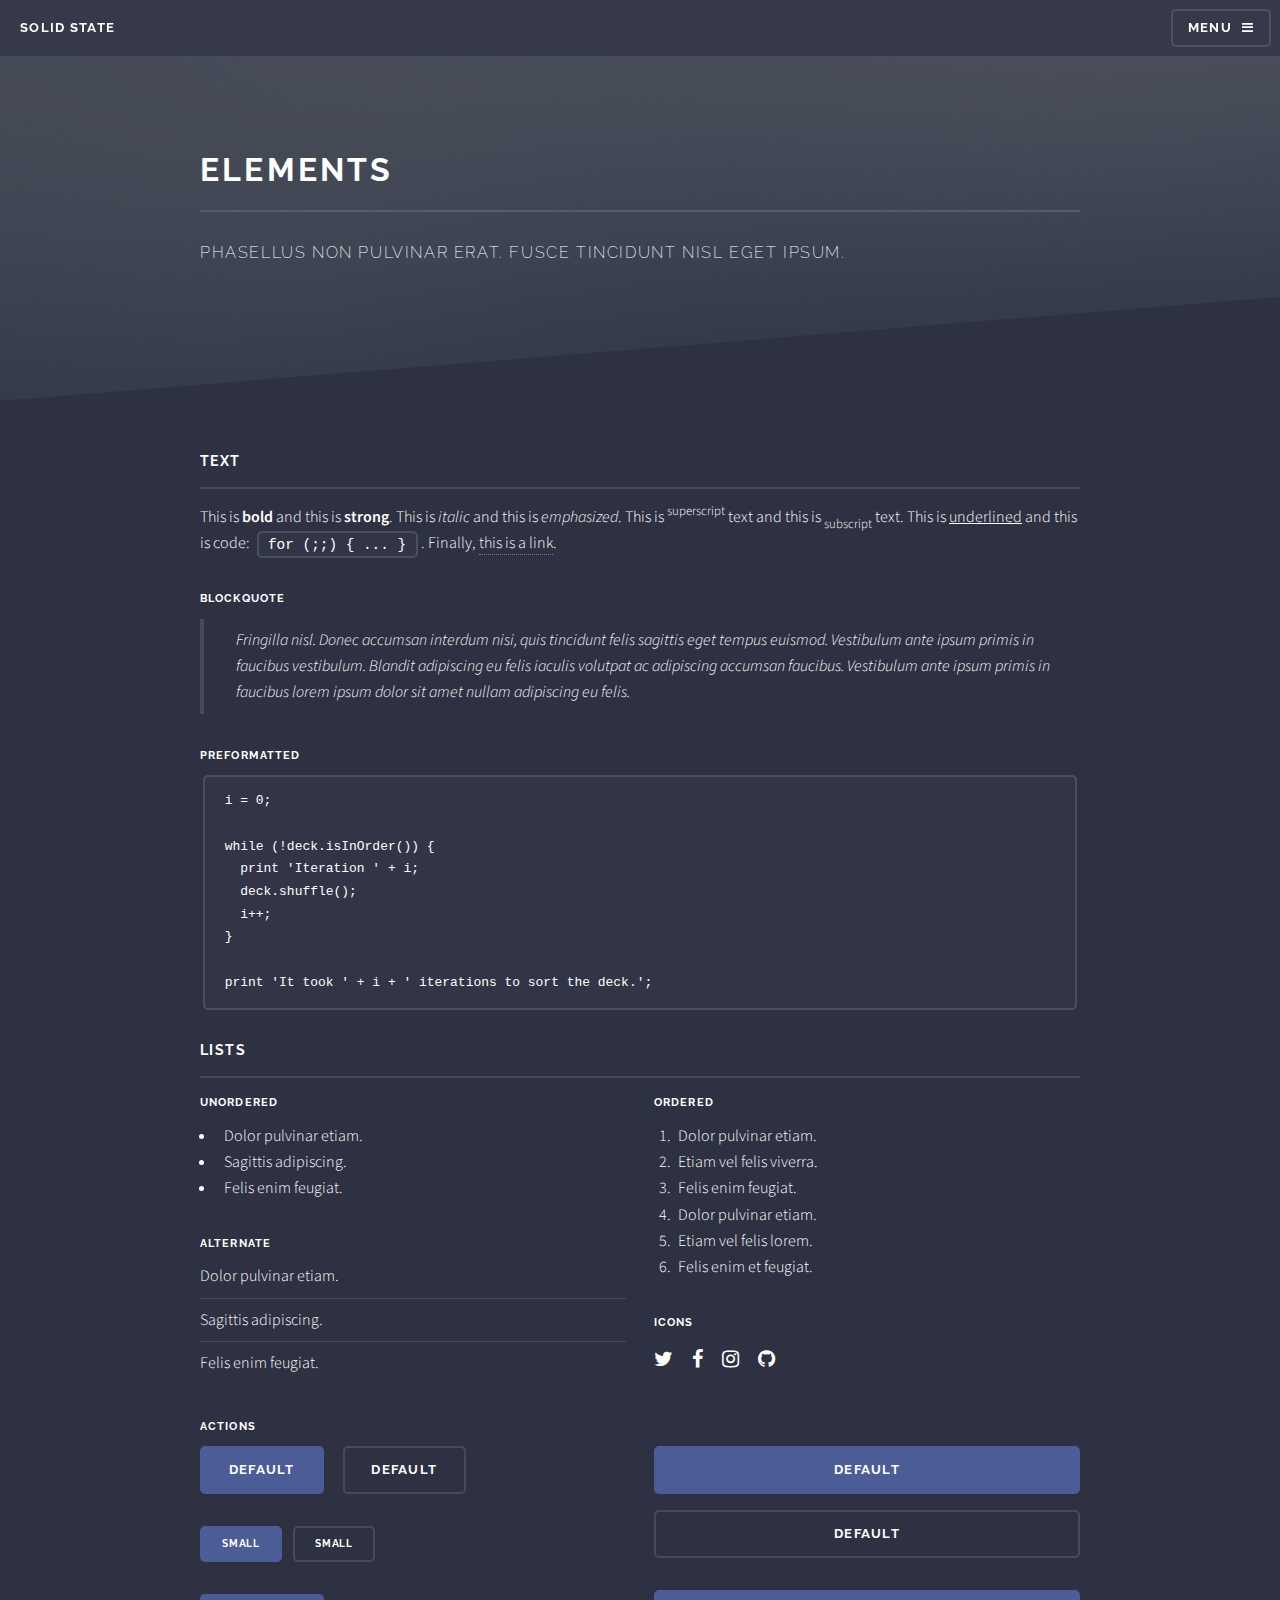
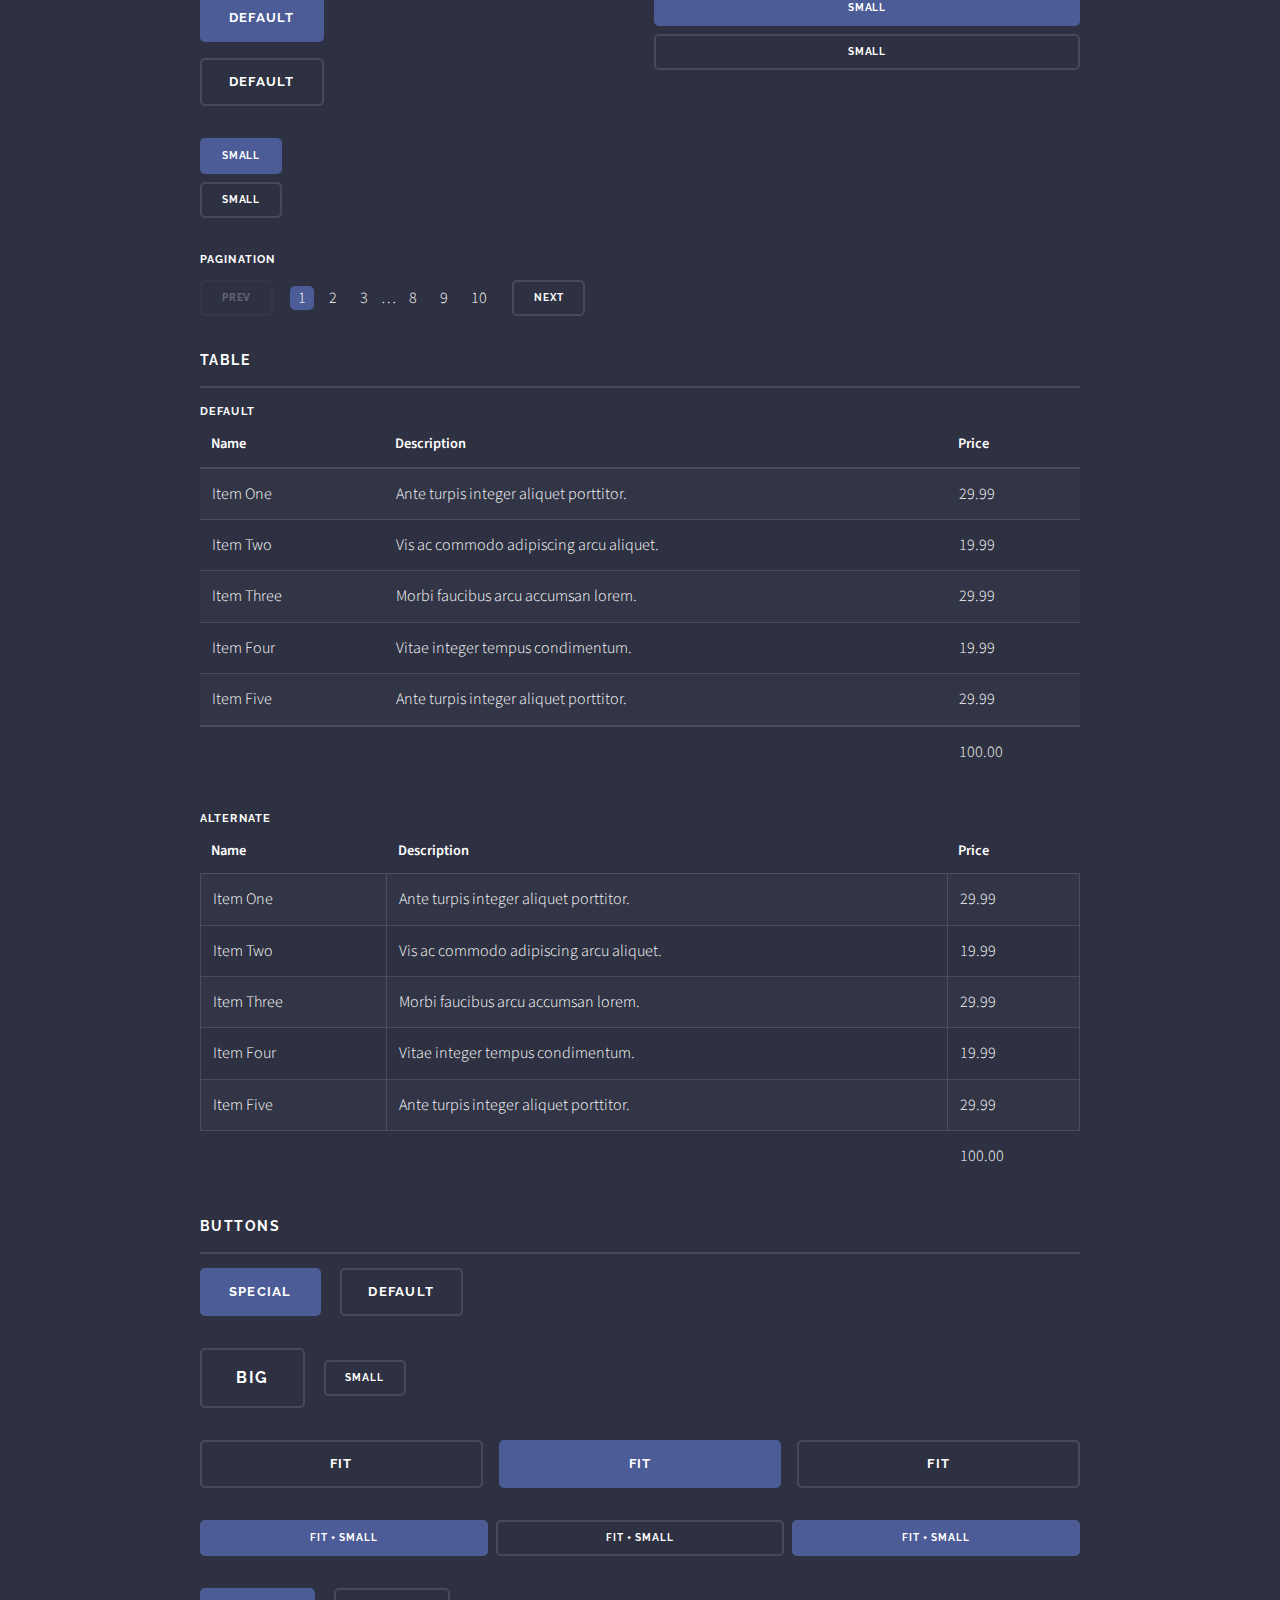
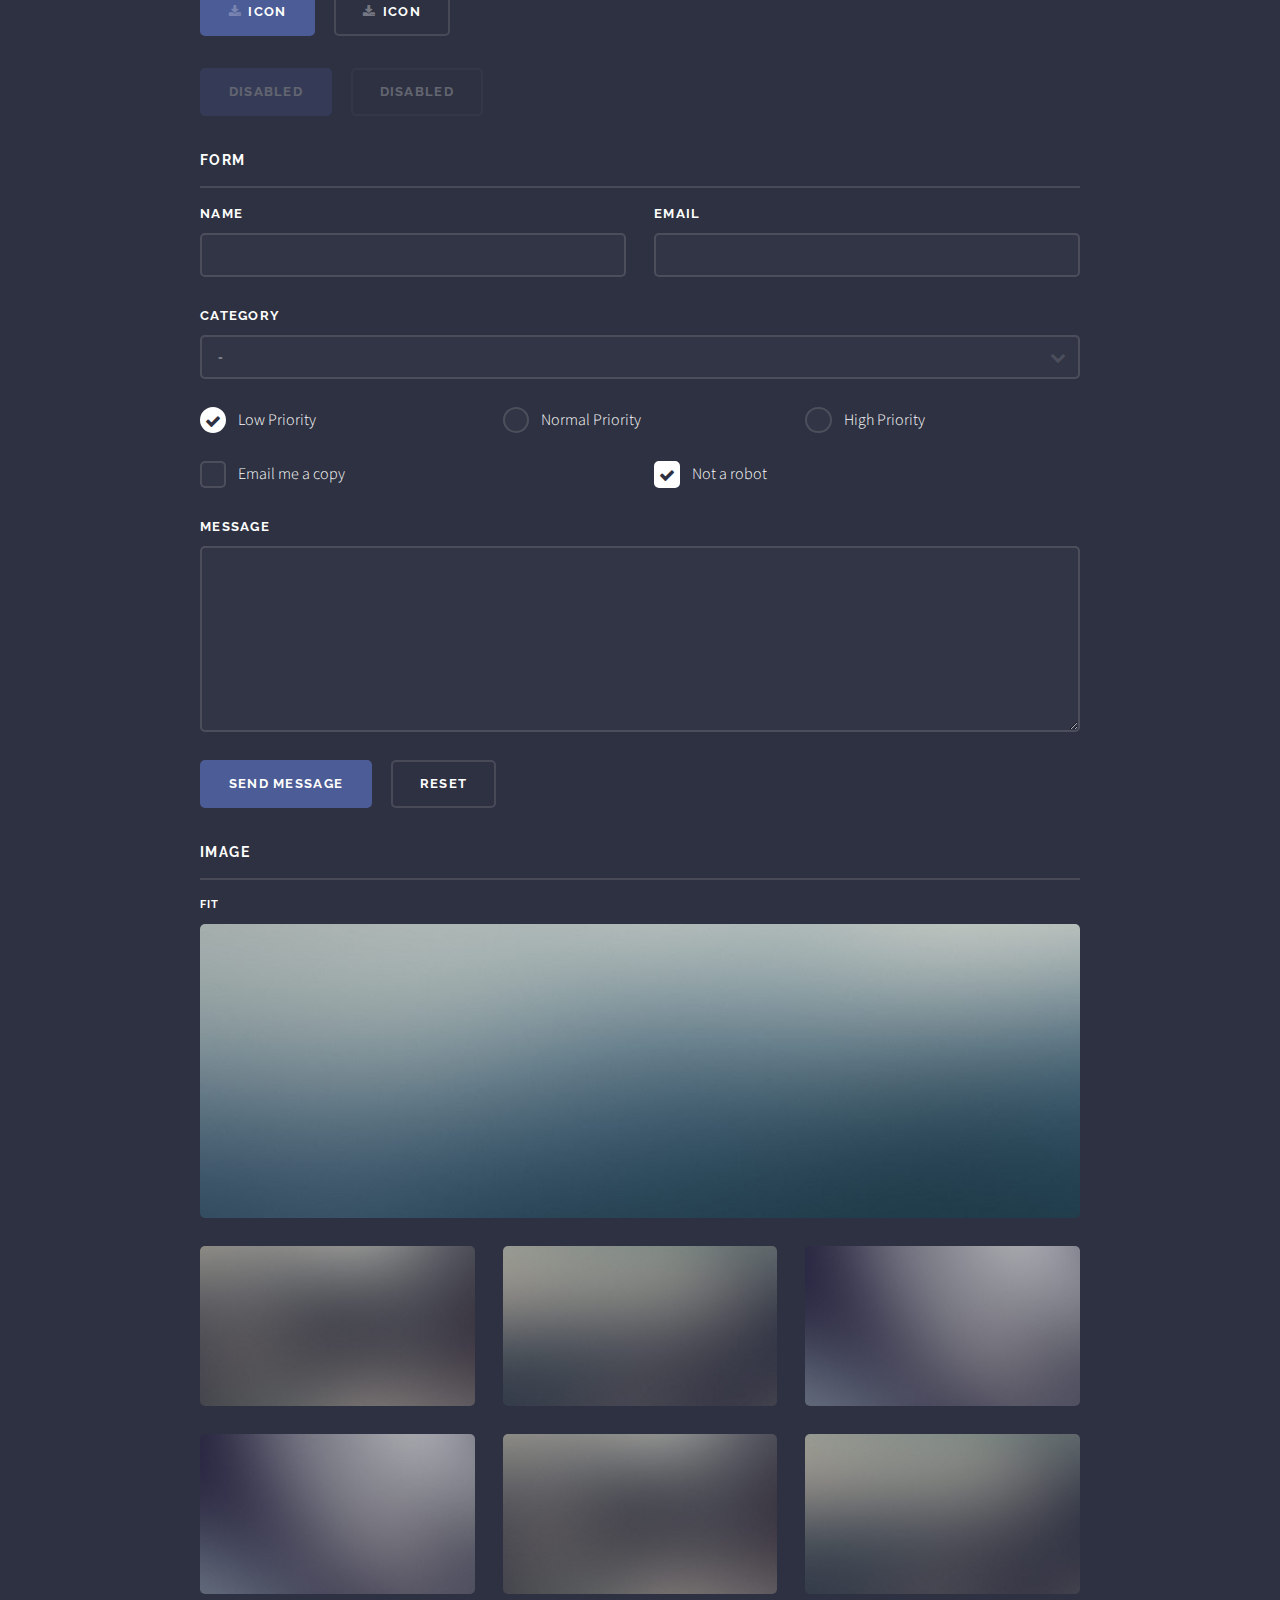
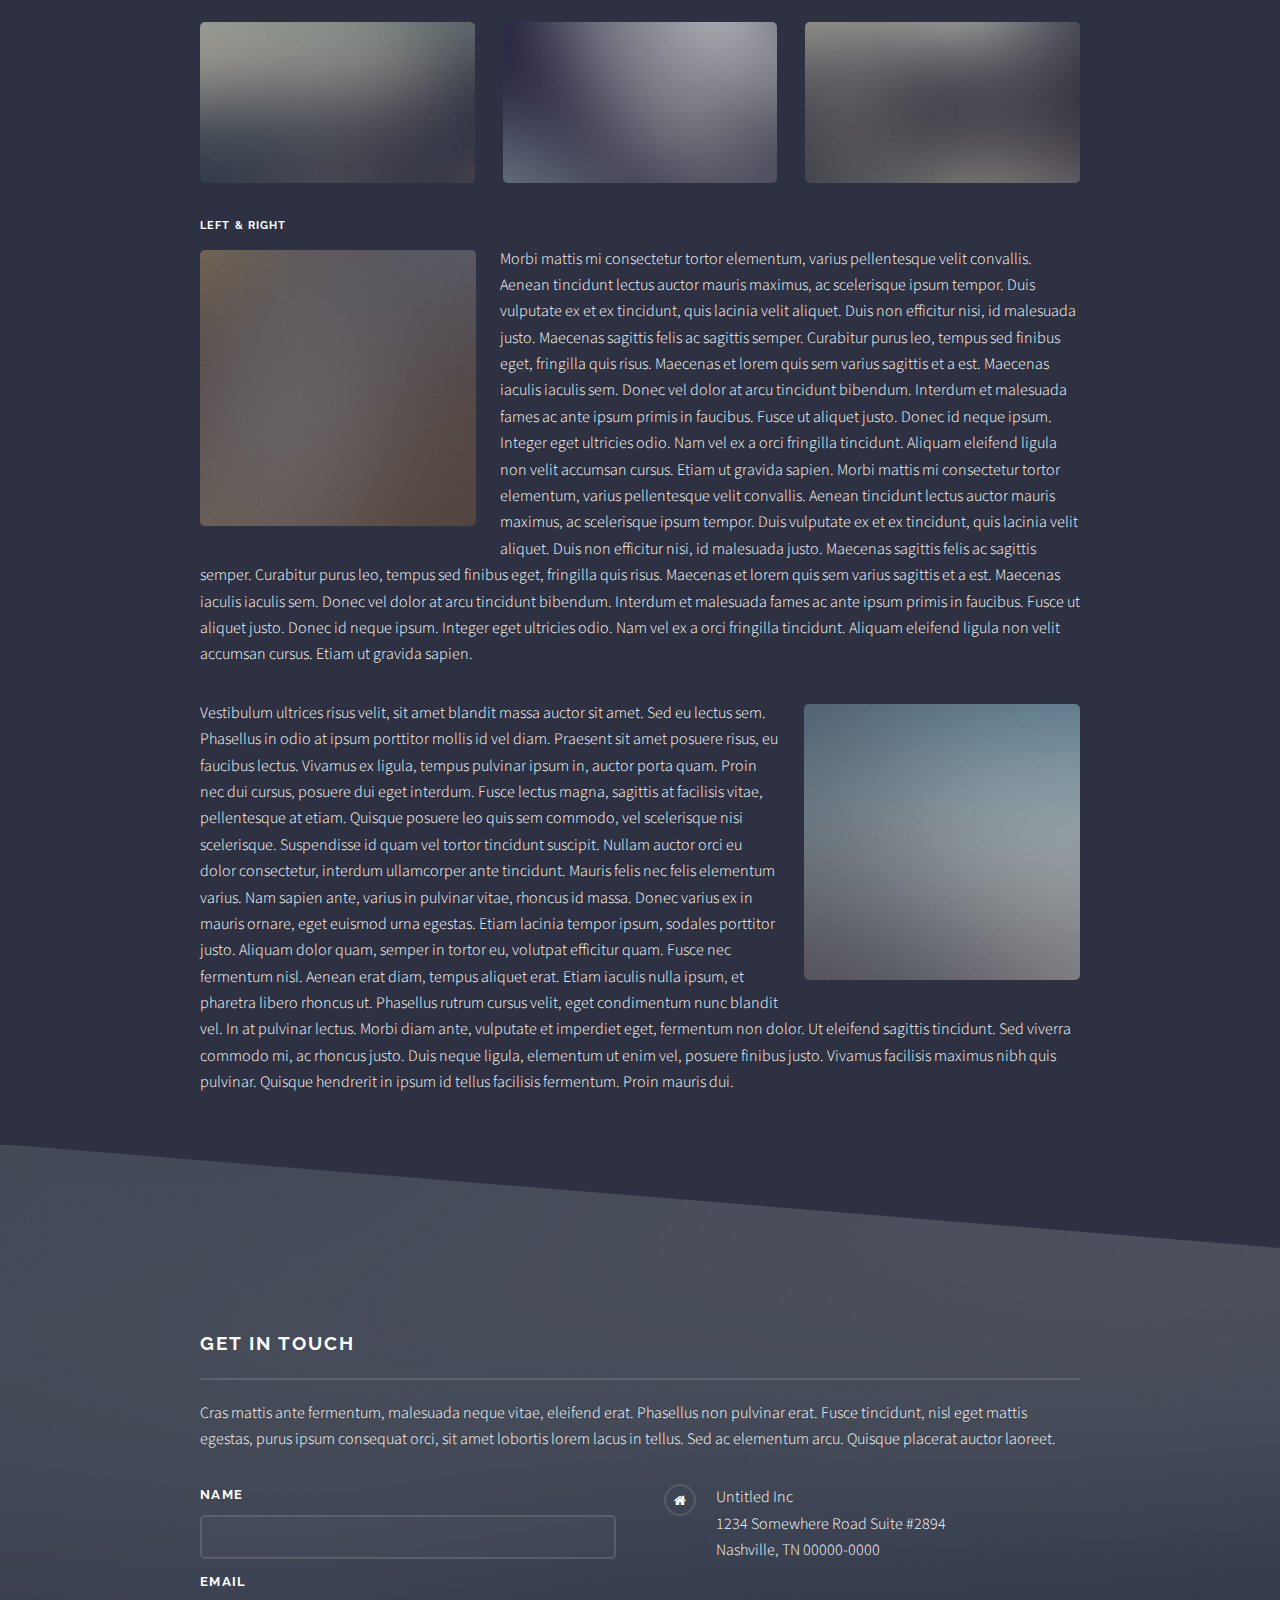
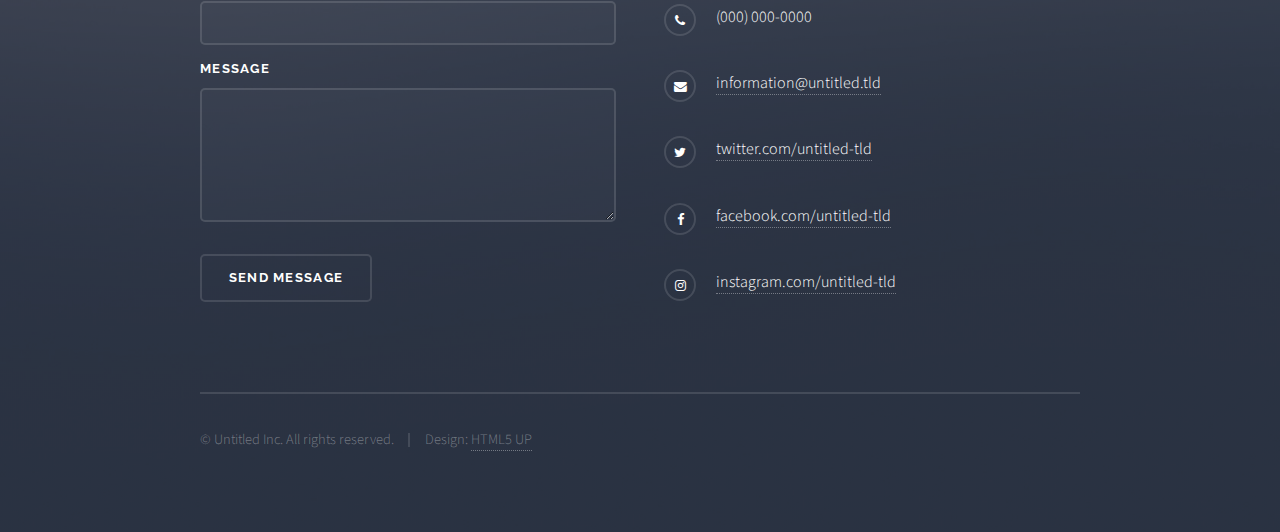
==== elements.html @ aaf45cbf "init repo" ====
<!DOCTYPE HTML>
<!--
	Solid State by HTML5 UP
	html5up.net | @ajlkn
	Free for personal and commercial use under the CCA 3.0 license (html5up.net/license)
-->
<html>
	<head>
		<title>Elements - Solid State by HTML5 UP</title>
		<meta charset="utf-8" />
		<meta name="viewport" content="width=device-width, initial-scale=1" />
		<!--[if lte IE 8]><script src="assets/js/ie/html5shiv.js"></script><![endif]-->
		<link rel="stylesheet" href="assets/css/main.css" />
		<!--[if lte IE 9]><link rel="stylesheet" href="assets/css/ie9.css" /><![endif]-->
		<!--[if lte IE 8]><link rel="stylesheet" href="assets/css/ie8.css" /><![endif]-->
	</head>
	<body>

		<!-- Page Wrapper -->
			<div id="page-wrapper">

				<!-- Header -->
					<header id="header">
						<h1><a href="index.html">Solid State</a></h1>
						<nav>
							<a href="#menu">Menu</a>
						</nav>
					</header>

				<!-- Menu -->
					<nav id="menu">
						<div class="inner">
							<h2>Menu</h2>
							<ul class="links">
								<li><a href="index.html">Home</a></li>
								<li><a href="generic.html">Generic</a></li>
								<li><a href="elements.html">Elements</a></li>
								<li><a href="#">Log In</a></li>
								<li><a href="#">Sign Up</a></li>
							</ul>
							<a href="#" class="close">Close</a>
						</div>
					</nav>

				<!-- Wrapper -->
					<section id="wrapper">
						<header>
							<div class="inner">
								<h2>Elements</h2>
								<p>Phasellus non pulvinar erat. Fusce tincidunt nisl eget ipsum.</p>
							</div>
						</header>

						<!-- Content -->
							<div class="wrapper">
								<div class="inner">

									<section>
										<h3 class="major">Text</h3>
										<p>This is <b>bold</b> and this is <strong>strong</strong>. This is <i>italic</i> and this is <em>emphasized</em>.
										This is <sup>superscript</sup> text and this is <sub>subscript</sub> text.
										This is <u>underlined</u> and this is code: <code>for (;;) { ... }</code>. Finally, <a href="#">this is a link</a>.</p>
										<h4>Blockquote</h4>
										<blockquote>Fringilla nisl. Donec accumsan interdum nisi, quis tincidunt felis sagittis eget tempus euismod. Vestibulum ante ipsum primis in faucibus vestibulum. Blandit adipiscing eu felis iaculis volutpat ac adipiscing accumsan faucibus. Vestibulum ante ipsum primis in faucibus lorem ipsum dolor sit amet nullam adipiscing eu felis.</blockquote>
										<h4>Preformatted</h4>
										<pre><code>i = 0;

while (!deck.isInOrder()) {
  print 'Iteration ' + i;
  deck.shuffle();
  i++;
}

print 'It took ' + i + ' iterations to sort the deck.';</code></pre>
									</section>

									<section>
										<h3 class="major">Lists</h3>
										<div class="row">
											<div class="6u 12u$(medium)">
												<h4>Unordered</h4>
												<ul>
													<li>Dolor pulvinar etiam.</li>
													<li>Sagittis adipiscing.</li>
													<li>Felis enim feugiat.</li>
												</ul>
												<h4>Alternate</h4>
												<ul class="alt">
													<li>Dolor pulvinar etiam.</li>
													<li>Sagittis adipiscing.</li>
													<li>Felis enim feugiat.</li>
												</ul>
											</div>
											<div class="6u$ 12u$(medium)">
												<h4>Ordered</h4>
												<ol>
													<li>Dolor pulvinar etiam.</li>
													<li>Etiam vel felis viverra.</li>
													<li>Felis enim feugiat.</li>
													<li>Dolor pulvinar etiam.</li>
													<li>Etiam vel felis lorem.</li>
													<li>Felis enim et feugiat.</li>
												</ol>
												<h4>Icons</h4>
												<ul class="icons">
													<li><a href="#" class="icon fa-twitter"><span class="label">Twitter</span></a></li>
													<li><a href="#" class="icon fa-facebook"><span class="label">Facebook</span></a></li>
													<li><a href="#" class="icon fa-instagram"><span class="label">Instagram</span></a></li>
													<li><a href="#" class="icon fa-github"><span class="label">Github</span></a></li>
												</ul>
											</div>
										</div>
										<h4>Actions</h4>
										<div class="row">
											<div class="6u 12u$(medium)">
												<ul class="actions">
													<li><a href="#" class="button special">Default</a></li>
													<li><a href="#" class="button">Default</a></li>
												</ul>
												<ul class="actions small">
													<li><a href="#" class="button special small">Small</a></li>
													<li><a href="#" class="button small">Small</a></li>
												</ul>
												<ul class="actions vertical">
													<li><a href="#" class="button special">Default</a></li>
													<li><a href="#" class="button">Default</a></li>
												</ul>
												<ul class="actions vertical small">
													<li><a href="#" class="button special small">Small</a></li>
													<li><a href="#" class="button small">Small</a></li>
												</ul>
											</div>
											<div class="6u 12u$(medium)">
												<ul class="actions vertical">
													<li><a href="#" class="button special fit">Default</a></li>
													<li><a href="#" class="button fit">Default</a></li>
												</ul>
												<ul class="actions vertical small">
													<li><a href="#" class="button special small fit">Small</a></li>
													<li><a href="#" class="button small fit">Small</a></li>
												</ul>
											</div>
										</div>
										<h4>Pagination</h4>
										<ul class="pagination">
											<li><span class="button small disabled">Prev</span></li>
											<li><a href="#" class="page active">1</a></li>
											<li><a href="#" class="page">2</a></li>
											<li><a href="#" class="page">3</a></li>
											<li><span>&hellip;</span></li>
											<li><a href="#" class="page">8</a></li>
											<li><a href="#" class="page">9</a></li>
											<li><a href="#" class="page">10</a></li>
											<li><a href="#" class="button small">Next</a></li>
										</ul>
									</section>

									<section>
										<h3 class="major">Table</h3>
										<h4>Default</h4>
										<div class="table-wrapper">
											<table>
												<thead>
													<tr>
														<th>Name</th>
														<th>Description</th>
														<th>Price</th>
													</tr>
												</thead>
												<tbody>
													<tr>
														<td>Item One</td>
														<td>Ante turpis integer aliquet porttitor.</td>
														<td>29.99</td>
													</tr>
													<tr>
														<td>Item Two</td>
														<td>Vis ac commodo adipiscing arcu aliquet.</td>
														<td>19.99</td>
													</tr>
													<tr>
														<td>Item Three</td>
														<td> Morbi faucibus arcu accumsan lorem.</td>
														<td>29.99</td>
													</tr>
													<tr>
														<td>Item Four</td>
														<td>Vitae integer tempus condimentum.</td>
														<td>19.99</td>
													</tr>
													<tr>
														<td>Item Five</td>
														<td>Ante turpis integer aliquet porttitor.</td>
														<td>29.99</td>
													</tr>
												</tbody>
												<tfoot>
													<tr>
														<td colspan="2"></td>
														<td>100.00</td>
													</tr>
												</tfoot>
											</table>
										</div>

										<h4>Alternate</h4>
										<div class="table-wrapper">
											<table class="alt">
												<thead>
													<tr>
														<th>Name</th>
														<th>Description</th>
														<th>Price</th>
													</tr>
												</thead>
												<tbody>
													<tr>
														<td>Item One</td>
														<td>Ante turpis integer aliquet porttitor.</td>
														<td>29.99</td>
													</tr>
													<tr>
														<td>Item Two</td>
														<td>Vis ac commodo adipiscing arcu aliquet.</td>
														<td>19.99</td>
													</tr>
													<tr>
														<td>Item Three</td>
														<td> Morbi faucibus arcu accumsan lorem.</td>
														<td>29.99</td>
													</tr>
													<tr>
														<td>Item Four</td>
														<td>Vitae integer tempus condimentum.</td>
														<td>19.99</td>
													</tr>
													<tr>
														<td>Item Five</td>
														<td>Ante turpis integer aliquet porttitor.</td>
														<td>29.99</td>
													</tr>
												</tbody>
												<tfoot>
													<tr>
														<td colspan="2"></td>
														<td>100.00</td>
													</tr>
												</tfoot>
											</table>
										</div>
									</section>

									<section>
										<h3 class="major">Buttons</h3>
										<ul class="actions">
											<li><a href="#" class="button special">Special</a></li>
											<li><a href="#" class="button">Default</a></li>
										</ul>
										<ul class="actions">
											<li><a href="#" class="button big">Big</a></li>
											<li><a href="#" class="button small">Small</a></li>
										</ul>
										<ul class="actions fit">
											<li><a href="#" class="button fit">Fit</a></li>
											<li><a href="#" class="button special fit">Fit</a></li>
											<li><a href="#" class="button fit">Fit</a></li>
										</ul>
										<ul class="actions fit small">
											<li><a href="#" class="button special fit small">Fit + Small</a></li>
											<li><a href="#" class="button fit small">Fit + Small</a></li>
											<li><a href="#" class="button special fit small">Fit + Small</a></li>
										</ul>
										<ul class="actions">
											<li><a href="#" class="button special icon fa-download">Icon</a></li>
											<li><a href="#" class="button icon fa-download">Icon</a></li>
										</ul>
										<ul class="actions">
											<li><span class="button special disabled">Disabled</span></li>
											<li><span class="button disabled">Disabled</span></li>
										</ul>
									</section>

									<section>
										<h3 class="major">Form</h3>
										<form method="post" action="#">
											<div class="row uniform">
												<div class="6u 12u$(xsmall)">
													<label for="demo-name">Name</label>
													<input type="text" name="demo-name" id="demo-name" value="" />
												</div>
												<div class="6u$ 12u$(xsmall)">
													<label for="demo-email">Email</label>
													<input type="email" name="demo-email" id="demo-email" value="" />
												</div>
												<div class="12u$">
													<label for="demo-category">Category</label>
													<div class="select-wrapper">
														<select name="demo-category" id="demo-category">
															<option value="">-</option>
															<option value="1">Manufacturing</option>
															<option value="1">Shipping</option>
															<option value="1">Administration</option>
															<option value="1">Human Resources</option>
														</select>
													</div>
												</div>
												<div class="4u 12u$(small)">
													<input type="radio" id="demo-priority-low" name="demo-priority" checked>
													<label for="demo-priority-low">Low Priority</label>
												</div>
												<div class="4u 12u$(small)">
													<input type="radio" id="demo-priority-normal" name="demo-priority">
													<label for="demo-priority-normal">Normal Priority</label>
												</div>
												<div class="4u$ 12u$(small)">
													<input type="radio" id="demo-priority-high" name="demo-priority">
													<label for="demo-priority-high">High Priority</label>
												</div>
												<div class="6u 12u$(small)">
													<input type="checkbox" id="demo-copy" name="demo-copy">
													<label for="demo-copy">Email me a copy</label>
												</div>
												<div class="6u$ 12u$(small)">
													<input type="checkbox" id="demo-human" name="demo-human" checked>
													<label for="demo-human">Not a robot</label>
												</div>
												<div class="12u$">
													<label for="demo-message">Message</label>
													<textarea name="demo-message" id="demo-message" rows="6"></textarea>
												</div>
												<div class="12u$">
													<ul class="actions">
														<li><input type="submit" value="Send Message" class="special" /></li>
														<li><input type="reset" value="Reset" /></li>
													</ul>
												</div>
											</div>
										</form>
									</section>

									<section>
										<h3 class="major">Image</h3>
										<h4>Fit</h4>
										<div class="box alt">
											<div class="row uniform">
												<div class="12u$"><span class="image fit"><img src="images/pic08.jpg" alt="" /></span></div>
												<div class="4u"><span class="image fit"><img src="images/pic05.jpg" alt="" /></span></div>
												<div class="4u"><span class="image fit"><img src="images/pic06.jpg" alt="" /></span></div>
												<div class="4u$"><span class="image fit"><img src="images/pic07.jpg" alt="" /></span></div>
												<div class="4u"><span class="image fit"><img src="images/pic07.jpg" alt="" /></span></div>
												<div class="4u"><span class="image fit"><img src="images/pic05.jpg" alt="" /></span></div>
												<div class="4u$"><span class="image fit"><img src="images/pic06.jpg" alt="" /></span></div>
												<div class="4u"><span class="image fit"><img src="images/pic06.jpg" alt="" /></span></div>
												<div class="4u"><span class="image fit"><img src="images/pic07.jpg" alt="" /></span></div>
												<div class="4u$"><span class="image fit"><img src="images/pic05.jpg" alt="" /></span></div>
											</div>
										</div>
										<h4>Left &amp; Right</h4>
										<p><span class="image left"><img src="images/pic01.jpg" alt="" /></span>Morbi mattis mi consectetur tortor elementum, varius pellentesque velit convallis. Aenean tincidunt lectus auctor mauris maximus, ac scelerisque ipsum tempor. Duis vulputate ex et ex tincidunt, quis lacinia velit aliquet. Duis non efficitur nisi, id malesuada justo. Maecenas sagittis felis ac sagittis semper. Curabitur purus leo, tempus sed finibus eget, fringilla quis risus. Maecenas et lorem quis sem varius sagittis et a est. Maecenas iaculis iaculis sem. Donec vel dolor at arcu tincidunt bibendum. Interdum et malesuada fames ac ante ipsum primis in faucibus. Fusce ut aliquet justo. Donec id neque ipsum. Integer eget ultricies odio. Nam vel ex a orci fringilla tincidunt. Aliquam eleifend ligula non velit accumsan cursus. Etiam ut gravida sapien. Morbi mattis mi consectetur tortor elementum, varius pellentesque velit convallis. Aenean tincidunt lectus auctor mauris maximus, ac scelerisque ipsum tempor. Duis vulputate ex et ex tincidunt, quis lacinia velit aliquet. Duis non efficitur nisi, id malesuada justo. Maecenas sagittis felis ac sagittis semper. Curabitur purus leo, tempus sed finibus eget, fringilla quis risus. Maecenas et lorem quis sem varius sagittis et a est. Maecenas iaculis iaculis sem. Donec vel dolor at arcu tincidunt bibendum. Interdum et malesuada fames ac ante ipsum primis in faucibus. Fusce ut aliquet justo. Donec id neque ipsum. Integer eget ultricies odio. Nam vel ex a orci fringilla tincidunt. Aliquam eleifend ligula non velit accumsan cursus. Etiam ut gravida sapien.</p>
										<p><span class="image right"><img src="images/pic02.jpg" alt="" /></span>Vestibulum ultrices risus velit, sit amet blandit massa auctor sit amet. Sed eu lectus sem. Phasellus in odio at ipsum porttitor mollis id vel diam. Praesent sit amet posuere risus, eu faucibus lectus. Vivamus ex ligula, tempus pulvinar ipsum in, auctor porta quam. Proin nec dui cursus, posuere dui eget interdum. Fusce lectus magna, sagittis at facilisis vitae, pellentesque at etiam. Quisque posuere leo quis sem commodo, vel scelerisque nisi scelerisque. Suspendisse id quam vel tortor tincidunt suscipit. Nullam auctor orci eu dolor consectetur, interdum ullamcorper ante tincidunt. Mauris felis nec felis elementum varius. Nam sapien ante, varius in pulvinar vitae, rhoncus id massa. Donec varius ex in mauris ornare, eget euismod urna egestas. Etiam lacinia tempor ipsum, sodales porttitor justo. Aliquam dolor quam, semper in tortor eu, volutpat efficitur quam. Fusce nec fermentum nisl. Aenean erat diam, tempus aliquet erat. Etiam iaculis nulla ipsum, et pharetra libero rhoncus ut. Phasellus rutrum cursus velit, eget condimentum nunc blandit vel. In at pulvinar lectus. Morbi diam ante, vulputate et imperdiet eget, fermentum non dolor. Ut eleifend sagittis tincidunt. Sed viverra commodo mi, ac rhoncus justo. Duis neque ligula, elementum ut enim vel, posuere finibus justo. Vivamus facilisis maximus nibh quis pulvinar. Quisque hendrerit in ipsum id tellus facilisis fermentum. Proin mauris dui.</p>
									</section>

								</div>
							</div>

					</section>

				<!-- Footer -->
					<section id="footer">
						<div class="inner">
							<h2 class="major">Get in touch</h2>
							<p>Cras mattis ante fermentum, malesuada neque vitae, eleifend erat. Phasellus non pulvinar erat. Fusce tincidunt, nisl eget mattis egestas, purus ipsum consequat orci, sit amet lobortis lorem lacus in tellus. Sed ac elementum arcu. Quisque placerat auctor laoreet.</p>
							<form method="post" action="#">
								<div class="field">
									<label for="name">Name</label>
									<input type="text" name="name" id="name" />
								</div>
								<div class="field">
									<label for="email">Email</label>
									<input type="email" name="email" id="email" />
								</div>
								<div class="field">
									<label for="message">Message</label>
									<textarea name="message" id="message" rows="4"></textarea>
								</div>
								<ul class="actions">
									<li><input type="submit" value="Send Message" /></li>
								</ul>
							</form>
							<ul class="contact">
								<li class="fa-home">
									Untitled Inc<br />
									1234 Somewhere Road Suite #2894<br />
									Nashville, TN 00000-0000
								</li>
								<li class="fa-phone">(000) 000-0000</li>
								<li class="fa-envelope"><a href="#">information@untitled.tld</a></li>
								<li class="fa-twitter"><a href="#">twitter.com/untitled-tld</a></li>
								<li class="fa-facebook"><a href="#">facebook.com/untitled-tld</a></li>
								<li class="fa-instagram"><a href="#">instagram.com/untitled-tld</a></li>
							</ul>
							<ul class="copyright">
								<li>&copy; Untitled Inc. All rights reserved.</li><li>Design: <a href="http://html5up.net">HTML5 UP</a></li>
							</ul>
						</div>
					</section>

			</div>

		<!-- Scripts -->
			<script src="assets/js/skel.min.js"></script>
			<script src="assets/js/jquery.min.js"></script>
			<script src="assets/js/jquery.scrollex.min.js"></script>
			<script src="assets/js/util.js"></script>
			<!--[if lte IE 8]><script src="assets/js/ie/respond.min.js"></script><![endif]-->
			<script src="assets/js/main.js"></script>

	</body>
</html>
---- assets/css/main.css ----
@import url(font-awesome.min.css);
@import url("https://fonts.googleapis.com/css?family=Raleway:200,700|Source+Sans+Pro:300,600,300italic,600italic");

/*
	Solid State by HTML5 UP
	html5up.net | @ajlkn
	Free for personal and commercial use under the CCA 3.0 license (html5up.net/license)
*/

/* Reset */

	html, body, div, span, applet, object, iframe, h1, h2, h3, h4, h5, h6, p, blockquote, pre, a, abbr, acronym, address, big, cite, code, del, dfn, em, img, ins, kbd, q, s, samp, small, strike, strong, sub, sup, tt, var, b, u, i, center, dl, dt, dd, ol, ul, li, fieldset, form, label, legend, table, caption, tbody, tfoot, thead, tr, th, td, article, aside, canvas, details, embed, figure, figcaption, footer, header, hgroup, menu, nav, output, ruby, section, summary, time, mark, audio, video {
		margin: 0;
		padding: 0;
		border: 0;
		font-size: 100%;
		font: inherit;
		vertical-align: baseline;
	}

	article, aside, details, figcaption, figure, footer, header, hgroup, menu, nav, section {
		display: block;
	}

	body {
		line-height: 1;
	}

	ol, ul {
		list-style: none;
	}

	blockquote, q {
		quotes: none;
	}

	blockquote:before, blockquote:after, q:before, q:after {
		content: '';
		content: none;
	}

	table {
		border-collapse: collapse;
		border-spacing: 0;
	}

	body {
		-webkit-text-size-adjust: none;
	}

/* Box Model */

	*, *:before, *:after {
		-moz-box-sizing: border-box;
		-webkit-box-sizing: border-box;
		box-sizing: border-box;
	}

/* Grid */

	.row {
		border-bottom: solid 1px transparent;
		-moz-box-sizing: border-box;
		-webkit-box-sizing: border-box;
		box-sizing: border-box;
	}

	.row > * {
		float: left;
		-moz-box-sizing: border-box;
		-webkit-box-sizing: border-box;
		box-sizing: border-box;
	}

	.row:after, .row:before {
		content: '';
		display: block;
		clear: both;
		height: 0;
	}

	.row.uniform > * > :first-child {
		margin-top: 0;
	}

	.row.uniform > * > :last-child {
		margin-bottom: 0;
	}

	.row.\30 \25 > * {
		padding: 0 0 0 0em;
	}

	.row.\30 \25 {
		margin: 0 0 -1px 0em;
	}

	.row.uniform.\30 \25 > * {
		padding: 0em 0 0 0em;
	}

	.row.uniform.\30 \25 {
		margin: 0em 0 -1px 0em;
	}

	.row > * {
		padding: 0 0 0 1.75em;
	}

	.row {
		margin: 0 0 -1px -1.75em;
	}

	.row.uniform > * {
		padding: 1.75em 0 0 1.75em;
	}

	.row.uniform {
		margin: -1.75em 0 -1px -1.75em;
	}

	.row.\32 00\25 > * {
		padding: 0 0 0 3.5em;
	}

	.row.\32 00\25 {
		margin: 0 0 -1px -3.5em;
	}

	.row.uniform.\32 00\25 > * {
		padding: 3.5em 0 0 3.5em;
	}

	.row.uniform.\32 00\25 {
		margin: -3.5em 0 -1px -3.5em;
	}

	.row.\31 50\25 > * {
		padding: 0 0 0 2.625em;
	}

	.row.\31 50\25 {
		margin: 0 0 -1px -2.625em;
	}

	.row.uniform.\31 50\25 > * {
		padding: 2.625em 0 0 2.625em;
	}

	.row.uniform.\31 50\25 {
		margin: -2.625em 0 -1px -2.625em;
	}

	.row.\35 0\25 > * {
		padding: 0 0 0 0.875em;
	}

	.row.\35 0\25 {
		margin: 0 0 -1px -0.875em;
	}

	.row.uniform.\35 0\25 > * {
		padding: 0.875em 0 0 0.875em;
	}

	.row.uniform.\35 0\25 {
		margin: -0.875em 0 -1px -0.875em;
	}

	.row.\32 5\25 > * {
		padding: 0 0 0 0.4375em;
	}

	.row.\32 5\25 {
		margin: 0 0 -1px -0.4375em;
	}

	.row.uniform.\32 5\25 > * {
		padding: 0.4375em 0 0 0.4375em;
	}

	.row.uniform.\32 5\25 {
		margin: -0.4375em 0 -1px -0.4375em;
	}

	.\31 2u, .\31 2u\24 {
		width: 100%;
		clear: none;
		margin-left: 0;
	}

	.\31 1u, .\31 1u\24 {
		width: 91.6666666667%;
		clear: none;
		margin-left: 0;
	}

	.\31 0u, .\31 0u\24 {
		width: 83.3333333333%;
		clear: none;
		margin-left: 0;
	}

	.\39 u, .\39 u\24 {
		width: 75%;
		clear: none;
		margin-left: 0;
	}

	.\38 u, .\38 u\24 {
		width: 66.6666666667%;
		clear: none;
		margin-left: 0;
	}

	.\37 u, .\37 u\24 {
		width: 58.3333333333%;
		clear: none;
		margin-left: 0;
	}

	.\36 u, .\36 u\24 {
		width: 50%;
		clear: none;
		margin-left: 0;
	}

	.\35 u, .\35 u\24 {
		width: 41.6666666667%;
		clear: none;
		margin-left: 0;
	}

	.\34 u, .\34 u\24 {
		width: 33.3333333333%;
		clear: none;
		margin-left: 0;
	}

	.\33 u, .\33 u\24 {
		width: 25%;
		clear: none;
		margin-left: 0;
	}

	.\32 u, .\32 u\24 {
		width: 16.6666666667%;
		clear: none;
		margin-left: 0;
	}

	.\31 u, .\31 u\24 {
		width: 8.3333333333%;
		clear: none;
		margin-left: 0;
	}

	.\31 2u\24 + *,
	.\31 1u\24 + *,
	.\31 0u\24 + *,
	.\39 u\24 + *,
	.\38 u\24 + *,
	.\37 u\24 + *,
	.\36 u\24 + *,
	.\35 u\24 + *,
	.\34 u\24 + *,
	.\33 u\24 + *,
	.\32 u\24 + *,
	.\31 u\24 + * {
		clear: left;
	}

	.\-11u {
		margin-left: 91.66667%;
	}

	.\-10u {
		margin-left: 83.33333%;
	}

	.\-9u {
		margin-left: 75%;
	}

	.\-8u {
		margin-left: 66.66667%;
	}

	.\-7u {
		margin-left: 58.33333%;
	}

	.\-6u {
		margin-left: 50%;
	}

	.\-5u {
		margin-left: 41.66667%;
	}

	.\-4u {
		margin-left: 33.33333%;
	}

	.\-3u {
		margin-left: 25%;
	}

	.\-2u {
		margin-left: 16.66667%;
	}

	.\-1u {
		margin-left: 8.33333%;
	}

	@media screen and (max-width: 1680px) {

		.row > * {
			padding: 0 0 0 1.75em;
		}

		.row {
			margin: 0 0 -1px -1.75em;
		}

		.row.uniform > * {
			padding: 1.75em 0 0 1.75em;
		}

		.row.uniform {
			margin: -1.75em 0 -1px -1.75em;
		}

		.row.\32 00\25 > * {
			padding: 0 0 0 3.5em;
		}

		.row.\32 00\25 {
			margin: 0 0 -1px -3.5em;
		}

		.row.uniform.\32 00\25 > * {
			padding: 3.5em 0 0 3.5em;
		}

		.row.uniform.\32 00\25 {
			margin: -3.5em 0 -1px -3.5em;
		}

		.row.\31 50\25 > * {
			padding: 0 0 0 2.625em;
		}

		.row.\31 50\25 {
			margin: 0 0 -1px -2.625em;
		}

		.row.uniform.\31 50\25 > * {
			padding: 2.625em 0 0 2.625em;
		}

		.row.uniform.\31 50\25 {
			margin: -2.625em 0 -1px -2.625em;
		}

		.row.\35 0\25 > * {
			padding: 0 0 0 0.875em;
		}

		.row.\35 0\25 {
			margin: 0 0 -1px -0.875em;
		}

		.row.uniform.\35 0\25 > * {
			padding: 0.875em 0 0 0.875em;
		}

		.row.uniform.\35 0\25 {
			margin: -0.875em 0 -1px -0.875em;
		}

		.row.\32 5\25 > * {
			padding: 0 0 0 0.4375em;
		}

		.row.\32 5\25 {
			margin: 0 0 -1px -0.4375em;
		}

		.row.uniform.\32 5\25 > * {
			padding: 0.4375em 0 0 0.4375em;
		}

		.row.uniform.\32 5\25 {
			margin: -0.4375em 0 -1px -0.4375em;
		}

		.\31 2u\28xlarge\29, .\31 2u\24\28xlarge\29 {
			width: 100%;
			clear: none;
			margin-left: 0;
		}

		.\31 1u\28xlarge\29, .\31 1u\24\28xlarge\29 {
			width: 91.6666666667%;
			clear: none;
			margin-left: 0;
		}

		.\31 0u\28xlarge\29, .\31 0u\24\28xlarge\29 {
			width: 83.3333333333%;
			clear: none;
			margin-left: 0;
		}

		.\39 u\28xlarge\29, .\39 u\24\28xlarge\29 {
			width: 75%;
			clear: none;
			margin-left: 0;
		}

		.\38 u\28xlarge\29, .\38 u\24\28xlarge\29 {
			width: 66.6666666667%;
			clear: none;
			margin-left: 0;
		}

		.\37 u\28xlarge\29, .\37 u\24\28xlarge\29 {
			width: 58.3333333333%;
			clear: none;
			margin-left: 0;
		}

		.\36 u\28xlarge\29, .\36 u\24\28xlarge\29 {
			width: 50%;
			clear: none;
			margin-left: 0;
		}

		.\35 u\28xlarge\29, .\35 u\24\28xlarge\29 {
			width: 41.6666666667%;
			clear: none;
			margin-left: 0;
		}

		.\34 u\28xlarge\29, .\34 u\24\28xlarge\29 {
			width: 33.3333333333%;
			clear: none;
			margin-left: 0;
		}

		.\33 u\28xlarge\29, .\33 u\24\28xlarge\29 {
			width: 25%;
			clear: none;
			margin-left: 0;
		}

		.\32 u\28xlarge\29, .\32 u\24\28xlarge\29 {
			width: 16.6666666667%;
			clear: none;
			margin-left: 0;
		}

		.\31 u\28xlarge\29, .\31 u\24\28xlarge\29 {
			width: 8.3333333333%;
			clear: none;
			margin-left: 0;
		}

		.\31 2u\24\28xlarge\29 + *,
		.\31 1u\24\28xlarge\29 + *,
		.\31 0u\24\28xlarge\29 + *,
		.\39 u\24\28xlarge\29 + *,
		.\38 u\24\28xlarge\29 + *,
		.\37 u\24\28xlarge\29 + *,
		.\36 u\24\28xlarge\29 + *,
		.\35 u\24\28xlarge\29 + *,
		.\34 u\24\28xlarge\29 + *,
		.\33 u\24\28xlarge\29 + *,
		.\32 u\24\28xlarge\29 + *,
		.\31 u\24\28xlarge\29 + * {
			clear: left;
		}

		.\-11u\28xlarge\29 {
			margin-left: 91.66667%;
		}

		.\-10u\28xlarge\29 {
			margin-left: 83.33333%;
		}

		.\-9u\28xlarge\29 {
			margin-left: 75%;
		}

		.\-8u\28xlarge\29 {
			margin-left: 66.66667%;
		}

		.\-7u\28xlarge\29 {
			margin-left: 58.33333%;
		}

		.\-6u\28xlarge\29 {
			margin-left: 50%;
		}

		.\-5u\28xlarge\29 {
			margin-left: 41.66667%;
		}

		.\-4u\28xlarge\29 {
			margin-left: 33.33333%;
		}

		.\-3u\28xlarge\29 {
			margin-left: 25%;
		}

		.\-2u\28xlarge\29 {
			margin-left: 16.66667%;
		}

		.\-1u\28xlarge\29 {
			margin-left: 8.33333%;
		}

	}

	@media screen and (max-width: 1280px) {

		.row > * {
			padding: 0 0 0 1.75em;
		}

		.row {
			margin: 0 0 -1px -1.75em;
		}

		.row.uniform > * {
			padding: 1.75em 0 0 1.75em;
		}

		.row.uniform {
			margin: -1.75em 0 -1px -1.75em;
		}

		.row.\32 00\25 > * {
			padding: 0 0 0 3.5em;
		}

		.row.\32 00\25 {
			margin: 0 0 -1px -3.5em;
		}

		.row.uniform.\32 00\25 > * {
			padding: 3.5em 0 0 3.5em;
		}

		.row.uniform.\32 00\25 {
			margin: -3.5em 0 -1px -3.5em;
		}

		.row.\31 50\25 > * {
			padding: 0 0 0 2.625em;
		}

		.row.\31 50\25 {
			margin: 0 0 -1px -2.625em;
		}

		.row.uniform.\31 50\25 > * {
			padding: 2.625em 0 0 2.625em;
		}

		.row.uniform.\31 50\25 {
			margin: -2.625em 0 -1px -2.625em;
		}

		.row.\35 0\25 > * {
			padding: 0 0 0 0.875em;
		}

		.row.\35 0\25 {
			margin: 0 0 -1px -0.875em;
		}

		.row.uniform.\35 0\25 > * {
			padding: 0.875em 0 0 0.875em;
		}

		.row.uniform.\35 0\25 {
			margin: -0.875em 0 -1px -0.875em;
		}

		.row.\32 5\25 > * {
			padding: 0 0 0 0.4375em;
		}

		.row.\32 5\25 {
			margin: 0 0 -1px -0.4375em;
		}

		.row.uniform.\32 5\25 > * {
			padding: 0.4375em 0 0 0.4375em;
		}

		.row.uniform.\32 5\25 {
			margin: -0.4375em 0 -1px -0.4375em;
		}

		.\31 2u\28large\29, .\31 2u\24\28large\29 {
			width: 100%;
			clear: none;
			margin-left: 0;
		}

		.\31 1u\28large\29, .\31 1u\24\28large\29 {
			width: 91.6666666667%;
			clear: none;
			margin-left: 0;
		}

		.\31 0u\28large\29, .\31 0u\24\28large\29 {
			width: 83.3333333333%;
			clear: none;
			margin-left: 0;
		}

		.\39 u\28large\29, .\39 u\24\28large\29 {
			width: 75%;
			clear: none;
			margin-left: 0;
		}

		.\38 u\28large\29, .\38 u\24\28large\29 {
			width: 66.6666666667%;
			clear: none;
			margin-left: 0;
		}

		.\37 u\28large\29, .\37 u\24\28large\29 {
			width: 58.3333333333%;
			clear: none;
			margin-left: 0;
		}

		.\36 u\28large\29, .\36 u\24\28large\29 {
			width: 50%;
			clear: none;
			margin-left: 0;
		}

		.\35 u\28large\29, .\35 u\24\28large\29 {
			width: 41.6666666667%;
			clear: none;
			margin-left: 0;
		}

		.\34 u\28large\29, .\34 u\24\28large\29 {
			width: 33.3333333333%;
			clear: none;
			margin-left: 0;
		}

		.\33 u\28large\29, .\33 u\24\28large\29 {
			width: 25%;
			clear: none;
			margin-left: 0;
		}

		.\32 u\28large\29, .\32 u\24\28large\29 {
			width: 16.6666666667%;
			clear: none;
			margin-left: 0;
		}

		.\31 u\28large\29, .\31 u\24\28large\29 {
			width: 8.3333333333%;
			clear: none;
			margin-left: 0;
		}

		.\31 2u\24\28large\29 + *,
		.\31 1u\24\28large\29 + *,
		.\31 0u\24\28large\29 + *,
		.\39 u\24\28large\29 + *,
		.\38 u\24\28large\29 + *,
		.\37 u\24\28large\29 + *,
		.\36 u\24\28large\29 + *,
		.\35 u\24\28large\29 + *,
		.\34 u\24\28large\29 + *,
		.\33 u\24\28large\29 + *,
		.\32 u\24\28large\29 + *,
		.\31 u\24\28large\29 + * {
			clear: left;
		}

		.\-11u\28large\29 {
			margin-left: 91.66667%;
		}

		.\-10u\28large\29 {
			margin-left: 83.33333%;
		}

		.\-9u\28large\29 {
			margin-left: 75%;
		}

		.\-8u\28large\29 {
			margin-left: 66.66667%;
		}

		.\-7u\28large\29 {
			margin-left: 58.33333%;
		}

		.\-6u\28large\29 {
			margin-left: 50%;
		}

		.\-5u\28large\29 {
			margin-left: 41.66667%;
		}

		.\-4u\28large\29 {
			margin-left: 33.33333%;
		}

		.\-3u\28large\29 {
			margin-left: 25%;
		}

		.\-2u\28large\29 {
			margin-left: 16.66667%;
		}

		.\-1u\28large\29 {
			margin-left: 8.33333%;
		}

	}

	@media screen and (max-width: 980px) {

		.row > * {
			padding: 0 0 0 1.75em;
		}

		.row {
			margin: 0 0 -1px -1.75em;
		}

		.row.uniform > * {
			padding: 1.75em 0 0 1.75em;
		}

		.row.uniform {
			margin: -1.75em 0 -1px -1.75em;
		}

		.row.\32 00\25 > * {
			padding: 0 0 0 3.5em;
		}

		.row.\32 00\25 {
			margin: 0 0 -1px -3.5em;
		}

		.row.uniform.\32 00\25 > * {
			padding: 3.5em 0 0 3.5em;
		}

		.row.uniform.\32 00\25 {
			margin: -3.5em 0 -1px -3.5em;
		}

		.row.\31 50\25 > * {
			padding: 0 0 0 2.625em;
		}

		.row.\31 50\25 {
			margin: 0 0 -1px -2.625em;
		}

		.row.uniform.\31 50\25 > * {
			padding: 2.625em 0 0 2.625em;
		}

		.row.uniform.\31 50\25 {
			margin: -2.625em 0 -1px -2.625em;
		}

		.row.\35 0\25 > * {
			padding: 0 0 0 0.875em;
		}

		.row.\35 0\25 {
			margin: 0 0 -1px -0.875em;
		}

		.row.uniform.\35 0\25 > * {
			padding: 0.875em 0 0 0.875em;
		}

		.row.uniform.\35 0\25 {
			margin: -0.875em 0 -1px -0.875em;
		}

		.row.\32 5\25 > * {
			padding: 0 0 0 0.4375em;
		}

		.row.\32 5\25 {
			margin: 0 0 -1px -0.4375em;
		}

		.row.uniform.\32 5\25 > * {
			padding: 0.4375em 0 0 0.4375em;
		}

		.row.uniform.\32 5\25 {
			margin: -0.4375em 0 -1px -0.4375em;
		}

		.\31 2u\28medium\29, .\31 2u\24\28medium\29 {
			width: 100%;
			clear: none;
			margin-left: 0;
		}

		.\31 1u\28medium\29, .\31 1u\24\28medium\29 {
			width: 91.6666666667%;
			clear: none;
			margin-left: 0;
		}

		.\31 0u\28medium\29, .\31 0u\24\28medium\29 {
			width: 83.3333333333%;
			clear: none;
			margin-left: 0;
		}

		.\39 u\28medium\29, .\39 u\24\28medium\29 {
			width: 75%;
			clear: none;
			margin-left: 0;
		}

		.\38 u\28medium\29, .\38 u\24\28medium\29 {
			width: 66.6666666667%;
			clear: none;
			margin-left: 0;
		}

		.\37 u\28medium\29, .\37 u\24\28medium\29 {
			width: 58.3333333333%;
			clear: none;
			margin-left: 0;
		}

		.\36 u\28medium\29, .\36 u\24\28medium\29 {
			width: 50%;
			clear: none;
			margin-left: 0;
		}

		.\35 u\28medium\29, .\35 u\24\28medium\29 {
			width: 41.6666666667%;
			clear: none;
			margin-left: 0;
		}

		.\34 u\28medium\29, .\34 u\24\28medium\29 {
			width: 33.3333333333%;
			clear: none;
			margin-left: 0;
		}

		.\33 u\28medium\29, .\33 u\24\28medium\29 {
			width: 25%;
			clear: none;
			margin-left: 0;
		}

		.\32 u\28medium\29, .\32 u\24\28medium\29 {
			width: 16.6666666667%;
			clear: none;
			margin-left: 0;
		}

		.\31 u\28medium\29, .\31 u\24\28medium\29 {
			width: 8.3333333333%;
			clear: none;
			margin-left: 0;
		}

		.\31 2u\24\28medium\29 + *,
		.\31 1u\24\28medium\29 + *,
		.\31 0u\24\28medium\29 + *,
		.\39 u\24\28medium\29 + *,
		.\38 u\24\28medium\29 + *,
		.\37 u\24\28medium\29 + *,
		.\36 u\24\28medium\29 + *,
		.\35 u\24\28medium\29 + *,
		.\34 u\24\28medium\29 + *,
		.\33 u\24\28medium\29 + *,
		.\32 u\24\28medium\29 + *,
		.\31 u\24\28medium\29 + * {
			clear: left;
		}

		.\-11u\28medium\29 {
			margin-left: 91.66667%;
		}

		.\-10u\28medium\29 {
			margin-left: 83.33333%;
		}

		.\-9u\28medium\29 {
			margin-left: 75%;
		}

		.\-8u\28medium\29 {
			margin-left: 66.66667%;
		}

		.\-7u\28medium\29 {
			margin-left: 58.33333%;
		}

		.\-6u\28medium\29 {
			margin-left: 50%;
		}

		.\-5u\28medium\29 {
			margin-left: 41.66667%;
		}

		.\-4u\28medium\29 {
			margin-left: 33.33333%;
		}

		.\-3u\28medium\29 {
			margin-left: 25%;
		}

		.\-2u\28medium\29 {
			margin-left: 16.66667%;
		}

		.\-1u\28medium\29 {
			margin-left: 8.33333%;
		}

	}

	@media screen and (max-width: 736px) {

		.row > * {
			padding: 0 0 0 1.25em;
		}

		.row {
			margin: 0 0 -1px -1.25em;
		}

		.row.uniform > * {
			padding: 1.25em 0 0 1.25em;
		}

		.row.uniform {
			margin: -1.25em 0 -1px -1.25em;
		}

		.row.\32 00\25 > * {
			padding: 0 0 0 2.5em;
		}

		.row.\32 00\25 {
			margin: 0 0 -1px -2.5em;
		}

		.row.uniform.\32 00\25 > * {
			padding: 2.5em 0 0 2.5em;
		}

		.row.uniform.\32 00\25 {
			margin: -2.5em 0 -1px -2.5em;
		}

		.row.\31 50\25 > * {
			padding: 0 0 0 1.875em;
		}

		.row.\31 50\25 {
			margin: 0 0 -1px -1.875em;
		}

		.row.uniform.\31 50\25 > * {
			padding: 1.875em 0 0 1.875em;
		}

		.row.uniform.\31 50\25 {
			margin: -1.875em 0 -1px -1.875em;
		}

		.row.\35 0\25 > * {
			padding: 0 0 0 0.625em;
		}

		.row.\35 0\25 {
			margin: 0 0 -1px -0.625em;
		}

		.row.uniform.\35 0\25 > * {
			padding: 0.625em 0 0 0.625em;
		}

		.row.uniform.\35 0\25 {
			margin: -0.625em 0 -1px -0.625em;
		}

		.row.\32 5\25 > * {
			padding: 0 0 0 0.3125em;
		}

		.row.\32 5\25 {
			margin: 0 0 -1px -0.3125em;
		}

		.row.uniform.\32 5\25 > * {
			padding: 0.3125em 0 0 0.3125em;
		}

		.row.uniform.\32 5\25 {
			margin: -0.3125em 0 -1px -0.3125em;
		}

		.\31 2u\28small\29, .\31 2u\24\28small\29 {
			width: 100%;
			clear: none;
			margin-left: 0;
		}

		.\31 1u\28small\29, .\31 1u\24\28small\29 {
			width: 91.6666666667%;
			clear: none;
			margin-left: 0;
		}

		.\31 0u\28small\29, .\31 0u\24\28small\29 {
			width: 83.3333333333%;
			clear: none;
			margin-left: 0;
		}

		.\39 u\28small\29, .\39 u\24\28small\29 {
			width: 75%;
			clear: none;
			margin-left: 0;
		}

		.\38 u\28small\29, .\38 u\24\28small\29 {
			width: 66.6666666667%;
			clear: none;
			margin-left: 0;
		}

		.\37 u\28small\29, .\37 u\24\28small\29 {
			width: 58.3333333333%;
			clear: none;
			margin-left: 0;
		}

		.\36 u\28small\29, .\36 u\24\28small\29 {
			width: 50%;
			clear: none;
			margin-left: 0;
		}

		.\35 u\28small\29, .\35 u\24\28small\29 {
			width: 41.6666666667%;
			clear: none;
			margin-left: 0;
		}

		.\34 u\28small\29, .\34 u\24\28small\29 {
			width: 33.3333333333%;
			clear: none;
			margin-left: 0;
		}

		.\33 u\28small\29, .\33 u\24\28small\29 {
			width: 25%;
			clear: none;
			margin-left: 0;
		}

		.\32 u\28small\29, .\32 u\24\28small\29 {
			width: 16.6666666667%;
			clear: none;
			margin-left: 0;
		}

		.\31 u\28small\29, .\31 u\24\28small\29 {
			width: 8.3333333333%;
			clear: none;
			margin-left: 0;
		}

		.\31 2u\24\28small\29 + *,
		.\31 1u\24\28small\29 + *,
		.\31 0u\24\28small\29 + *,
		.\39 u\24\28small\29 + *,
		.\38 u\24\28small\29 + *,
		.\37 u\24\28small\29 + *,
		.\36 u\24\28small\29 + *,
		.\35 u\24\28small\29 + *,
		.\34 u\24\28small\29 + *,
		.\33 u\24\28small\29 + *,
		.\32 u\24\28small\29 + *,
		.\31 u\24\28small\29 + * {
			clear: left;
		}

		.\-11u\28small\29 {
			margin-left: 91.66667%;
		}

		.\-10u\28small\29 {
			margin-left: 83.33333%;
		}

		.\-9u\28small\29 {
			margin-left: 75%;
		}

		.\-8u\28small\29 {
			margin-left: 66.66667%;
		}

		.\-7u\28small\29 {
			margin-left: 58.33333%;
		}

		.\-6u\28small\29 {
			margin-left: 50%;
		}

		.\-5u\28small\29 {
			margin-left: 41.66667%;
		}

		.\-4u\28small\29 {
			margin-left: 33.33333%;
		}

		.\-3u\28small\29 {
			margin-left: 25%;
		}

		.\-2u\28small\29 {
			margin-left: 16.66667%;
		}

		.\-1u\28small\29 {
			margin-left: 8.33333%;
		}

	}

	@media screen and (max-width: 640px) {

		.row > * {
			padding: 0 0 0 1.25em;
		}

		.row {
			margin: 0 0 -1px -1.25em;
		}

		.row.uniform > * {
			padding: 1.25em 0 0 1.25em;
		}

		.row.uniform {
			margin: -1.25em 0 -1px -1.25em;
		}

		.row.\32 00\25 > * {
			padding: 0 0 0 2.5em;
		}

		.row.\32 00\25 {
			margin: 0 0 -1px -2.5em;
		}

		.row.uniform.\32 00\25 > * {
			padding: 2.5em 0 0 2.5em;
		}

		.row.uniform.\32 00\25 {
			margin: -2.5em 0 -1px -2.5em;
		}

		.row.\31 50\25 > * {
			padding: 0 0 0 1.875em;
		}

		.row.\31 50\25 {
			margin: 0 0 -1px -1.875em;
		}

		.row.uniform.\31 50\25 > * {
			padding: 1.875em 0 0 1.875em;
		}

		.row.uniform.\31 50\25 {
			margin: -1.875em 0 -1px -1.875em;
		}

		.row.\35 0\25 > * {
			padding: 0 0 0 0.625em;
		}

		.row.\35 0\25 {
			margin: 0 0 -1px -0.625em;
		}

		.row.uniform.\35 0\25 > * {
			padding: 0.625em 0 0 0.625em;
		}

		.row.uniform.\35 0\25 {
			margin: -0.625em 0 -1px -0.625em;
		}

		.row.\32 5\25 > * {
			padding: 0 0 0 0.3125em;
		}

		.row.\32 5\25 {
			margin: 0 0 -1px -0.3125em;
		}

		.row.uniform.\32 5\25 > * {
			padding: 0.3125em 0 0 0.3125em;
		}

		.row.uniform.\32 5\25 {
			margin: -0.3125em 0 -1px -0.3125em;
		}

		.\31 2u\28xsmall\29, .\31 2u\24\28xsmall\29 {
			width: 100%;
			clear: none;
			margin-left: 0;
		}

		.\31 1u\28xsmall\29, .\31 1u\24\28xsmall\29 {
			width: 91.6666666667%;
			clear: none;
			margin-left: 0;
		}

		.\31 0u\28xsmall\29, .\31 0u\24\28xsmall\29 {
			width: 83.3333333333%;
			clear: none;
			margin-left: 0;
		}

		.\39 u\28xsmall\29, .\39 u\24\28xsmall\29 {
			width: 75%;
			clear: none;
			margin-left: 0;
		}

		.\38 u\28xsmall\29, .\38 u\24\28xsmall\29 {
			width: 66.6666666667%;
			clear: none;
			margin-left: 0;
		}

		.\37 u\28xsmall\29, .\37 u\24\28xsmall\29 {
			width: 58.3333333333%;
			clear: none;
			margin-left: 0;
		}

		.\36 u\28xsmall\29, .\36 u\24\28xsmall\29 {
			width: 50%;
			clear: none;
			margin-left: 0;
		}

		.\35 u\28xsmall\29, .\35 u\24\28xsmall\29 {
			width: 41.6666666667%;
			clear: none;
			margin-left: 0;
		}

		.\34 u\28xsmall\29, .\34 u\24\28xsmall\29 {
			width: 33.3333333333%;
			clear: none;
			margin-left: 0;
		}

		.\33 u\28xsmall\29, .\33 u\24\28xsmall\29 {
			width: 25%;
			clear: none;
			margin-left: 0;
		}

		.\32 u\28xsmall\29, .\32 u\24\28xsmall\29 {
			width: 16.6666666667%;
			clear: none;
			margin-left: 0;
		}

		.\31 u\28xsmall\29, .\31 u\24\28xsmall\29 {
			width: 8.3333333333%;
			clear: none;
			margin-left: 0;
		}

		.\31 2u\24\28xsmall\29 + *,
		.\31 1u\24\28xsmall\29 + *,
		.\31 0u\24\28xsmall\29 + *,
		.\39 u\24\28xsmall\29 + *,
		.\38 u\24\28xsmall\29 + *,
		.\37 u\24\28xsmall\29 + *,
		.\36 u\24\28xsmall\29 + *,
		.\35 u\24\28xsmall\29 + *,
		.\34 u\24\28xsmall\29 + *,
		.\33 u\24\28xsmall\29 + *,
		.\32 u\24\28xsmall\29 + *,
		.\31 u\24\28xsmall\29 + * {
			clear: left;
		}

		.\-11u\28xsmall\29 {
			margin-left: 91.66667%;
		}

		.\-10u\28xsmall\29 {
			margin-left: 83.33333%;
		}

		.\-9u\28xsmall\29 {
			margin-left: 75%;
		}

		.\-8u\28xsmall\29 {
			margin-left: 66.66667%;
		}

		.\-7u\28xsmall\29 {
			margin-left: 58.33333%;
		}

		.\-6u\28xsmall\29 {
			margin-left: 50%;
		}

		.\-5u\28xsmall\29 {
			margin-left: 41.66667%;
		}

		.\-4u\28xsmall\29 {
			margin-left: 33.33333%;
		}

		.\-3u\28xsmall\29 {
			margin-left: 25%;
		}

		.\-2u\28xsmall\29 {
			margin-left: 16.66667%;
		}

		.\-1u\28xsmall\29 {
			margin-left: 8.33333%;
		}

	}

	@media screen and (max-width: 360px) {

		.row > * {
			padding: 0 0 0 1.25em;
		}

		.row {
			margin: 0 0 -1px -1.25em;
		}

		.row.uniform > * {
			padding: 1.25em 0 0 1.25em;
		}

		.row.uniform {
			margin: -1.25em 0 -1px -1.25em;
		}

		.row.\32 00\25 > * {
			padding: 0 0 0 2.5em;
		}

		.row.\32 00\25 {
			margin: 0 0 -1px -2.5em;
		}

		.row.uniform.\32 00\25 > * {
			padding: 2.5em 0 0 2.5em;
		}

		.row.uniform.\32 00\25 {
			margin: -2.5em 0 -1px -2.5em;
		}

		.row.\31 50\25 > * {
			padding: 0 0 0 1.875em;
		}

		.row.\31 50\25 {
			margin: 0 0 -1px -1.875em;
		}

		.row.uniform.\31 50\25 > * {
			padding: 1.875em 0 0 1.875em;
		}

		.row.uniform.\31 50\25 {
			margin: -1.875em 0 -1px -1.875em;
		}

		.row.\35 0\25 > * {
			padding: 0 0 0 0.625em;
		}

		.row.\35 0\25 {
			margin: 0 0 -1px -0.625em;
		}

		.row.uniform.\35 0\25 > * {
			padding: 0.625em 0 0 0.625em;
		}

		.row.uniform.\35 0\25 {
			margin: -0.625em 0 -1px -0.625em;
		}

		.row.\32 5\25 > * {
			padding: 0 0 0 0.3125em;
		}

		.row.\32 5\25 {
			margin: 0 0 -1px -0.3125em;
		}

		.row.uniform.\32 5\25 > * {
			padding: 0.3125em 0 0 0.3125em;
		}

		.row.uniform.\32 5\25 {
			margin: -0.3125em 0 -1px -0.3125em;
		}

		.\31 2u\28xxsmall\29, .\31 2u\24\28xxsmall\29 {
			width: 100%;
			clear: none;
			margin-left: 0;
		}

		.\31 1u\28xxsmall\29, .\31 1u\24\28xxsmall\29 {
			width: 91.6666666667%;
			clear: none;
			margin-left: 0;
		}

		.\31 0u\28xxsmall\29, .\31 0u\24\28xxsmall\29 {
			width: 83.3333333333%;
			clear: none;
			margin-left: 0;
		}

		.\39 u\28xxsmall\29, .\39 u\24\28xxsmall\29 {
			width: 75%;
			clear: none;
			margin-left: 0;
		}

		.\38 u\28xxsmall\29, .\38 u\24\28xxsmall\29 {
			width: 66.6666666667%;
			clear: none;
			margin-left: 0;
		}

		.\37 u\28xxsmall\29, .\37 u\24\28xxsmall\29 {
			width: 58.3333333333%;
			clear: none;
			margin-left: 0;
		}

		.\36 u\28xxsmall\29, .\36 u\24\28xxsmall\29 {
			width: 50%;
			clear: none;
			margin-left: 0;
		}

		.\35 u\28xxsmall\29, .\35 u\24\28xxsmall\29 {
			width: 41.6666666667%;
			clear: none;
			margin-left: 0;
		}

		.\34 u\28xxsmall\29, .\34 u\24\28xxsmall\29 {
			width: 33.3333333333%;
			clear: none;
			margin-left: 0;
		}

		.\33 u\28xxsmall\29, .\33 u\24\28xxsmall\29 {
			width: 25%;
			clear: none;
			margin-left: 0;
		}

		.\32 u\28xxsmall\29, .\32 u\24\28xxsmall\29 {
			width: 16.6666666667%;
			clear: none;
			margin-left: 0;
		}

		.\31 u\28xxsmall\29, .\31 u\24\28xxsmall\29 {
			width: 8.3333333333%;
			clear: none;
			margin-left: 0;
		}

		.\31 2u\24\28xxsmall\29 + *,
		.\31 1u\24\28xxsmall\29 + *,
		.\31 0u\24\28xxsmall\29 + *,
		.\39 u\24\28xxsmall\29 + *,
		.\38 u\24\28xxsmall\29 + *,
		.\37 u\24\28xxsmall\29 + *,
		.\36 u\24\28xxsmall\29 + *,
		.\35 u\24\28xxsmall\29 + *,
		.\34 u\24\28xxsmall\29 + *,
		.\33 u\24\28xxsmall\29 + *,
		.\32 u\24\28xxsmall\29 + *,
		.\31 u\24\28xxsmall\29 + * {
			clear: left;
		}

		.\-11u\28xxsmall\29 {
			margin-left: 91.66667%;
		}

		.\-10u\28xxsmall\29 {
			margin-left: 83.33333%;
		}

		.\-9u\28xxsmall\29 {
			margin-left: 75%;
		}

		.\-8u\28xxsmall\29 {
			margin-left: 66.66667%;
		}

		.\-7u\28xxsmall\29 {
			margin-left: 58.33333%;
		}

		.\-6u\28xxsmall\29 {
			margin-left: 50%;
		}

		.\-5u\28xxsmall\29 {
			margin-left: 41.66667%;
		}

		.\-4u\28xxsmall\29 {
			margin-left: 33.33333%;
		}

		.\-3u\28xxsmall\29 {
			margin-left: 25%;
		}

		.\-2u\28xxsmall\29 {
			margin-left: 16.66667%;
		}

		.\-1u\28xxsmall\29 {
			margin-left: 8.33333%;
		}

	}

/* Basic */

	@-ms-viewport {
		width: device-width;
	}

	body {
		-ms-overflow-style: scrollbar;
	}

	@media screen and (max-width: 640px) {

		html, body {
			min-width: 320px;
		}

	}

	body {
		background-color: #2e3141;
		background-image: linear-gradient(to top, rgba(46, 49, 65, 0.8), rgba(46, 49, 65, 0.8)), url("../../images/bg.jpg");
		background-size: auto, cover;
		background-attachment: fixed, fixed;
		background-position: center, center;
	}

		body.is-loading *, body.is-loading *:before, body.is-loading *:after {
			-moz-animation: none !important;
			-webkit-animation: none !important;
			-ms-animation: none !important;
			animation: none !important;
			-moz-transition: none !important;
			-webkit-transition: none !important;
			-ms-transition: none !important;
			transition: none !important;
		}

/* Type */

	body, input, select, textarea {
		color: #ffffff;
		font-family: "Source Sans Pro", Helvetica, sans-serif;
		font-size: 16.5pt;
		font-weight: 300;
		line-height: 1.65;
	}

		@media screen and (max-width: 1680px) {

			body, input, select, textarea {
				font-size: 13pt;
			}

		}

		@media screen and (max-width: 1280px) {

			body, input, select, textarea {
				font-size: 12pt;
			}

		}

		@media screen and (max-width: 980px) {

			body, input, select, textarea {
				font-size: 12pt;
			}

		}

		@media screen and (max-width: 736px) {

			body, input, select, textarea {
				font-size: 12pt;
			}

		}

		@media screen and (max-width: 640px) {

			body, input, select, textarea {
				font-size: 12pt;
			}

		}

	a {
		-moz-transition: color 0.2s ease-in-out, border-bottom-color 0.2s ease-in-out;
		-webkit-transition: color 0.2s ease-in-out, border-bottom-color 0.2s ease-in-out;
		-ms-transition: color 0.2s ease-in-out, border-bottom-color 0.2s ease-in-out;
		transition: color 0.2s ease-in-out, border-bottom-color 0.2s ease-in-out;
		border-bottom: dotted 1px rgba(255, 255, 255, 0.35);
		color: #ffffff;
		text-decoration: none;
	}

		a:hover {
			border-bottom-color: transparent;
			color: #ffffff !important;
		}

		a.special:not(.button) {
			text-decoration: none;
			border-bottom: 0;
			display: block;
			font-family: Raleway, Helvetica, sans-serif;
			font-size: 0.8em;
			font-weight: 700;
			letter-spacing: 0.1em;
			margin: 0 0 2em 0;
			text-transform: uppercase;
		}

			a.special:not(.button):before {
				-moz-osx-font-smoothing: grayscale;
				-webkit-font-smoothing: antialiased;
				font-family: FontAwesome;
				font-style: normal;
				font-weight: normal;
				text-transform: none !important;
			}

			a.special:not(.button):before {
				-moz-transition: background-color 0.2s ease-in-out;
				-webkit-transition: background-color 0.2s ease-in-out;
				-ms-transition: background-color 0.2s ease-in-out;
				transition: background-color 0.2s ease-in-out;
				border-radius: 100%;
				border: solid 2px rgba(255, 255, 255, 0.125);
				content: '\f105';
				display: inline-block;
				font-size: 1.25em;
				height: 2em;
				line-height: 1.65em;
				margin-right: 0.85em;
				text-align: center;
				text-indent: 0.15em;
				vertical-align: middle;
				width: 2em;
			}

			a.special:not(.button):hover:before {
				background-color: rgba(255, 255, 255, 0.025);
			}

			a.special:not(.button):active:before {
				background-color: rgba(255, 255, 255, 0.075);
			}

	strong, b {
		color: #ffffff;
		font-weight: 600;
	}

	em, i {
		font-style: italic;
	}

	p {
		margin: 0 0 2em 0;
	}

	h1, h2, h3, h4, h5, h6 {
		color: #ffffff;
		font-family: Raleway, Helvetica, sans-serif;
		font-weight: 700;
		letter-spacing: 0.1em;
		margin: 0 0 1em 0;
		text-transform: uppercase;
	}

		h1 a, h2 a, h3 a, h4 a, h5 a, h6 a {
			color: inherit;
			text-decoration: none;
		}

		h1 span, h2 span, h3 span, h4 span, h5 span, h6 span {
			font-weight: 200;
		}

		h1.major, h2.major, h3.major, h4.major, h5.major, h6.major {
			padding-bottom: 1em;
			border-bottom: solid 2px rgba(255, 255, 255, 0.125);
		}

	h2 {
		font-size: 1.2em;
	}

	h3 {
		font-size: 0.9em;
	}

	h4 {
		font-size: 0.7em;
	}

	h5 {
		font-size: 0.7em;
	}

	h6 {
		font-size: 0.7em;
	}

	@media screen and (max-width: 736px) {

		h2 {
			font-size: 1em;
		}

		h3 {
			font-size: 0.8em;
		}

	}

	sub {
		font-size: 0.8em;
		position: relative;
		top: 0.5em;
	}

	sup {
		font-size: 0.8em;
		position: relative;
		top: -0.5em;
	}

	blockquote {
		border-left: solid 4px rgba(255, 255, 255, 0.125);
		font-style: italic;
		margin: 0 0 2em 0;
		padding: 0.5em 0 0.5em 2em;
	}

	code {
		background: rgba(255, 255, 255, 0.025);
		border-radius: 5px;
		border: solid 2px rgba(255, 255, 255, 0.125);
		font-family: "Courier New", monospace;
		font-size: 0.9em;
		margin: 0 0.25em;
		padding: 0.25em 0.65em;
	}

	pre {
		-webkit-overflow-scrolling: touch;
		font-family: "Courier New", monospace;
		font-size: 0.9em;
		margin: 0 0 2em 0;
	}

		pre code {
			display: block;
			line-height: 1.75em;
			padding: 1em 1.5em;
			overflow-x: auto;
		}

	hr {
		border: 0;
		border-bottom: solid 2px rgba(255, 255, 255, 0.125);
		margin: 2.5em 0;
	}

		hr.major {
			margin: 4em 0;
		}

	.align-left {
		text-align: left;
	}

	.align-center {
		text-align: center;
	}

	.align-right {
		text-align: right;
	}

/* Section/Article */

	section.special, article.special {
		text-align: center;
	}

/* Form */

	form {
		margin: 0 0 2em 0;
	}

		form .field {
			margin: 0 0 2em 0;
		}

			form .field label {
				margin-top: -1.5em;
			}

			form .field:first-child label {
				margin-top: 0;
			}

		form > :last-child {
			margin-bottom: 0;
		}

	label {
		color: #ffffff;
		display: block;
		font-family: Raleway, Helvetica, sans-serif;
		font-size: 0.8em;
		font-weight: 700;
		letter-spacing: 0.1em;
		margin: 0 0 0.7em 0;
		text-transform: uppercase;
	}

	input[type="text"],
	input[type="password"],
	input[type="email"],
	input[type="tel"],
	select,
	textarea {
		-moz-appearance: none;
		-webkit-appearance: none;
		-ms-appearance: none;
		appearance: none;
		background: rgba(255, 255, 255, 0.025);
		border-radius: 5px;
		border: none;
		border: solid 2px rgba(255, 255, 255, 0.125);
		color: inherit;
		display: block;
		outline: 0;
		padding: 0 1em;
		text-decoration: none;
		width: 100%;
	}

		input[type="text"]:invalid,
		input[type="password"]:invalid,
		input[type="email"]:invalid,
		input[type="tel"]:invalid,
		select:invalid,
		textarea:invalid {
			box-shadow: none;
		}

		input[type="text"]:focus,
		input[type="password"]:focus,
		input[type="email"]:focus,
		input[type="tel"]:focus,
		select:focus,
		textarea:focus {
			border-color: #5b6ba6;
		}

	.select-wrapper {
		text-decoration: none;
		display: block;
		position: relative;
	}

		.select-wrapper:before {
			-moz-osx-font-smoothing: grayscale;
			-webkit-font-smoothing: antialiased;
			font-family: FontAwesome;
			font-style: normal;
			font-weight: normal;
			text-transform: none !important;
		}

		.select-wrapper:before {
			color: rgba(255, 255, 255, 0.125);
			content: '\f078';
			display: block;
			height: 2.75em;
			line-height: 2.75em;
			pointer-events: none;
			position: absolute;
			right: 0;
			text-align: center;
			top: 0;
			width: 2.75em;
		}

		.select-wrapper select::-ms-expand {
			display: none;
		}

	select option {
		color: #ffffff;
		background: #2e3141;
	}

	input[type="text"],
	input[type="password"],
	input[type="email"],
	select {
		height: 2.75em;
	}

	textarea {
		padding: 0.75em 1em;
	}

	input[type="checkbox"],
	input[type="radio"] {
		-moz-appearance: none;
		-webkit-appearance: none;
		-ms-appearance: none;
		appearance: none;
		display: block;
		float: left;
		margin-right: -2em;
		opacity: 0;
		width: 1em;
		z-index: -1;
	}

		input[type="checkbox"] + label,
		input[type="radio"] + label {
			text-decoration: none;
			color: #ffffff;
			cursor: pointer;
			display: inline-block;
			font-size: 1em;
			font-family: "Source Sans Pro", Helvetica, sans-serif;
			text-transform: none;
			letter-spacing: 0;
			font-weight: 300;
			padding-left: 2.4em;
			padding-right: 0.75em;
			position: relative;
		}

			input[type="checkbox"] + label:before,
			input[type="radio"] + label:before {
				-moz-osx-font-smoothing: grayscale;
				-webkit-font-smoothing: antialiased;
				font-family: FontAwesome;
				font-style: normal;
				font-weight: normal;
				text-transform: none !important;
			}

			input[type="checkbox"] + label:before,
			input[type="radio"] + label:before {
				background: rgba(255, 255, 255, 0.025);
				border-radius: 5px;
				border: solid 2px rgba(255, 255, 255, 0.125);
				content: '';
				display: inline-block;
				height: 1.65em;
				left: 0;
				line-height: 1.58125em;
				position: absolute;
				text-align: center;
				top: 0;
				width: 1.65em;
			}

		input[type="checkbox"]:checked + label:before,
		input[type="radio"]:checked + label:before {
			background: #ffffff;
			border-color: #ffffff;
			content: '\f00c';
			color: #2e3141;
		}

		input[type="checkbox"]:focus + label:before,
		input[type="radio"]:focus + label:before {
			border-color: #4c5c96;
		}

	input[type="checkbox"] + label:before {
		border-radius: 5px;
	}

	input[type="radio"] + label:before {
		border-radius: 100%;
	}

	::-webkit-input-placeholder {
		color: rgba(255, 255, 255, 0.35) !important;
		opacity: 1.0;
	}

	:-moz-placeholder {
		color: rgba(255, 255, 255, 0.35) !important;
		opacity: 1.0;
	}

	::-moz-placeholder {
		color: rgba(255, 255, 255, 0.35) !important;
		opacity: 1.0;
	}

	:-ms-input-placeholder {
		color: rgba(255, 255, 255, 0.35) !important;
		opacity: 1.0;
	}

	.polyfill-placeholder {
		color: rgba(255, 255, 255, 0.35) !important;
		opacity: 1.0;
	}

/* Box */

	.box {
		border-radius: 5px;
		border: solid 2px rgba(255, 255, 255, 0.125);
		margin-bottom: 2em;
		padding: 1.5em;
	}

		.box > :last-child,
		.box > :last-child > :last-child,
		.box > :last-child > :last-child > :last-child {
			margin-bottom: 0;
		}

		.box.alt {
			border: 0;
			border-radius: 0;
			padding: 0;
		}

/* Icon */

	.icon {
		text-decoration: none;
		border-bottom: none;
		position: relative;
	}

		.icon:before {
			-moz-osx-font-smoothing: grayscale;
			-webkit-font-smoothing: antialiased;
			font-family: FontAwesome;
			font-style: normal;
			font-weight: normal;
			text-transform: none !important;
		}

		.icon > .label {
			display: none;
		}

/* Image */

	.image {
		border-radius: 5px;
		border: 0;
		display: inline-block;
		position: relative;
	}

		.image img {
			border-radius: 5px;
			display: block;
		}

		.image.left, .image.right {
			max-width: 40%;
		}

			.image.left img, .image.right img {
				width: 100%;
			}

		.image.left {
			float: left;
			padding: 0 1.5em 1em 0;
			top: 0.25em;
		}

		.image.right {
			float: right;
			padding: 0 0 1em 1.5em;
			top: 0.25em;
		}

		.image.fit {
			display: block;
			margin: 0 0 2em 0;
			width: 100%;
		}

			.image.fit img {
				width: 100%;
			}

		.image.main {
			display: block;
			margin: 0 0 3em 0;
			width: 100%;
		}

			.image.main img {
				width: 100%;
			}

/* List */

	ol {
		list-style: decimal;
		margin: 0 0 2em 0;
		padding-left: 1.25em;
	}

		ol li {
			padding-left: 0.25em;
		}

	ul {
		list-style: disc;
		margin: 0 0 2em 0;
		padding-left: 1em;
	}

		ul li {
			padding-left: 0.5em;
		}

		ul.alt {
			list-style: none;
			padding-left: 0;
		}

			ul.alt li {
				border-top: solid 1px rgba(255, 255, 255, 0.125);
				padding: 0.5em 0;
			}

				ul.alt li:first-child {
					border-top: 0;
					padding-top: 0;
				}

		ul.icons {
			cursor: default;
			list-style: none;
			padding-left: 0;
		}

			ul.icons li {
				display: inline-block;
				padding: 0 1em 0 0;
			}

				ul.icons li:last-child {
					padding-right: 0;
				}

				ul.icons li .icon:before {
					font-size: 1.25em;
				}

		ul.actions {
			cursor: default;
			list-style: none;
			padding-left: 0;
		}

			ul.actions li {
				display: inline-block;
				padding: 0 1em 0 0;
				vertical-align: middle;
			}

				ul.actions li:last-child {
					padding-right: 0;
				}

			ul.actions.small li {
				padding: 0 0.5em 0 0;
			}

			ul.actions.vertical li {
				display: block;
				padding: 1em 0 0 0;
			}

				ul.actions.vertical li:first-child {
					padding-top: 0;
				}

				ul.actions.vertical li > * {
					margin-bottom: 0;
				}

			ul.actions.vertical.small li {
				padding: 0.5em 0 0 0;
			}

				ul.actions.vertical.small li:first-child {
					padding-top: 0;
				}

			ul.actions.fit {
				display: table;
				margin-left: -1em;
				padding: 0;
				table-layout: fixed;
				width: calc(100% + 1em);
			}

				ul.actions.fit li {
					display: table-cell;
					padding: 0 0 0 1em;
				}

					ul.actions.fit li > * {
						margin-bottom: 0;
					}

				ul.actions.fit.small {
					margin-left: -0.5em;
					width: calc(100% + 0.5em);
				}

					ul.actions.fit.small li {
						padding: 0 0 0 0.5em;
					}

			@media screen and (max-width: 640px) {

				ul.actions {
					margin: 0 0 2em 0;
				}

					ul.actions li {
						padding: 1em 0 0 0;
						display: block;
						text-align: center;
						width: 100%;
					}

						ul.actions li:first-child {
							padding-top: 0;
						}

						ul.actions li > * {
							width: 100%;
							margin: 0 !important;
						}

					ul.actions.small li {
						padding: 0.5em 0 0 0;
					}

						ul.actions.small li:first-child {
							padding-top: 0;
						}

			}

		ul.contact {
			list-style: none;
			padding: 0;
		}

			ul.contact li {
				text-decoration: none;
				margin: 2.5em 0 0 0;
				padding: 0 0 0 3.25em;
				position: relative;
			}

				ul.contact li:before {
					-moz-osx-font-smoothing: grayscale;
					-webkit-font-smoothing: antialiased;
					font-family: FontAwesome;
					font-style: normal;
					font-weight: normal;
					text-transform: none !important;
				}

				ul.contact li:before {
					border-radius: 100%;
					border: solid 2px rgba(255, 255, 255, 0.125);
					display: inline-block;
					font-size: 0.8em;
					height: 2.5em;
					left: 0;
					line-height: 2.35em;
					position: absolute;
					text-align: center;
					top: 0;
					width: 2.5em;
				}

				ul.contact li:first-child {
					margin-top: 0;
				}

			@media screen and (max-width: 736px) {

				ul.contact li {
					margin: 1.5em 0 0 0;
				}

			}

		ul.pagination {
			cursor: default;
			list-style: none;
			padding-left: 0;
		}

			ul.pagination li {
				display: inline-block;
				padding-left: 0;
				vertical-align: middle;
			}

				ul.pagination li > .page {
					-moz-transition: background-color 0.2s ease-in-out, color 0.2s ease-in-out;
					-webkit-transition: background-color 0.2s ease-in-out, color 0.2s ease-in-out;
					-ms-transition: background-color 0.2s ease-in-out, color 0.2s ease-in-out;
					transition: background-color 0.2s ease-in-out, color 0.2s ease-in-out;
					border-bottom: 0;
					border-radius: 5px;
					display: inline-block;
					height: 1.5em;
					line-height: 1.5em;
					margin: 0 0.125em;
					min-width: 1.5em;
					padding: 0 0.5em;
					text-align: center;
				}

					ul.pagination li > .page:hover {
						background-color: rgba(255, 255, 255, 0.025);
					}

					ul.pagination li > .page.active {
						background-color: #4c5c96;
					}

				ul.pagination li:first-child {
					padding-right: 0.75em;
				}

				ul.pagination li:last-child {
					padding-left: 0.75em;
				}

			@media screen and (max-width: 640px) {

				ul.pagination li:nth-child(n+2):nth-last-child(n+2) {
					display: none;
				}

				ul.pagination li .button {
					width: 100%;
				}

				ul.pagination li:first-child {
					width: calc(50% - 2px);
					text-align: left;
					padding-right: 0.325em;
				}

				ul.pagination li:last-child {
					width: calc(50% - 2px);
					text-align: right;
					padding-left: 0.325em;
				}

			}

	dl {
		margin: 0 0 2em 0;
	}

		dl dt {
			display: block;
			font-weight: 600;
			margin: 0 0 1em 0;
		}

		dl dd {
			margin-left: 2em;
		}

/* Table */

	.table-wrapper {
		-webkit-overflow-scrolling: touch;
		overflow-x: auto;
	}

	table {
		margin: 0 0 2em 0;
		width: 100%;
	}

		table tbody tr {
			border: solid 1px rgba(255, 255, 255, 0.125);
			border-left: 0;
			border-right: 0;
		}

			table tbody tr:nth-child(2n + 1) {
				background-color: rgba(255, 255, 255, 0.025);
			}

		table td {
			padding: 0.75em 0.75em;
		}

		table th {
			color: #ffffff;
			font-size: 0.9em;
			font-weight: 600;
			padding: 0 0.75em 0.75em 0.75em;
			text-align: left;
		}

		table thead {
			border-bottom: solid 2px rgba(255, 255, 255, 0.125);
		}

		table tfoot {
			border-top: solid 2px rgba(255, 255, 255, 0.125);
		}

		table.alt {
			border-collapse: separate;
		}

			table.alt tbody tr td {
				border: solid 1px rgba(255, 255, 255, 0.125);
				border-left-width: 0;
				border-top-width: 0;
			}

				table.alt tbody tr td:first-child {
					border-left-width: 1px;
				}

			table.alt tbody tr:first-child td {
				border-top-width: 1px;
			}

			table.alt thead {
				border-bottom: 0;
			}

			table.alt tfoot {
				border-top: 0;
			}

/* Button */

	input[type="submit"],
	input[type="reset"],
	input[type="button"],
	button,
	.button {
		-moz-appearance: none;
		-webkit-appearance: none;
		-ms-appearance: none;
		appearance: none;
		-moz-transition: background-color 0.2s ease-in-out;
		-webkit-transition: background-color 0.2s ease-in-out;
		-ms-transition: background-color 0.2s ease-in-out;
		transition: background-color 0.2s ease-in-out;
		background-color: transparent;
		border-radius: 5px;
		border: 0;
		box-shadow: inset 0 0 0 2px rgba(255, 255, 255, 0.125);
		color: #ffffff !important;
		cursor: pointer;
		display: inline-block;
		font-family: Raleway, Helvetica, sans-serif;
		font-size: 0.8em;
		font-weight: 700;
		height: 3.75em;
		letter-spacing: 0.1em;
		line-height: 3.75em;
		padding: 0 2.25em;
		text-align: center;
		text-decoration: none;
		text-transform: uppercase;
		white-space: nowrap;
	}

		input[type="submit"]:hover,
		input[type="reset"]:hover,
		input[type="button"]:hover,
		button:hover,
		.button:hover {
			background-color: rgba(255, 255, 255, 0.025);
		}

		input[type="submit"]:active,
		input[type="reset"]:active,
		input[type="button"]:active,
		button:active,
		.button:active {
			background-color: rgba(255, 255, 255, 0.075);
		}

		input[type="submit"].icon:before,
		input[type="reset"].icon:before,
		input[type="button"].icon:before,
		button.icon:before,
		.button.icon:before {
			margin-right: 0.5em;
			color: rgba(255, 255, 255, 0.35);
		}

		input[type="submit"].special,
		input[type="reset"].special,
		input[type="button"].special,
		button.special,
		.button.special {
			background-color: #4c5c96;
			box-shadow: none;
		}

			input[type="submit"].special:hover,
			input[type="reset"].special:hover,
			input[type="button"].special:hover,
			button.special:hover,
			.button.special:hover {
				background-color: #53639e;
			}

			input[type="submit"].special:active,
			input[type="reset"].special:active,
			input[type="button"].special:active,
			button.special:active,
			.button.special:active {
				background-color: #45558d;
			}

			input[type="submit"].special.icon:before,
			input[type="reset"].special.icon:before,
			input[type="button"].special.icon:before,
			button.special.icon:before,
			.button.special.icon:before {
				color: #7985b0;
			}

		input[type="submit"].fit,
		input[type="reset"].fit,
		input[type="button"].fit,
		button.fit,
		.button.fit {
			display: block;
			margin: 0 0 1em 0;
			width: 100%;
		}

		input[type="submit"].small,
		input[type="reset"].small,
		input[type="button"].small,
		button.small,
		.button.small {
			font-size: 0.6em;
		}

		input[type="submit"].big,
		input[type="reset"].big,
		input[type="button"].big,
		button.big,
		.button.big {
			font-size: 1em;
		}

		input[type="submit"].disabled, input[type="submit"]:disabled,
		input[type="reset"].disabled,
		input[type="reset"]:disabled,
		input[type="button"].disabled,
		input[type="button"]:disabled,
		button.disabled,
		button:disabled,
		.button.disabled,
		.button:disabled {
			opacity: 0.25;
		}

		@media screen and (max-width: 640px) {

			input[type="submit"],
			input[type="reset"],
			input[type="button"],
			button,
			.button {
				padding: 0;
			}

		}

/* Features */

	.features {
		display: -moz-flex;
		display: -webkit-flex;
		display: -ms-flex;
		display: flex;
		-moz-flex-wrap: wrap;
		-webkit-flex-wrap: wrap;
		-ms-flex-wrap: wrap;
		flex-wrap: wrap;
		margin: 0 0 2em 0;
	}

		.features article {
			padding: 1.75em 1.75em 0.1em 1.75em ;
			background-color: #353849;
			border-radius: 5px;
			margin: 1.5em 3em 1.5em 0;
			width: calc(50% - 1.5em);
		}

			.features article:nth-child(2n) {
				margin-right: 0;
			}

			.features article .image {
				border-radius: 5px 5px 0 0;
				display: block;
				margin-bottom: 1.75em;
				margin-left: -1.75em;
				margin-top: -1.75em;
				position: relative;
				width: calc(100% + 3.5em);
			}

				.features article .image img {
					border-radius: 5px 5px 0 0;
					width: 100%;
				}

		@media screen and (max-width: 980px) {

			.features article {
				margin: 1em 2em 1em 0;
				width: calc(50% - 1em);
			}

		}

		@media screen and (max-width: 736px) {

			.features article {
				padding: 1.5em 1.5em 0.1em 1.5em ;
				margin: 0.875em 1.75em 0.875em 0;
				width: calc(50% - 0.875em - 1px);
			}

				.features article .image {
					margin-bottom: 1.5em;
					margin-left: -1.5em;
					margin-top: -1.5em;
					width: calc(100% + 3em);
				}

		}

		@media screen and (max-width: 640px) {

			.features {
				display: block;
			}

				.features article {
					width: 100%;
					margin: 0 0 2em 0 !important;
				}

		}

/* Header */

	#header {
		-moz-transition: background-color 0.2s ease-in-out;
		-webkit-transition: background-color 0.2s ease-in-out;
		-ms-transition: background-color 0.2s ease-in-out;
		transition: background-color 0.2s ease-in-out;
		background-color: rgba(53, 56, 73, 0.95);
		height: 3.5em;
		left: 0;
		line-height: 3.5em;
		padding: 0 1.25em;
		position: fixed;
		top: 0;
		width: 100%;
		z-index: 10000;
	}

		#header h1 {
			-moz-transition: opacity 0.2s ease-in-out, visibility 0.2s;
			-webkit-transition: opacity 0.2s ease-in-out, visibility 0.2s;
			-ms-transition: opacity 0.2s ease-in-out, visibility 0.2s;
			transition: opacity 0.2s ease-in-out, visibility 0.2s;
			border-bottom: 0;
			font-size: 0.8em;
			margin-bottom: 0;
			opacity: 1;
			visibility: visible;
		}

			#header h1 a {
				border: 0;
			}

		#header nav {
			font-family: Raleway, Helvetica, sans-serif;
			font-size: 0.8em;
			font-weight: 700;
			height: 3em;
			letter-spacing: 0.1em;
			line-height: 3em;
			position: absolute;
			right: 0.7em;
			text-transform: uppercase;
			top: 0.7em;
		}

			#header nav a {
				border: 0;
				display: inline-block;
				padding: 0 1em;
			}

				#header nav a:before {
					float: right;
					margin-left: 0.75em;
				}

				#header nav a[href="#menu"] {
					text-decoration: none;
					-moz-transition: background-color 0.2s ease-in-out;
					-webkit-transition: background-color 0.2s ease-in-out;
					-ms-transition: background-color 0.2s ease-in-out;
					transition: background-color 0.2s ease-in-out;
					border-radius: 5px;
					box-shadow: inset 0 0 0 2px rgba(255, 255, 255, 0.125);
					padding: 0 1.35em;
				}

					#header nav a[href="#menu"]:before {
						-moz-osx-font-smoothing: grayscale;
						-webkit-font-smoothing: antialiased;
						font-family: FontAwesome;
						font-style: normal;
						font-weight: normal;
						text-transform: none !important;
					}

					#header nav a[href="#menu"]:before {
						content: '\f0c9';
					}

					#header nav a[href="#menu"]:hover {
						background-color: rgba(255, 255, 255, 0.025);
					}

					#header nav a[href="#menu"]:active {
						background-color: rgba(255, 255, 255, 0.075);
					}

		#header.alt {
			background-color: transparent;
		}

			#header.alt h1 {
				opacity: 0;
				visibility: hidden;
			}

		@media screen and (max-width: 736px) {

			#header {
				height: 2.75em;
				line-height: 2.75em;
			}

				#header nav {
					top: 0;
					right: 0;
					height: inherit;
					line-height: inherit;
				}

					#header nav a {
						height: inherit;
						line-height: inherit;
					}

						#header nav a[href="#menu"] {
							box-shadow: none;
							padding: 0 1em;
							border-radius: 0;
						}

							#header nav a[href="#menu"]:hover, #header nav a[href="#menu"]:active {
								background-color: inherit;
							}

		}

		@media screen and (max-width: 640px) {

			#header nav a[href="#menu"] {
				width: 4em;
				white-space: nowrap;
				text-indent: 4em;
				position: relative;
			}

				#header nav a[href="#menu"]:before {
					width: inherit;
					position: absolute;
					top: 0;
					left: 0;
					text-indent: 0;
					text-align: right;
					margin-left: 0;
					padding-right: 1.25em;
				}

		}

/* Menu */

	#page-wrapper {
		-moz-transition: -moz-filter 0.25s ease;
		-webkit-transition: -webkit-filter 0.25s ease;
		-ms-transition: -ms-filter 0.25s ease;
		transition: filter 0.25s ease;
	}

	#menu {
		-moz-align-items: center;
		-webkit-align-items: center;
		-ms-align-items: center;
		align-items: center;
		display: -moz-flex;
		display: -webkit-flex;
		display: -ms-flex;
		display: flex;
		-moz-justify-content: center;
		-webkit-justify-content: center;
		-ms-justify-content: center;
		justify-content: center;
		-moz-pointer-events: none;
		-webkit-pointer-events: none;
		-ms-pointer-events: none;
		pointer-events: none;
		-moz-transition: opacity 0.35s ease, visibility 0.35s;
		-webkit-transition: opacity 0.35s ease, visibility 0.35s;
		-ms-transition: opacity 0.35s ease, visibility 0.35s;
		transition: opacity 0.35s ease, visibility 0.35s;
		-moz-user-select: none;
		-webkit-user-select: none;
		-ms-user-select: none;
		user-select: none;
		-webkit-tap-highlight-color: transparent;
		background: rgba(46, 49, 65, 0.8);
		cursor: default;
		height: 100%;
		left: 0;
		opacity: 0;
		position: fixed;
		text-align: center;
		top: 0;
		visibility: hidden;
		width: 100%;
	}

		#menu .inner {
			padding: 2.5em 1.5em 0.5em 1.5em ;
			-moz-transform: translateY(0.5em);
			-webkit-transform: translateY(0.5em);
			-ms-transform: translateY(0.5em);
			transform: translateY(0.5em);
			-moz-transition: opacity 0.35s ease, -moz-transform 0.35s ease;
			-webkit-transition: opacity 0.35s ease, -webkit-transform 0.35s ease;
			-ms-transition: opacity 0.35s ease, -ms-transform 0.35s ease;
			transition: opacity 0.35s ease, transform 0.35s ease;
			-webkit-overflow-scrolling: touch;
			background: #4c5c96;
			border-radius: 5px;
			display: block;
			max-width: 100%;
			opacity: 0;
			position: relative;
			width: 18em;
		}

		#menu h2 {
			border-bottom: solid 2px rgba(255, 255, 255, 0.125);
			padding-bottom: 1em;
		}

		#menu .close {
			background-image: url("images/close.svg");
			background-position: 75% 25%;
			background-repeat: no-repeat;
			background-size: 2em 2em;
			border: 0;
			content: '';
			display: block;
			height: 4em;
			overflow: hidden;
			position: absolute;
			right: 0;
			text-align: center;
			text-indent: 4em;
			top: 0;
			width: 4em;
		}

		#menu .links {
			list-style: none;
			margin-bottom: 1.5em;
			padding: 0;
		}

			#menu .links li {
				padding: 0;
			}

				#menu .links li a {
					border-radius: 5px;
					border: 0;
					display: block;
					font-family: Raleway, Helvetica, sans-serif;
					font-size: 0.8em;
					font-weight: 200;
					letter-spacing: 0.1em;
					line-height: 1.85em;
					padding: 0.75em 0;
					text-transform: uppercase;
				}

					#menu .links li a:hover {
						background: #45558d;
					}

		@media screen and (max-width: 736px) {

			#menu .inner {
				max-height: 100%;
				overflow-y: auto;
				overflow-x: hidden;
			}

				#menu .inner .close {
					background-size: 1.5em 1.5em;
				}

		}

	body.is-menu-visible #page-wrapper {
		-moz-filter: blur(1.5px);
		-webkit-filter: blur(1.5px);
		-ms-filter: blur(1.5px);
		filter: blur(1.5px);
	}

	body.is-menu-visible #menu {
		-moz-pointer-events: auto;
		-webkit-pointer-events: auto;
		-ms-pointer-events: auto;
		pointer-events: auto;
		opacity: 1;
		visibility: visible;
	}

		body.is-menu-visible #menu .inner {
			-moz-transform: translateY(0);
			-webkit-transform: translateY(0);
			-ms-transform: translateY(0);
			transform: translateY(0);
			opacity: 1;
		}

/* Banner */

	#banner {
		padding: 10em 0 4.75em 0 ;
	}

		#banner .inner {
			margin: 0 auto;
			width: 55em;
		}

		#banner .logo {
			-moz-transition: opacity 2s ease, -moz-transform 1s ease;
			-webkit-transition: opacity 2s ease, -webkit-transform 1s ease;
			-ms-transition: opacity 2s ease, -ms-transform 1s ease;
			transition: opacity 2s ease, transform 1s ease;
			-moz-transform: translateY(0);
			-webkit-transform: translateY(0);
			-ms-transform: translateY(0);
			transform: translateY(0);
			opacity: 1;
			margin: 0 0 1.3em 0;
		}

			#banner .logo .icon {
				border-radius: 100%;
				border: solid 2px rgba(255, 255, 255, 0.125);
				cursor: default;
				display: inline-block;
				font-size: 2em;
				height: 2.25em;
				line-height: 2.25em;
				text-align: center;
				width: 2.25em;
			}

		#banner h2 {
			-moz-transition: opacity 0.5s ease, -moz-transform 0.5s ease, -moz-filter 0.25s ease;
			-webkit-transition: opacity 0.5s ease, -webkit-transform 0.5s ease, -webkit-filter 0.25s ease;
			-ms-transition: opacity 0.5s ease, -ms-transform 0.5s ease, -ms-filter 0.25s ease;
			transition: opacity 0.5s ease, transform 0.5s ease, filter 0.25s ease;
			-moz-transform: translateX(0);
			-webkit-transform: translateX(0);
			-ms-transform: translateX(0);
			transform: translateX(0);
			-moz-transition-delay: 0.65s;
			-webkit-transition-delay: 0.65s;
			-ms-transition-delay: 0.65s;
			transition-delay: 0.65s;
			-moz-filter: blur(0);
			-webkit-filter: blur(0);
			-ms-filter: blur(0);
			filter: blur(0);
			opacity: 1;
			border-bottom: solid 2px rgba(255, 255, 255, 0.125);
			font-size: 2.25em;
			margin-bottom: 0.8em;
			padding-bottom: 0.4em;
		}

		#banner p {
			-moz-transition: opacity 0.5s ease, -moz-transform 0.5s ease, -moz-filter 0.25s ease;
			-webkit-transition: opacity 0.5s ease, -webkit-transform 0.5s ease, -webkit-filter 0.25s ease;
			-ms-transition: opacity 0.5s ease, -ms-transform 0.5s ease, -ms-filter 0.25s ease;
			transition: opacity 0.5s ease, transform 0.5s ease, filter 0.25s ease;
			-moz-transform: translateX(0);
			-webkit-transform: translateX(0);
			-ms-transform: translateX(0);
			transform: translateX(0);
			-moz-transition-delay: 0.8s;
			-webkit-transition-delay: 0.8s;
			-ms-transition-delay: 0.8s;
			transition-delay: 0.8s;
			-moz-filter: blur(0);
			-webkit-filter: blur(0);
			-ms-filter: blur(0);
			filter: blur(0);
			opacity: 1;
			font-family: Raleway, Helvetica, sans-serif;
			font-size: 1em;
			font-weight: 200;
			letter-spacing: 0.1em;
			line-height: 2;
			text-transform: uppercase;
		}

		@media screen and (max-width: 1280px) {

			#banner {
				padding: 7em 0 8.25em 0 ;
				background-color: #2e3141;
				background-image: linear-gradient(to top, rgba(46, 49, 65, 0.8), rgba(46, 49, 65, 0.8)), url("../../images/bg.jpg");
				background-size: auto, cover;
				background-position: center, center;
				margin-bottom: -6.5em;
			}

		}

		@media screen and (max-width: 980px) {

			#banner {
				padding: 12em 3em 12.375em 3em ;
				margin-bottom: -4.75em;
			}

				#banner .inner {
					width: 100%;
				}

		}

		@media screen and (max-width: 736px) {

			#banner {
				padding: 5em 2em 4.25em 2em ;
				margin-bottom: -2.5em;
			}

				#banner .logo {
					margin: 0 0 1em 0;
				}

					#banner .logo .icon {
						font-size: 1.5em;
					}

				#banner h2 {
					font-size: 1.5em;
				}

				#banner p {
					font-size: 0.8em;
				}

		}

		body.is-loading #banner .logo {
			-moz-transform: translateY(0.5em);
			-webkit-transform: translateY(0.5em);
			-ms-transform: translateY(0.5em);
			transform: translateY(0.5em);
			opacity: 0;
		}

		body.is-loading #banner h2 {
			opacity: 0;
			-moz-transform: translateX(0.25em);
			-webkit-transform: translateX(0.25em);
			-ms-transform: translateX(0.25em);
			transform: translateX(0.25em);
			-moz-filter: blur(2px);
			-webkit-filter: blur(2px);
			-ms-filter: blur(2px);
			filter: blur(2px);
		}

		body.is-loading #banner p {
			opacity: 0;
			-moz-transform: translateX(0.5em);
			-webkit-transform: translateX(0.5em);
			-ms-transform: translateX(0.5em);
			transform: translateX(0.5em);
			-moz-filter: blur(2px);
			-webkit-filter: blur(2px);
			-ms-filter: blur(2px);
			filter: blur(2px);
		}

/* Wrapper */

	#wrapper > header {
		padding: 11em 0 2.25em 0 ;
	}

		#wrapper > header .inner {
			margin: 0 auto;
			width: 55em;
		}

		#wrapper > header h2 {
			border-bottom: solid 2px rgba(255, 255, 255, 0.125);
			font-size: 2em;
			margin-bottom: 0.8em;
			padding-bottom: 0.4em;
		}

		#wrapper > header p {
			font-family: Raleway, Helvetica, sans-serif;
			font-size: 1em;
			font-weight: 200;
			letter-spacing: 0.1em;
			line-height: 2;
			text-transform: uppercase;
		}

	@media screen and (max-width: 1280px) {

		#wrapper > header {
			padding: 9em 0 6.25em 0 ;
			background-color: #2e3141;
			background-image: linear-gradient(to top, rgba(46, 49, 65, 0.8), rgba(46, 49, 65, 0.8)), url("../../images/bg.jpg");
			background-size: auto, cover;
			background-position: center, 0% 30%;
			margin-bottom: -6.5em;
		}

	}

	@media screen and (max-width: 980px) {

		#wrapper > header {
			padding: 11em 3em 7.375em 3em ;
			background-size: auto, cover;
			background-position: center, 0% 0%;
			margin-bottom: -4.75em;
		}

			#wrapper > header .inner {
				width: 100%;
			}

	}

	@media screen and (max-width: 736px) {

		#wrapper > header {
			padding: 6.5em 2em 3em 2em ;
			background-size: auto, 125%;
			margin-bottom: -2.5em;
		}

			#wrapper > header h2 {
				font-size: 1.25em;
			}

			#wrapper > header p {
				font-size: 0.8em;
			}

	}

	.wrapper {
		background-color: #2e3141;
		margin: 6.5em 0;
		position: relative;
	}

		.wrapper:before, .wrapper:after {
			background-image: url("data:image/svg+xml;charset=utf8,%3Csvg xmlns='http://www.w3.org/2000/svg' width='100' height='100' viewBox='0 0 100 100' preserveAspectRatio='none'%3E%3Cpolygon points='0,100 100,0 100,100' style='fill:%232e3141%3B' /%3E%3C/svg%3E");
		}

		.wrapper:before {
			box-shadow: inset 0 -1px 0 0 #2e3141, 0 1px 0 0 #2e3141;
		}

		.wrapper:after {
			box-shadow: inset 0 -1px 0 0 #2e3141, 0 1px 0 0 #2e3141;
		}

		.wrapper:before, .wrapper:after {
			background-repeat: no-repeat;
			background-size: 100% 100%;
			content: '';
			display: block;
			height: 6.5em;
			position: absolute;
			width: 100%;
		}

		.wrapper:before {
			left: 0;
			top: -6.5em;
		}

		.wrapper:after {
			-moz-transform: scaleY(-1);
			-webkit-transform: scaleY(-1);
			-ms-transform: scaleY(-1);
			transform: scaleY(-1);
			bottom: -6.5em;
			left: 0;
		}

		.wrapper.alt:before {
			-moz-transform: scaleX(-1);
			-webkit-transform: scaleX(-1);
			-ms-transform: scaleX(-1);
			transform: scaleX(-1);
		}

		.wrapper.alt:after {
			-moz-transform: scaleY(-1) scaleX(-1);
			-webkit-transform: scaleY(-1) scaleX(-1);
			-ms-transform: scaleY(-1) scaleX(-1);
			transform: scaleY(-1) scaleX(-1);
		}

		.wrapper .inner {
			padding: 3em 0 1em 0 ;
			margin: 0 auto;
			width: 55em;
		}

		.wrapper.style2 {
			background-color: #353849;
		}

			.wrapper.style2:before, .wrapper.style2:after {
				background-image: url("data:image/svg+xml;charset=utf8,%3Csvg xmlns='http://www.w3.org/2000/svg' width='100' height='100' viewBox='0 0 100 100' preserveAspectRatio='none'%3E%3Cpolygon points='0,100 100,0 100,100' style='fill:%23353849%3B' /%3E%3C/svg%3E");
			}

			.wrapper.style2:before {
				box-shadow: inset 0 -1px 0 0 #353849, 0 1px 0 0 #353849;
			}

			.wrapper.style2:after {
				box-shadow: inset 0 -1px 0 0 #353849, 0 1px 0 0 #353849;
			}

		.wrapper.style3 {
			background-color: #3d4051;
		}

			.wrapper.style3:before, .wrapper.style3:after {
				background-image: url("data:image/svg+xml;charset=utf8,%3Csvg xmlns='http://www.w3.org/2000/svg' width='100' height='100' viewBox='0 0 100 100' preserveAspectRatio='none'%3E%3Cpolygon points='0,100 100,0 100,100' style='fill:%233d4051%3B' /%3E%3C/svg%3E");
			}

			.wrapper.style3:before {
				box-shadow: inset 0 -1px 0 0 #3d4051, 0 1px 0 0 #3d4051;
			}

			.wrapper.style3:after {
				box-shadow: inset 0 -1px 0 0 #3d4051, 0 1px 0 0 #3d4051;
			}

		.wrapper.style4 {
			background-color: #454858;
		}

			.wrapper.style4:before, .wrapper.style4:after {
				background-image: url("data:image/svg+xml;charset=utf8,%3Csvg xmlns='http://www.w3.org/2000/svg' width='100' height='100' viewBox='0 0 100 100' preserveAspectRatio='none'%3E%3Cpolygon points='0,100 100,0 100,100' style='fill:%23454858%3B' /%3E%3C/svg%3E");
			}

			.wrapper.style4:before {
				box-shadow: inset 0 -1px 0 0 #454858, 0 1px 0 0 #454858;
			}

			.wrapper.style4:after {
				box-shadow: inset 0 -1px 0 0 #454858, 0 1px 0 0 #454858;
			}

		.wrapper.style5 {
			background-color: #4d5060;
		}

			.wrapper.style5:before, .wrapper.style5:after {
				background-image: url("data:image/svg+xml;charset=utf8,%3Csvg xmlns='http://www.w3.org/2000/svg' width='100' height='100' viewBox='0 0 100 100' preserveAspectRatio='none'%3E%3Cpolygon points='0,100 100,0 100,100' style='fill:%234d5060%3B' /%3E%3C/svg%3E");
			}

			.wrapper.style5:before {
				box-shadow: inset 0 -1px 0 0 #4d5060, 0 1px 0 0 #4d5060;
			}

			.wrapper.style5:after {
				box-shadow: inset 0 -1px 0 0 #4d5060, 0 1px 0 0 #4d5060;
			}

		.wrapper.style6 {
			background-color: #555867;
		}

			.wrapper.style6:before, .wrapper.style6:after {
				background-image: url("data:image/svg+xml;charset=utf8,%3Csvg xmlns='http://www.w3.org/2000/svg' width='100' height='100' viewBox='0 0 100 100' preserveAspectRatio='none'%3E%3Cpolygon points='0,100 100,0 100,100' style='fill:%23555867%3B' /%3E%3C/svg%3E");
			}

			.wrapper.style6:before {
				box-shadow: inset 0 -1px 0 0 #555867, 0 1px 0 0 #555867;
			}

			.wrapper.style6:after {
				box-shadow: inset 0 -1px 0 0 #555867, 0 1px 0 0 #555867;
			}

		.wrapper.spotlight {
			background-color: #4c5c96;
		}

			.wrapper.spotlight:before, .wrapper.spotlight:after {
				background-image: url("data:image/svg+xml;charset=utf8,%3Csvg xmlns='http://www.w3.org/2000/svg' width='100' height='100' viewBox='0 0 100 100' preserveAspectRatio='none'%3E%3Cpolygon points='0,100 100,0 100,100' style='fill:%234c5c96%3B' /%3E%3C/svg%3E");
			}

			.wrapper.spotlight:before {
				box-shadow: inset 0 -1px 0 0 #4c5c96, 0 1px 0 0 #4c5c96;
			}

			.wrapper.spotlight:after {
				box-shadow: inset 0 -1px 0 0 #4c5c96, 0 1px 0 0 #4c5c96;
			}

			.wrapper.spotlight .inner {
				display: -moz-flex;
				display: -webkit-flex;
				display: -ms-flex;
				display: flex;
				-moz-align-items: center;
				-webkit-align-items: center;
				-ms-align-items: center;
				align-items: center;
				-moz-flex-direction: row;
				-webkit-flex-direction: row;
				-ms-flex-direction: row;
				flex-direction: row;
			}

			.wrapper.spotlight .image {
				border-radius: 100%;
				margin: 0 3em 2em 0;
				width: 22em;
				overflow: hidden;
				-ms-flex: 1;
			}

				.wrapper.spotlight .image img {
					border-radius: 100%;
					width: 100%;
				}

			.wrapper.spotlight .content {
				width: 100%;
				-ms-flex: 2;
			}

			.wrapper.spotlight:nth-child(2n - 1) .inner {
				-moz-flex-direction: row-reverse;
				-webkit-flex-direction: row-reverse;
				-ms-flex-direction: row-reverse;
				flex-direction: row-reverse;
				text-align: right;
			}

			.wrapper.spotlight:nth-child(2n - 1) .image {
				margin: 0 0 2em 3em;
			}

			.wrapper.spotlight.style2 {
				background-color: #45558d;
			}

				.wrapper.spotlight.style2:before, .wrapper.spotlight.style2:after {
					background-image: url("data:image/svg+xml;charset=utf8,%3Csvg xmlns='http://www.w3.org/2000/svg' width='100' height='100' viewBox='0 0 100 100' preserveAspectRatio='none'%3E%3Cpolygon points='0,100 100,0 100,100' style='fill:%2345558d%3B' /%3E%3C/svg%3E");
				}

				.wrapper.spotlight.style2:before {
					box-shadow: inset 0 -1px 0 0 #45558d, 0 1px 0 0 #45558d;
				}

				.wrapper.spotlight.style2:after {
					box-shadow: inset 0 -1px 0 0 #45558d, 0 1px 0 0 #45558d;
				}

			.wrapper.spotlight.style3 {
				background-color: #3f4e85;
			}

				.wrapper.spotlight.style3:before, .wrapper.spotlight.style3:after {
					background-image: url("data:image/svg+xml;charset=utf8,%3Csvg xmlns='http://www.w3.org/2000/svg' width='100' height='100' viewBox='0 0 100 100' preserveAspectRatio='none'%3E%3Cpolygon points='0,100 100,0 100,100' style='fill:%233f4e85%3B' /%3E%3C/svg%3E");
				}

				.wrapper.spotlight.style3:before {
					box-shadow: inset 0 -1px 0 0 #3f4e85, 0 1px 0 0 #3f4e85;
				}

				.wrapper.spotlight.style3:after {
					box-shadow: inset 0 -1px 0 0 #3f4e85, 0 1px 0 0 #3f4e85;
				}

			.wrapper.spotlight.style4 {
				background-color: #39477c;
			}

				.wrapper.spotlight.style4:before, .wrapper.spotlight.style4:after {
					background-image: url("data:image/svg+xml;charset=utf8,%3Csvg xmlns='http://www.w3.org/2000/svg' width='100' height='100' viewBox='0 0 100 100' preserveAspectRatio='none'%3E%3Cpolygon points='0,100 100,0 100,100' style='fill:%2339477c%3B' /%3E%3C/svg%3E");
				}

				.wrapper.spotlight.style4:before {
					box-shadow: inset 0 -1px 0 0 #39477c, 0 1px 0 0 #39477c;
				}

				.wrapper.spotlight.style4:after {
					box-shadow: inset 0 -1px 0 0 #39477c, 0 1px 0 0 #39477c;
				}

			.wrapper.spotlight.style5 {
				background-color: #324072;
			}

				.wrapper.spotlight.style5:before, .wrapper.spotlight.style5:after {
					background-image: url("data:image/svg+xml;charset=utf8,%3Csvg xmlns='http://www.w3.org/2000/svg' width='100' height='100' viewBox='0 0 100 100' preserveAspectRatio='none'%3E%3Cpolygon points='0,100 100,0 100,100' style='fill:%23324072%3B' /%3E%3C/svg%3E");
				}

				.wrapper.spotlight.style5:before {
					box-shadow: inset 0 -1px 0 0 #324072, 0 1px 0 0 #324072;
				}

				.wrapper.spotlight.style5:after {
					box-shadow: inset 0 -1px 0 0 #324072, 0 1px 0 0 #324072;
				}

			.wrapper.spotlight.style6 {
				background-color: #2d3a69;
			}

				.wrapper.spotlight.style6:before, .wrapper.spotlight.style6:after {
					background-image: url("data:image/svg+xml;charset=utf8,%3Csvg xmlns='http://www.w3.org/2000/svg' width='100' height='100' viewBox='0 0 100 100' preserveAspectRatio='none'%3E%3Cpolygon points='0,100 100,0 100,100' style='fill:%232d3a69%3B' /%3E%3C/svg%3E");
				}

				.wrapper.spotlight.style6:before {
					box-shadow: inset 0 -1px 0 0 #2d3a69, 0 1px 0 0 #2d3a69;
				}

				.wrapper.spotlight.style6:after {
					box-shadow: inset 0 -1px 0 0 #2d3a69, 0 1px 0 0 #2d3a69;
				}

		@media screen and (max-width: 980px) {

			.wrapper {
				margin: 4.75em 0;
			}

				.wrapper:before, .wrapper:after {
					height: 4.75em;
				}

				.wrapper:before {
					top: -4.75em;
				}

				.wrapper:after {
					bottom: -4.75em;
					left: 0;
				}

				.wrapper .inner {
					padding: 3em 3em 1em 3em ;
					width: 100%;
				}

				.wrapper.spotlight .image {
					margin: 0 2em 2em 0;
					width: 32em;
				}

				.wrapper.spotlight:nth-child(2n - 1) .image {
					margin: 0 0 2em 2em;
				}

		}

		@media screen and (max-width: 736px) {

			.wrapper {
				margin: 2.5em 0;
			}

				.wrapper:before, .wrapper:after {
					height: 2.5em;
				}

				.wrapper:before {
					top: -2.5em;
				}

				.wrapper:after {
					bottom: -2.5em;
					left: 0;
				}

				.wrapper .inner {
					padding: 2em 2em 0.1em 2em ;
				}

				.wrapper.spotlight .inner {
					-moz-align-items: -moz-flex-start;
					-webkit-align-items: -webkit-flex-start;
					-ms-align-items: -ms-flex-start;
					align-items: flex-start;
				}

				.wrapper.spotlight .image {
					width: 19em;
					margin: 0 1.75em 2em 0;
				}

				.wrapper.spotlight:nth-child(2n - 1) .image {
					margin: 0 0 2em 1.75em;
				}

		}

		@media screen and (max-width: 640px) {

			.wrapper.spotlight .inner {
				display: block;
			}

			.wrapper.spotlight .image {
				margin: 0 0 1em 0 !important;
				max-width: 85%;
				width: 12em;
			}

		}

		@media screen and (max-width: 360px) {

			.wrapper .inner {
				padding: 2em 1.5em 0.1em 1.5em ;
			}

		}

/* Footer */

	#footer .inner {
		padding: 5em 0 3em 0 ;
		display: -moz-flex;
		display: -webkit-flex;
		display: -ms-flex;
		display: flex;
		-moz-flex-direction: row;
		-webkit-flex-direction: row;
		-ms-flex-direction: row;
		flex-direction: row;
		-moz-flex-wrap: wrap;
		-webkit-flex-wrap: wrap;
		-ms-flex-wrap: wrap;
		flex-wrap: wrap;
		margin: 0 auto;
		width: 55em;
	}

		#footer .inner > * {
			width: 100%;
		}

		#footer .inner form {
			margin: 0 3em 0 0;
			width: calc(50% - 1.5em);
		}

		#footer .inner .contact {
			width: calc(50% - 1.5em);
		}

		#footer .inner .copyright {
			border-top: solid 2px rgba(255, 255, 255, 0.125);
			list-style: none;
			margin: 4em 0 2em 0;
			padding: 2em 0 0 0;
			width: 100%;
		}

			#footer .inner .copyright li {
				border-left: solid 2px rgba(255, 255, 255, 0.125);
				color: rgba(255, 255, 255, 0.35);
				display: inline-block;
				font-size: 0.9em;
				line-height: 1;
				margin-left: 1em;
				padding: 0;
				padding-left: 1em;
			}

				#footer .inner .copyright li:first-child {
					border-left: 0;
					margin-left: 0;
					padding-left: 0;
				}

				#footer .inner .copyright li a {
					color: inherit;
				}

	@media screen and (max-width: 1280px) {

		#footer {
			background-color: #2e3141;
			background-image: linear-gradient(to top, rgba(46, 49, 65, 0.8), rgba(46, 49, 65, 0.8)), url("../../images/bg.jpg");
			background-size: auto, cover;
			background-position: center, center;
			margin-top: -6.5em;
			padding-top: 6.5em;
		}

	}

	@media screen and (max-width: 980px) {

		#footer {
			margin-top: -4.75em;
			padding-top: 4.75em;
		}

			#footer .inner {
				padding: 3em 3em 1em 3em ;
				display: block;
				width: 100%;
			}

				#footer .inner form {
					width: 100%;
					margin: 0 0 4em 0;
				}

				#footer .inner .contact {
					width: 100%;
					margin: 0 0 4em 0;
				}

				#footer .inner .copyright {
					margin: 4em 0 2em 0;
				}

	}

	@media screen and (max-width: 736px) {

		#footer {
			margin-top: -2.5em;
			padding-top: 2.5em;
		}

			#footer .inner {
				padding: 2em 2em 0.1em 2em ;
			}

				#footer .inner form {
					margin: 0 0 3em 0;
				}

				#footer .inner .contact {
					margin: 0 0 3em 0;
				}

	}

	@media screen and (max-width: 640px) {

		#footer .inner .copyright li {
			border-left: 0;
			display: block;
			margin: 1em 0 0 0;
			padding-left: 0;
		}

			#footer .inner .copyright li:first-child {
				margin-top: 0;
			}

	}

	@media screen and (max-width: 360px) {

		#footer .inner {
			padding: 2em 1.5em 0.1em 1.5em ;
		}

	}
---- assets/css/ie9.css ----
/*
	Solid State by HTML5 UP
	html5up.net | @ajlkn
	Free for personal and commercial use under the CCA 3.0 license (html5up.net/license)
*/

/* Basic */

	body {
		background-color: #2e3141;
		background-image: url("../../images/bg.jpg");
		background-size: cover;
		background-attachment: fixed;
		background-position: center;
	}

		body:before {
			background: rgba(46, 49, 65, 0.8);
			content: '';
			display: block;
			height: 100%;
			left: 0;
			position: fixed;
			top: 0;
			width: 100%;
		}

		body > * {
			position: relative;
			z-index: 1;
		}

/* Features */

	.features article {
		display: inline-block;
		width: 45%;
	}

/* Menu */

	#menu .inner {
		margin: 4em auto;
	}

/* Wrapper */

	#wrapper > header {
		background: none !important;
	}

	.wrapper.spotlight .inner {
		text-align: left !important;
	}

	.wrapper.spotlight .image {
		display: inline-block;
		margin: 0 3em 2em 0 !important;
		vertical-align: middle;
		width: 24%;
	}

	.wrapper.spotlight .content {
		display: inline-block;
		vertical-align: middle;
		width: 70%;
	}

/* Banner */

	#banner {
		background: none !important;
	}

/* Footer */

	#footer {
		background: none !important;
	}

		#footer .inner form {
			display: inline-block;
			width: 45%;
		}

		#footer .inner .contact {
			display: inline-block;
			width: 45%;
		}
---- assets/css/ie8.css ----
/*
	Solid State by HTML5 UP
	html5up.net | @ajlkn
	Free for personal and commercial use under the CCA 3.0 license (html5up.net/license)
*/

/* Basic */

	body {
		-ms-behavior: url("assets/js/backgroundsize.min.htc");
	}

/* Type */

	h1.major, h2.major, h3.major, h4.major, h5.major, h6.major {
		border-bottom: solid 2px #ffffff;
	}

	blockquote {
		border-left: solid 4px #ffffff;
	}

	code {
		border: solid 2px #ffffff;
	}

	hr {
		border-bottom: solid 2px #ffffff;
	}

/* Button */

	input[type="submit"],
	input[type="reset"],
	input[type="button"],
	button,
	.button {
		position: relative;
		-ms-behavior: url("assets/js/ie/PIE.htc");
		border: solid 2px #ffffff;
	}

		input[type="submit"].special,
		input[type="reset"].special,
		input[type="button"].special,
		button.special,
		.button.special {
			border: 0;
		}

/* Form */

	input[type="text"],
	input[type="password"],
	input[type="email"],
	input[type="tel"],
	select,
	textarea {
		position: relative;
		-ms-behavior: url("assets/js/ie/PIE.htc");
		background: transparent;
		border: solid 2px #ffffff;
	}

/* Table */

	table tbody tr {
		border: solid 1px #ffffff;
		border-left: 0;
		border-right: 0;
	}

	table.alt tbody tr td {
		border: solid 1px #ffffff;
		border-left-width: 0;
		border-top-width: 0;
	}

		table.alt tbody tr td:first-child {
			border-left-width: 1px;
		}

	table.alt tbody tr:first-child td {
		border-top-width: 1px;
	}

	table.alt thead {
		border-bottom: 0;
	}

	table.alt tfoot {
		border-top: 0;
	}

/* Features */

	.features article {
		-ms-behavior: url("assets/js/ie/PIE.htc");
		position: relative;
		width: 44%;
	}

		.features article .image {
			margin-top: 0;
			margin-left: 0;
			width: 100%;
		}

/* Menu */

	#menu {
		background: #2e3141;
	}

		#menu h2 {
			border-bottom: solid 2px #ffffff;
		}

/* Header */

	#header {
		background-color: #353849;
	}

/* Wrapper */

	.wrapper {
		margin: 0;
	}

		.wrapper:before, .wrapper:after {
			display: none;
		}

		.wrapper.spotlight .image {
			-ms-behavior: url("assets/js/ie/PIE.htc");
		}

			.wrapper.spotlight .image img {
				position: relative;
				-ms-behavior: url("assets/js/ie/PIE.htc");
			}

/* Banner */

	#banner .logo .icon {
		border: solid 2px #ffffff;
		-ms-behavior: url("assets/js/ie/PIE.htc");
	}

	#banner h2 {
		border-bottom: solid 2px #ffffff;
	}

/* Footer */

	#footer .inner .copyright {
		border-top: solid 2px #ffffff;
	}

		#footer .inner .copyright li {
			border-left: solid 2px #ffffff;
		}
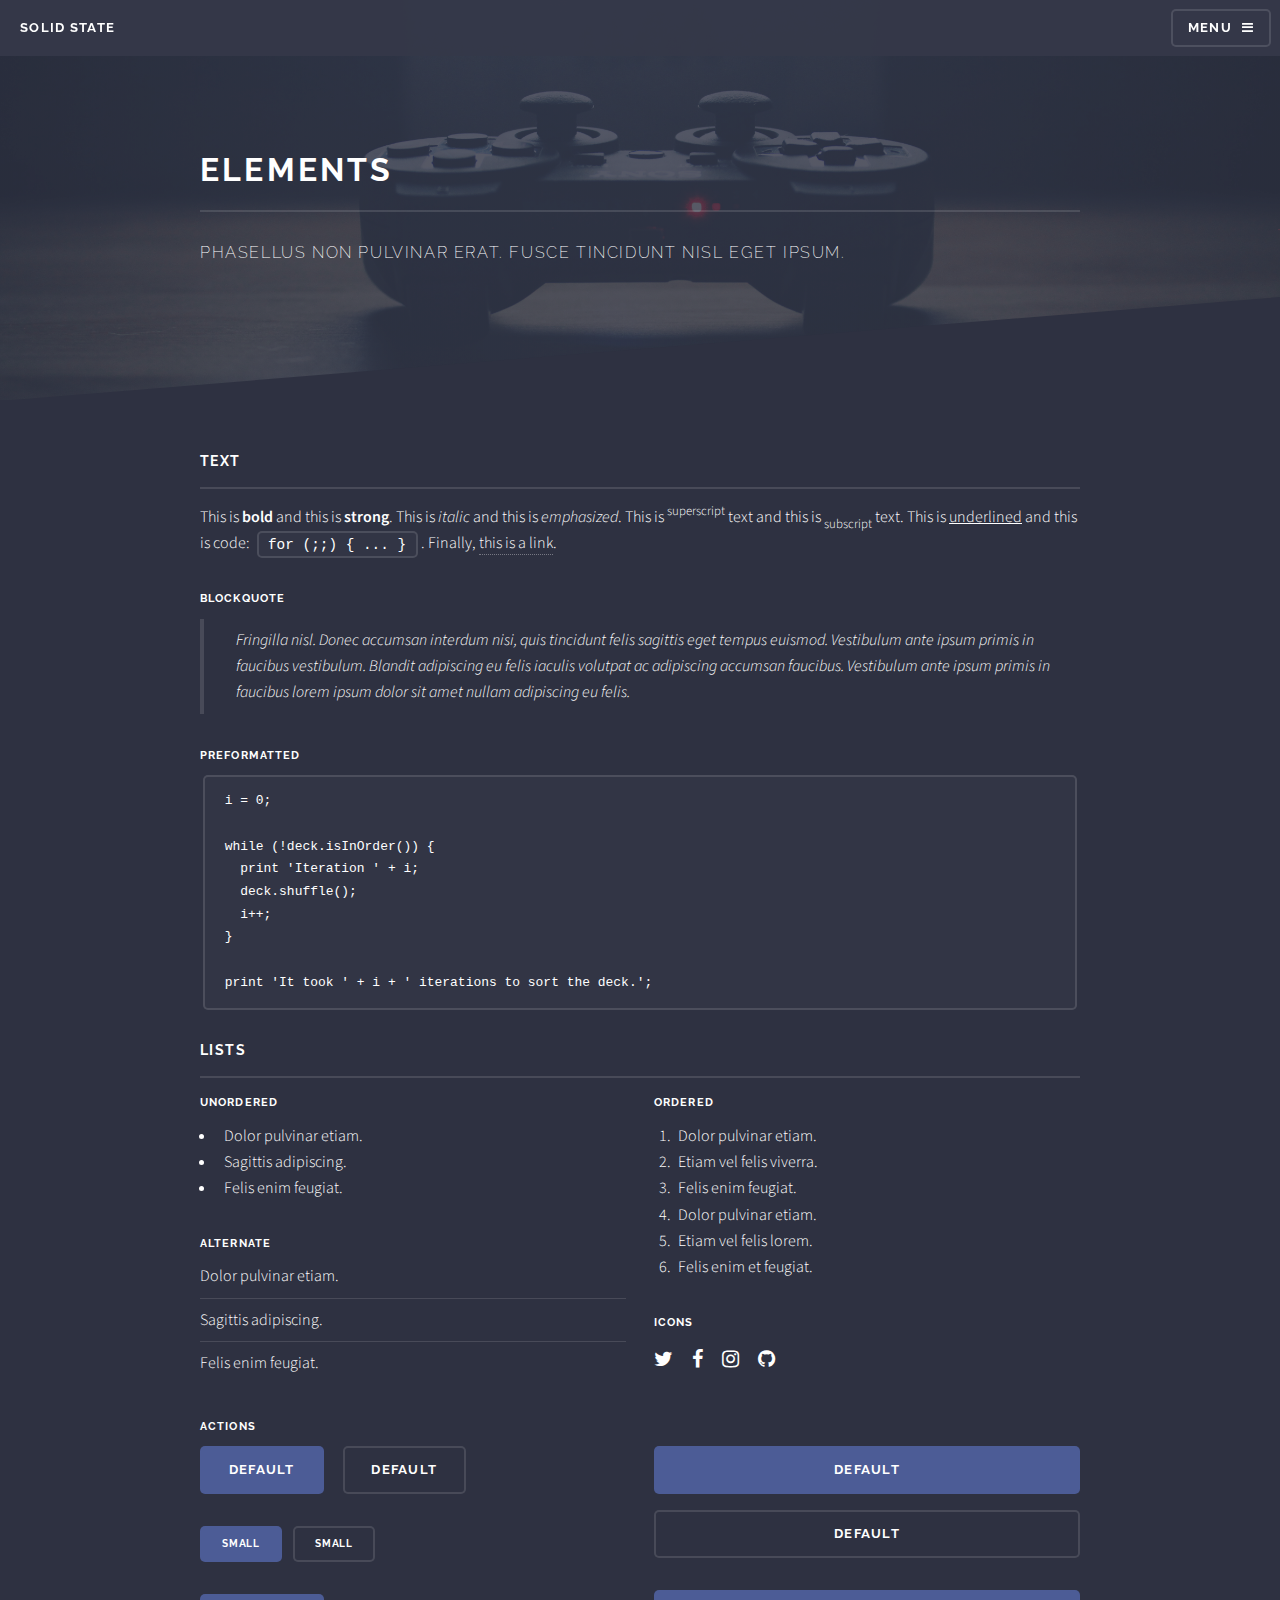
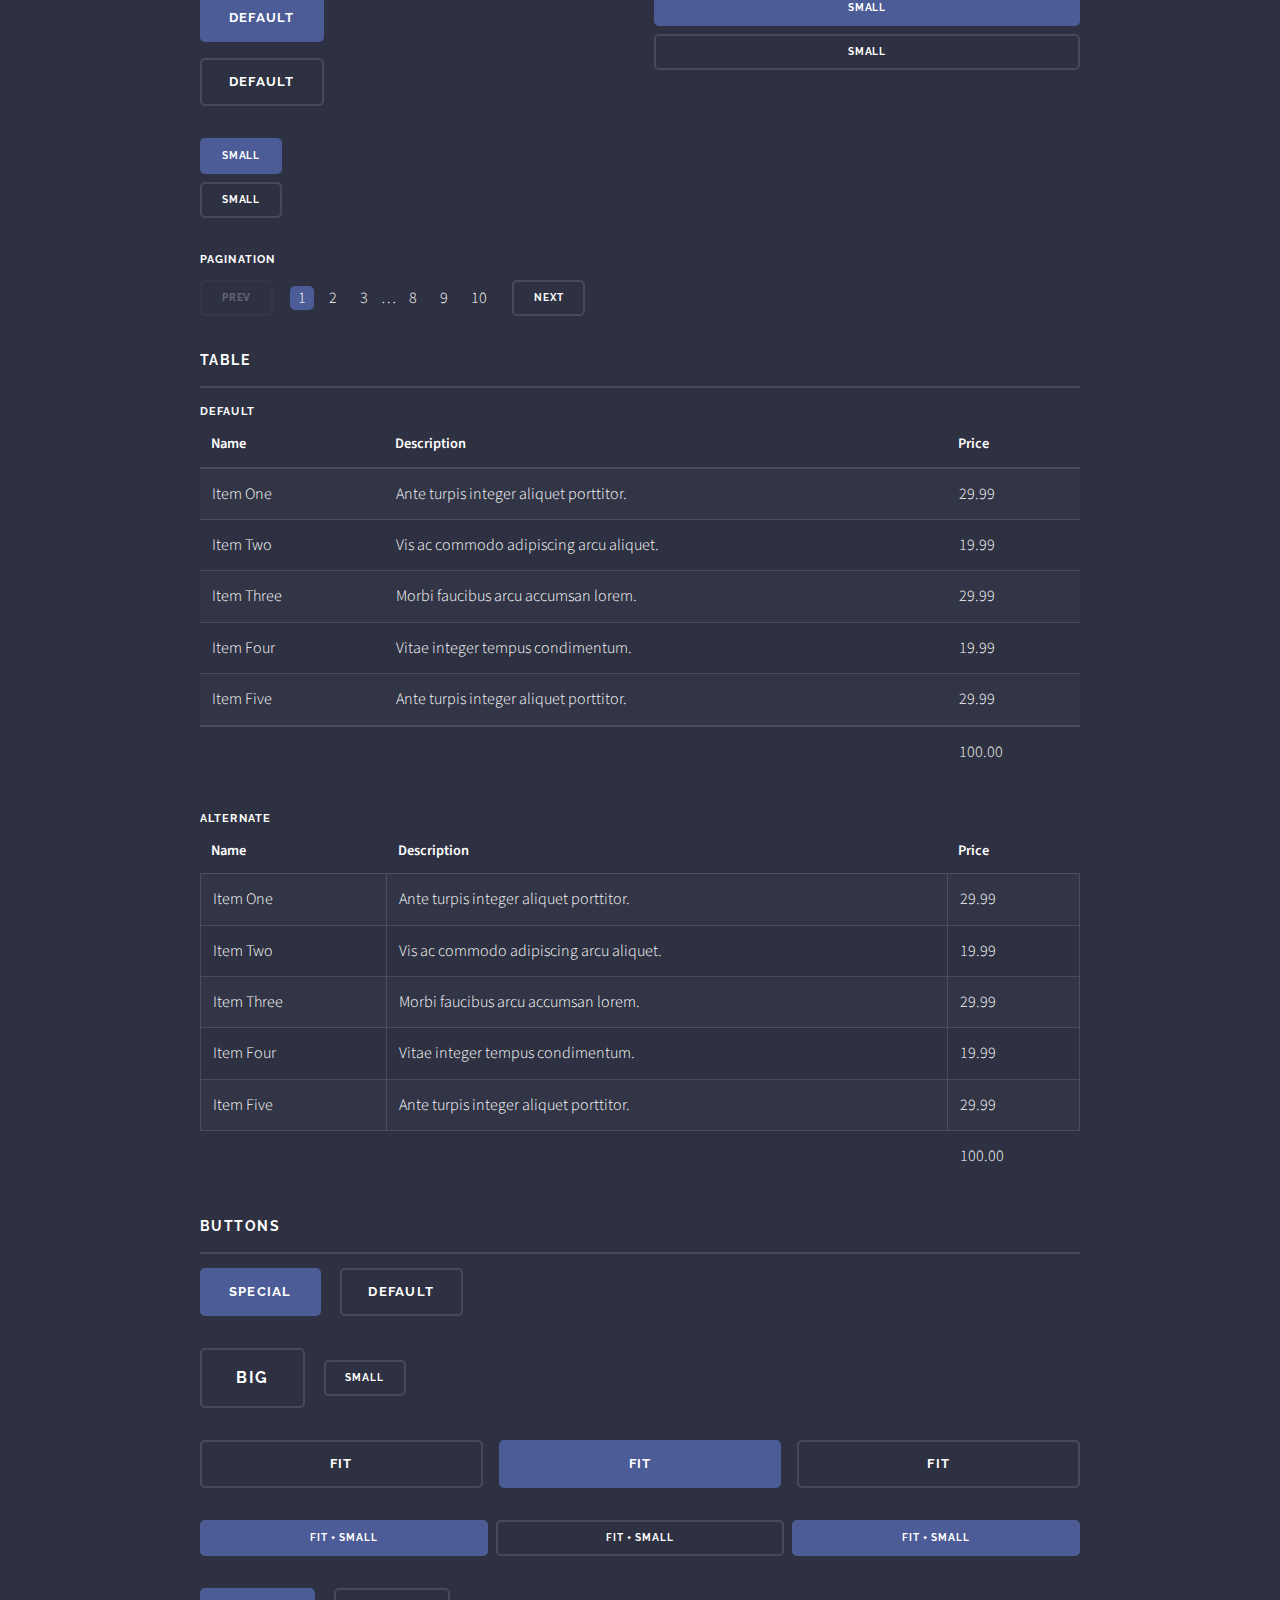
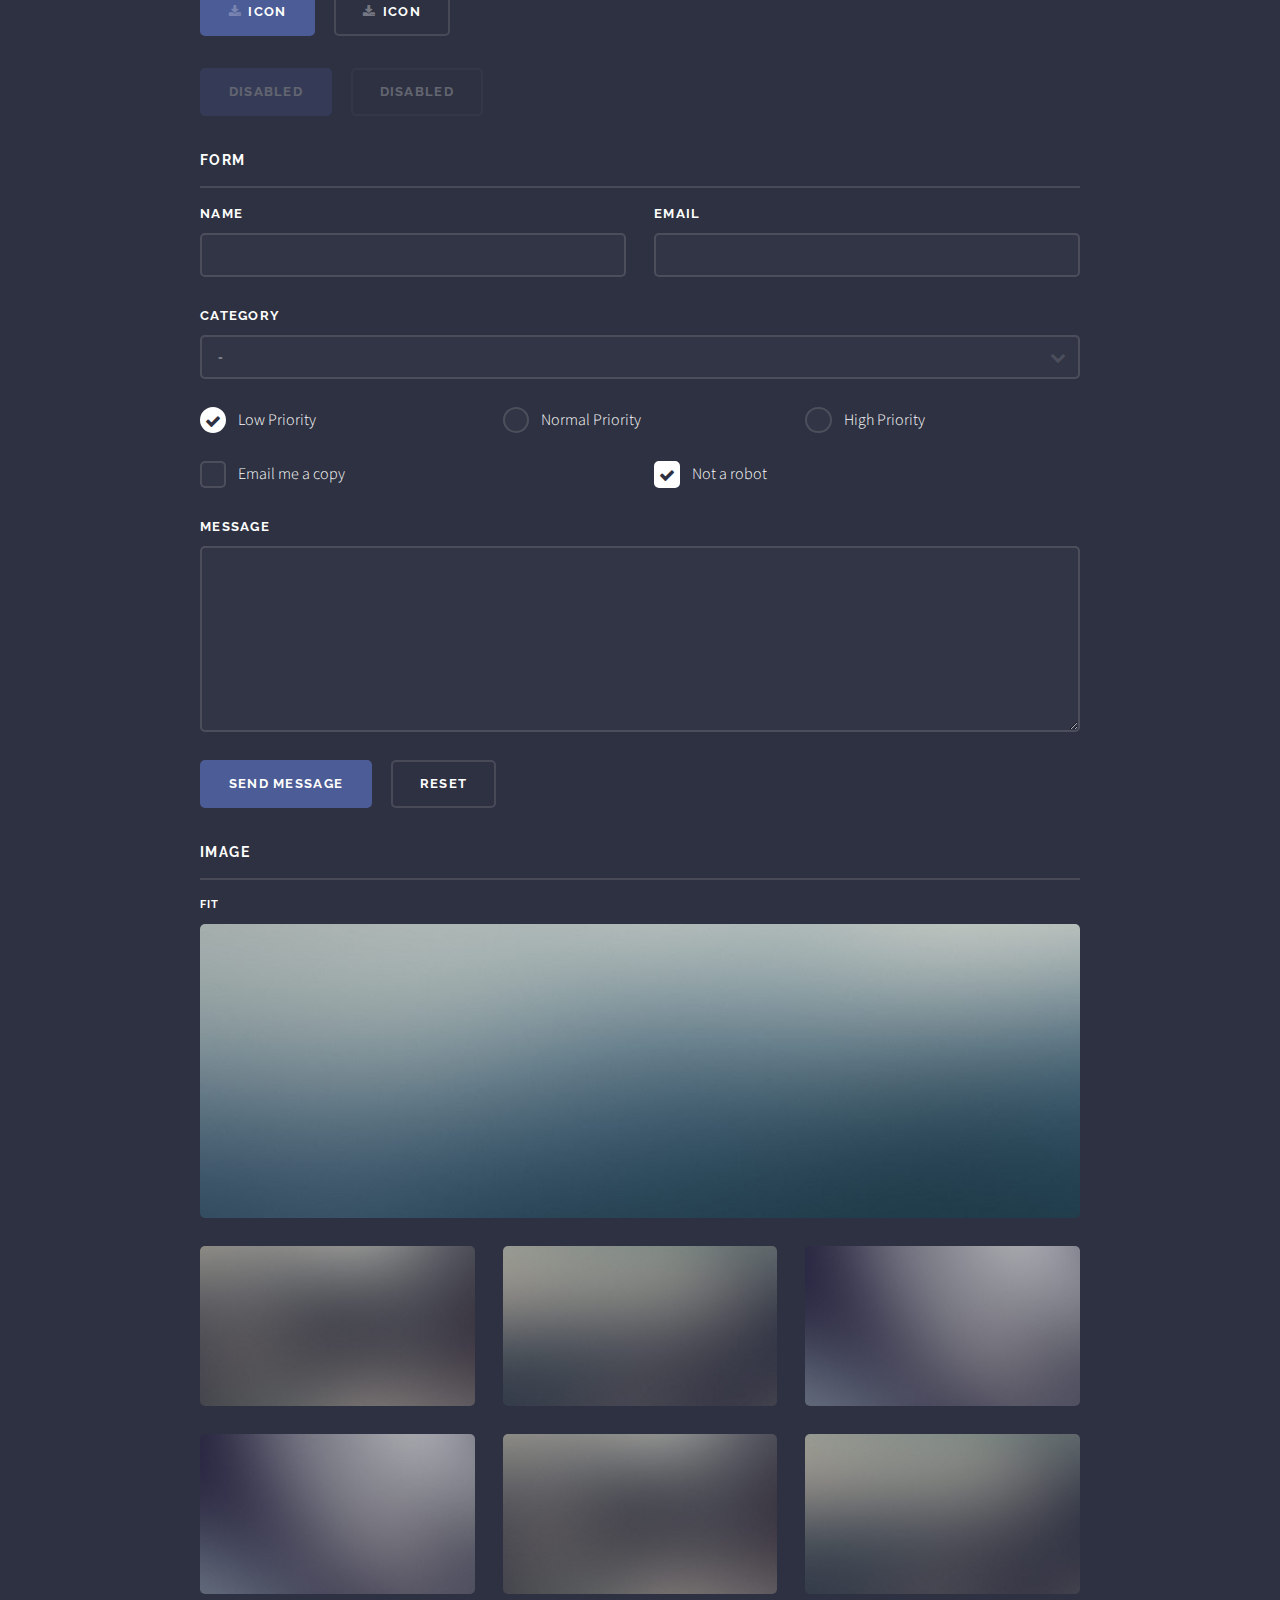
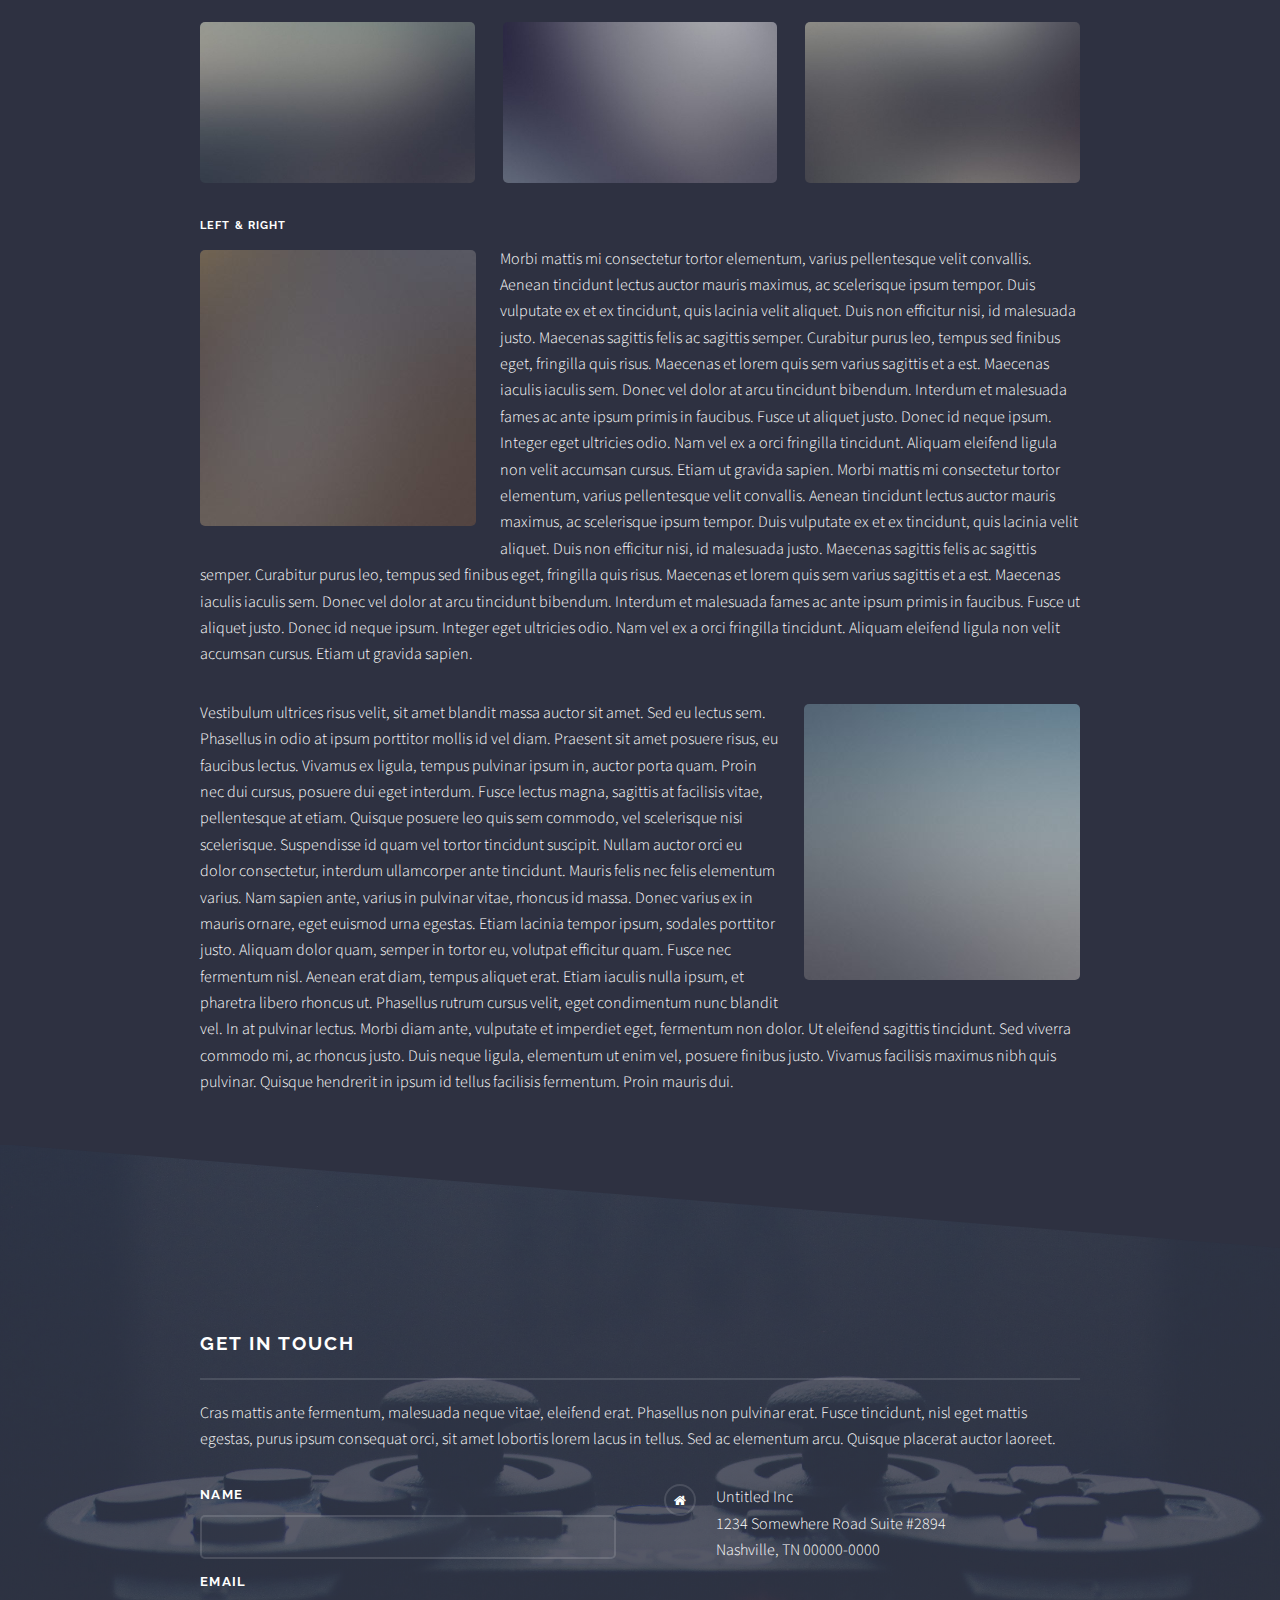
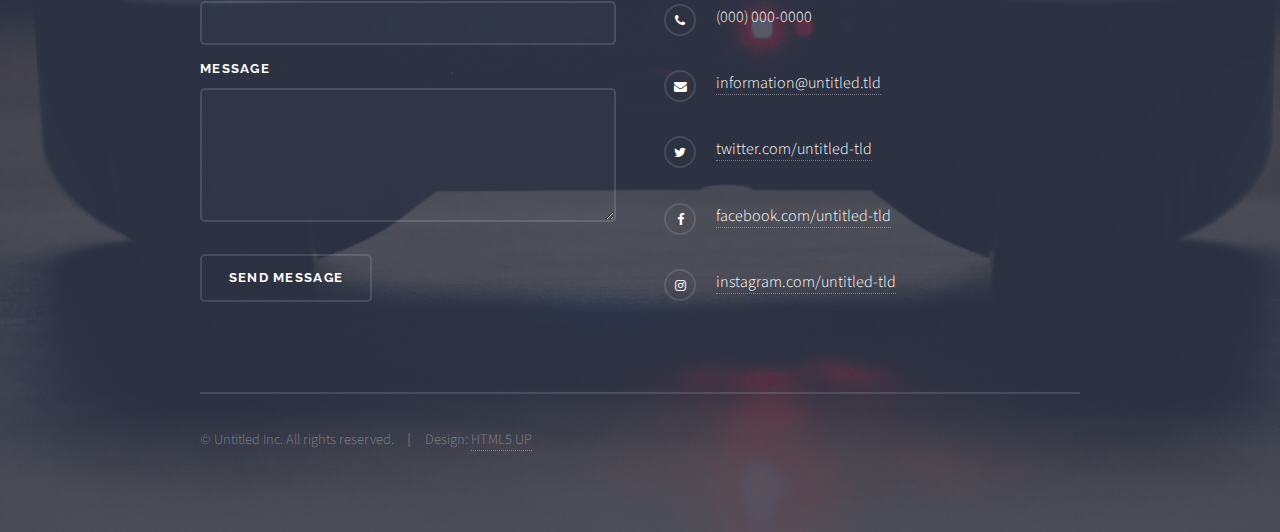
==== commit 3e93a7b5: "major cleanup" ====
--- a/elements.html
+++ b/elements.html
@@ -1,69 +1,69 @@
 <!DOCTYPE HTML>
 <!--
-	Solid State by HTML5 UP
-	html5up.net | @ajlkn
-	Free for personal and commercial use under the CCA 3.0 license (html5up.net/license)
+  Solid State by HTML5 UP
+  html5up.net | @ajlkn
+  Free for personal and commercial use under the CCA 3.0 license (html5up.net/license)
 -->
 <html>
-	<head>
-		<title>Elements - Solid State by HTML5 UP</title>
-		<meta charset="utf-8" />
-		<meta name="viewport" content="width=device-width, initial-scale=1" />
-		<!--[if lte IE 8]><script src="assets/js/ie/html5shiv.js"></script><![endif]-->
-		<link rel="stylesheet" href="assets/css/main.css" />
-		<!--[if lte IE 9]><link rel="stylesheet" href="assets/css/ie9.css" /><![endif]-->
-		<!--[if lte IE 8]><link rel="stylesheet" href="assets/css/ie8.css" /><![endif]-->
-	</head>
-	<body>
-
-		<!-- Page Wrapper -->
-			<div id="page-wrapper">
-
-				<!-- Header -->
-					<header id="header">
-						<h1><a href="index.html">Solid State</a></h1>
-						<nav>
-							<a href="#menu">Menu</a>
-						</nav>
-					</header>
-
-				<!-- Menu -->
-					<nav id="menu">
-						<div class="inner">
-							<h2>Menu</h2>
-							<ul class="links">
-								<li><a href="index.html">Home</a></li>
-								<li><a href="generic.html">Generic</a></li>
-								<li><a href="elements.html">Elements</a></li>
-								<li><a href="#">Log In</a></li>
-								<li><a href="#">Sign Up</a></li>
-							</ul>
-							<a href="#" class="close">Close</a>
-						</div>
-					</nav>
-
-				<!-- Wrapper -->
-					<section id="wrapper">
-						<header>
-							<div class="inner">
-								<h2>Elements</h2>
-								<p>Phasellus non pulvinar erat. Fusce tincidunt nisl eget ipsum.</p>
-							</div>
-						</header>
-
-						<!-- Content -->
-							<div class="wrapper">
-								<div class="inner">
-
-									<section>
-										<h3 class="major">Text</h3>
-										<p>This is <b>bold</b> and this is <strong>strong</strong>. This is <i>italic</i> and this is <em>emphasized</em>.
-										This is <sup>superscript</sup> text and this is <sub>subscript</sub> text.
-										This is <u>underlined</u> and this is code: <code>for (;;) { ... }</code>. Finally, <a href="#">this is a link</a>.</p>
-										<h4>Blockquote</h4>
-										<blockquote>Fringilla nisl. Donec accumsan interdum nisi, quis tincidunt felis sagittis eget tempus euismod. Vestibulum ante ipsum primis in faucibus vestibulum. Blandit adipiscing eu felis iaculis volutpat ac adipiscing accumsan faucibus. Vestibulum ante ipsum primis in faucibus lorem ipsum dolor sit amet nullam adipiscing eu felis.</blockquote>
-										<h4>Preformatted</h4>
-										<pre><code>i = 0;
+  <head>
+    <title>Elements - Solid State by HTML5 UP</title>
+    <meta charset="utf-8" />
+    <meta name="viewport" content="width=device-width, initial-scale=1" />
+    <!--[if lte IE 8]><script src="assets/js/ie/html5shiv.js"></script><![endif]-->
+    <link rel="stylesheet" href="assets/css/main.css" />
+    <!--[if lte IE 9]><link rel="stylesheet" href="assets/css/ie9.css" /><![endif]-->
+    <!--[if lte IE 8]><link rel="stylesheet" href="assets/css/ie8.css" /><![endif]-->
+  </head>
+  <body>
+
+    <!-- Page Wrapper -->
+    <div id="page-wrapper">
+
+      <!-- Header -->
+      <header id="header">
+        <h1><a href="index.html">Solid State</a></h1>
+        <nav>
+          <a href="#menu">Menu</a>
+        </nav>
+      </header>
+
+      <!-- Menu -->
+      <nav id="menu">
+        <div class="inner">
+          <h2>Menu</h2>
+          <ul class="links">
+            <li><a href="index.html">Home</a></li>
+            <li><a href="generic.html">Generic</a></li>
+            <li><a href="elements.html">Elements</a></li>
+            <li><a href="#">Log In</a></li>
+            <li><a href="#">Sign Up</a></li>
+          </ul>
+          <a href="#" class="close">Close</a>
+        </div>
+      </nav>
+
+      <!-- Wrapper -->
+      <section id="wrapper">
+        <header>
+          <div class="inner">
+            <h2>Elements</h2>
+            <p>Phasellus non pulvinar erat. Fusce tincidunt nisl eget ipsum.</p>
+          </div>
+        </header>
+
+        <!-- Content -->
+        <div class="wrapper">
+          <div class="inner">
+
+            <section>
+              <h3 class="major">Text</h3>
+              <p>This is <b>bold</b> and this is <strong>strong</strong>. This is <i>italic</i> and this is <em>emphasized</em>.
+                This is <sup>superscript</sup> text and this is <sub>subscript</sub> text.
+                This is <u>underlined</u> and this is code: <code>for (;;) { ... }</code>. Finally, <a href="#">this is a link</a>.</p>
+              <h4>Blockquote</h4>
+              <blockquote>Fringilla nisl. Donec accumsan interdum nisi, quis tincidunt felis sagittis eget tempus euismod. Vestibulum ante ipsum primis in faucibus vestibulum. Blandit adipiscing eu felis iaculis volutpat ac adipiscing accumsan faucibus. Vestibulum ante ipsum primis in faucibus lorem ipsum dolor sit amet nullam adipiscing eu felis.</blockquote>
+              <h4>Preformatted</h4>
+              <pre><code>i = 0;
 
 while (!deck.isInOrder()) {
   print 'Iteration ' + i;
@@ -72,348 +72,348 @@
 }
 
 print 'It took ' + i + ' iterations to sort the deck.';</code></pre>
-									</section>
-
-									<section>
-										<h3 class="major">Lists</h3>
-										<div class="row">
-											<div class="6u 12u$(medium)">
-												<h4>Unordered</h4>
-												<ul>
-													<li>Dolor pulvinar etiam.</li>
-													<li>Sagittis adipiscing.</li>
-													<li>Felis enim feugiat.</li>
-												</ul>
-												<h4>Alternate</h4>
-												<ul class="alt">
-													<li>Dolor pulvinar etiam.</li>
-													<li>Sagittis adipiscing.</li>
-													<li>Felis enim feugiat.</li>
-												</ul>
-											</div>
-											<div class="6u$ 12u$(medium)">
-												<h4>Ordered</h4>
-												<ol>
-													<li>Dolor pulvinar etiam.</li>
-													<li>Etiam vel felis viverra.</li>
-													<li>Felis enim feugiat.</li>
-													<li>Dolor pulvinar etiam.</li>
-													<li>Etiam vel felis lorem.</li>
-													<li>Felis enim et feugiat.</li>
-												</ol>
-												<h4>Icons</h4>
-												<ul class="icons">
-													<li><a href="#" class="icon fa-twitter"><span class="label">Twitter</span></a></li>
-													<li><a href="#" class="icon fa-facebook"><span class="label">Facebook</span></a></li>
-													<li><a href="#" class="icon fa-instagram"><span class="label">Instagram</span></a></li>
-													<li><a href="#" class="icon fa-github"><span class="label">Github</span></a></li>
-												</ul>
-											</div>
-										</div>
-										<h4>Actions</h4>
-										<div class="row">
-											<div class="6u 12u$(medium)">
-												<ul class="actions">
-													<li><a href="#" class="button special">Default</a></li>
-													<li><a href="#" class="button">Default</a></li>
-												</ul>
-												<ul class="actions small">
-													<li><a href="#" class="button special small">Small</a></li>
-													<li><a href="#" class="button small">Small</a></li>
-												</ul>
-												<ul class="actions vertical">
-													<li><a href="#" class="button special">Default</a></li>
-													<li><a href="#" class="button">Default</a></li>
-												</ul>
-												<ul class="actions vertical small">
-													<li><a href="#" class="button special small">Small</a></li>
-													<li><a href="#" class="button small">Small</a></li>
-												</ul>
-											</div>
-											<div class="6u 12u$(medium)">
-												<ul class="actions vertical">
-													<li><a href="#" class="button special fit">Default</a></li>
-													<li><a href="#" class="button fit">Default</a></li>
-												</ul>
-												<ul class="actions vertical small">
-													<li><a href="#" class="button special small fit">Small</a></li>
-													<li><a href="#" class="button small fit">Small</a></li>
-												</ul>
-											</div>
-										</div>
-										<h4>Pagination</h4>
-										<ul class="pagination">
-											<li><span class="button small disabled">Prev</span></li>
-											<li><a href="#" class="page active">1</a></li>
-											<li><a href="#" class="page">2</a></li>
-											<li><a href="#" class="page">3</a></li>
-											<li><span>&hellip;</span></li>
-											<li><a href="#" class="page">8</a></li>
-											<li><a href="#" class="page">9</a></li>
-											<li><a href="#" class="page">10</a></li>
-											<li><a href="#" class="button small">Next</a></li>
-										</ul>
-									</section>
-
-									<section>
-										<h3 class="major">Table</h3>
-										<h4>Default</h4>
-										<div class="table-wrapper">
-											<table>
-												<thead>
-													<tr>
-														<th>Name</th>
-														<th>Description</th>
-														<th>Price</th>
-													</tr>
-												</thead>
-												<tbody>
-													<tr>
-														<td>Item One</td>
-														<td>Ante turpis integer aliquet porttitor.</td>
-														<td>29.99</td>
-													</tr>
-													<tr>
-														<td>Item Two</td>
-														<td>Vis ac commodo adipiscing arcu aliquet.</td>
-														<td>19.99</td>
-													</tr>
-													<tr>
-														<td>Item Three</td>
-														<td> Morbi faucibus arcu accumsan lorem.</td>
-														<td>29.99</td>
-													</tr>
-													<tr>
-														<td>Item Four</td>
-														<td>Vitae integer tempus condimentum.</td>
-														<td>19.99</td>
-													</tr>
-													<tr>
-														<td>Item Five</td>
-														<td>Ante turpis integer aliquet porttitor.</td>
-														<td>29.99</td>
-													</tr>
-												</tbody>
-												<tfoot>
-													<tr>
-														<td colspan="2"></td>
-														<td>100.00</td>
-													</tr>
-												</tfoot>
-											</table>
-										</div>
-
-										<h4>Alternate</h4>
-										<div class="table-wrapper">
-											<table class="alt">
-												<thead>
-													<tr>
-														<th>Name</th>
-														<th>Description</th>
-														<th>Price</th>
-													</tr>
-												</thead>
-												<tbody>
-													<tr>
-														<td>Item One</td>
-														<td>Ante turpis integer aliquet porttitor.</td>
-														<td>29.99</td>
-													</tr>
-													<tr>
-														<td>Item Two</td>
-														<td>Vis ac commodo adipiscing arcu aliquet.</td>
-														<td>19.99</td>
-													</tr>
-													<tr>
-														<td>Item Three</td>
-														<td> Morbi faucibus arcu accumsan lorem.</td>
-														<td>29.99</td>
-													</tr>
-													<tr>
-														<td>Item Four</td>
-														<td>Vitae integer tempus condimentum.</td>
-														<td>19.99</td>
-													</tr>
-													<tr>
-														<td>Item Five</td>
-														<td>Ante turpis integer aliquet porttitor.</td>
-														<td>29.99</td>
-													</tr>
-												</tbody>
-												<tfoot>
-													<tr>
-														<td colspan="2"></td>
-														<td>100.00</td>
-													</tr>
-												</tfoot>
-											</table>
-										</div>
-									</section>
-
-									<section>
-										<h3 class="major">Buttons</h3>
-										<ul class="actions">
-											<li><a href="#" class="button special">Special</a></li>
-											<li><a href="#" class="button">Default</a></li>
-										</ul>
-										<ul class="actions">
-											<li><a href="#" class="button big">Big</a></li>
-											<li><a href="#" class="button small">Small</a></li>
-										</ul>
-										<ul class="actions fit">
-											<li><a href="#" class="button fit">Fit</a></li>
-											<li><a href="#" class="button special fit">Fit</a></li>
-											<li><a href="#" class="button fit">Fit</a></li>
-										</ul>
-										<ul class="actions fit small">
-											<li><a href="#" class="button special fit small">Fit + Small</a></li>
-											<li><a href="#" class="button fit small">Fit + Small</a></li>
-											<li><a href="#" class="button special fit small">Fit + Small</a></li>
-										</ul>
-										<ul class="actions">
-											<li><a href="#" class="button special icon fa-download">Icon</a></li>
-											<li><a href="#" class="button icon fa-download">Icon</a></li>
-										</ul>
-										<ul class="actions">
-											<li><span class="button special disabled">Disabled</span></li>
-											<li><span class="button disabled">Disabled</span></li>
-										</ul>
-									</section>
-
-									<section>
-										<h3 class="major">Form</h3>
-										<form method="post" action="#">
-											<div class="row uniform">
-												<div class="6u 12u$(xsmall)">
-													<label for="demo-name">Name</label>
-													<input type="text" name="demo-name" id="demo-name" value="" />
-												</div>
-												<div class="6u$ 12u$(xsmall)">
-													<label for="demo-email">Email</label>
-													<input type="email" name="demo-email" id="demo-email" value="" />
-												</div>
-												<div class="12u$">
-													<label for="demo-category">Category</label>
-													<div class="select-wrapper">
-														<select name="demo-category" id="demo-category">
-															<option value="">-</option>
-															<option value="1">Manufacturing</option>
-															<option value="1">Shipping</option>
-															<option value="1">Administration</option>
-															<option value="1">Human Resources</option>
-														</select>
-													</div>
-												</div>
-												<div class="4u 12u$(small)">
-													<input type="radio" id="demo-priority-low" name="demo-priority" checked>
-													<label for="demo-priority-low">Low Priority</label>
-												</div>
-												<div class="4u 12u$(small)">
-													<input type="radio" id="demo-priority-normal" name="demo-priority">
-													<label for="demo-priority-normal">Normal Priority</label>
-												</div>
-												<div class="4u$ 12u$(small)">
-													<input type="radio" id="demo-priority-high" name="demo-priority">
-													<label for="demo-priority-high">High Priority</label>
-												</div>
-												<div class="6u 12u$(small)">
-													<input type="checkbox" id="demo-copy" name="demo-copy">
-													<label for="demo-copy">Email me a copy</label>
-												</div>
-												<div class="6u$ 12u$(small)">
-													<input type="checkbox" id="demo-human" name="demo-human" checked>
-													<label for="demo-human">Not a robot</label>
-												</div>
-												<div class="12u$">
-													<label for="demo-message">Message</label>
-													<textarea name="demo-message" id="demo-message" rows="6"></textarea>
-												</div>
-												<div class="12u$">
-													<ul class="actions">
-														<li><input type="submit" value="Send Message" class="special" /></li>
-														<li><input type="reset" value="Reset" /></li>
-													</ul>
-												</div>
-											</div>
-										</form>
-									</section>
-
-									<section>
-										<h3 class="major">Image</h3>
-										<h4>Fit</h4>
-										<div class="box alt">
-											<div class="row uniform">
-												<div class="12u$"><span class="image fit"><img src="images/pic08.jpg" alt="" /></span></div>
-												<div class="4u"><span class="image fit"><img src="images/pic05.jpg" alt="" /></span></div>
-												<div class="4u"><span class="image fit"><img src="images/pic06.jpg" alt="" /></span></div>
-												<div class="4u$"><span class="image fit"><img src="images/pic07.jpg" alt="" /></span></div>
-												<div class="4u"><span class="image fit"><img src="images/pic07.jpg" alt="" /></span></div>
-												<div class="4u"><span class="image fit"><img src="images/pic05.jpg" alt="" /></span></div>
-												<div class="4u$"><span class="image fit"><img src="images/pic06.jpg" alt="" /></span></div>
-												<div class="4u"><span class="image fit"><img src="images/pic06.jpg" alt="" /></span></div>
-												<div class="4u"><span class="image fit"><img src="images/pic07.jpg" alt="" /></span></div>
-												<div class="4u$"><span class="image fit"><img src="images/pic05.jpg" alt="" /></span></div>
-											</div>
-										</div>
-										<h4>Left &amp; Right</h4>
-										<p><span class="image left"><img src="images/pic01.jpg" alt="" /></span>Morbi mattis mi consectetur tortor elementum, varius pellentesque velit convallis. Aenean tincidunt lectus auctor mauris maximus, ac scelerisque ipsum tempor. Duis vulputate ex et ex tincidunt, quis lacinia velit aliquet. Duis non efficitur nisi, id malesuada justo. Maecenas sagittis felis ac sagittis semper. Curabitur purus leo, tempus sed finibus eget, fringilla quis risus. Maecenas et lorem quis sem varius sagittis et a est. Maecenas iaculis iaculis sem. Donec vel dolor at arcu tincidunt bibendum. Interdum et malesuada fames ac ante ipsum primis in faucibus. Fusce ut aliquet justo. Donec id neque ipsum. Integer eget ultricies odio. Nam vel ex a orci fringilla tincidunt. Aliquam eleifend ligula non velit accumsan cursus. Etiam ut gravida sapien. Morbi mattis mi consectetur tortor elementum, varius pellentesque velit convallis. Aenean tincidunt lectus auctor mauris maximus, ac scelerisque ipsum tempor. Duis vulputate ex et ex tincidunt, quis lacinia velit aliquet. Duis non efficitur nisi, id malesuada justo. Maecenas sagittis felis ac sagittis semper. Curabitur purus leo, tempus sed finibus eget, fringilla quis risus. Maecenas et lorem quis sem varius sagittis et a est. Maecenas iaculis iaculis sem. Donec vel dolor at arcu tincidunt bibendum. Interdum et malesuada fames ac ante ipsum primis in faucibus. Fusce ut aliquet justo. Donec id neque ipsum. Integer eget ultricies odio. Nam vel ex a orci fringilla tincidunt. Aliquam eleifend ligula non velit accumsan cursus. Etiam ut gravida sapien.</p>
-										<p><span class="image right"><img src="images/pic02.jpg" alt="" /></span>Vestibulum ultrices risus velit, sit amet blandit massa auctor sit amet. Sed eu lectus sem. Phasellus in odio at ipsum porttitor mollis id vel diam. Praesent sit amet posuere risus, eu faucibus lectus. Vivamus ex ligula, tempus pulvinar ipsum in, auctor porta quam. Proin nec dui cursus, posuere dui eget interdum. Fusce lectus magna, sagittis at facilisis vitae, pellentesque at etiam. Quisque posuere leo quis sem commodo, vel scelerisque nisi scelerisque. Suspendisse id quam vel tortor tincidunt suscipit. Nullam auctor orci eu dolor consectetur, interdum ullamcorper ante tincidunt. Mauris felis nec felis elementum varius. Nam sapien ante, varius in pulvinar vitae, rhoncus id massa. Donec varius ex in mauris ornare, eget euismod urna egestas. Etiam lacinia tempor ipsum, sodales porttitor justo. Aliquam dolor quam, semper in tortor eu, volutpat efficitur quam. Fusce nec fermentum nisl. Aenean erat diam, tempus aliquet erat. Etiam iaculis nulla ipsum, et pharetra libero rhoncus ut. Phasellus rutrum cursus velit, eget condimentum nunc blandit vel. In at pulvinar lectus. Morbi diam ante, vulputate et imperdiet eget, fermentum non dolor. Ut eleifend sagittis tincidunt. Sed viverra commodo mi, ac rhoncus justo. Duis neque ligula, elementum ut enim vel, posuere finibus justo. Vivamus facilisis maximus nibh quis pulvinar. Quisque hendrerit in ipsum id tellus facilisis fermentum. Proin mauris dui.</p>
-									</section>
-
-								</div>
-							</div>
-
-					</section>
-
-				<!-- Footer -->
-					<section id="footer">
-						<div class="inner">
-							<h2 class="major">Get in touch</h2>
-							<p>Cras mattis ante fermentum, malesuada neque vitae, eleifend erat. Phasellus non pulvinar erat. Fusce tincidunt, nisl eget mattis egestas, purus ipsum consequat orci, sit amet lobortis lorem lacus in tellus. Sed ac elementum arcu. Quisque placerat auctor laoreet.</p>
-							<form method="post" action="#">
-								<div class="field">
-									<label for="name">Name</label>
-									<input type="text" name="name" id="name" />
-								</div>
-								<div class="field">
-									<label for="email">Email</label>
-									<input type="email" name="email" id="email" />
-								</div>
-								<div class="field">
-									<label for="message">Message</label>
-									<textarea name="message" id="message" rows="4"></textarea>
-								</div>
-								<ul class="actions">
-									<li><input type="submit" value="Send Message" /></li>
-								</ul>
-							</form>
-							<ul class="contact">
-								<li class="fa-home">
-									Untitled Inc<br />
-									1234 Somewhere Road Suite #2894<br />
-									Nashville, TN 00000-0000
-								</li>
-								<li class="fa-phone">(000) 000-0000</li>
-								<li class="fa-envelope"><a href="#">information@untitled.tld</a></li>
-								<li class="fa-twitter"><a href="#">twitter.com/untitled-tld</a></li>
-								<li class="fa-facebook"><a href="#">facebook.com/untitled-tld</a></li>
-								<li class="fa-instagram"><a href="#">instagram.com/untitled-tld</a></li>
-							</ul>
-							<ul class="copyright">
-								<li>&copy; Untitled Inc. All rights reserved.</li><li>Design: <a href="http://html5up.net">HTML5 UP</a></li>
-							</ul>
-						</div>
-					</section>
-
-			</div>
-
-		<!-- Scripts -->
-			<script src="assets/js/skel.min.js"></script>
-			<script src="assets/js/jquery.min.js"></script>
-			<script src="assets/js/jquery.scrollex.min.js"></script>
-			<script src="assets/js/util.js"></script>
-			<!--[if lte IE 8]><script src="assets/js/ie/respond.min.js"></script><![endif]-->
-			<script src="assets/js/main.js"></script>
-
-	</body>
-</html>+            </section>
+
+            <section>
+              <h3 class="major">Lists</h3>
+              <div class="row">
+                <div class="6u 12u$(medium)">
+                  <h4>Unordered</h4>
+                  <ul>
+                    <li>Dolor pulvinar etiam.</li>
+                    <li>Sagittis adipiscing.</li>
+                    <li>Felis enim feugiat.</li>
+                  </ul>
+                  <h4>Alternate</h4>
+                  <ul class="alt">
+                    <li>Dolor pulvinar etiam.</li>
+                    <li>Sagittis adipiscing.</li>
+                    <li>Felis enim feugiat.</li>
+                  </ul>
+                </div>
+                <div class="6u$ 12u$(medium)">
+                  <h4>Ordered</h4>
+                  <ol>
+                    <li>Dolor pulvinar etiam.</li>
+                    <li>Etiam vel felis viverra.</li>
+                    <li>Felis enim feugiat.</li>
+                    <li>Dolor pulvinar etiam.</li>
+                    <li>Etiam vel felis lorem.</li>
+                    <li>Felis enim et feugiat.</li>
+                  </ol>
+                  <h4>Icons</h4>
+                  <ul class="icons">
+                    <li><a href="#" class="icon fa-twitter"><span class="label">Twitter</span></a></li>
+                    <li><a href="#" class="icon fa-facebook"><span class="label">Facebook</span></a></li>
+                    <li><a href="#" class="icon fa-instagram"><span class="label">Instagram</span></a></li>
+                    <li><a href="#" class="icon fa-github"><span class="label">Github</span></a></li>
+                  </ul>
+                </div>
+              </div>
+              <h4>Actions</h4>
+              <div class="row">
+                <div class="6u 12u$(medium)">
+                  <ul class="actions">
+                    <li><a href="#" class="button special">Default</a></li>
+                    <li><a href="#" class="button">Default</a></li>
+                  </ul>
+                  <ul class="actions small">
+                    <li><a href="#" class="button special small">Small</a></li>
+                    <li><a href="#" class="button small">Small</a></li>
+                  </ul>
+                  <ul class="actions vertical">
+                    <li><a href="#" class="button special">Default</a></li>
+                    <li><a href="#" class="button">Default</a></li>
+                  </ul>
+                  <ul class="actions vertical small">
+                    <li><a href="#" class="button special small">Small</a></li>
+                    <li><a href="#" class="button small">Small</a></li>
+                  </ul>
+                </div>
+                <div class="6u 12u$(medium)">
+                  <ul class="actions vertical">
+                    <li><a href="#" class="button special fit">Default</a></li>
+                    <li><a href="#" class="button fit">Default</a></li>
+                  </ul>
+                  <ul class="actions vertical small">
+                    <li><a href="#" class="button special small fit">Small</a></li>
+                    <li><a href="#" class="button small fit">Small</a></li>
+                  </ul>
+                </div>
+              </div>
+              <h4>Pagination</h4>
+              <ul class="pagination">
+                <li><span class="button small disabled">Prev</span></li>
+                <li><a href="#" class="page active">1</a></li>
+                <li><a href="#" class="page">2</a></li>
+                <li><a href="#" class="page">3</a></li>
+                <li><span>&hellip;</span></li>
+                <li><a href="#" class="page">8</a></li>
+                <li><a href="#" class="page">9</a></li>
+                <li><a href="#" class="page">10</a></li>
+                <li><a href="#" class="button small">Next</a></li>
+              </ul>
+            </section>
+
+            <section>
+              <h3 class="major">Table</h3>
+              <h4>Default</h4>
+              <div class="table-wrapper">
+                <table>
+                  <thead>
+                    <tr>
+                      <th>Name</th>
+                      <th>Description</th>
+                      <th>Price</th>
+                    </tr>
+                  </thead>
+                  <tbody>
+                    <tr>
+                      <td>Item One</td>
+                      <td>Ante turpis integer aliquet porttitor.</td>
+                      <td>29.99</td>
+                    </tr>
+                    <tr>
+                      <td>Item Two</td>
+                      <td>Vis ac commodo adipiscing arcu aliquet.</td>
+                      <td>19.99</td>
+                    </tr>
+                    <tr>
+                      <td>Item Three</td>
+                      <td> Morbi faucibus arcu accumsan lorem.</td>
+                      <td>29.99</td>
+                    </tr>
+                    <tr>
+                      <td>Item Four</td>
+                      <td>Vitae integer tempus condimentum.</td>
+                      <td>19.99</td>
+                    </tr>
+                    <tr>
+                      <td>Item Five</td>
+                      <td>Ante turpis integer aliquet porttitor.</td>
+                      <td>29.99</td>
+                    </tr>
+                  </tbody>
+                  <tfoot>
+                    <tr>
+                      <td colspan="2"></td>
+                      <td>100.00</td>
+                    </tr>
+                  </tfoot>
+                </table>
+              </div>
+
+              <h4>Alternate</h4>
+              <div class="table-wrapper">
+                <table class="alt">
+                  <thead>
+                    <tr>
+                      <th>Name</th>
+                      <th>Description</th>
+                      <th>Price</th>
+                    </tr>
+                  </thead>
+                  <tbody>
+                    <tr>
+                      <td>Item One</td>
+                      <td>Ante turpis integer aliquet porttitor.</td>
+                      <td>29.99</td>
+                    </tr>
+                    <tr>
+                      <td>Item Two</td>
+                      <td>Vis ac commodo adipiscing arcu aliquet.</td>
+                      <td>19.99</td>
+                    </tr>
+                    <tr>
+                      <td>Item Three</td>
+                      <td> Morbi faucibus arcu accumsan lorem.</td>
+                      <td>29.99</td>
+                    </tr>
+                    <tr>
+                      <td>Item Four</td>
+                      <td>Vitae integer tempus condimentum.</td>
+                      <td>19.99</td>
+                    </tr>
+                    <tr>
+                      <td>Item Five</td>
+                      <td>Ante turpis integer aliquet porttitor.</td>
+                      <td>29.99</td>
+                    </tr>
+                  </tbody>
+                  <tfoot>
+                    <tr>
+                      <td colspan="2"></td>
+                      <td>100.00</td>
+                    </tr>
+                  </tfoot>
+                </table>
+              </div>
+            </section>
+
+            <section>
+              <h3 class="major">Buttons</h3>
+              <ul class="actions">
+                <li><a href="#" class="button special">Special</a></li>
+                <li><a href="#" class="button">Default</a></li>
+              </ul>
+              <ul class="actions">
+                <li><a href="#" class="button big">Big</a></li>
+                <li><a href="#" class="button small">Small</a></li>
+              </ul>
+              <ul class="actions fit">
+                <li><a href="#" class="button fit">Fit</a></li>
+                <li><a href="#" class="button special fit">Fit</a></li>
+                <li><a href="#" class="button fit">Fit</a></li>
+              </ul>
+              <ul class="actions fit small">
+                <li><a href="#" class="button special fit small">Fit + Small</a></li>
+                <li><a href="#" class="button fit small">Fit + Small</a></li>
+                <li><a href="#" class="button special fit small">Fit + Small</a></li>
+              </ul>
+              <ul class="actions">
+                <li><a href="#" class="button special icon fa-download">Icon</a></li>
+                <li><a href="#" class="button icon fa-download">Icon</a></li>
+              </ul>
+              <ul class="actions">
+                <li><span class="button special disabled">Disabled</span></li>
+                <li><span class="button disabled">Disabled</span></li>
+              </ul>
+            </section>
+
+            <section>
+              <h3 class="major">Form</h3>
+              <form method="post" action="#">
+                <div class="row uniform">
+                  <div class="6u 12u$(xsmall)">
+                    <label for="demo-name">Name</label>
+                    <input type="text" name="demo-name" id="demo-name" value="" />
+                  </div>
+                  <div class="6u$ 12u$(xsmall)">
+                    <label for="demo-email">Email</label>
+                    <input type="email" name="demo-email" id="demo-email" value="" />
+                  </div>
+                  <div class="12u$">
+                    <label for="demo-category">Category</label>
+                    <div class="select-wrapper">
+                      <select name="demo-category" id="demo-category">
+                        <option value="">-</option>
+                        <option value="1">Manufacturing</option>
+                        <option value="1">Shipping</option>
+                        <option value="1">Administration</option>
+                        <option value="1">Human Resources</option>
+                      </select>
+                    </div>
+                  </div>
+                  <div class="4u 12u$(small)">
+                    <input type="radio" id="demo-priority-low" name="demo-priority" checked>
+                    <label for="demo-priority-low">Low Priority</label>
+                  </div>
+                  <div class="4u 12u$(small)">
+                    <input type="radio" id="demo-priority-normal" name="demo-priority">
+                    <label for="demo-priority-normal">Normal Priority</label>
+                  </div>
+                  <div class="4u$ 12u$(small)">
+                    <input type="radio" id="demo-priority-high" name="demo-priority">
+                    <label for="demo-priority-high">High Priority</label>
+                  </div>
+                  <div class="6u 12u$(small)">
+                    <input type="checkbox" id="demo-copy" name="demo-copy">
+                    <label for="demo-copy">Email me a copy</label>
+                  </div>
+                  <div class="6u$ 12u$(small)">
+                    <input type="checkbox" id="demo-human" name="demo-human" checked>
+                    <label for="demo-human">Not a robot</label>
+                  </div>
+                  <div class="12u$">
+                    <label for="demo-message">Message</label>
+                    <textarea name="demo-message" id="demo-message" rows="6"></textarea>
+                  </div>
+                  <div class="12u$">
+                    <ul class="actions">
+                      <li><input type="submit" value="Send Message" class="special" /></li>
+                      <li><input type="reset" value="Reset" /></li>
+                    </ul>
+                  </div>
+                </div>
+              </form>
+            </section>
+
+            <section>
+              <h3 class="major">Image</h3>
+              <h4>Fit</h4>
+              <div class="box alt">
+                <div class="row uniform">
+                  <div class="12u$"><span class="image fit"><img src="images/pic08.jpg" alt="" /></span></div>
+                  <div class="4u"><span class="image fit"><img src="images/pic05.jpg" alt="" /></span></div>
+                  <div class="4u"><span class="image fit"><img src="images/pic06.jpg" alt="" /></span></div>
+                  <div class="4u$"><span class="image fit"><img src="images/pic07.jpg" alt="" /></span></div>
+                  <div class="4u"><span class="image fit"><img src="images/pic07.jpg" alt="" /></span></div>
+                  <div class="4u"><span class="image fit"><img src="images/pic05.jpg" alt="" /></span></div>
+                  <div class="4u$"><span class="image fit"><img src="images/pic06.jpg" alt="" /></span></div>
+                  <div class="4u"><span class="image fit"><img src="images/pic06.jpg" alt="" /></span></div>
+                  <div class="4u"><span class="image fit"><img src="images/pic07.jpg" alt="" /></span></div>
+                  <div class="4u$"><span class="image fit"><img src="images/pic05.jpg" alt="" /></span></div>
+                </div>
+              </div>
+              <h4>Left &amp; Right</h4>
+              <p><span class="image left"><img src="images/pic01.jpg" alt="" /></span>Morbi mattis mi consectetur tortor elementum, varius pellentesque velit convallis. Aenean tincidunt lectus auctor mauris maximus, ac scelerisque ipsum tempor. Duis vulputate ex et ex tincidunt, quis lacinia velit aliquet. Duis non efficitur nisi, id malesuada justo. Maecenas sagittis felis ac sagittis semper. Curabitur purus leo, tempus sed finibus eget, fringilla quis risus. Maecenas et lorem quis sem varius sagittis et a est. Maecenas iaculis iaculis sem. Donec vel dolor at arcu tincidunt bibendum. Interdum et malesuada fames ac ante ipsum primis in faucibus. Fusce ut aliquet justo. Donec id neque ipsum. Integer eget ultricies odio. Nam vel ex a orci fringilla tincidunt. Aliquam eleifend ligula non velit accumsan cursus. Etiam ut gravida sapien. Morbi mattis mi consectetur tortor elementum, varius pellentesque velit convallis. Aenean tincidunt lectus auctor mauris maximus, ac scelerisque ipsum tempor. Duis vulputate ex et ex tincidunt, quis lacinia velit aliquet. Duis non efficitur nisi, id malesuada justo. Maecenas sagittis felis ac sagittis semper. Curabitur purus leo, tempus sed finibus eget, fringilla quis risus. Maecenas et lorem quis sem varius sagittis et a est. Maecenas iaculis iaculis sem. Donec vel dolor at arcu tincidunt bibendum. Interdum et malesuada fames ac ante ipsum primis in faucibus. Fusce ut aliquet justo. Donec id neque ipsum. Integer eget ultricies odio. Nam vel ex a orci fringilla tincidunt. Aliquam eleifend ligula non velit accumsan cursus. Etiam ut gravida sapien.</p>
+              <p><span class="image right"><img src="images/pic02.jpg" alt="" /></span>Vestibulum ultrices risus velit, sit amet blandit massa auctor sit amet. Sed eu lectus sem. Phasellus in odio at ipsum porttitor mollis id vel diam. Praesent sit amet posuere risus, eu faucibus lectus. Vivamus ex ligula, tempus pulvinar ipsum in, auctor porta quam. Proin nec dui cursus, posuere dui eget interdum. Fusce lectus magna, sagittis at facilisis vitae, pellentesque at etiam. Quisque posuere leo quis sem commodo, vel scelerisque nisi scelerisque. Suspendisse id quam vel tortor tincidunt suscipit. Nullam auctor orci eu dolor consectetur, interdum ullamcorper ante tincidunt. Mauris felis nec felis elementum varius. Nam sapien ante, varius in pulvinar vitae, rhoncus id massa. Donec varius ex in mauris ornare, eget euismod urna egestas. Etiam lacinia tempor ipsum, sodales porttitor justo. Aliquam dolor quam, semper in tortor eu, volutpat efficitur quam. Fusce nec fermentum nisl. Aenean erat diam, tempus aliquet erat. Etiam iaculis nulla ipsum, et pharetra libero rhoncus ut. Phasellus rutrum cursus velit, eget condimentum nunc blandit vel. In at pulvinar lectus. Morbi diam ante, vulputate et imperdiet eget, fermentum non dolor. Ut eleifend sagittis tincidunt. Sed viverra commodo mi, ac rhoncus justo. Duis neque ligula, elementum ut enim vel, posuere finibus justo. Vivamus facilisis maximus nibh quis pulvinar. Quisque hendrerit in ipsum id tellus facilisis fermentum. Proin mauris dui.</p>
+            </section>
+
+          </div>
+        </div>
+
+      </section>
+
+      <!-- Footer -->
+      <section id="footer">
+        <div class="inner">
+          <h2 class="major">Get in touch</h2>
+          <p>Cras mattis ante fermentum, malesuada neque vitae, eleifend erat. Phasellus non pulvinar erat. Fusce tincidunt, nisl eget mattis egestas, purus ipsum consequat orci, sit amet lobortis lorem lacus in tellus. Sed ac elementum arcu. Quisque placerat auctor laoreet.</p>
+          <form method="post" action="#">
+            <div class="field">
+              <label for="name">Name</label>
+              <input type="text" name="name" id="name" />
+            </div>
+            <div class="field">
+              <label for="email">Email</label>
+              <input type="email" name="email" id="email" />
+            </div>
+            <div class="field">
+              <label for="message">Message</label>
+              <textarea name="message" id="message" rows="4"></textarea>
+            </div>
+            <ul class="actions">
+              <li><input type="submit" value="Send Message" /></li>
+            </ul>
+          </form>
+          <ul class="contact">
+            <li class="fa-home">
+              Untitled Inc<br />
+              1234 Somewhere Road Suite #2894<br />
+              Nashville, TN 00000-0000
+            </li>
+            <li class="fa-phone">(000) 000-0000</li>
+            <li class="fa-envelope"><a href="#">information@untitled.tld</a></li>
+            <li class="fa-twitter"><a href="#">twitter.com/untitled-tld</a></li>
+            <li class="fa-facebook"><a href="#">facebook.com/untitled-tld</a></li>
+            <li class="fa-instagram"><a href="#">instagram.com/untitled-tld</a></li>
+          </ul>
+          <ul class="copyright">
+            <li>&copy; Untitled Inc. All rights reserved.</li><li>Design: <a href="http://html5up.net">HTML5 UP</a></li>
+          </ul>
+        </div>
+      </section>
+
+    </div>
+
+    <!-- Scripts -->
+    <script src="assets/js/skel.min.js"></script>
+    <script src="assets/js/jquery.min.js"></script>
+    <script src="assets/js/jquery.scrollex.min.js"></script>
+    <script src="assets/js/util.js"></script>
+    <!--[if lte IE 8]><script src="assets/js/ie/respond.min.js"></script><![endif]-->
+    <script src="assets/js/main.js"></script>
+
+  </body>
+</html>
--- a/assets/css/main.css
+++ b/assets/css/main.css
@@ -2,3866 +2,3866 @@
 @import url("https://fonts.googleapis.com/css?family=Raleway:200,700|Source+Sans+Pro:300,600,300italic,600italic");
 
 /*
-	Solid State by HTML5 UP
-	html5up.net | @ajlkn
-	Free for personal and commercial use under the CCA 3.0 license (html5up.net/license)
-*/
+Solid State by HTML5 UP
+html5up.net | @ajlkn
+Free for personal and commercial use under the CCA 3.0 license (html5up.net/license)
+ */
 
 /* Reset */
 
-	html, body, div, span, applet, object, iframe, h1, h2, h3, h4, h5, h6, p, blockquote, pre, a, abbr, acronym, address, big, cite, code, del, dfn, em, img, ins, kbd, q, s, samp, small, strike, strong, sub, sup, tt, var, b, u, i, center, dl, dt, dd, ol, ul, li, fieldset, form, label, legend, table, caption, tbody, tfoot, thead, tr, th, td, article, aside, canvas, details, embed, figure, figcaption, footer, header, hgroup, menu, nav, output, ruby, section, summary, time, mark, audio, video {
-		margin: 0;
-		padding: 0;
-		border: 0;
-		font-size: 100%;
-		font: inherit;
-		vertical-align: baseline;
-	}
-
-	article, aside, details, figcaption, figure, footer, header, hgroup, menu, nav, section {
-		display: block;
-	}
-
-	body {
-		line-height: 1;
-	}
-
-	ol, ul {
-		list-style: none;
-	}
-
-	blockquote, q {
-		quotes: none;
-	}
-
-	blockquote:before, blockquote:after, q:before, q:after {
-		content: '';
-		content: none;
-	}
-
-	table {
-		border-collapse: collapse;
-		border-spacing: 0;
-	}
-
-	body {
-		-webkit-text-size-adjust: none;
-	}
+html, body, div, span, applet, object, iframe, h1, h2, h3, h4, h5, h6, p, blockquote, pre, a, abbr, acronym, address, big, cite, code, del, dfn, em, img, ins, kbd, q, s, samp, small, strike, strong, sub, sup, tt, var, b, u, i, center, dl, dt, dd, ol, ul, li, fieldset, form, label, legend, table, caption, tbody, tfoot, thead, tr, th, td, article, aside, canvas, details, embed, figure, figcaption, footer, header, hgroup, menu, nav, output, ruby, section, summary, time, mark, audio, video {
+  margin: 0;
+  padding: 0;
+  border: 0;
+  font-size: 100%;
+  font: inherit;
+  vertical-align: baseline;
+}
+
+article, aside, details, figcaption, figure, footer, header, hgroup, menu, nav, section {
+  display: block;
+}
+
+body {
+  line-height: 1;
+}
+
+ol, ul {
+  list-style: none;
+}
+
+blockquote, q {
+  quotes: none;
+}
+
+blockquote:before, blockquote:after, q:before, q:after {
+  content: '';
+  content: none;
+}
+
+table {
+  border-collapse: collapse;
+  border-spacing: 0;
+}
+
+body {
+  -webkit-text-size-adjust: none;
+}
 
 /* Box Model */
 
-	*, *:before, *:after {
-		-moz-box-sizing: border-box;
-		-webkit-box-sizing: border-box;
-		box-sizing: border-box;
-	}
+*, *:before, *:after {
+  -moz-box-sizing: border-box;
+  -webkit-box-sizing: border-box;
+  box-sizing: border-box;
+}
 
 /* Grid */
 
-	.row {
-		border-bottom: solid 1px transparent;
-		-moz-box-sizing: border-box;
-		-webkit-box-sizing: border-box;
-		box-sizing: border-box;
-	}
-
-	.row > * {
-		float: left;
-		-moz-box-sizing: border-box;
-		-webkit-box-sizing: border-box;
-		box-sizing: border-box;
-	}
-
-	.row:after, .row:before {
-		content: '';
-		display: block;
-		clear: both;
-		height: 0;
-	}
-
-	.row.uniform > * > :first-child {
-		margin-top: 0;
-	}
-
-	.row.uniform > * > :last-child {
-		margin-bottom: 0;
-	}
-
-	.row.\30 \25 > * {
-		padding: 0 0 0 0em;
-	}
-
-	.row.\30 \25 {
-		margin: 0 0 -1px 0em;
-	}
-
-	.row.uniform.\30 \25 > * {
-		padding: 0em 0 0 0em;
-	}
-
-	.row.uniform.\30 \25 {
-		margin: 0em 0 -1px 0em;
-	}
-
-	.row > * {
-		padding: 0 0 0 1.75em;
-	}
-
-	.row {
-		margin: 0 0 -1px -1.75em;
-	}
-
-	.row.uniform > * {
-		padding: 1.75em 0 0 1.75em;
-	}
-
-	.row.uniform {
-		margin: -1.75em 0 -1px -1.75em;
-	}
-
-	.row.\32 00\25 > * {
-		padding: 0 0 0 3.5em;
-	}
-
-	.row.\32 00\25 {
-		margin: 0 0 -1px -3.5em;
-	}
-
-	.row.uniform.\32 00\25 > * {
-		padding: 3.5em 0 0 3.5em;
-	}
-
-	.row.uniform.\32 00\25 {
-		margin: -3.5em 0 -1px -3.5em;
-	}
-
-	.row.\31 50\25 > * {
-		padding: 0 0 0 2.625em;
-	}
-
-	.row.\31 50\25 {
-		margin: 0 0 -1px -2.625em;
-	}
-
-	.row.uniform.\31 50\25 > * {
-		padding: 2.625em 0 0 2.625em;
-	}
-
-	.row.uniform.\31 50\25 {
-		margin: -2.625em 0 -1px -2.625em;
-	}
-
-	.row.\35 0\25 > * {
-		padding: 0 0 0 0.875em;
-	}
-
-	.row.\35 0\25 {
-		margin: 0 0 -1px -0.875em;
-	}
-
-	.row.uniform.\35 0\25 > * {
-		padding: 0.875em 0 0 0.875em;
-	}
-
-	.row.uniform.\35 0\25 {
-		margin: -0.875em 0 -1px -0.875em;
-	}
-
-	.row.\32 5\25 > * {
-		padding: 0 0 0 0.4375em;
-	}
-
-	.row.\32 5\25 {
-		margin: 0 0 -1px -0.4375em;
-	}
-
-	.row.uniform.\32 5\25 > * {
-		padding: 0.4375em 0 0 0.4375em;
-	}
-
-	.row.uniform.\32 5\25 {
-		margin: -0.4375em 0 -1px -0.4375em;
-	}
-
-	.\31 2u, .\31 2u\24 {
-		width: 100%;
-		clear: none;
-		margin-left: 0;
-	}
-
-	.\31 1u, .\31 1u\24 {
-		width: 91.6666666667%;
-		clear: none;
-		margin-left: 0;
-	}
-
-	.\31 0u, .\31 0u\24 {
-		width: 83.3333333333%;
-		clear: none;
-		margin-left: 0;
-	}
-
-	.\39 u, .\39 u\24 {
-		width: 75%;
-		clear: none;
-		margin-left: 0;
-	}
-
-	.\38 u, .\38 u\24 {
-		width: 66.6666666667%;
-		clear: none;
-		margin-left: 0;
-	}
-
-	.\37 u, .\37 u\24 {
-		width: 58.3333333333%;
-		clear: none;
-		margin-left: 0;
-	}
-
-	.\36 u, .\36 u\24 {
-		width: 50%;
-		clear: none;
-		margin-left: 0;
-	}
-
-	.\35 u, .\35 u\24 {
-		width: 41.6666666667%;
-		clear: none;
-		margin-left: 0;
-	}
-
-	.\34 u, .\34 u\24 {
-		width: 33.3333333333%;
-		clear: none;
-		margin-left: 0;
-	}
-
-	.\33 u, .\33 u\24 {
-		width: 25%;
-		clear: none;
-		margin-left: 0;
-	}
-
-	.\32 u, .\32 u\24 {
-		width: 16.6666666667%;
-		clear: none;
-		margin-left: 0;
-	}
-
-	.\31 u, .\31 u\24 {
-		width: 8.3333333333%;
-		clear: none;
-		margin-left: 0;
-	}
-
-	.\31 2u\24 + *,
-	.\31 1u\24 + *,
-	.\31 0u\24 + *,
-	.\39 u\24 + *,
-	.\38 u\24 + *,
-	.\37 u\24 + *,
-	.\36 u\24 + *,
-	.\35 u\24 + *,
-	.\34 u\24 + *,
-	.\33 u\24 + *,
-	.\32 u\24 + *,
-	.\31 u\24 + * {
-		clear: left;
-	}
-
-	.\-11u {
-		margin-left: 91.66667%;
-	}
-
-	.\-10u {
-		margin-left: 83.33333%;
-	}
-
-	.\-9u {
-		margin-left: 75%;
-	}
-
-	.\-8u {
-		margin-left: 66.66667%;
-	}
-
-	.\-7u {
-		margin-left: 58.33333%;
-	}
-
-	.\-6u {
-		margin-left: 50%;
-	}
-
-	.\-5u {
-		margin-left: 41.66667%;
-	}
-
-	.\-4u {
-		margin-left: 33.33333%;
-	}
-
-	.\-3u {
-		margin-left: 25%;
-	}
-
-	.\-2u {
-		margin-left: 16.66667%;
-	}
-
-	.\-1u {
-		margin-left: 8.33333%;
-	}
-
-	@media screen and (max-width: 1680px) {
-
-		.row > * {
-			padding: 0 0 0 1.75em;
-		}
-
-		.row {
-			margin: 0 0 -1px -1.75em;
-		}
-
-		.row.uniform > * {
-			padding: 1.75em 0 0 1.75em;
-		}
-
-		.row.uniform {
-			margin: -1.75em 0 -1px -1.75em;
-		}
-
-		.row.\32 00\25 > * {
-			padding: 0 0 0 3.5em;
-		}
-
-		.row.\32 00\25 {
-			margin: 0 0 -1px -3.5em;
-		}
-
-		.row.uniform.\32 00\25 > * {
-			padding: 3.5em 0 0 3.5em;
-		}
-
-		.row.uniform.\32 00\25 {
-			margin: -3.5em 0 -1px -3.5em;
-		}
-
-		.row.\31 50\25 > * {
-			padding: 0 0 0 2.625em;
-		}
-
-		.row.\31 50\25 {
-			margin: 0 0 -1px -2.625em;
-		}
-
-		.row.uniform.\31 50\25 > * {
-			padding: 2.625em 0 0 2.625em;
-		}
-
-		.row.uniform.\31 50\25 {
-			margin: -2.625em 0 -1px -2.625em;
-		}
-
-		.row.\35 0\25 > * {
-			padding: 0 0 0 0.875em;
-		}
-
-		.row.\35 0\25 {
-			margin: 0 0 -1px -0.875em;
-		}
-
-		.row.uniform.\35 0\25 > * {
-			padding: 0.875em 0 0 0.875em;
-		}
-
-		.row.uniform.\35 0\25 {
-			margin: -0.875em 0 -1px -0.875em;
-		}
-
-		.row.\32 5\25 > * {
-			padding: 0 0 0 0.4375em;
-		}
-
-		.row.\32 5\25 {
-			margin: 0 0 -1px -0.4375em;
-		}
-
-		.row.uniform.\32 5\25 > * {
-			padding: 0.4375em 0 0 0.4375em;
-		}
-
-		.row.uniform.\32 5\25 {
-			margin: -0.4375em 0 -1px -0.4375em;
-		}
-
-		.\31 2u\28xlarge\29, .\31 2u\24\28xlarge\29 {
-			width: 100%;
-			clear: none;
-			margin-left: 0;
-		}
-
-		.\31 1u\28xlarge\29, .\31 1u\24\28xlarge\29 {
-			width: 91.6666666667%;
-			clear: none;
-			margin-left: 0;
-		}
-
-		.\31 0u\28xlarge\29, .\31 0u\24\28xlarge\29 {
-			width: 83.3333333333%;
-			clear: none;
-			margin-left: 0;
-		}
-
-		.\39 u\28xlarge\29, .\39 u\24\28xlarge\29 {
-			width: 75%;
-			clear: none;
-			margin-left: 0;
-		}
-
-		.\38 u\28xlarge\29, .\38 u\24\28xlarge\29 {
-			width: 66.6666666667%;
-			clear: none;
-			margin-left: 0;
-		}
-
-		.\37 u\28xlarge\29, .\37 u\24\28xlarge\29 {
-			width: 58.3333333333%;
-			clear: none;
-			margin-left: 0;
-		}
-
-		.\36 u\28xlarge\29, .\36 u\24\28xlarge\29 {
-			width: 50%;
-			clear: none;
-			margin-left: 0;
-		}
-
-		.\35 u\28xlarge\29, .\35 u\24\28xlarge\29 {
-			width: 41.6666666667%;
-			clear: none;
-			margin-left: 0;
-		}
-
-		.\34 u\28xlarge\29, .\34 u\24\28xlarge\29 {
-			width: 33.3333333333%;
-			clear: none;
-			margin-left: 0;
-		}
-
-		.\33 u\28xlarge\29, .\33 u\24\28xlarge\29 {
-			width: 25%;
-			clear: none;
-			margin-left: 0;
-		}
-
-		.\32 u\28xlarge\29, .\32 u\24\28xlarge\29 {
-			width: 16.6666666667%;
-			clear: none;
-			margin-left: 0;
-		}
-
-		.\31 u\28xlarge\29, .\31 u\24\28xlarge\29 {
-			width: 8.3333333333%;
-			clear: none;
-			margin-left: 0;
-		}
-
-		.\31 2u\24\28xlarge\29 + *,
-		.\31 1u\24\28xlarge\29 + *,
-		.\31 0u\24\28xlarge\29 + *,
-		.\39 u\24\28xlarge\29 + *,
-		.\38 u\24\28xlarge\29 + *,
-		.\37 u\24\28xlarge\29 + *,
-		.\36 u\24\28xlarge\29 + *,
-		.\35 u\24\28xlarge\29 + *,
-		.\34 u\24\28xlarge\29 + *,
-		.\33 u\24\28xlarge\29 + *,
-		.\32 u\24\28xlarge\29 + *,
-		.\31 u\24\28xlarge\29 + * {
-			clear: left;
-		}
-
-		.\-11u\28xlarge\29 {
-			margin-left: 91.66667%;
-		}
-
-		.\-10u\28xlarge\29 {
-			margin-left: 83.33333%;
-		}
-
-		.\-9u\28xlarge\29 {
-			margin-left: 75%;
-		}
-
-		.\-8u\28xlarge\29 {
-			margin-left: 66.66667%;
-		}
-
-		.\-7u\28xlarge\29 {
-			margin-left: 58.33333%;
-		}
-
-		.\-6u\28xlarge\29 {
-			margin-left: 50%;
-		}
-
-		.\-5u\28xlarge\29 {
-			margin-left: 41.66667%;
-		}
-
-		.\-4u\28xlarge\29 {
-			margin-left: 33.33333%;
-		}
-
-		.\-3u\28xlarge\29 {
-			margin-left: 25%;
-		}
-
-		.\-2u\28xlarge\29 {
-			margin-left: 16.66667%;
-		}
-
-		.\-1u\28xlarge\29 {
-			margin-left: 8.33333%;
-		}
-
-	}
-
-	@media screen and (max-width: 1280px) {
-
-		.row > * {
-			padding: 0 0 0 1.75em;
-		}
-
-		.row {
-			margin: 0 0 -1px -1.75em;
-		}
-
-		.row.uniform > * {
-			padding: 1.75em 0 0 1.75em;
-		}
-
-		.row.uniform {
-			margin: -1.75em 0 -1px -1.75em;
-		}
-
-		.row.\32 00\25 > * {
-			padding: 0 0 0 3.5em;
-		}
-
-		.row.\32 00\25 {
-			margin: 0 0 -1px -3.5em;
-		}
-
-		.row.uniform.\32 00\25 > * {
-			padding: 3.5em 0 0 3.5em;
-		}
-
-		.row.uniform.\32 00\25 {
-			margin: -3.5em 0 -1px -3.5em;
-		}
-
-		.row.\31 50\25 > * {
-			padding: 0 0 0 2.625em;
-		}
-
-		.row.\31 50\25 {
-			margin: 0 0 -1px -2.625em;
-		}
-
-		.row.uniform.\31 50\25 > * {
-			padding: 2.625em 0 0 2.625em;
-		}
-
-		.row.uniform.\31 50\25 {
-			margin: -2.625em 0 -1px -2.625em;
-		}
-
-		.row.\35 0\25 > * {
-			padding: 0 0 0 0.875em;
-		}
-
-		.row.\35 0\25 {
-			margin: 0 0 -1px -0.875em;
-		}
-
-		.row.uniform.\35 0\25 > * {
-			padding: 0.875em 0 0 0.875em;
-		}
-
-		.row.uniform.\35 0\25 {
-			margin: -0.875em 0 -1px -0.875em;
-		}
-
-		.row.\32 5\25 > * {
-			padding: 0 0 0 0.4375em;
-		}
-
-		.row.\32 5\25 {
-			margin: 0 0 -1px -0.4375em;
-		}
-
-		.row.uniform.\32 5\25 > * {
-			padding: 0.4375em 0 0 0.4375em;
-		}
-
-		.row.uniform.\32 5\25 {
-			margin: -0.4375em 0 -1px -0.4375em;
-		}
-
-		.\31 2u\28large\29, .\31 2u\24\28large\29 {
-			width: 100%;
-			clear: none;
-			margin-left: 0;
-		}
-
-		.\31 1u\28large\29, .\31 1u\24\28large\29 {
-			width: 91.6666666667%;
-			clear: none;
-			margin-left: 0;
-		}
-
-		.\31 0u\28large\29, .\31 0u\24\28large\29 {
-			width: 83.3333333333%;
-			clear: none;
-			margin-left: 0;
-		}
-
-		.\39 u\28large\29, .\39 u\24\28large\29 {
-			width: 75%;
-			clear: none;
-			margin-left: 0;
-		}
-
-		.\38 u\28large\29, .\38 u\24\28large\29 {
-			width: 66.6666666667%;
-			clear: none;
-			margin-left: 0;
-		}
-
-		.\37 u\28large\29, .\37 u\24\28large\29 {
-			width: 58.3333333333%;
-			clear: none;
-			margin-left: 0;
-		}
-
-		.\36 u\28large\29, .\36 u\24\28large\29 {
-			width: 50%;
-			clear: none;
-			margin-left: 0;
-		}
-
-		.\35 u\28large\29, .\35 u\24\28large\29 {
-			width: 41.6666666667%;
-			clear: none;
-			margin-left: 0;
-		}
-
-		.\34 u\28large\29, .\34 u\24\28large\29 {
-			width: 33.3333333333%;
-			clear: none;
-			margin-left: 0;
-		}
-
-		.\33 u\28large\29, .\33 u\24\28large\29 {
-			width: 25%;
-			clear: none;
-			margin-left: 0;
-		}
-
-		.\32 u\28large\29, .\32 u\24\28large\29 {
-			width: 16.6666666667%;
-			clear: none;
-			margin-left: 0;
-		}
-
-		.\31 u\28large\29, .\31 u\24\28large\29 {
-			width: 8.3333333333%;
-			clear: none;
-			margin-left: 0;
-		}
-
-		.\31 2u\24\28large\29 + *,
-		.\31 1u\24\28large\29 + *,
-		.\31 0u\24\28large\29 + *,
-		.\39 u\24\28large\29 + *,
-		.\38 u\24\28large\29 + *,
-		.\37 u\24\28large\29 + *,
-		.\36 u\24\28large\29 + *,
-		.\35 u\24\28large\29 + *,
-		.\34 u\24\28large\29 + *,
-		.\33 u\24\28large\29 + *,
-		.\32 u\24\28large\29 + *,
-		.\31 u\24\28large\29 + * {
-			clear: left;
-		}
-
-		.\-11u\28large\29 {
-			margin-left: 91.66667%;
-		}
-
-		.\-10u\28large\29 {
-			margin-left: 83.33333%;
-		}
-
-		.\-9u\28large\29 {
-			margin-left: 75%;
-		}
-
-		.\-8u\28large\29 {
-			margin-left: 66.66667%;
-		}
-
-		.\-7u\28large\29 {
-			margin-left: 58.33333%;
-		}
-
-		.\-6u\28large\29 {
-			margin-left: 50%;
-		}
-
-		.\-5u\28large\29 {
-			margin-left: 41.66667%;
-		}
-
-		.\-4u\28large\29 {
-			margin-left: 33.33333%;
-		}
-
-		.\-3u\28large\29 {
-			margin-left: 25%;
-		}
-
-		.\-2u\28large\29 {
-			margin-left: 16.66667%;
-		}
-
-		.\-1u\28large\29 {
-			margin-left: 8.33333%;
-		}
-
-	}
-
-	@media screen and (max-width: 980px) {
-
-		.row > * {
-			padding: 0 0 0 1.75em;
-		}
-
-		.row {
-			margin: 0 0 -1px -1.75em;
-		}
-
-		.row.uniform > * {
-			padding: 1.75em 0 0 1.75em;
-		}
-
-		.row.uniform {
-			margin: -1.75em 0 -1px -1.75em;
-		}
-
-		.row.\32 00\25 > * {
-			padding: 0 0 0 3.5em;
-		}
-
-		.row.\32 00\25 {
-			margin: 0 0 -1px -3.5em;
-		}
-
-		.row.uniform.\32 00\25 > * {
-			padding: 3.5em 0 0 3.5em;
-		}
-
-		.row.uniform.\32 00\25 {
-			margin: -3.5em 0 -1px -3.5em;
-		}
-
-		.row.\31 50\25 > * {
-			padding: 0 0 0 2.625em;
-		}
-
-		.row.\31 50\25 {
-			margin: 0 0 -1px -2.625em;
-		}
-
-		.row.uniform.\31 50\25 > * {
-			padding: 2.625em 0 0 2.625em;
-		}
-
-		.row.uniform.\31 50\25 {
-			margin: -2.625em 0 -1px -2.625em;
-		}
-
-		.row.\35 0\25 > * {
-			padding: 0 0 0 0.875em;
-		}
-
-		.row.\35 0\25 {
-			margin: 0 0 -1px -0.875em;
-		}
-
-		.row.uniform.\35 0\25 > * {
-			padding: 0.875em 0 0 0.875em;
-		}
-
-		.row.uniform.\35 0\25 {
-			margin: -0.875em 0 -1px -0.875em;
-		}
-
-		.row.\32 5\25 > * {
-			padding: 0 0 0 0.4375em;
-		}
-
-		.row.\32 5\25 {
-			margin: 0 0 -1px -0.4375em;
-		}
-
-		.row.uniform.\32 5\25 > * {
-			padding: 0.4375em 0 0 0.4375em;
-		}
-
-		.row.uniform.\32 5\25 {
-			margin: -0.4375em 0 -1px -0.4375em;
-		}
-
-		.\31 2u\28medium\29, .\31 2u\24\28medium\29 {
-			width: 100%;
-			clear: none;
-			margin-left: 0;
-		}
-
-		.\31 1u\28medium\29, .\31 1u\24\28medium\29 {
-			width: 91.6666666667%;
-			clear: none;
-			margin-left: 0;
-		}
-
-		.\31 0u\28medium\29, .\31 0u\24\28medium\29 {
-			width: 83.3333333333%;
-			clear: none;
-			margin-left: 0;
-		}
-
-		.\39 u\28medium\29, .\39 u\24\28medium\29 {
-			width: 75%;
-			clear: none;
-			margin-left: 0;
-		}
-
-		.\38 u\28medium\29, .\38 u\24\28medium\29 {
-			width: 66.6666666667%;
-			clear: none;
-			margin-left: 0;
-		}
-
-		.\37 u\28medium\29, .\37 u\24\28medium\29 {
-			width: 58.3333333333%;
-			clear: none;
-			margin-left: 0;
-		}
-
-		.\36 u\28medium\29, .\36 u\24\28medium\29 {
-			width: 50%;
-			clear: none;
-			margin-left: 0;
-		}
-
-		.\35 u\28medium\29, .\35 u\24\28medium\29 {
-			width: 41.6666666667%;
-			clear: none;
-			margin-left: 0;
-		}
-
-		.\34 u\28medium\29, .\34 u\24\28medium\29 {
-			width: 33.3333333333%;
-			clear: none;
-			margin-left: 0;
-		}
-
-		.\33 u\28medium\29, .\33 u\24\28medium\29 {
-			width: 25%;
-			clear: none;
-			margin-left: 0;
-		}
-
-		.\32 u\28medium\29, .\32 u\24\28medium\29 {
-			width: 16.6666666667%;
-			clear: none;
-			margin-left: 0;
-		}
-
-		.\31 u\28medium\29, .\31 u\24\28medium\29 {
-			width: 8.3333333333%;
-			clear: none;
-			margin-left: 0;
-		}
-
-		.\31 2u\24\28medium\29 + *,
-		.\31 1u\24\28medium\29 + *,
-		.\31 0u\24\28medium\29 + *,
-		.\39 u\24\28medium\29 + *,
-		.\38 u\24\28medium\29 + *,
-		.\37 u\24\28medium\29 + *,
-		.\36 u\24\28medium\29 + *,
-		.\35 u\24\28medium\29 + *,
-		.\34 u\24\28medium\29 + *,
-		.\33 u\24\28medium\29 + *,
-		.\32 u\24\28medium\29 + *,
-		.\31 u\24\28medium\29 + * {
-			clear: left;
-		}
-
-		.\-11u\28medium\29 {
-			margin-left: 91.66667%;
-		}
-
-		.\-10u\28medium\29 {
-			margin-left: 83.33333%;
-		}
-
-		.\-9u\28medium\29 {
-			margin-left: 75%;
-		}
-
-		.\-8u\28medium\29 {
-			margin-left: 66.66667%;
-		}
-
-		.\-7u\28medium\29 {
-			margin-left: 58.33333%;
-		}
-
-		.\-6u\28medium\29 {
-			margin-left: 50%;
-		}
-
-		.\-5u\28medium\29 {
-			margin-left: 41.66667%;
-		}
-
-		.\-4u\28medium\29 {
-			margin-left: 33.33333%;
-		}
-
-		.\-3u\28medium\29 {
-			margin-left: 25%;
-		}
-
-		.\-2u\28medium\29 {
-			margin-left: 16.66667%;
-		}
-
-		.\-1u\28medium\29 {
-			margin-left: 8.33333%;
-		}
-
-	}
-
-	@media screen and (max-width: 736px) {
-
-		.row > * {
-			padding: 0 0 0 1.25em;
-		}
-
-		.row {
-			margin: 0 0 -1px -1.25em;
-		}
-
-		.row.uniform > * {
-			padding: 1.25em 0 0 1.25em;
-		}
-
-		.row.uniform {
-			margin: -1.25em 0 -1px -1.25em;
-		}
-
-		.row.\32 00\25 > * {
-			padding: 0 0 0 2.5em;
-		}
-
-		.row.\32 00\25 {
-			margin: 0 0 -1px -2.5em;
-		}
-
-		.row.uniform.\32 00\25 > * {
-			padding: 2.5em 0 0 2.5em;
-		}
-
-		.row.uniform.\32 00\25 {
-			margin: -2.5em 0 -1px -2.5em;
-		}
-
-		.row.\31 50\25 > * {
-			padding: 0 0 0 1.875em;
-		}
-
-		.row.\31 50\25 {
-			margin: 0 0 -1px -1.875em;
-		}
-
-		.row.uniform.\31 50\25 > * {
-			padding: 1.875em 0 0 1.875em;
-		}
-
-		.row.uniform.\31 50\25 {
-			margin: -1.875em 0 -1px -1.875em;
-		}
-
-		.row.\35 0\25 > * {
-			padding: 0 0 0 0.625em;
-		}
-
-		.row.\35 0\25 {
-			margin: 0 0 -1px -0.625em;
-		}
-
-		.row.uniform.\35 0\25 > * {
-			padding: 0.625em 0 0 0.625em;
-		}
-
-		.row.uniform.\35 0\25 {
-			margin: -0.625em 0 -1px -0.625em;
-		}
-
-		.row.\32 5\25 > * {
-			padding: 0 0 0 0.3125em;
-		}
-
-		.row.\32 5\25 {
-			margin: 0 0 -1px -0.3125em;
-		}
-
-		.row.uniform.\32 5\25 > * {
-			padding: 0.3125em 0 0 0.3125em;
-		}
-
-		.row.uniform.\32 5\25 {
-			margin: -0.3125em 0 -1px -0.3125em;
-		}
-
-		.\31 2u\28small\29, .\31 2u\24\28small\29 {
-			width: 100%;
-			clear: none;
-			margin-left: 0;
-		}
-
-		.\31 1u\28small\29, .\31 1u\24\28small\29 {
-			width: 91.6666666667%;
-			clear: none;
-			margin-left: 0;
-		}
-
-		.\31 0u\28small\29, .\31 0u\24\28small\29 {
-			width: 83.3333333333%;
-			clear: none;
-			margin-left: 0;
-		}
-
-		.\39 u\28small\29, .\39 u\24\28small\29 {
-			width: 75%;
-			clear: none;
-			margin-left: 0;
-		}
-
-		.\38 u\28small\29, .\38 u\24\28small\29 {
-			width: 66.6666666667%;
-			clear: none;
-			margin-left: 0;
-		}
-
-		.\37 u\28small\29, .\37 u\24\28small\29 {
-			width: 58.3333333333%;
-			clear: none;
-			margin-left: 0;
-		}
-
-		.\36 u\28small\29, .\36 u\24\28small\29 {
-			width: 50%;
-			clear: none;
-			margin-left: 0;
-		}
-
-		.\35 u\28small\29, .\35 u\24\28small\29 {
-			width: 41.6666666667%;
-			clear: none;
-			margin-left: 0;
-		}
-
-		.\34 u\28small\29, .\34 u\24\28small\29 {
-			width: 33.3333333333%;
-			clear: none;
-			margin-left: 0;
-		}
-
-		.\33 u\28small\29, .\33 u\24\28small\29 {
-			width: 25%;
-			clear: none;
-			margin-left: 0;
-		}
-
-		.\32 u\28small\29, .\32 u\24\28small\29 {
-			width: 16.6666666667%;
-			clear: none;
-			margin-left: 0;
-		}
-
-		.\31 u\28small\29, .\31 u\24\28small\29 {
-			width: 8.3333333333%;
-			clear: none;
-			margin-left: 0;
-		}
-
-		.\31 2u\24\28small\29 + *,
-		.\31 1u\24\28small\29 + *,
-		.\31 0u\24\28small\29 + *,
-		.\39 u\24\28small\29 + *,
-		.\38 u\24\28small\29 + *,
-		.\37 u\24\28small\29 + *,
-		.\36 u\24\28small\29 + *,
-		.\35 u\24\28small\29 + *,
-		.\34 u\24\28small\29 + *,
-		.\33 u\24\28small\29 + *,
-		.\32 u\24\28small\29 + *,
-		.\31 u\24\28small\29 + * {
-			clear: left;
-		}
-
-		.\-11u\28small\29 {
-			margin-left: 91.66667%;
-		}
-
-		.\-10u\28small\29 {
-			margin-left: 83.33333%;
-		}
-
-		.\-9u\28small\29 {
-			margin-left: 75%;
-		}
-
-		.\-8u\28small\29 {
-			margin-left: 66.66667%;
-		}
-
-		.\-7u\28small\29 {
-			margin-left: 58.33333%;
-		}
-
-		.\-6u\28small\29 {
-			margin-left: 50%;
-		}
-
-		.\-5u\28small\29 {
-			margin-left: 41.66667%;
-		}
-
-		.\-4u\28small\29 {
-			margin-left: 33.33333%;
-		}
-
-		.\-3u\28small\29 {
-			margin-left: 25%;
-		}
-
-		.\-2u\28small\29 {
-			margin-left: 16.66667%;
-		}
-
-		.\-1u\28small\29 {
-			margin-left: 8.33333%;
-		}
-
-	}
-
-	@media screen and (max-width: 640px) {
-
-		.row > * {
-			padding: 0 0 0 1.25em;
-		}
-
-		.row {
-			margin: 0 0 -1px -1.25em;
-		}
-
-		.row.uniform > * {
-			padding: 1.25em 0 0 1.25em;
-		}
-
-		.row.uniform {
-			margin: -1.25em 0 -1px -1.25em;
-		}
-
-		.row.\32 00\25 > * {
-			padding: 0 0 0 2.5em;
-		}
-
-		.row.\32 00\25 {
-			margin: 0 0 -1px -2.5em;
-		}
-
-		.row.uniform.\32 00\25 > * {
-			padding: 2.5em 0 0 2.5em;
-		}
-
-		.row.uniform.\32 00\25 {
-			margin: -2.5em 0 -1px -2.5em;
-		}
-
-		.row.\31 50\25 > * {
-			padding: 0 0 0 1.875em;
-		}
-
-		.row.\31 50\25 {
-			margin: 0 0 -1px -1.875em;
-		}
-
-		.row.uniform.\31 50\25 > * {
-			padding: 1.875em 0 0 1.875em;
-		}
-
-		.row.uniform.\31 50\25 {
-			margin: -1.875em 0 -1px -1.875em;
-		}
-
-		.row.\35 0\25 > * {
-			padding: 0 0 0 0.625em;
-		}
-
-		.row.\35 0\25 {
-			margin: 0 0 -1px -0.625em;
-		}
-
-		.row.uniform.\35 0\25 > * {
-			padding: 0.625em 0 0 0.625em;
-		}
-
-		.row.uniform.\35 0\25 {
-			margin: -0.625em 0 -1px -0.625em;
-		}
-
-		.row.\32 5\25 > * {
-			padding: 0 0 0 0.3125em;
-		}
-
-		.row.\32 5\25 {
-			margin: 0 0 -1px -0.3125em;
-		}
-
-		.row.uniform.\32 5\25 > * {
-			padding: 0.3125em 0 0 0.3125em;
-		}
-
-		.row.uniform.\32 5\25 {
-			margin: -0.3125em 0 -1px -0.3125em;
-		}
-
-		.\31 2u\28xsmall\29, .\31 2u\24\28xsmall\29 {
-			width: 100%;
-			clear: none;
-			margin-left: 0;
-		}
-
-		.\31 1u\28xsmall\29, .\31 1u\24\28xsmall\29 {
-			width: 91.6666666667%;
-			clear: none;
-			margin-left: 0;
-		}
-
-		.\31 0u\28xsmall\29, .\31 0u\24\28xsmall\29 {
-			width: 83.3333333333%;
-			clear: none;
-			margin-left: 0;
-		}
-
-		.\39 u\28xsmall\29, .\39 u\24\28xsmall\29 {
-			width: 75%;
-			clear: none;
-			margin-left: 0;
-		}
-
-		.\38 u\28xsmall\29, .\38 u\24\28xsmall\29 {
-			width: 66.6666666667%;
-			clear: none;
-			margin-left: 0;
-		}
-
-		.\37 u\28xsmall\29, .\37 u\24\28xsmall\29 {
-			width: 58.3333333333%;
-			clear: none;
-			margin-left: 0;
-		}
-
-		.\36 u\28xsmall\29, .\36 u\24\28xsmall\29 {
-			width: 50%;
-			clear: none;
-			margin-left: 0;
-		}
-
-		.\35 u\28xsmall\29, .\35 u\24\28xsmall\29 {
-			width: 41.6666666667%;
-			clear: none;
-			margin-left: 0;
-		}
-
-		.\34 u\28xsmall\29, .\34 u\24\28xsmall\29 {
-			width: 33.3333333333%;
-			clear: none;
-			margin-left: 0;
-		}
-
-		.\33 u\28xsmall\29, .\33 u\24\28xsmall\29 {
-			width: 25%;
-			clear: none;
-			margin-left: 0;
-		}
-
-		.\32 u\28xsmall\29, .\32 u\24\28xsmall\29 {
-			width: 16.6666666667%;
-			clear: none;
-			margin-left: 0;
-		}
-
-		.\31 u\28xsmall\29, .\31 u\24\28xsmall\29 {
-			width: 8.3333333333%;
-			clear: none;
-			margin-left: 0;
-		}
-
-		.\31 2u\24\28xsmall\29 + *,
-		.\31 1u\24\28xsmall\29 + *,
-		.\31 0u\24\28xsmall\29 + *,
-		.\39 u\24\28xsmall\29 + *,
-		.\38 u\24\28xsmall\29 + *,
-		.\37 u\24\28xsmall\29 + *,
-		.\36 u\24\28xsmall\29 + *,
-		.\35 u\24\28xsmall\29 + *,
-		.\34 u\24\28xsmall\29 + *,
-		.\33 u\24\28xsmall\29 + *,
-		.\32 u\24\28xsmall\29 + *,
-		.\31 u\24\28xsmall\29 + * {
-			clear: left;
-		}
-
-		.\-11u\28xsmall\29 {
-			margin-left: 91.66667%;
-		}
-
-		.\-10u\28xsmall\29 {
-			margin-left: 83.33333%;
-		}
-
-		.\-9u\28xsmall\29 {
-			margin-left: 75%;
-		}
-
-		.\-8u\28xsmall\29 {
-			margin-left: 66.66667%;
-		}
-
-		.\-7u\28xsmall\29 {
-			margin-left: 58.33333%;
-		}
-
-		.\-6u\28xsmall\29 {
-			margin-left: 50%;
-		}
-
-		.\-5u\28xsmall\29 {
-			margin-left: 41.66667%;
-		}
-
-		.\-4u\28xsmall\29 {
-			margin-left: 33.33333%;
-		}
-
-		.\-3u\28xsmall\29 {
-			margin-left: 25%;
-		}
-
-		.\-2u\28xsmall\29 {
-			margin-left: 16.66667%;
-		}
-
-		.\-1u\28xsmall\29 {
-			margin-left: 8.33333%;
-		}
-
-	}
-
-	@media screen and (max-width: 360px) {
-
-		.row > * {
-			padding: 0 0 0 1.25em;
-		}
-
-		.row {
-			margin: 0 0 -1px -1.25em;
-		}
-
-		.row.uniform > * {
-			padding: 1.25em 0 0 1.25em;
-		}
-
-		.row.uniform {
-			margin: -1.25em 0 -1px -1.25em;
-		}
-
-		.row.\32 00\25 > * {
-			padding: 0 0 0 2.5em;
-		}
-
-		.row.\32 00\25 {
-			margin: 0 0 -1px -2.5em;
-		}
-
-		.row.uniform.\32 00\25 > * {
-			padding: 2.5em 0 0 2.5em;
-		}
-
-		.row.uniform.\32 00\25 {
-			margin: -2.5em 0 -1px -2.5em;
-		}
-
-		.row.\31 50\25 > * {
-			padding: 0 0 0 1.875em;
-		}
-
-		.row.\31 50\25 {
-			margin: 0 0 -1px -1.875em;
-		}
-
-		.row.uniform.\31 50\25 > * {
-			padding: 1.875em 0 0 1.875em;
-		}
-
-		.row.uniform.\31 50\25 {
-			margin: -1.875em 0 -1px -1.875em;
-		}
-
-		.row.\35 0\25 > * {
-			padding: 0 0 0 0.625em;
-		}
-
-		.row.\35 0\25 {
-			margin: 0 0 -1px -0.625em;
-		}
-
-		.row.uniform.\35 0\25 > * {
-			padding: 0.625em 0 0 0.625em;
-		}
-
-		.row.uniform.\35 0\25 {
-			margin: -0.625em 0 -1px -0.625em;
-		}
-
-		.row.\32 5\25 > * {
-			padding: 0 0 0 0.3125em;
-		}
-
-		.row.\32 5\25 {
-			margin: 0 0 -1px -0.3125em;
-		}
-
-		.row.uniform.\32 5\25 > * {
-			padding: 0.3125em 0 0 0.3125em;
-		}
-
-		.row.uniform.\32 5\25 {
-			margin: -0.3125em 0 -1px -0.3125em;
-		}
-
-		.\31 2u\28xxsmall\29, .\31 2u\24\28xxsmall\29 {
-			width: 100%;
-			clear: none;
-			margin-left: 0;
-		}
-
-		.\31 1u\28xxsmall\29, .\31 1u\24\28xxsmall\29 {
-			width: 91.6666666667%;
-			clear: none;
-			margin-left: 0;
-		}
-
-		.\31 0u\28xxsmall\29, .\31 0u\24\28xxsmall\29 {
-			width: 83.3333333333%;
-			clear: none;
-			margin-left: 0;
-		}
-
-		.\39 u\28xxsmall\29, .\39 u\24\28xxsmall\29 {
-			width: 75%;
-			clear: none;
-			margin-left: 0;
-		}
-
-		.\38 u\28xxsmall\29, .\38 u\24\28xxsmall\29 {
-			width: 66.6666666667%;
-			clear: none;
-			margin-left: 0;
-		}
-
-		.\37 u\28xxsmall\29, .\37 u\24\28xxsmall\29 {
-			width: 58.3333333333%;
-			clear: none;
-			margin-left: 0;
-		}
-
-		.\36 u\28xxsmall\29, .\36 u\24\28xxsmall\29 {
-			width: 50%;
-			clear: none;
-			margin-left: 0;
-		}
-
-		.\35 u\28xxsmall\29, .\35 u\24\28xxsmall\29 {
-			width: 41.6666666667%;
-			clear: none;
-			margin-left: 0;
-		}
-
-		.\34 u\28xxsmall\29, .\34 u\24\28xxsmall\29 {
-			width: 33.3333333333%;
-			clear: none;
-			margin-left: 0;
-		}
-
-		.\33 u\28xxsmall\29, .\33 u\24\28xxsmall\29 {
-			width: 25%;
-			clear: none;
-			margin-left: 0;
-		}
-
-		.\32 u\28xxsmall\29, .\32 u\24\28xxsmall\29 {
-			width: 16.6666666667%;
-			clear: none;
-			margin-left: 0;
-		}
-
-		.\31 u\28xxsmall\29, .\31 u\24\28xxsmall\29 {
-			width: 8.3333333333%;
-			clear: none;
-			margin-left: 0;
-		}
-
-		.\31 2u\24\28xxsmall\29 + *,
-		.\31 1u\24\28xxsmall\29 + *,
-		.\31 0u\24\28xxsmall\29 + *,
-		.\39 u\24\28xxsmall\29 + *,
-		.\38 u\24\28xxsmall\29 + *,
-		.\37 u\24\28xxsmall\29 + *,
-		.\36 u\24\28xxsmall\29 + *,
-		.\35 u\24\28xxsmall\29 + *,
-		.\34 u\24\28xxsmall\29 + *,
-		.\33 u\24\28xxsmall\29 + *,
-		.\32 u\24\28xxsmall\29 + *,
-		.\31 u\24\28xxsmall\29 + * {
-			clear: left;
-		}
-
-		.\-11u\28xxsmall\29 {
-			margin-left: 91.66667%;
-		}
-
-		.\-10u\28xxsmall\29 {
-			margin-left: 83.33333%;
-		}
-
-		.\-9u\28xxsmall\29 {
-			margin-left: 75%;
-		}
-
-		.\-8u\28xxsmall\29 {
-			margin-left: 66.66667%;
-		}
-
-		.\-7u\28xxsmall\29 {
-			margin-left: 58.33333%;
-		}
-
-		.\-6u\28xxsmall\29 {
-			margin-left: 50%;
-		}
-
-		.\-5u\28xxsmall\29 {
-			margin-left: 41.66667%;
-		}
-
-		.\-4u\28xxsmall\29 {
-			margin-left: 33.33333%;
-		}
-
-		.\-3u\28xxsmall\29 {
-			margin-left: 25%;
-		}
-
-		.\-2u\28xxsmall\29 {
-			margin-left: 16.66667%;
-		}
-
-		.\-1u\28xxsmall\29 {
-			margin-left: 8.33333%;
-		}
-
-	}
+.row {
+  border-bottom: solid 1px transparent;
+  -moz-box-sizing: border-box;
+  -webkit-box-sizing: border-box;
+  box-sizing: border-box;
+}
+
+.row > * {
+  float: left;
+  -moz-box-sizing: border-box;
+  -webkit-box-sizing: border-box;
+  box-sizing: border-box;
+}
+
+.row:after, .row:before {
+  content: '';
+  display: block;
+  clear: both;
+  height: 0;
+}
+
+.row.uniform > * > :first-child {
+  margin-top: 0;
+}
+
+.row.uniform > * > :last-child {
+  margin-bottom: 0;
+}
+
+.row.\30 \25 > * {
+  padding: 0 0 0 0em;
+}
+
+.row.\30 \25 {
+  margin: 0 0 -1px 0em;
+}
+
+.row.uniform.\30 \25 > * {
+  padding: 0em 0 0 0em;
+}
+
+.row.uniform.\30 \25 {
+  margin: 0em 0 -1px 0em;
+}
+
+.row > * {
+  padding: 0 0 0 1.75em;
+}
+
+.row {
+  margin: 0 0 -1px -1.75em;
+}
+
+.row.uniform > * {
+  padding: 1.75em 0 0 1.75em;
+}
+
+.row.uniform {
+  margin: -1.75em 0 -1px -1.75em;
+}
+
+.row.\32 00\25 > * {
+  padding: 0 0 0 3.5em;
+}
+
+.row.\32 00\25 {
+  margin: 0 0 -1px -3.5em;
+}
+
+.row.uniform.\32 00\25 > * {
+  padding: 3.5em 0 0 3.5em;
+}
+
+.row.uniform.\32 00\25 {
+  margin: -3.5em 0 -1px -3.5em;
+}
+
+.row.\31 50\25 > * {
+  padding: 0 0 0 2.625em;
+}
+
+.row.\31 50\25 {
+  margin: 0 0 -1px -2.625em;
+}
+
+.row.uniform.\31 50\25 > * {
+  padding: 2.625em 0 0 2.625em;
+}
+
+.row.uniform.\31 50\25 {
+  margin: -2.625em 0 -1px -2.625em;
+}
+
+.row.\35 0\25 > * {
+  padding: 0 0 0 0.875em;
+}
+
+.row.\35 0\25 {
+  margin: 0 0 -1px -0.875em;
+}
+
+.row.uniform.\35 0\25 > * {
+  padding: 0.875em 0 0 0.875em;
+}
+
+.row.uniform.\35 0\25 {
+  margin: -0.875em 0 -1px -0.875em;
+}
+
+.row.\32 5\25 > * {
+  padding: 0 0 0 0.4375em;
+}
+
+.row.\32 5\25 {
+  margin: 0 0 -1px -0.4375em;
+}
+
+.row.uniform.\32 5\25 > * {
+  padding: 0.4375em 0 0 0.4375em;
+}
+
+.row.uniform.\32 5\25 {
+  margin: -0.4375em 0 -1px -0.4375em;
+}
+
+.\31 2u, .\31 2u\24 {
+  width: 100%;
+  clear: none;
+  margin-left: 0;
+}
+
+.\31 1u, .\31 1u\24 {
+  width: 91.6666666667%;
+  clear: none;
+  margin-left: 0;
+}
+
+.\31 0u, .\31 0u\24 {
+  width: 83.3333333333%;
+  clear: none;
+  margin-left: 0;
+}
+
+.\39 u, .\39 u\24 {
+  width: 75%;
+  clear: none;
+  margin-left: 0;
+}
+
+.\38 u, .\38 u\24 {
+  width: 66.6666666667%;
+  clear: none;
+  margin-left: 0;
+}
+
+.\37 u, .\37 u\24 {
+  width: 58.3333333333%;
+  clear: none;
+  margin-left: 0;
+}
+
+.\36 u, .\36 u\24 {
+  width: 50%;
+  clear: none;
+  margin-left: 0;
+}
+
+.\35 u, .\35 u\24 {
+  width: 41.6666666667%;
+  clear: none;
+  margin-left: 0;
+}
+
+.\34 u, .\34 u\24 {
+  width: 33.3333333333%;
+  clear: none;
+  margin-left: 0;
+}
+
+.\33 u, .\33 u\24 {
+  width: 25%;
+  clear: none;
+  margin-left: 0;
+}
+
+.\32 u, .\32 u\24 {
+  width: 16.6666666667%;
+  clear: none;
+  margin-left: 0;
+}
+
+.\31 u, .\31 u\24 {
+  width: 8.3333333333%;
+  clear: none;
+  margin-left: 0;
+}
+
+.\31 2u\24 + *,
+.\31 1u\24 + *,
+.\31 0u\24 + *,
+.\39 u\24 + *,
+.\38 u\24 + *,
+.\37 u\24 + *,
+.\36 u\24 + *,
+.\35 u\24 + *,
+.\34 u\24 + *,
+.\33 u\24 + *,
+.\32 u\24 + *,
+.\31 u\24 + * {
+  clear: left;
+}
+
+.\-11u {
+  margin-left: 91.66667%;
+}
+
+.\-10u {
+  margin-left: 83.33333%;
+}
+
+.\-9u {
+  margin-left: 75%;
+}
+
+.\-8u {
+  margin-left: 66.66667%;
+}
+
+.\-7u {
+  margin-left: 58.33333%;
+}
+
+.\-6u {
+  margin-left: 50%;
+}
+
+.\-5u {
+  margin-left: 41.66667%;
+}
+
+.\-4u {
+  margin-left: 33.33333%;
+}
+
+.\-3u {
+  margin-left: 25%;
+}
+
+.\-2u {
+  margin-left: 16.66667%;
+}
+
+.\-1u {
+  margin-left: 8.33333%;
+}
+
+@media screen and (max-width: 1680px) {
+
+  .row > * {
+    padding: 0 0 0 1.75em;
+  }
+
+  .row {
+    margin: 0 0 -1px -1.75em;
+  }
+
+  .row.uniform > * {
+    padding: 1.75em 0 0 1.75em;
+  }
+
+  .row.uniform {
+    margin: -1.75em 0 -1px -1.75em;
+  }
+
+  .row.\32 00\25 > * {
+    padding: 0 0 0 3.5em;
+  }
+
+  .row.\32 00\25 {
+    margin: 0 0 -1px -3.5em;
+  }
+
+  .row.uniform.\32 00\25 > * {
+    padding: 3.5em 0 0 3.5em;
+  }
+
+  .row.uniform.\32 00\25 {
+    margin: -3.5em 0 -1px -3.5em;
+  }
+
+  .row.\31 50\25 > * {
+    padding: 0 0 0 2.625em;
+  }
+
+  .row.\31 50\25 {
+    margin: 0 0 -1px -2.625em;
+  }
+
+  .row.uniform.\31 50\25 > * {
+    padding: 2.625em 0 0 2.625em;
+  }
+
+  .row.uniform.\31 50\25 {
+    margin: -2.625em 0 -1px -2.625em;
+  }
+
+  .row.\35 0\25 > * {
+    padding: 0 0 0 0.875em;
+  }
+
+  .row.\35 0\25 {
+    margin: 0 0 -1px -0.875em;
+  }
+
+  .row.uniform.\35 0\25 > * {
+    padding: 0.875em 0 0 0.875em;
+  }
+
+  .row.uniform.\35 0\25 {
+    margin: -0.875em 0 -1px -0.875em;
+  }
+
+  .row.\32 5\25 > * {
+    padding: 0 0 0 0.4375em;
+  }
+
+  .row.\32 5\25 {
+    margin: 0 0 -1px -0.4375em;
+  }
+
+  .row.uniform.\32 5\25 > * {
+    padding: 0.4375em 0 0 0.4375em;
+  }
+
+  .row.uniform.\32 5\25 {
+    margin: -0.4375em 0 -1px -0.4375em;
+  }
+
+  .\31 2u\28xlarge\29, .\31 2u\24\28xlarge\29 {
+    width: 100%;
+    clear: none;
+    margin-left: 0;
+  }
+
+  .\31 1u\28xlarge\29, .\31 1u\24\28xlarge\29 {
+    width: 91.6666666667%;
+    clear: none;
+    margin-left: 0;
+  }
+
+  .\31 0u\28xlarge\29, .\31 0u\24\28xlarge\29 {
+    width: 83.3333333333%;
+    clear: none;
+    margin-left: 0;
+  }
+
+  .\39 u\28xlarge\29, .\39 u\24\28xlarge\29 {
+    width: 75%;
+    clear: none;
+    margin-left: 0;
+  }
+
+  .\38 u\28xlarge\29, .\38 u\24\28xlarge\29 {
+    width: 66.6666666667%;
+    clear: none;
+    margin-left: 0;
+  }
+
+  .\37 u\28xlarge\29, .\37 u\24\28xlarge\29 {
+    width: 58.3333333333%;
+    clear: none;
+    margin-left: 0;
+  }
+
+  .\36 u\28xlarge\29, .\36 u\24\28xlarge\29 {
+    width: 50%;
+    clear: none;
+    margin-left: 0;
+  }
+
+  .\35 u\28xlarge\29, .\35 u\24\28xlarge\29 {
+    width: 41.6666666667%;
+    clear: none;
+    margin-left: 0;
+  }
+
+  .\34 u\28xlarge\29, .\34 u\24\28xlarge\29 {
+    width: 33.3333333333%;
+    clear: none;
+    margin-left: 0;
+  }
+
+  .\33 u\28xlarge\29, .\33 u\24\28xlarge\29 {
+    width: 25%;
+    clear: none;
+    margin-left: 0;
+  }
+
+  .\32 u\28xlarge\29, .\32 u\24\28xlarge\29 {
+    width: 16.6666666667%;
+    clear: none;
+    margin-left: 0;
+  }
+
+  .\31 u\28xlarge\29, .\31 u\24\28xlarge\29 {
+    width: 8.3333333333%;
+    clear: none;
+    margin-left: 0;
+  }
+
+  .\31 2u\24\28xlarge\29 + *,
+  .\31 1u\24\28xlarge\29 + *,
+  .\31 0u\24\28xlarge\29 + *,
+  .\39 u\24\28xlarge\29 + *,
+  .\38 u\24\28xlarge\29 + *,
+  .\37 u\24\28xlarge\29 + *,
+  .\36 u\24\28xlarge\29 + *,
+  .\35 u\24\28xlarge\29 + *,
+  .\34 u\24\28xlarge\29 + *,
+  .\33 u\24\28xlarge\29 + *,
+  .\32 u\24\28xlarge\29 + *,
+  .\31 u\24\28xlarge\29 + * {
+    clear: left;
+  }
+
+  .\-11u\28xlarge\29 {
+    margin-left: 91.66667%;
+  }
+
+  .\-10u\28xlarge\29 {
+    margin-left: 83.33333%;
+  }
+
+  .\-9u\28xlarge\29 {
+    margin-left: 75%;
+  }
+
+  .\-8u\28xlarge\29 {
+    margin-left: 66.66667%;
+  }
+
+  .\-7u\28xlarge\29 {
+    margin-left: 58.33333%;
+  }
+
+  .\-6u\28xlarge\29 {
+    margin-left: 50%;
+  }
+
+  .\-5u\28xlarge\29 {
+    margin-left: 41.66667%;
+  }
+
+  .\-4u\28xlarge\29 {
+    margin-left: 33.33333%;
+  }
+
+  .\-3u\28xlarge\29 {
+    margin-left: 25%;
+  }
+
+  .\-2u\28xlarge\29 {
+    margin-left: 16.66667%;
+  }
+
+  .\-1u\28xlarge\29 {
+    margin-left: 8.33333%;
+  }
+
+}
+
+@media screen and (max-width: 1280px) {
+
+  .row > * {
+    padding: 0 0 0 1.75em;
+  }
+
+  .row {
+    margin: 0 0 -1px -1.75em;
+  }
+
+  .row.uniform > * {
+    padding: 1.75em 0 0 1.75em;
+  }
+
+  .row.uniform {
+    margin: -1.75em 0 -1px -1.75em;
+  }
+
+  .row.\32 00\25 > * {
+    padding: 0 0 0 3.5em;
+  }
+
+  .row.\32 00\25 {
+    margin: 0 0 -1px -3.5em;
+  }
+
+  .row.uniform.\32 00\25 > * {
+    padding: 3.5em 0 0 3.5em;
+  }
+
+  .row.uniform.\32 00\25 {
+    margin: -3.5em 0 -1px -3.5em;
+  }
+
+  .row.\31 50\25 > * {
+    padding: 0 0 0 2.625em;
+  }
+
+  .row.\31 50\25 {
+    margin: 0 0 -1px -2.625em;
+  }
+
+  .row.uniform.\31 50\25 > * {
+    padding: 2.625em 0 0 2.625em;
+  }
+
+  .row.uniform.\31 50\25 {
+    margin: -2.625em 0 -1px -2.625em;
+  }
+
+  .row.\35 0\25 > * {
+    padding: 0 0 0 0.875em;
+  }
+
+  .row.\35 0\25 {
+    margin: 0 0 -1px -0.875em;
+  }
+
+  .row.uniform.\35 0\25 > * {
+    padding: 0.875em 0 0 0.875em;
+  }
+
+  .row.uniform.\35 0\25 {
+    margin: -0.875em 0 -1px -0.875em;
+  }
+
+  .row.\32 5\25 > * {
+    padding: 0 0 0 0.4375em;
+  }
+
+  .row.\32 5\25 {
+    margin: 0 0 -1px -0.4375em;
+  }
+
+  .row.uniform.\32 5\25 > * {
+    padding: 0.4375em 0 0 0.4375em;
+  }
+
+  .row.uniform.\32 5\25 {
+    margin: -0.4375em 0 -1px -0.4375em;
+  }
+
+  .\31 2u\28large\29, .\31 2u\24\28large\29 {
+    width: 100%;
+    clear: none;
+    margin-left: 0;
+  }
+
+  .\31 1u\28large\29, .\31 1u\24\28large\29 {
+    width: 91.6666666667%;
+    clear: none;
+    margin-left: 0;
+  }
+
+  .\31 0u\28large\29, .\31 0u\24\28large\29 {
+    width: 83.3333333333%;
+    clear: none;
+    margin-left: 0;
+  }
+
+  .\39 u\28large\29, .\39 u\24\28large\29 {
+    width: 75%;
+    clear: none;
+    margin-left: 0;
+  }
+
+  .\38 u\28large\29, .\38 u\24\28large\29 {
+    width: 66.6666666667%;
+    clear: none;
+    margin-left: 0;
+  }
+
+  .\37 u\28large\29, .\37 u\24\28large\29 {
+    width: 58.3333333333%;
+    clear: none;
+    margin-left: 0;
+  }
+
+  .\36 u\28large\29, .\36 u\24\28large\29 {
+    width: 50%;
+    clear: none;
+    margin-left: 0;
+  }
+
+  .\35 u\28large\29, .\35 u\24\28large\29 {
+    width: 41.6666666667%;
+    clear: none;
+    margin-left: 0;
+  }
+
+  .\34 u\28large\29, .\34 u\24\28large\29 {
+    width: 33.3333333333%;
+    clear: none;
+    margin-left: 0;
+  }
+
+  .\33 u\28large\29, .\33 u\24\28large\29 {
+    width: 25%;
+    clear: none;
+    margin-left: 0;
+  }
+
+  .\32 u\28large\29, .\32 u\24\28large\29 {
+    width: 16.6666666667%;
+    clear: none;
+    margin-left: 0;
+  }
+
+  .\31 u\28large\29, .\31 u\24\28large\29 {
+    width: 8.3333333333%;
+    clear: none;
+    margin-left: 0;
+  }
+
+  .\31 2u\24\28large\29 + *,
+  .\31 1u\24\28large\29 + *,
+  .\31 0u\24\28large\29 + *,
+  .\39 u\24\28large\29 + *,
+  .\38 u\24\28large\29 + *,
+  .\37 u\24\28large\29 + *,
+  .\36 u\24\28large\29 + *,
+  .\35 u\24\28large\29 + *,
+  .\34 u\24\28large\29 + *,
+  .\33 u\24\28large\29 + *,
+  .\32 u\24\28large\29 + *,
+  .\31 u\24\28large\29 + * {
+    clear: left;
+  }
+
+  .\-11u\28large\29 {
+    margin-left: 91.66667%;
+  }
+
+  .\-10u\28large\29 {
+    margin-left: 83.33333%;
+  }
+
+  .\-9u\28large\29 {
+    margin-left: 75%;
+  }
+
+  .\-8u\28large\29 {
+    margin-left: 66.66667%;
+  }
+
+  .\-7u\28large\29 {
+    margin-left: 58.33333%;
+  }
+
+  .\-6u\28large\29 {
+    margin-left: 50%;
+  }
+
+  .\-5u\28large\29 {
+    margin-left: 41.66667%;
+  }
+
+  .\-4u\28large\29 {
+    margin-left: 33.33333%;
+  }
+
+  .\-3u\28large\29 {
+    margin-left: 25%;
+  }
+
+  .\-2u\28large\29 {
+    margin-left: 16.66667%;
+  }
+
+  .\-1u\28large\29 {
+    margin-left: 8.33333%;
+  }
+
+}
+
+@media screen and (max-width: 980px) {
+
+  .row > * {
+    padding: 0 0 0 1.75em;
+  }
+
+  .row {
+    margin: 0 0 -1px -1.75em;
+  }
+
+  .row.uniform > * {
+    padding: 1.75em 0 0 1.75em;
+  }
+
+  .row.uniform {
+    margin: -1.75em 0 -1px -1.75em;
+  }
+
+  .row.\32 00\25 > * {
+    padding: 0 0 0 3.5em;
+  }
+
+  .row.\32 00\25 {
+    margin: 0 0 -1px -3.5em;
+  }
+
+  .row.uniform.\32 00\25 > * {
+    padding: 3.5em 0 0 3.5em;
+  }
+
+  .row.uniform.\32 00\25 {
+    margin: -3.5em 0 -1px -3.5em;
+  }
+
+  .row.\31 50\25 > * {
+    padding: 0 0 0 2.625em;
+  }
+
+  .row.\31 50\25 {
+    margin: 0 0 -1px -2.625em;
+  }
+
+  .row.uniform.\31 50\25 > * {
+    padding: 2.625em 0 0 2.625em;
+  }
+
+  .row.uniform.\31 50\25 {
+    margin: -2.625em 0 -1px -2.625em;
+  }
+
+  .row.\35 0\25 > * {
+    padding: 0 0 0 0.875em;
+  }
+
+  .row.\35 0\25 {
+    margin: 0 0 -1px -0.875em;
+  }
+
+  .row.uniform.\35 0\25 > * {
+    padding: 0.875em 0 0 0.875em;
+  }
+
+  .row.uniform.\35 0\25 {
+    margin: -0.875em 0 -1px -0.875em;
+  }
+
+  .row.\32 5\25 > * {
+    padding: 0 0 0 0.4375em;
+  }
+
+  .row.\32 5\25 {
+    margin: 0 0 -1px -0.4375em;
+  }
+
+  .row.uniform.\32 5\25 > * {
+    padding: 0.4375em 0 0 0.4375em;
+  }
+
+  .row.uniform.\32 5\25 {
+    margin: -0.4375em 0 -1px -0.4375em;
+  }
+
+  .\31 2u\28medium\29, .\31 2u\24\28medium\29 {
+    width: 100%;
+    clear: none;
+    margin-left: 0;
+  }
+
+  .\31 1u\28medium\29, .\31 1u\24\28medium\29 {
+    width: 91.6666666667%;
+    clear: none;
+    margin-left: 0;
+  }
+
+  .\31 0u\28medium\29, .\31 0u\24\28medium\29 {
+    width: 83.3333333333%;
+    clear: none;
+    margin-left: 0;
+  }
+
+  .\39 u\28medium\29, .\39 u\24\28medium\29 {
+    width: 75%;
+    clear: none;
+    margin-left: 0;
+  }
+
+  .\38 u\28medium\29, .\38 u\24\28medium\29 {
+    width: 66.6666666667%;
+    clear: none;
+    margin-left: 0;
+  }
+
+  .\37 u\28medium\29, .\37 u\24\28medium\29 {
+    width: 58.3333333333%;
+    clear: none;
+    margin-left: 0;
+  }
+
+  .\36 u\28medium\29, .\36 u\24\28medium\29 {
+    width: 50%;
+    clear: none;
+    margin-left: 0;
+  }
+
+  .\35 u\28medium\29, .\35 u\24\28medium\29 {
+    width: 41.6666666667%;
+    clear: none;
+    margin-left: 0;
+  }
+
+  .\34 u\28medium\29, .\34 u\24\28medium\29 {
+    width: 33.3333333333%;
+    clear: none;
+    margin-left: 0;
+  }
+
+  .\33 u\28medium\29, .\33 u\24\28medium\29 {
+    width: 25%;
+    clear: none;
+    margin-left: 0;
+  }
+
+  .\32 u\28medium\29, .\32 u\24\28medium\29 {
+    width: 16.6666666667%;
+    clear: none;
+    margin-left: 0;
+  }
+
+  .\31 u\28medium\29, .\31 u\24\28medium\29 {
+    width: 8.3333333333%;
+    clear: none;
+    margin-left: 0;
+  }
+
+  .\31 2u\24\28medium\29 + *,
+  .\31 1u\24\28medium\29 + *,
+  .\31 0u\24\28medium\29 + *,
+  .\39 u\24\28medium\29 + *,
+  .\38 u\24\28medium\29 + *,
+  .\37 u\24\28medium\29 + *,
+  .\36 u\24\28medium\29 + *,
+  .\35 u\24\28medium\29 + *,
+  .\34 u\24\28medium\29 + *,
+  .\33 u\24\28medium\29 + *,
+  .\32 u\24\28medium\29 + *,
+  .\31 u\24\28medium\29 + * {
+    clear: left;
+  }
+
+  .\-11u\28medium\29 {
+    margin-left: 91.66667%;
+  }
+
+  .\-10u\28medium\29 {
+    margin-left: 83.33333%;
+  }
+
+  .\-9u\28medium\29 {
+    margin-left: 75%;
+  }
+
+  .\-8u\28medium\29 {
+    margin-left: 66.66667%;
+  }
+
+  .\-7u\28medium\29 {
+    margin-left: 58.33333%;
+  }
+
+  .\-6u\28medium\29 {
+    margin-left: 50%;
+  }
+
+  .\-5u\28medium\29 {
+    margin-left: 41.66667%;
+  }
+
+  .\-4u\28medium\29 {
+    margin-left: 33.33333%;
+  }
+
+  .\-3u\28medium\29 {
+    margin-left: 25%;
+  }
+
+  .\-2u\28medium\29 {
+    margin-left: 16.66667%;
+  }
+
+  .\-1u\28medium\29 {
+    margin-left: 8.33333%;
+  }
+
+}
+
+@media screen and (max-width: 736px) {
+
+  .row > * {
+    padding: 0 0 0 1.25em;
+  }
+
+  .row {
+    margin: 0 0 -1px -1.25em;
+  }
+
+  .row.uniform > * {
+    padding: 1.25em 0 0 1.25em;
+  }
+
+  .row.uniform {
+    margin: -1.25em 0 -1px -1.25em;
+  }
+
+  .row.\32 00\25 > * {
+    padding: 0 0 0 2.5em;
+  }
+
+  .row.\32 00\25 {
+    margin: 0 0 -1px -2.5em;
+  }
+
+  .row.uniform.\32 00\25 > * {
+    padding: 2.5em 0 0 2.5em;
+  }
+
+  .row.uniform.\32 00\25 {
+    margin: -2.5em 0 -1px -2.5em;
+  }
+
+  .row.\31 50\25 > * {
+    padding: 0 0 0 1.875em;
+  }
+
+  .row.\31 50\25 {
+    margin: 0 0 -1px -1.875em;
+  }
+
+  .row.uniform.\31 50\25 > * {
+    padding: 1.875em 0 0 1.875em;
+  }
+
+  .row.uniform.\31 50\25 {
+    margin: -1.875em 0 -1px -1.875em;
+  }
+
+  .row.\35 0\25 > * {
+    padding: 0 0 0 0.625em;
+  }
+
+  .row.\35 0\25 {
+    margin: 0 0 -1px -0.625em;
+  }
+
+  .row.uniform.\35 0\25 > * {
+    padding: 0.625em 0 0 0.625em;
+  }
+
+  .row.uniform.\35 0\25 {
+    margin: -0.625em 0 -1px -0.625em;
+  }
+
+  .row.\32 5\25 > * {
+    padding: 0 0 0 0.3125em;
+  }
+
+  .row.\32 5\25 {
+    margin: 0 0 -1px -0.3125em;
+  }
+
+  .row.uniform.\32 5\25 > * {
+    padding: 0.3125em 0 0 0.3125em;
+  }
+
+  .row.uniform.\32 5\25 {
+    margin: -0.3125em 0 -1px -0.3125em;
+  }
+
+  .\31 2u\28small\29, .\31 2u\24\28small\29 {
+    width: 100%;
+    clear: none;
+    margin-left: 0;
+  }
+
+  .\31 1u\28small\29, .\31 1u\24\28small\29 {
+    width: 91.6666666667%;
+    clear: none;
+    margin-left: 0;
+  }
+
+  .\31 0u\28small\29, .\31 0u\24\28small\29 {
+    width: 83.3333333333%;
+    clear: none;
+    margin-left: 0;
+  }
+
+  .\39 u\28small\29, .\39 u\24\28small\29 {
+    width: 75%;
+    clear: none;
+    margin-left: 0;
+  }
+
+  .\38 u\28small\29, .\38 u\24\28small\29 {
+    width: 66.6666666667%;
+    clear: none;
+    margin-left: 0;
+  }
+
+  .\37 u\28small\29, .\37 u\24\28small\29 {
+    width: 58.3333333333%;
+    clear: none;
+    margin-left: 0;
+  }
+
+  .\36 u\28small\29, .\36 u\24\28small\29 {
+    width: 50%;
+    clear: none;
+    margin-left: 0;
+  }
+
+  .\35 u\28small\29, .\35 u\24\28small\29 {
+    width: 41.6666666667%;
+    clear: none;
+    margin-left: 0;
+  }
+
+  .\34 u\28small\29, .\34 u\24\28small\29 {
+    width: 33.3333333333%;
+    clear: none;
+    margin-left: 0;
+  }
+
+  .\33 u\28small\29, .\33 u\24\28small\29 {
+    width: 25%;
+    clear: none;
+    margin-left: 0;
+  }
+
+  .\32 u\28small\29, .\32 u\24\28small\29 {
+    width: 16.6666666667%;
+    clear: none;
+    margin-left: 0;
+  }
+
+  .\31 u\28small\29, .\31 u\24\28small\29 {
+    width: 8.3333333333%;
+    clear: none;
+    margin-left: 0;
+  }
+
+  .\31 2u\24\28small\29 + *,
+  .\31 1u\24\28small\29 + *,
+  .\31 0u\24\28small\29 + *,
+  .\39 u\24\28small\29 + *,
+  .\38 u\24\28small\29 + *,
+  .\37 u\24\28small\29 + *,
+  .\36 u\24\28small\29 + *,
+  .\35 u\24\28small\29 + *,
+  .\34 u\24\28small\29 + *,
+  .\33 u\24\28small\29 + *,
+  .\32 u\24\28small\29 + *,
+  .\31 u\24\28small\29 + * {
+    clear: left;
+  }
+
+  .\-11u\28small\29 {
+    margin-left: 91.66667%;
+  }
+
+  .\-10u\28small\29 {
+    margin-left: 83.33333%;
+  }
+
+  .\-9u\28small\29 {
+    margin-left: 75%;
+  }
+
+  .\-8u\28small\29 {
+    margin-left: 66.66667%;
+  }
+
+  .\-7u\28small\29 {
+    margin-left: 58.33333%;
+  }
+
+  .\-6u\28small\29 {
+    margin-left: 50%;
+  }
+
+  .\-5u\28small\29 {
+    margin-left: 41.66667%;
+  }
+
+  .\-4u\28small\29 {
+    margin-left: 33.33333%;
+  }
+
+  .\-3u\28small\29 {
+    margin-left: 25%;
+  }
+
+  .\-2u\28small\29 {
+    margin-left: 16.66667%;
+  }
+
+  .\-1u\28small\29 {
+    margin-left: 8.33333%;
+  }
+
+}
+
+@media screen and (max-width: 640px) {
+
+  .row > * {
+    padding: 0 0 0 1.25em;
+  }
+
+  .row {
+    margin: 0 0 -1px -1.25em;
+  }
+
+  .row.uniform > * {
+    padding: 1.25em 0 0 1.25em;
+  }
+
+  .row.uniform {
+    margin: -1.25em 0 -1px -1.25em;
+  }
+
+  .row.\32 00\25 > * {
+    padding: 0 0 0 2.5em;
+  }
+
+  .row.\32 00\25 {
+    margin: 0 0 -1px -2.5em;
+  }
+
+  .row.uniform.\32 00\25 > * {
+    padding: 2.5em 0 0 2.5em;
+  }
+
+  .row.uniform.\32 00\25 {
+    margin: -2.5em 0 -1px -2.5em;
+  }
+
+  .row.\31 50\25 > * {
+    padding: 0 0 0 1.875em;
+  }
+
+  .row.\31 50\25 {
+    margin: 0 0 -1px -1.875em;
+  }
+
+  .row.uniform.\31 50\25 > * {
+    padding: 1.875em 0 0 1.875em;
+  }
+
+  .row.uniform.\31 50\25 {
+    margin: -1.875em 0 -1px -1.875em;
+  }
+
+  .row.\35 0\25 > * {
+    padding: 0 0 0 0.625em;
+  }
+
+  .row.\35 0\25 {
+    margin: 0 0 -1px -0.625em;
+  }
+
+  .row.uniform.\35 0\25 > * {
+    padding: 0.625em 0 0 0.625em;
+  }
+
+  .row.uniform.\35 0\25 {
+    margin: -0.625em 0 -1px -0.625em;
+  }
+
+  .row.\32 5\25 > * {
+    padding: 0 0 0 0.3125em;
+  }
+
+  .row.\32 5\25 {
+    margin: 0 0 -1px -0.3125em;
+  }
+
+  .row.uniform.\32 5\25 > * {
+    padding: 0.3125em 0 0 0.3125em;
+  }
+
+  .row.uniform.\32 5\25 {
+    margin: -0.3125em 0 -1px -0.3125em;
+  }
+
+  .\31 2u\28xsmall\29, .\31 2u\24\28xsmall\29 {
+    width: 100%;
+    clear: none;
+    margin-left: 0;
+  }
+
+  .\31 1u\28xsmall\29, .\31 1u\24\28xsmall\29 {
+    width: 91.6666666667%;
+    clear: none;
+    margin-left: 0;
+  }
+
+  .\31 0u\28xsmall\29, .\31 0u\24\28xsmall\29 {
+    width: 83.3333333333%;
+    clear: none;
+    margin-left: 0;
+  }
+
+  .\39 u\28xsmall\29, .\39 u\24\28xsmall\29 {
+    width: 75%;
+    clear: none;
+    margin-left: 0;
+  }
+
+  .\38 u\28xsmall\29, .\38 u\24\28xsmall\29 {
+    width: 66.6666666667%;
+    clear: none;
+    margin-left: 0;
+  }
+
+  .\37 u\28xsmall\29, .\37 u\24\28xsmall\29 {
+    width: 58.3333333333%;
+    clear: none;
+    margin-left: 0;
+  }
+
+  .\36 u\28xsmall\29, .\36 u\24\28xsmall\29 {
+    width: 50%;
+    clear: none;
+    margin-left: 0;
+  }
+
+  .\35 u\28xsmall\29, .\35 u\24\28xsmall\29 {
+    width: 41.6666666667%;
+    clear: none;
+    margin-left: 0;
+  }
+
+  .\34 u\28xsmall\29, .\34 u\24\28xsmall\29 {
+    width: 33.3333333333%;
+    clear: none;
+    margin-left: 0;
+  }
+
+  .\33 u\28xsmall\29, .\33 u\24\28xsmall\29 {
+    width: 25%;
+    clear: none;
+    margin-left: 0;
+  }
+
+  .\32 u\28xsmall\29, .\32 u\24\28xsmall\29 {
+    width: 16.6666666667%;
+    clear: none;
+    margin-left: 0;
+  }
+
+  .\31 u\28xsmall\29, .\31 u\24\28xsmall\29 {
+    width: 8.3333333333%;
+    clear: none;
+    margin-left: 0;
+  }
+
+  .\31 2u\24\28xsmall\29 + *,
+  .\31 1u\24\28xsmall\29 + *,
+  .\31 0u\24\28xsmall\29 + *,
+  .\39 u\24\28xsmall\29 + *,
+  .\38 u\24\28xsmall\29 + *,
+  .\37 u\24\28xsmall\29 + *,
+  .\36 u\24\28xsmall\29 + *,
+  .\35 u\24\28xsmall\29 + *,
+  .\34 u\24\28xsmall\29 + *,
+  .\33 u\24\28xsmall\29 + *,
+  .\32 u\24\28xsmall\29 + *,
+  .\31 u\24\28xsmall\29 + * {
+    clear: left;
+  }
+
+  .\-11u\28xsmall\29 {
+    margin-left: 91.66667%;
+  }
+
+  .\-10u\28xsmall\29 {
+    margin-left: 83.33333%;
+  }
+
+  .\-9u\28xsmall\29 {
+    margin-left: 75%;
+  }
+
+  .\-8u\28xsmall\29 {
+    margin-left: 66.66667%;
+  }
+
+  .\-7u\28xsmall\29 {
+    margin-left: 58.33333%;
+  }
+
+  .\-6u\28xsmall\29 {
+    margin-left: 50%;
+  }
+
+  .\-5u\28xsmall\29 {
+    margin-left: 41.66667%;
+  }
+
+  .\-4u\28xsmall\29 {
+    margin-left: 33.33333%;
+  }
+
+  .\-3u\28xsmall\29 {
+    margin-left: 25%;
+  }
+
+  .\-2u\28xsmall\29 {
+    margin-left: 16.66667%;
+  }
+
+  .\-1u\28xsmall\29 {
+    margin-left: 8.33333%;
+  }
+
+}
+
+@media screen and (max-width: 360px) {
+
+  .row > * {
+    padding: 0 0 0 1.25em;
+  }
+
+  .row {
+    margin: 0 0 -1px -1.25em;
+  }
+
+  .row.uniform > * {
+    padding: 1.25em 0 0 1.25em;
+  }
+
+  .row.uniform {
+    margin: -1.25em 0 -1px -1.25em;
+  }
+
+  .row.\32 00\25 > * {
+    padding: 0 0 0 2.5em;
+  }
+
+  .row.\32 00\25 {
+    margin: 0 0 -1px -2.5em;
+  }
+
+  .row.uniform.\32 00\25 > * {
+    padding: 2.5em 0 0 2.5em;
+  }
+
+  .row.uniform.\32 00\25 {
+    margin: -2.5em 0 -1px -2.5em;
+  }
+
+  .row.\31 50\25 > * {
+    padding: 0 0 0 1.875em;
+  }
+
+  .row.\31 50\25 {
+    margin: 0 0 -1px -1.875em;
+  }
+
+  .row.uniform.\31 50\25 > * {
+    padding: 1.875em 0 0 1.875em;
+  }
+
+  .row.uniform.\31 50\25 {
+    margin: -1.875em 0 -1px -1.875em;
+  }
+
+  .row.\35 0\25 > * {
+    padding: 0 0 0 0.625em;
+  }
+
+  .row.\35 0\25 {
+    margin: 0 0 -1px -0.625em;
+  }
+
+  .row.uniform.\35 0\25 > * {
+    padding: 0.625em 0 0 0.625em;
+  }
+
+  .row.uniform.\35 0\25 {
+    margin: -0.625em 0 -1px -0.625em;
+  }
+
+  .row.\32 5\25 > * {
+    padding: 0 0 0 0.3125em;
+  }
+
+  .row.\32 5\25 {
+    margin: 0 0 -1px -0.3125em;
+  }
+
+  .row.uniform.\32 5\25 > * {
+    padding: 0.3125em 0 0 0.3125em;
+  }
+
+  .row.uniform.\32 5\25 {
+    margin: -0.3125em 0 -1px -0.3125em;
+  }
+
+  .\31 2u\28xxsmall\29, .\31 2u\24\28xxsmall\29 {
+    width: 100%;
+    clear: none;
+    margin-left: 0;
+  }
+
+  .\31 1u\28xxsmall\29, .\31 1u\24\28xxsmall\29 {
+    width: 91.6666666667%;
+    clear: none;
+    margin-left: 0;
+  }
+
+  .\31 0u\28xxsmall\29, .\31 0u\24\28xxsmall\29 {
+    width: 83.3333333333%;
+    clear: none;
+    margin-left: 0;
+  }
+
+  .\39 u\28xxsmall\29, .\39 u\24\28xxsmall\29 {
+    width: 75%;
+    clear: none;
+    margin-left: 0;
+  }
+
+  .\38 u\28xxsmall\29, .\38 u\24\28xxsmall\29 {
+    width: 66.6666666667%;
+    clear: none;
+    margin-left: 0;
+  }
+
+  .\37 u\28xxsmall\29, .\37 u\24\28xxsmall\29 {
+    width: 58.3333333333%;
+    clear: none;
+    margin-left: 0;
+  }
+
+  .\36 u\28xxsmall\29, .\36 u\24\28xxsmall\29 {
+    width: 50%;
+    clear: none;
+    margin-left: 0;
+  }
+
+  .\35 u\28xxsmall\29, .\35 u\24\28xxsmall\29 {
+    width: 41.6666666667%;
+    clear: none;
+    margin-left: 0;
+  }
+
+  .\34 u\28xxsmall\29, .\34 u\24\28xxsmall\29 {
+    width: 33.3333333333%;
+    clear: none;
+    margin-left: 0;
+  }
+
+  .\33 u\28xxsmall\29, .\33 u\24\28xxsmall\29 {
+    width: 25%;
+    clear: none;
+    margin-left: 0;
+  }
+
+  .\32 u\28xxsmall\29, .\32 u\24\28xxsmall\29 {
+    width: 16.6666666667%;
+    clear: none;
+    margin-left: 0;
+  }
+
+  .\31 u\28xxsmall\29, .\31 u\24\28xxsmall\29 {
+    width: 8.3333333333%;
+    clear: none;
+    margin-left: 0;
+  }
+
+  .\31 2u\24\28xxsmall\29 + *,
+  .\31 1u\24\28xxsmall\29 + *,
+  .\31 0u\24\28xxsmall\29 + *,
+  .\39 u\24\28xxsmall\29 + *,
+  .\38 u\24\28xxsmall\29 + *,
+  .\37 u\24\28xxsmall\29 + *,
+  .\36 u\24\28xxsmall\29 + *,
+  .\35 u\24\28xxsmall\29 + *,
+  .\34 u\24\28xxsmall\29 + *,
+  .\33 u\24\28xxsmall\29 + *,
+  .\32 u\24\28xxsmall\29 + *,
+  .\31 u\24\28xxsmall\29 + * {
+    clear: left;
+  }
+
+  .\-11u\28xxsmall\29 {
+    margin-left: 91.66667%;
+  }
+
+  .\-10u\28xxsmall\29 {
+    margin-left: 83.33333%;
+  }
+
+  .\-9u\28xxsmall\29 {
+    margin-left: 75%;
+  }
+
+  .\-8u\28xxsmall\29 {
+    margin-left: 66.66667%;
+  }
+
+  .\-7u\28xxsmall\29 {
+    margin-left: 58.33333%;
+  }
+
+  .\-6u\28xxsmall\29 {
+    margin-left: 50%;
+  }
+
+  .\-5u\28xxsmall\29 {
+    margin-left: 41.66667%;
+  }
+
+  .\-4u\28xxsmall\29 {
+    margin-left: 33.33333%;
+  }
+
+  .\-3u\28xxsmall\29 {
+    margin-left: 25%;
+  }
+
+  .\-2u\28xxsmall\29 {
+    margin-left: 16.66667%;
+  }
+
+  .\-1u\28xxsmall\29 {
+    margin-left: 8.33333%;
+  }
+
+}
 
 /* Basic */
 
-	@-ms-viewport {
-		width: device-width;
-	}
-
-	body {
-		-ms-overflow-style: scrollbar;
-	}
-
-	@media screen and (max-width: 640px) {
-
-		html, body {
-			min-width: 320px;
-		}
-
-	}
-
-	body {
-		background-color: #2e3141;
-		background-image: linear-gradient(to top, rgba(46, 49, 65, 0.8), rgba(46, 49, 65, 0.8)), url("../../images/bg.jpg");
-		background-size: auto, cover;
-		background-attachment: fixed, fixed;
-		background-position: center, center;
-	}
-
-		body.is-loading *, body.is-loading *:before, body.is-loading *:after {
-			-moz-animation: none !important;
-			-webkit-animation: none !important;
-			-ms-animation: none !important;
-			animation: none !important;
-			-moz-transition: none !important;
-			-webkit-transition: none !important;
-			-ms-transition: none !important;
-			transition: none !important;
-		}
+@-ms-viewport {
+  width: device-width;
+}
+
+body {
+  -ms-overflow-style: scrollbar;
+}
+
+@media screen and (max-width: 640px) {
+
+  html, body {
+    min-width: 320px;
+  }
+
+}
+
+body {
+  background-color: #2e3141;
+  background-image: linear-gradient(to top, rgba(46, 49, 65, 0.8), rgba(46, 49, 65, 0.8)), url("../../images/bg.jpg");
+  background-size: auto, cover;
+  background-attachment: fixed, fixed;
+  background-position: center, center;
+}
+
+body.is-loading *, body.is-loading *:before, body.is-loading *:after {
+  -moz-animation: none !important;
+  -webkit-animation: none !important;
+  -ms-animation: none !important;
+  animation: none !important;
+  -moz-transition: none !important;
+  -webkit-transition: none !important;
+  -ms-transition: none !important;
+  transition: none !important;
+}
 
 /* Type */
 
-	body, input, select, textarea {
-		color: #ffffff;
-		font-family: "Source Sans Pro", Helvetica, sans-serif;
-		font-size: 16.5pt;
-		font-weight: 300;
-		line-height: 1.65;
-	}
-
-		@media screen and (max-width: 1680px) {
-
-			body, input, select, textarea {
-				font-size: 13pt;
-			}
-
-		}
-
-		@media screen and (max-width: 1280px) {
-
-			body, input, select, textarea {
-				font-size: 12pt;
-			}
-
-		}
-
-		@media screen and (max-width: 980px) {
-
-			body, input, select, textarea {
-				font-size: 12pt;
-			}
-
-		}
-
-		@media screen and (max-width: 736px) {
-
-			body, input, select, textarea {
-				font-size: 12pt;
-			}
-
-		}
-
-		@media screen and (max-width: 640px) {
-
-			body, input, select, textarea {
-				font-size: 12pt;
-			}
-
-		}
-
-	a {
-		-moz-transition: color 0.2s ease-in-out, border-bottom-color 0.2s ease-in-out;
-		-webkit-transition: color 0.2s ease-in-out, border-bottom-color 0.2s ease-in-out;
-		-ms-transition: color 0.2s ease-in-out, border-bottom-color 0.2s ease-in-out;
-		transition: color 0.2s ease-in-out, border-bottom-color 0.2s ease-in-out;
-		border-bottom: dotted 1px rgba(255, 255, 255, 0.35);
-		color: #ffffff;
-		text-decoration: none;
-	}
-
-		a:hover {
-			border-bottom-color: transparent;
-			color: #ffffff !important;
-		}
-
-		a.special:not(.button) {
-			text-decoration: none;
-			border-bottom: 0;
-			display: block;
-			font-family: Raleway, Helvetica, sans-serif;
-			font-size: 0.8em;
-			font-weight: 700;
-			letter-spacing: 0.1em;
-			margin: 0 0 2em 0;
-			text-transform: uppercase;
-		}
-
-			a.special:not(.button):before {
-				-moz-osx-font-smoothing: grayscale;
-				-webkit-font-smoothing: antialiased;
-				font-family: FontAwesome;
-				font-style: normal;
-				font-weight: normal;
-				text-transform: none !important;
-			}
-
-			a.special:not(.button):before {
-				-moz-transition: background-color 0.2s ease-in-out;
-				-webkit-transition: background-color 0.2s ease-in-out;
-				-ms-transition: background-color 0.2s ease-in-out;
-				transition: background-color 0.2s ease-in-out;
-				border-radius: 100%;
-				border: solid 2px rgba(255, 255, 255, 0.125);
-				content: '\f105';
-				display: inline-block;
-				font-size: 1.25em;
-				height: 2em;
-				line-height: 1.65em;
-				margin-right: 0.85em;
-				text-align: center;
-				text-indent: 0.15em;
-				vertical-align: middle;
-				width: 2em;
-			}
-
-			a.special:not(.button):hover:before {
-				background-color: rgba(255, 255, 255, 0.025);
-			}
-
-			a.special:not(.button):active:before {
-				background-color: rgba(255, 255, 255, 0.075);
-			}
-
-	strong, b {
-		color: #ffffff;
-		font-weight: 600;
-	}
-
-	em, i {
-		font-style: italic;
-	}
-
-	p {
-		margin: 0 0 2em 0;
-	}
-
-	h1, h2, h3, h4, h5, h6 {
-		color: #ffffff;
-		font-family: Raleway, Helvetica, sans-serif;
-		font-weight: 700;
-		letter-spacing: 0.1em;
-		margin: 0 0 1em 0;
-		text-transform: uppercase;
-	}
-
-		h1 a, h2 a, h3 a, h4 a, h5 a, h6 a {
-			color: inherit;
-			text-decoration: none;
-		}
-
-		h1 span, h2 span, h3 span, h4 span, h5 span, h6 span {
-			font-weight: 200;
-		}
-
-		h1.major, h2.major, h3.major, h4.major, h5.major, h6.major {
-			padding-bottom: 1em;
-			border-bottom: solid 2px rgba(255, 255, 255, 0.125);
-		}
-
-	h2 {
-		font-size: 1.2em;
-	}
-
-	h3 {
-		font-size: 0.9em;
-	}
-
-	h4 {
-		font-size: 0.7em;
-	}
-
-	h5 {
-		font-size: 0.7em;
-	}
-
-	h6 {
-		font-size: 0.7em;
-	}
-
-	@media screen and (max-width: 736px) {
-
-		h2 {
-			font-size: 1em;
-		}
-
-		h3 {
-			font-size: 0.8em;
-		}
-
-	}
-
-	sub {
-		font-size: 0.8em;
-		position: relative;
-		top: 0.5em;
-	}
-
-	sup {
-		font-size: 0.8em;
-		position: relative;
-		top: -0.5em;
-	}
-
-	blockquote {
-		border-left: solid 4px rgba(255, 255, 255, 0.125);
-		font-style: italic;
-		margin: 0 0 2em 0;
-		padding: 0.5em 0 0.5em 2em;
-	}
-
-	code {
-		background: rgba(255, 255, 255, 0.025);
-		border-radius: 5px;
-		border: solid 2px rgba(255, 255, 255, 0.125);
-		font-family: "Courier New", monospace;
-		font-size: 0.9em;
-		margin: 0 0.25em;
-		padding: 0.25em 0.65em;
-	}
-
-	pre {
-		-webkit-overflow-scrolling: touch;
-		font-family: "Courier New", monospace;
-		font-size: 0.9em;
-		margin: 0 0 2em 0;
-	}
-
-		pre code {
-			display: block;
-			line-height: 1.75em;
-			padding: 1em 1.5em;
-			overflow-x: auto;
-		}
-
-	hr {
-		border: 0;
-		border-bottom: solid 2px rgba(255, 255, 255, 0.125);
-		margin: 2.5em 0;
-	}
-
-		hr.major {
-			margin: 4em 0;
-		}
-
-	.align-left {
-		text-align: left;
-	}
-
-	.align-center {
-		text-align: center;
-	}
-
-	.align-right {
-		text-align: right;
-	}
+body, input, select, textarea {
+  color: #ffffff;
+  font-family: "Source Sans Pro", Helvetica, sans-serif;
+  font-size: 16.5pt;
+  font-weight: 300;
+  line-height: 1.65;
+}
+
+@media screen and (max-width: 1680px) {
+
+  body, input, select, textarea {
+    font-size: 13pt;
+  }
+
+}
+
+@media screen and (max-width: 1280px) {
+
+  body, input, select, textarea {
+    font-size: 12pt;
+  }
+
+}
+
+@media screen and (max-width: 980px) {
+
+  body, input, select, textarea {
+    font-size: 12pt;
+  }
+
+}
+
+@media screen and (max-width: 736px) {
+
+  body, input, select, textarea {
+    font-size: 12pt;
+  }
+
+}
+
+@media screen and (max-width: 640px) {
+
+  body, input, select, textarea {
+    font-size: 12pt;
+  }
+
+}
+
+a {
+  -moz-transition: color 0.2s ease-in-out, border-bottom-color 0.2s ease-in-out;
+  -webkit-transition: color 0.2s ease-in-out, border-bottom-color 0.2s ease-in-out;
+  -ms-transition: color 0.2s ease-in-out, border-bottom-color 0.2s ease-in-out;
+  transition: color 0.2s ease-in-out, border-bottom-color 0.2s ease-in-out;
+  border-bottom: dotted 1px rgba(255, 255, 255, 0.35);
+  color: #ffffff;
+  text-decoration: none;
+}
+
+a:hover {
+  border-bottom-color: transparent;
+  color: #ffffff !important;
+}
+
+a.special:not(.button) {
+  text-decoration: none;
+  border-bottom: 0;
+  display: block;
+  font-family: Raleway, Helvetica, sans-serif;
+  font-size: 0.8em;
+  font-weight: 700;
+  letter-spacing: 0.1em;
+  margin: 0 0 2em 0;
+  text-transform: uppercase;
+}
+
+a.special:not(.button):before {
+  -moz-osx-font-smoothing: grayscale;
+  -webkit-font-smoothing: antialiased;
+  font-family: FontAwesome;
+  font-style: normal;
+  font-weight: normal;
+  text-transform: none !important;
+}
+
+a.special:not(.button):before {
+  -moz-transition: background-color 0.2s ease-in-out;
+  -webkit-transition: background-color 0.2s ease-in-out;
+  -ms-transition: background-color 0.2s ease-in-out;
+  transition: background-color 0.2s ease-in-out;
+  border-radius: 100%;
+  border: solid 2px rgba(255, 255, 255, 0.125);
+  content: '\f105';
+  display: inline-block;
+  font-size: 1.25em;
+  height: 2em;
+  line-height: 1.65em;
+  margin-right: 0.85em;
+  text-align: center;
+  text-indent: 0.15em;
+  vertical-align: middle;
+  width: 2em;
+}
+
+a.special:not(.button):hover:before {
+  background-color: rgba(255, 255, 255, 0.025);
+}
+
+a.special:not(.button):active:before {
+  background-color: rgba(255, 255, 255, 0.075);
+}
+
+strong, b {
+  color: #ffffff;
+  font-weight: 600;
+}
+
+em, i {
+  font-style: italic;
+}
+
+p {
+  margin: 0 0 2em 0;
+}
+
+h1, h2, h3, h4, h5, h6 {
+  color: #ffffff;
+  font-family: Raleway, Helvetica, sans-serif;
+  font-weight: 700;
+  letter-spacing: 0.1em;
+  margin: 0 0 1em 0;
+  text-transform: uppercase;
+}
+
+h1 a, h2 a, h3 a, h4 a, h5 a, h6 a {
+  color: inherit;
+  text-decoration: none;
+}
+
+h1 span, h2 span, h3 span, h4 span, h5 span, h6 span {
+  font-weight: 200;
+}
+
+h1.major, h2.major, h3.major, h4.major, h5.major, h6.major {
+  padding-bottom: 1em;
+  border-bottom: solid 2px rgba(255, 255, 255, 0.125);
+}
+
+h2 {
+  font-size: 1.2em;
+}
+
+h3 {
+  font-size: 0.9em;
+}
+
+h4 {
+  font-size: 0.7em;
+}
+
+h5 {
+  font-size: 0.7em;
+}
+
+h6 {
+  font-size: 0.7em;
+}
+
+@media screen and (max-width: 736px) {
+
+  h2 {
+    font-size: 1em;
+  }
+
+  h3 {
+    font-size: 0.8em;
+  }
+
+}
+
+sub {
+  font-size: 0.8em;
+  position: relative;
+  top: 0.5em;
+}
+
+sup {
+  font-size: 0.8em;
+  position: relative;
+  top: -0.5em;
+}
+
+blockquote {
+  border-left: solid 4px rgba(255, 255, 255, 0.125);
+  font-style: italic;
+  margin: 0 0 2em 0;
+  padding: 0.5em 0 0.5em 2em;
+}
+
+code {
+  background: rgba(255, 255, 255, 0.025);
+  border-radius: 5px;
+  border: solid 2px rgba(255, 255, 255, 0.125);
+  font-family: "Courier New", monospace;
+  font-size: 0.9em;
+  margin: 0 0.25em;
+  padding: 0.25em 0.65em;
+}
+
+pre {
+  -webkit-overflow-scrolling: touch;
+  font-family: "Courier New", monospace;
+  font-size: 0.9em;
+  margin: 0 0 2em 0;
+}
+
+pre code {
+  display: block;
+  line-height: 1.75em;
+  padding: 1em 1.5em;
+  overflow-x: auto;
+}
+
+hr {
+  border: 0;
+  border-bottom: solid 2px rgba(255, 255, 255, 0.125);
+  margin: 2.5em 0;
+}
+
+hr.major {
+  margin: 4em 0;
+}
+
+.align-left {
+  text-align: left;
+}
+
+.align-center {
+  text-align: center;
+}
+
+.align-right {
+  text-align: right;
+}
 
 /* Section/Article */
 
-	section.special, article.special {
-		text-align: center;
-	}
+section.special, article.special {
+  text-align: center;
+}
 
 /* Form */
 
-	form {
-		margin: 0 0 2em 0;
-	}
-
-		form .field {
-			margin: 0 0 2em 0;
-		}
-
-			form .field label {
-				margin-top: -1.5em;
-			}
-
-			form .field:first-child label {
-				margin-top: 0;
-			}
-
-		form > :last-child {
-			margin-bottom: 0;
-		}
-
-	label {
-		color: #ffffff;
-		display: block;
-		font-family: Raleway, Helvetica, sans-serif;
-		font-size: 0.8em;
-		font-weight: 700;
-		letter-spacing: 0.1em;
-		margin: 0 0 0.7em 0;
-		text-transform: uppercase;
-	}
-
-	input[type="text"],
-	input[type="password"],
-	input[type="email"],
-	input[type="tel"],
-	select,
-	textarea {
-		-moz-appearance: none;
-		-webkit-appearance: none;
-		-ms-appearance: none;
-		appearance: none;
-		background: rgba(255, 255, 255, 0.025);
-		border-radius: 5px;
-		border: none;
-		border: solid 2px rgba(255, 255, 255, 0.125);
-		color: inherit;
-		display: block;
-		outline: 0;
-		padding: 0 1em;
-		text-decoration: none;
-		width: 100%;
-	}
-
-		input[type="text"]:invalid,
-		input[type="password"]:invalid,
-		input[type="email"]:invalid,
-		input[type="tel"]:invalid,
-		select:invalid,
-		textarea:invalid {
-			box-shadow: none;
-		}
-
-		input[type="text"]:focus,
-		input[type="password"]:focus,
-		input[type="email"]:focus,
-		input[type="tel"]:focus,
-		select:focus,
-		textarea:focus {
-			border-color: #5b6ba6;
-		}
-
-	.select-wrapper {
-		text-decoration: none;
-		display: block;
-		position: relative;
-	}
-
-		.select-wrapper:before {
-			-moz-osx-font-smoothing: grayscale;
-			-webkit-font-smoothing: antialiased;
-			font-family: FontAwesome;
-			font-style: normal;
-			font-weight: normal;
-			text-transform: none !important;
-		}
-
-		.select-wrapper:before {
-			color: rgba(255, 255, 255, 0.125);
-			content: '\f078';
-			display: block;
-			height: 2.75em;
-			line-height: 2.75em;
-			pointer-events: none;
-			position: absolute;
-			right: 0;
-			text-align: center;
-			top: 0;
-			width: 2.75em;
-		}
-
-		.select-wrapper select::-ms-expand {
-			display: none;
-		}
-
-	select option {
-		color: #ffffff;
-		background: #2e3141;
-	}
-
-	input[type="text"],
-	input[type="password"],
-	input[type="email"],
-	select {
-		height: 2.75em;
-	}
-
-	textarea {
-		padding: 0.75em 1em;
-	}
-
-	input[type="checkbox"],
-	input[type="radio"] {
-		-moz-appearance: none;
-		-webkit-appearance: none;
-		-ms-appearance: none;
-		appearance: none;
-		display: block;
-		float: left;
-		margin-right: -2em;
-		opacity: 0;
-		width: 1em;
-		z-index: -1;
-	}
-
-		input[type="checkbox"] + label,
-		input[type="radio"] + label {
-			text-decoration: none;
-			color: #ffffff;
-			cursor: pointer;
-			display: inline-block;
-			font-size: 1em;
-			font-family: "Source Sans Pro", Helvetica, sans-serif;
-			text-transform: none;
-			letter-spacing: 0;
-			font-weight: 300;
-			padding-left: 2.4em;
-			padding-right: 0.75em;
-			position: relative;
-		}
-
-			input[type="checkbox"] + label:before,
-			input[type="radio"] + label:before {
-				-moz-osx-font-smoothing: grayscale;
-				-webkit-font-smoothing: antialiased;
-				font-family: FontAwesome;
-				font-style: normal;
-				font-weight: normal;
-				text-transform: none !important;
-			}
-
-			input[type="checkbox"] + label:before,
-			input[type="radio"] + label:before {
-				background: rgba(255, 255, 255, 0.025);
-				border-radius: 5px;
-				border: solid 2px rgba(255, 255, 255, 0.125);
-				content: '';
-				display: inline-block;
-				height: 1.65em;
-				left: 0;
-				line-height: 1.58125em;
-				position: absolute;
-				text-align: center;
-				top: 0;
-				width: 1.65em;
-			}
-
-		input[type="checkbox"]:checked + label:before,
-		input[type="radio"]:checked + label:before {
-			background: #ffffff;
-			border-color: #ffffff;
-			content: '\f00c';
-			color: #2e3141;
-		}
-
-		input[type="checkbox"]:focus + label:before,
-		input[type="radio"]:focus + label:before {
-			border-color: #4c5c96;
-		}
-
-	input[type="checkbox"] + label:before {
-		border-radius: 5px;
-	}
-
-	input[type="radio"] + label:before {
-		border-radius: 100%;
-	}
-
-	::-webkit-input-placeholder {
-		color: rgba(255, 255, 255, 0.35) !important;
-		opacity: 1.0;
-	}
-
-	:-moz-placeholder {
-		color: rgba(255, 255, 255, 0.35) !important;
-		opacity: 1.0;
-	}
-
-	::-moz-placeholder {
-		color: rgba(255, 255, 255, 0.35) !important;
-		opacity: 1.0;
-	}
-
-	:-ms-input-placeholder {
-		color: rgba(255, 255, 255, 0.35) !important;
-		opacity: 1.0;
-	}
-
-	.polyfill-placeholder {
-		color: rgba(255, 255, 255, 0.35) !important;
-		opacity: 1.0;
-	}
+form {
+  margin: 0 0 2em 0;
+}
+
+form .field {
+  margin: 0 0 2em 0;
+}
+
+form .field label {
+  margin-top: -1.5em;
+}
+
+form .field:first-child label {
+  margin-top: 0;
+}
+
+form > :last-child {
+  margin-bottom: 0;
+}
+
+label {
+  color: #ffffff;
+  display: block;
+  font-family: Raleway, Helvetica, sans-serif;
+  font-size: 0.8em;
+  font-weight: 700;
+  letter-spacing: 0.1em;
+  margin: 0 0 0.7em 0;
+  text-transform: uppercase;
+}
+
+input[type="text"],
+input[type="password"],
+input[type="email"],
+input[type="tel"],
+select,
+textarea {
+  -moz-appearance: none;
+  -webkit-appearance: none;
+  -ms-appearance: none;
+  appearance: none;
+  background: rgba(255, 255, 255, 0.025);
+  border-radius: 5px;
+  border: none;
+  border: solid 2px rgba(255, 255, 255, 0.125);
+  color: inherit;
+  display: block;
+  outline: 0;
+  padding: 0 1em;
+  text-decoration: none;
+  width: 100%;
+}
+
+input[type="text"]:invalid,
+input[type="password"]:invalid,
+input[type="email"]:invalid,
+input[type="tel"]:invalid,
+select:invalid,
+textarea:invalid {
+  box-shadow: none;
+}
+
+input[type="text"]:focus,
+input[type="password"]:focus,
+input[type="email"]:focus,
+input[type="tel"]:focus,
+select:focus,
+textarea:focus {
+  border-color: #5b6ba6;
+}
+
+.select-wrapper {
+  text-decoration: none;
+  display: block;
+  position: relative;
+}
+
+.select-wrapper:before {
+  -moz-osx-font-smoothing: grayscale;
+  -webkit-font-smoothing: antialiased;
+  font-family: FontAwesome;
+  font-style: normal;
+  font-weight: normal;
+  text-transform: none !important;
+}
+
+.select-wrapper:before {
+  color: rgba(255, 255, 255, 0.125);
+  content: '\f078';
+  display: block;
+  height: 2.75em;
+  line-height: 2.75em;
+  pointer-events: none;
+  position: absolute;
+  right: 0;
+  text-align: center;
+  top: 0;
+  width: 2.75em;
+}
+
+.select-wrapper select::-ms-expand {
+  display: none;
+}
+
+select option {
+  color: #ffffff;
+  background: #2e3141;
+}
+
+input[type="text"],
+input[type="password"],
+input[type="email"],
+select {
+  height: 2.75em;
+}
+
+textarea {
+  padding: 0.75em 1em;
+}
+
+input[type="checkbox"],
+input[type="radio"] {
+  -moz-appearance: none;
+  -webkit-appearance: none;
+  -ms-appearance: none;
+  appearance: none;
+  display: block;
+  float: left;
+  margin-right: -2em;
+  opacity: 0;
+  width: 1em;
+  z-index: -1;
+}
+
+input[type="checkbox"] + label,
+input[type="radio"] + label {
+  text-decoration: none;
+  color: #ffffff;
+  cursor: pointer;
+  display: inline-block;
+  font-size: 1em;
+  font-family: "Source Sans Pro", Helvetica, sans-serif;
+  text-transform: none;
+  letter-spacing: 0;
+  font-weight: 300;
+  padding-left: 2.4em;
+  padding-right: 0.75em;
+  position: relative;
+}
+
+input[type="checkbox"] + label:before,
+input[type="radio"] + label:before {
+  -moz-osx-font-smoothing: grayscale;
+  -webkit-font-smoothing: antialiased;
+  font-family: FontAwesome;
+  font-style: normal;
+  font-weight: normal;
+  text-transform: none !important;
+}
+
+input[type="checkbox"] + label:before,
+input[type="radio"] + label:before {
+  background: rgba(255, 255, 255, 0.025);
+  border-radius: 5px;
+  border: solid 2px rgba(255, 255, 255, 0.125);
+  content: '';
+  display: inline-block;
+  height: 1.65em;
+  left: 0;
+  line-height: 1.58125em;
+  position: absolute;
+  text-align: center;
+  top: 0;
+  width: 1.65em;
+}
+
+input[type="checkbox"]:checked + label:before,
+input[type="radio"]:checked + label:before {
+  background: #ffffff;
+  border-color: #ffffff;
+  content: '\f00c';
+  color: #2e3141;
+}
+
+input[type="checkbox"]:focus + label:before,
+input[type="radio"]:focus + label:before {
+  border-color: #4c5c96;
+}
+
+input[type="checkbox"] + label:before {
+  border-radius: 5px;
+}
+
+input[type="radio"] + label:before {
+  border-radius: 100%;
+}
+
+::-webkit-input-placeholder {
+  color: rgba(255, 255, 255, 0.35) !important;
+  opacity: 1.0;
+}
+
+:-moz-placeholder {
+  color: rgba(255, 255, 255, 0.35) !important;
+  opacity: 1.0;
+}
+
+::-moz-placeholder {
+  color: rgba(255, 255, 255, 0.35) !important;
+  opacity: 1.0;
+}
+
+:-ms-input-placeholder {
+  color: rgba(255, 255, 255, 0.35) !important;
+  opacity: 1.0;
+}
+
+.polyfill-placeholder {
+  color: rgba(255, 255, 255, 0.35) !important;
+  opacity: 1.0;
+}
 
 /* Box */
 
-	.box {
-		border-radius: 5px;
-		border: solid 2px rgba(255, 255, 255, 0.125);
-		margin-bottom: 2em;
-		padding: 1.5em;
-	}
-
-		.box > :last-child,
-		.box > :last-child > :last-child,
-		.box > :last-child > :last-child > :last-child {
-			margin-bottom: 0;
-		}
-
-		.box.alt {
-			border: 0;
-			border-radius: 0;
-			padding: 0;
-		}
+.box {
+  border-radius: 5px;
+  border: solid 2px rgba(255, 255, 255, 0.125);
+  margin-bottom: 2em;
+  padding: 1.5em;
+}
+
+.box > :last-child,
+.box > :last-child > :last-child,
+.box > :last-child > :last-child > :last-child {
+  margin-bottom: 0;
+}
+
+.box.alt {
+  border: 0;
+  border-radius: 0;
+  padding: 0;
+}
 
 /* Icon */
 
-	.icon {
-		text-decoration: none;
-		border-bottom: none;
-		position: relative;
-	}
-
-		.icon:before {
-			-moz-osx-font-smoothing: grayscale;
-			-webkit-font-smoothing: antialiased;
-			font-family: FontAwesome;
-			font-style: normal;
-			font-weight: normal;
-			text-transform: none !important;
-		}
-
-		.icon > .label {
-			display: none;
-		}
+.icon {
+  text-decoration: none;
+  border-bottom: none;
+  position: relative;
+}
+
+.icon:before {
+  -moz-osx-font-smoothing: grayscale;
+  -webkit-font-smoothing: antialiased;
+  font-family: FontAwesome;
+  font-style: normal;
+  font-weight: normal;
+  text-transform: none !important;
+}
+
+.icon > .label {
+  display: none;
+}
 
 /* Image */
 
-	.image {
-		border-radius: 5px;
-		border: 0;
-		display: inline-block;
-		position: relative;
-	}
-
-		.image img {
-			border-radius: 5px;
-			display: block;
-		}
-
-		.image.left, .image.right {
-			max-width: 40%;
-		}
-
-			.image.left img, .image.right img {
-				width: 100%;
-			}
-
-		.image.left {
-			float: left;
-			padding: 0 1.5em 1em 0;
-			top: 0.25em;
-		}
-
-		.image.right {
-			float: right;
-			padding: 0 0 1em 1.5em;
-			top: 0.25em;
-		}
-
-		.image.fit {
-			display: block;
-			margin: 0 0 2em 0;
-			width: 100%;
-		}
-
-			.image.fit img {
-				width: 100%;
-			}
-
-		.image.main {
-			display: block;
-			margin: 0 0 3em 0;
-			width: 100%;
-		}
-
-			.image.main img {
-				width: 100%;
-			}
+.image {
+  border-radius: 5px;
+  border: 0;
+  display: inline-block;
+  position: relative;
+}
+
+.image img {
+  border-radius: 5px;
+  display: block;
+}
+
+.image.left, .image.right {
+  max-width: 40%;
+}
+
+.image.left img, .image.right img {
+  width: 100%;
+}
+
+.image.left {
+  float: left;
+  padding: 0 1.5em 1em 0;
+  top: 0.25em;
+}
+
+.image.right {
+  float: right;
+  padding: 0 0 1em 1.5em;
+  top: 0.25em;
+}
+
+.image.fit {
+  display: block;
+  margin: 0 0 2em 0;
+  width: 100%;
+}
+
+.image.fit img {
+  width: 100%;
+}
+
+.image.main {
+  display: block;
+  margin: 0 0 3em 0;
+  width: 100%;
+}
+
+.image.main img {
+  width: 100%;
+}
 
 /* List */
 
-	ol {
-		list-style: decimal;
-		margin: 0 0 2em 0;
-		padding-left: 1.25em;
-	}
-
-		ol li {
-			padding-left: 0.25em;
-		}
-
-	ul {
-		list-style: disc;
-		margin: 0 0 2em 0;
-		padding-left: 1em;
-	}
-
-		ul li {
-			padding-left: 0.5em;
-		}
-
-		ul.alt {
-			list-style: none;
-			padding-left: 0;
-		}
-
-			ul.alt li {
-				border-top: solid 1px rgba(255, 255, 255, 0.125);
-				padding: 0.5em 0;
-			}
-
-				ul.alt li:first-child {
-					border-top: 0;
-					padding-top: 0;
-				}
-
-		ul.icons {
-			cursor: default;
-			list-style: none;
-			padding-left: 0;
-		}
-
-			ul.icons li {
-				display: inline-block;
-				padding: 0 1em 0 0;
-			}
-
-				ul.icons li:last-child {
-					padding-right: 0;
-				}
-
-				ul.icons li .icon:before {
-					font-size: 1.25em;
-				}
-
-		ul.actions {
-			cursor: default;
-			list-style: none;
-			padding-left: 0;
-		}
-
-			ul.actions li {
-				display: inline-block;
-				padding: 0 1em 0 0;
-				vertical-align: middle;
-			}
-
-				ul.actions li:last-child {
-					padding-right: 0;
-				}
-
-			ul.actions.small li {
-				padding: 0 0.5em 0 0;
-			}
-
-			ul.actions.vertical li {
-				display: block;
-				padding: 1em 0 0 0;
-			}
-
-				ul.actions.vertical li:first-child {
-					padding-top: 0;
-				}
-
-				ul.actions.vertical li > * {
-					margin-bottom: 0;
-				}
-
-			ul.actions.vertical.small li {
-				padding: 0.5em 0 0 0;
-			}
-
-				ul.actions.vertical.small li:first-child {
-					padding-top: 0;
-				}
-
-			ul.actions.fit {
-				display: table;
-				margin-left: -1em;
-				padding: 0;
-				table-layout: fixed;
-				width: calc(100% + 1em);
-			}
-
-				ul.actions.fit li {
-					display: table-cell;
-					padding: 0 0 0 1em;
-				}
-
-					ul.actions.fit li > * {
-						margin-bottom: 0;
-					}
-
-				ul.actions.fit.small {
-					margin-left: -0.5em;
-					width: calc(100% + 0.5em);
-				}
-
-					ul.actions.fit.small li {
-						padding: 0 0 0 0.5em;
-					}
-
-			@media screen and (max-width: 640px) {
-
-				ul.actions {
-					margin: 0 0 2em 0;
-				}
-
-					ul.actions li {
-						padding: 1em 0 0 0;
-						display: block;
-						text-align: center;
-						width: 100%;
-					}
-
-						ul.actions li:first-child {
-							padding-top: 0;
-						}
-
-						ul.actions li > * {
-							width: 100%;
-							margin: 0 !important;
-						}
-
-					ul.actions.small li {
-						padding: 0.5em 0 0 0;
-					}
-
-						ul.actions.small li:first-child {
-							padding-top: 0;
-						}
-
-			}
-
-		ul.contact {
-			list-style: none;
-			padding: 0;
-		}
-
-			ul.contact li {
-				text-decoration: none;
-				margin: 2.5em 0 0 0;
-				padding: 0 0 0 3.25em;
-				position: relative;
-			}
-
-				ul.contact li:before {
-					-moz-osx-font-smoothing: grayscale;
-					-webkit-font-smoothing: antialiased;
-					font-family: FontAwesome;
-					font-style: normal;
-					font-weight: normal;
-					text-transform: none !important;
-				}
-
-				ul.contact li:before {
-					border-radius: 100%;
-					border: solid 2px rgba(255, 255, 255, 0.125);
-					display: inline-block;
-					font-size: 0.8em;
-					height: 2.5em;
-					left: 0;
-					line-height: 2.35em;
-					position: absolute;
-					text-align: center;
-					top: 0;
-					width: 2.5em;
-				}
-
-				ul.contact li:first-child {
-					margin-top: 0;
-				}
-
-			@media screen and (max-width: 736px) {
-
-				ul.contact li {
-					margin: 1.5em 0 0 0;
-				}
-
-			}
-
-		ul.pagination {
-			cursor: default;
-			list-style: none;
-			padding-left: 0;
-		}
-
-			ul.pagination li {
-				display: inline-block;
-				padding-left: 0;
-				vertical-align: middle;
-			}
-
-				ul.pagination li > .page {
-					-moz-transition: background-color 0.2s ease-in-out, color 0.2s ease-in-out;
-					-webkit-transition: background-color 0.2s ease-in-out, color 0.2s ease-in-out;
-					-ms-transition: background-color 0.2s ease-in-out, color 0.2s ease-in-out;
-					transition: background-color 0.2s ease-in-out, color 0.2s ease-in-out;
-					border-bottom: 0;
-					border-radius: 5px;
-					display: inline-block;
-					height: 1.5em;
-					line-height: 1.5em;
-					margin: 0 0.125em;
-					min-width: 1.5em;
-					padding: 0 0.5em;
-					text-align: center;
-				}
-
-					ul.pagination li > .page:hover {
-						background-color: rgba(255, 255, 255, 0.025);
-					}
-
-					ul.pagination li > .page.active {
-						background-color: #4c5c96;
-					}
-
-				ul.pagination li:first-child {
-					padding-right: 0.75em;
-				}
-
-				ul.pagination li:last-child {
-					padding-left: 0.75em;
-				}
-
-			@media screen and (max-width: 640px) {
-
-				ul.pagination li:nth-child(n+2):nth-last-child(n+2) {
-					display: none;
-				}
-
-				ul.pagination li .button {
-					width: 100%;
-				}
-
-				ul.pagination li:first-child {
-					width: calc(50% - 2px);
-					text-align: left;
-					padding-right: 0.325em;
-				}
-
-				ul.pagination li:last-child {
-					width: calc(50% - 2px);
-					text-align: right;
-					padding-left: 0.325em;
-				}
-
-			}
-
-	dl {
-		margin: 0 0 2em 0;
-	}
-
-		dl dt {
-			display: block;
-			font-weight: 600;
-			margin: 0 0 1em 0;
-		}
-
-		dl dd {
-			margin-left: 2em;
-		}
+ol {
+  list-style: decimal;
+  margin: 0 0 2em 0;
+  padding-left: 1.25em;
+}
+
+ol li {
+  padding-left: 0.25em;
+}
+
+ul {
+  list-style: disc;
+  margin: 0 0 2em 0;
+  padding-left: 1em;
+}
+
+ul li {
+  padding-left: 0.5em;
+}
+
+ul.alt {
+  list-style: none;
+  padding-left: 0;
+}
+
+ul.alt li {
+  border-top: solid 1px rgba(255, 255, 255, 0.125);
+  padding: 0.5em 0;
+}
+
+ul.alt li:first-child {
+  border-top: 0;
+  padding-top: 0;
+}
+
+ul.icons {
+  cursor: default;
+  list-style: none;
+  padding-left: 0;
+}
+
+ul.icons li {
+  display: inline-block;
+  padding: 0 1em 0 0;
+}
+
+ul.icons li:last-child {
+  padding-right: 0;
+}
+
+ul.icons li .icon:before {
+  font-size: 1.25em;
+}
+
+ul.actions {
+  cursor: default;
+  list-style: none;
+  padding-left: 0;
+}
+
+ul.actions li {
+  display: inline-block;
+  padding: 0 1em 0 0;
+  vertical-align: middle;
+}
+
+ul.actions li:last-child {
+  padding-right: 0;
+}
+
+ul.actions.small li {
+  padding: 0 0.5em 0 0;
+}
+
+ul.actions.vertical li {
+  display: block;
+  padding: 1em 0 0 0;
+}
+
+ul.actions.vertical li:first-child {
+  padding-top: 0;
+}
+
+ul.actions.vertical li > * {
+  margin-bottom: 0;
+}
+
+ul.actions.vertical.small li {
+  padding: 0.5em 0 0 0;
+}
+
+ul.actions.vertical.small li:first-child {
+  padding-top: 0;
+}
+
+ul.actions.fit {
+  display: table;
+  margin-left: -1em;
+  padding: 0;
+  table-layout: fixed;
+  width: calc(100% + 1em);
+}
+
+ul.actions.fit li {
+  display: table-cell;
+  padding: 0 0 0 1em;
+}
+
+ul.actions.fit li > * {
+  margin-bottom: 0;
+}
+
+ul.actions.fit.small {
+  margin-left: -0.5em;
+  width: calc(100% + 0.5em);
+}
+
+ul.actions.fit.small li {
+  padding: 0 0 0 0.5em;
+}
+
+@media screen and (max-width: 640px) {
+
+  ul.actions {
+    margin: 0 0 2em 0;
+  }
+
+  ul.actions li {
+    padding: 1em 0 0 0;
+    display: block;
+    text-align: center;
+    width: 100%;
+  }
+
+  ul.actions li:first-child {
+    padding-top: 0;
+  }
+
+  ul.actions li > * {
+    width: 100%;
+    margin: 0 !important;
+  }
+
+  ul.actions.small li {
+    padding: 0.5em 0 0 0;
+  }
+
+  ul.actions.small li:first-child {
+    padding-top: 0;
+  }
+
+}
+
+ul.contact {
+  list-style: none;
+  padding: 0;
+}
+
+ul.contact li {
+  text-decoration: none;
+  margin: 2.5em 0 0 0;
+  padding: 0 0 0 3.25em;
+  position: relative;
+}
+
+ul.contact li:before {
+  -moz-osx-font-smoothing: grayscale;
+  -webkit-font-smoothing: antialiased;
+  font-family: FontAwesome;
+  font-style: normal;
+  font-weight: normal;
+  text-transform: none !important;
+}
+
+ul.contact li:before {
+  border-radius: 100%;
+  border: solid 2px rgba(255, 255, 255, 0.125);
+  display: inline-block;
+  font-size: 0.8em;
+  height: 2.5em;
+  left: 0;
+  line-height: 2.35em;
+  position: absolute;
+  text-align: center;
+  top: 0;
+  width: 2.5em;
+}
+
+ul.contact li:first-child {
+  margin-top: 0;
+}
+
+@media screen and (max-width: 736px) {
+
+  ul.contact li {
+    margin: 1.5em 0 0 0;
+  }
+
+}
+
+ul.pagination {
+  cursor: default;
+  list-style: none;
+  padding-left: 0;
+}
+
+ul.pagination li {
+  display: inline-block;
+  padding-left: 0;
+  vertical-align: middle;
+}
+
+ul.pagination li > .page {
+  -moz-transition: background-color 0.2s ease-in-out, color 0.2s ease-in-out;
+  -webkit-transition: background-color 0.2s ease-in-out, color 0.2s ease-in-out;
+  -ms-transition: background-color 0.2s ease-in-out, color 0.2s ease-in-out;
+  transition: background-color 0.2s ease-in-out, color 0.2s ease-in-out;
+  border-bottom: 0;
+  border-radius: 5px;
+  display: inline-block;
+  height: 1.5em;
+  line-height: 1.5em;
+  margin: 0 0.125em;
+  min-width: 1.5em;
+  padding: 0 0.5em;
+  text-align: center;
+}
+
+ul.pagination li > .page:hover {
+  background-color: rgba(255, 255, 255, 0.025);
+}
+
+ul.pagination li > .page.active {
+  background-color: #4c5c96;
+}
+
+ul.pagination li:first-child {
+  padding-right: 0.75em;
+}
+
+ul.pagination li:last-child {
+  padding-left: 0.75em;
+}
+
+@media screen and (max-width: 640px) {
+
+  ul.pagination li:nth-child(n+2):nth-last-child(n+2) {
+    display: none;
+  }
+
+  ul.pagination li .button {
+    width: 100%;
+  }
+
+  ul.pagination li:first-child {
+    width: calc(50% - 2px);
+    text-align: left;
+    padding-right: 0.325em;
+  }
+
+  ul.pagination li:last-child {
+    width: calc(50% - 2px);
+    text-align: right;
+    padding-left: 0.325em;
+  }
+
+}
+
+dl {
+  margin: 0 0 2em 0;
+}
+
+dl dt {
+  display: block;
+  font-weight: 600;
+  margin: 0 0 1em 0;
+}
+
+dl dd {
+  margin-left: 2em;
+}
 
 /* Table */
 
-	.table-wrapper {
-		-webkit-overflow-scrolling: touch;
-		overflow-x: auto;
-	}
-
-	table {
-		margin: 0 0 2em 0;
-		width: 100%;
-	}
-
-		table tbody tr {
-			border: solid 1px rgba(255, 255, 255, 0.125);
-			border-left: 0;
-			border-right: 0;
-		}
-
-			table tbody tr:nth-child(2n + 1) {
-				background-color: rgba(255, 255, 255, 0.025);
-			}
-
-		table td {
-			padding: 0.75em 0.75em;
-		}
-
-		table th {
-			color: #ffffff;
-			font-size: 0.9em;
-			font-weight: 600;
-			padding: 0 0.75em 0.75em 0.75em;
-			text-align: left;
-		}
-
-		table thead {
-			border-bottom: solid 2px rgba(255, 255, 255, 0.125);
-		}
-
-		table tfoot {
-			border-top: solid 2px rgba(255, 255, 255, 0.125);
-		}
-
-		table.alt {
-			border-collapse: separate;
-		}
-
-			table.alt tbody tr td {
-				border: solid 1px rgba(255, 255, 255, 0.125);
-				border-left-width: 0;
-				border-top-width: 0;
-			}
-
-				table.alt tbody tr td:first-child {
-					border-left-width: 1px;
-				}
-
-			table.alt tbody tr:first-child td {
-				border-top-width: 1px;
-			}
-
-			table.alt thead {
-				border-bottom: 0;
-			}
-
-			table.alt tfoot {
-				border-top: 0;
-			}
+.table-wrapper {
+  -webkit-overflow-scrolling: touch;
+  overflow-x: auto;
+}
+
+table {
+  margin: 0 0 2em 0;
+  width: 100%;
+}
+
+table tbody tr {
+  border: solid 1px rgba(255, 255, 255, 0.125);
+  border-left: 0;
+  border-right: 0;
+}
+
+table tbody tr:nth-child(2n + 1) {
+  background-color: rgba(255, 255, 255, 0.025);
+}
+
+table td {
+  padding: 0.75em 0.75em;
+}
+
+table th {
+  color: #ffffff;
+  font-size: 0.9em;
+  font-weight: 600;
+  padding: 0 0.75em 0.75em 0.75em;
+  text-align: left;
+}
+
+table thead {
+  border-bottom: solid 2px rgba(255, 255, 255, 0.125);
+}
+
+table tfoot {
+  border-top: solid 2px rgba(255, 255, 255, 0.125);
+}
+
+table.alt {
+  border-collapse: separate;
+}
+
+table.alt tbody tr td {
+  border: solid 1px rgba(255, 255, 255, 0.125);
+  border-left-width: 0;
+  border-top-width: 0;
+}
+
+table.alt tbody tr td:first-child {
+  border-left-width: 1px;
+}
+
+table.alt tbody tr:first-child td {
+  border-top-width: 1px;
+}
+
+table.alt thead {
+  border-bottom: 0;
+}
+
+table.alt tfoot {
+  border-top: 0;
+}
 
 /* Button */
 
-	input[type="submit"],
-	input[type="reset"],
-	input[type="button"],
-	button,
-	.button {
-		-moz-appearance: none;
-		-webkit-appearance: none;
-		-ms-appearance: none;
-		appearance: none;
-		-moz-transition: background-color 0.2s ease-in-out;
-		-webkit-transition: background-color 0.2s ease-in-out;
-		-ms-transition: background-color 0.2s ease-in-out;
-		transition: background-color 0.2s ease-in-out;
-		background-color: transparent;
-		border-radius: 5px;
-		border: 0;
-		box-shadow: inset 0 0 0 2px rgba(255, 255, 255, 0.125);
-		color: #ffffff !important;
-		cursor: pointer;
-		display: inline-block;
-		font-family: Raleway, Helvetica, sans-serif;
-		font-size: 0.8em;
-		font-weight: 700;
-		height: 3.75em;
-		letter-spacing: 0.1em;
-		line-height: 3.75em;
-		padding: 0 2.25em;
-		text-align: center;
-		text-decoration: none;
-		text-transform: uppercase;
-		white-space: nowrap;
-	}
-
-		input[type="submit"]:hover,
-		input[type="reset"]:hover,
-		input[type="button"]:hover,
-		button:hover,
-		.button:hover {
-			background-color: rgba(255, 255, 255, 0.025);
-		}
-
-		input[type="submit"]:active,
-		input[type="reset"]:active,
-		input[type="button"]:active,
-		button:active,
-		.button:active {
-			background-color: rgba(255, 255, 255, 0.075);
-		}
-
-		input[type="submit"].icon:before,
-		input[type="reset"].icon:before,
-		input[type="button"].icon:before,
-		button.icon:before,
-		.button.icon:before {
-			margin-right: 0.5em;
-			color: rgba(255, 255, 255, 0.35);
-		}
-
-		input[type="submit"].special,
-		input[type="reset"].special,
-		input[type="button"].special,
-		button.special,
-		.button.special {
-			background-color: #4c5c96;
-			box-shadow: none;
-		}
-
-			input[type="submit"].special:hover,
-			input[type="reset"].special:hover,
-			input[type="button"].special:hover,
-			button.special:hover,
-			.button.special:hover {
-				background-color: #53639e;
-			}
-
-			input[type="submit"].special:active,
-			input[type="reset"].special:active,
-			input[type="button"].special:active,
-			button.special:active,
-			.button.special:active {
-				background-color: #45558d;
-			}
-
-			input[type="submit"].special.icon:before,
-			input[type="reset"].special.icon:before,
-			input[type="button"].special.icon:before,
-			button.special.icon:before,
-			.button.special.icon:before {
-				color: #7985b0;
-			}
-
-		input[type="submit"].fit,
-		input[type="reset"].fit,
-		input[type="button"].fit,
-		button.fit,
-		.button.fit {
-			display: block;
-			margin: 0 0 1em 0;
-			width: 100%;
-		}
-
-		input[type="submit"].small,
-		input[type="reset"].small,
-		input[type="button"].small,
-		button.small,
-		.button.small {
-			font-size: 0.6em;
-		}
-
-		input[type="submit"].big,
-		input[type="reset"].big,
-		input[type="button"].big,
-		button.big,
-		.button.big {
-			font-size: 1em;
-		}
-
-		input[type="submit"].disabled, input[type="submit"]:disabled,
-		input[type="reset"].disabled,
-		input[type="reset"]:disabled,
-		input[type="button"].disabled,
-		input[type="button"]:disabled,
-		button.disabled,
-		button:disabled,
-		.button.disabled,
-		.button:disabled {
-			opacity: 0.25;
-		}
-
-		@media screen and (max-width: 640px) {
-
-			input[type="submit"],
-			input[type="reset"],
-			input[type="button"],
-			button,
-			.button {
-				padding: 0;
-			}
-
-		}
+input[type="submit"],
+input[type="reset"],
+input[type="button"],
+button,
+.button {
+  -moz-appearance: none;
+  -webkit-appearance: none;
+  -ms-appearance: none;
+  appearance: none;
+  -moz-transition: background-color 0.2s ease-in-out;
+  -webkit-transition: background-color 0.2s ease-in-out;
+  -ms-transition: background-color 0.2s ease-in-out;
+  transition: background-color 0.2s ease-in-out;
+  background-color: transparent;
+  border-radius: 5px;
+  border: 0;
+  box-shadow: inset 0 0 0 2px rgba(255, 255, 255, 0.125);
+  color: #ffffff !important;
+  cursor: pointer;
+  display: inline-block;
+  font-family: Raleway, Helvetica, sans-serif;
+  font-size: 0.8em;
+  font-weight: 700;
+  height: 3.75em;
+  letter-spacing: 0.1em;
+  line-height: 3.75em;
+  padding: 0 2.25em;
+  text-align: center;
+  text-decoration: none;
+  text-transform: uppercase;
+  white-space: nowrap;
+}
+
+input[type="submit"]:hover,
+input[type="reset"]:hover,
+input[type="button"]:hover,
+button:hover,
+.button:hover {
+  background-color: rgba(255, 255, 255, 0.025);
+}
+
+input[type="submit"]:active,
+input[type="reset"]:active,
+input[type="button"]:active,
+button:active,
+.button:active {
+  background-color: rgba(255, 255, 255, 0.075);
+}
+
+input[type="submit"].icon:before,
+input[type="reset"].icon:before,
+input[type="button"].icon:before,
+button.icon:before,
+.button.icon:before {
+  margin-right: 0.5em;
+  color: rgba(255, 255, 255, 0.35);
+}
+
+input[type="submit"].special,
+input[type="reset"].special,
+input[type="button"].special,
+button.special,
+.button.special {
+  background-color: #4c5c96;
+  box-shadow: none;
+}
+
+input[type="submit"].special:hover,
+input[type="reset"].special:hover,
+input[type="button"].special:hover,
+button.special:hover,
+.button.special:hover {
+  background-color: #53639e;
+}
+
+input[type="submit"].special:active,
+input[type="reset"].special:active,
+input[type="button"].special:active,
+button.special:active,
+.button.special:active {
+  background-color: #45558d;
+}
+
+input[type="submit"].special.icon:before,
+input[type="reset"].special.icon:before,
+input[type="button"].special.icon:before,
+button.special.icon:before,
+.button.special.icon:before {
+  color: #7985b0;
+}
+
+input[type="submit"].fit,
+input[type="reset"].fit,
+input[type="button"].fit,
+button.fit,
+.button.fit {
+  display: block;
+  margin: 0 0 1em 0;
+  width: 100%;
+}
+
+input[type="submit"].small,
+input[type="reset"].small,
+input[type="button"].small,
+button.small,
+.button.small {
+  font-size: 0.6em;
+}
+
+input[type="submit"].big,
+input[type="reset"].big,
+input[type="button"].big,
+button.big,
+.button.big {
+  font-size: 1em;
+}
+
+input[type="submit"].disabled, input[type="submit"]:disabled,
+input[type="reset"].disabled,
+input[type="reset"]:disabled,
+input[type="button"].disabled,
+input[type="button"]:disabled,
+button.disabled,
+button:disabled,
+.button.disabled,
+.button:disabled {
+  opacity: 0.25;
+}
+
+@media screen and (max-width: 640px) {
+
+  input[type="submit"],
+  input[type="reset"],
+  input[type="button"],
+  button,
+  .button {
+    padding: 0;
+  }
+
+}
 
 /* Features */
 
-	.features {
-		display: -moz-flex;
-		display: -webkit-flex;
-		display: -ms-flex;
-		display: flex;
-		-moz-flex-wrap: wrap;
-		-webkit-flex-wrap: wrap;
-		-ms-flex-wrap: wrap;
-		flex-wrap: wrap;
-		margin: 0 0 2em 0;
-	}
-
-		.features article {
-			padding: 1.75em 1.75em 0.1em 1.75em ;
-			background-color: #353849;
-			border-radius: 5px;
-			margin: 1.5em 3em 1.5em 0;
-			width: calc(50% - 1.5em);
-		}
-
-			.features article:nth-child(2n) {
-				margin-right: 0;
-			}
-
-			.features article .image {
-				border-radius: 5px 5px 0 0;
-				display: block;
-				margin-bottom: 1.75em;
-				margin-left: -1.75em;
-				margin-top: -1.75em;
-				position: relative;
-				width: calc(100% + 3.5em);
-			}
-
-				.features article .image img {
-					border-radius: 5px 5px 0 0;
-					width: 100%;
-				}
-
-		@media screen and (max-width: 980px) {
-
-			.features article {
-				margin: 1em 2em 1em 0;
-				width: calc(50% - 1em);
-			}
-
-		}
-
-		@media screen and (max-width: 736px) {
-
-			.features article {
-				padding: 1.5em 1.5em 0.1em 1.5em ;
-				margin: 0.875em 1.75em 0.875em 0;
-				width: calc(50% - 0.875em - 1px);
-			}
-
-				.features article .image {
-					margin-bottom: 1.5em;
-					margin-left: -1.5em;
-					margin-top: -1.5em;
-					width: calc(100% + 3em);
-				}
-
-		}
-
-		@media screen and (max-width: 640px) {
-
-			.features {
-				display: block;
-			}
-
-				.features article {
-					width: 100%;
-					margin: 0 0 2em 0 !important;
-				}
-
-		}
+.features {
+  display: -moz-flex;
+  display: -webkit-flex;
+  display: -ms-flex;
+  display: flex;
+  -moz-flex-wrap: wrap;
+  -webkit-flex-wrap: wrap;
+  -ms-flex-wrap: wrap;
+  flex-wrap: wrap;
+  margin: 0 0 2em 0;
+}
+
+.features article {
+  padding: 1.75em 1.75em 0.1em 1.75em ;
+  background-color: #353849;
+  border-radius: 5px;
+  margin: 1.5em 3em 1.5em 0;
+  width: calc(50% - 1.5em);
+}
+
+.features article:nth-child(2n) {
+  margin-right: 0;
+}
+
+.features article .image {
+  border-radius: 5px 5px 0 0;
+  display: block;
+  margin-bottom: 1.75em;
+  margin-left: -1.75em;
+  margin-top: -1.75em;
+  position: relative;
+  width: calc(100% + 3.5em);
+}
+
+.features article .image img {
+  border-radius: 5px 5px 0 0;
+  width: 100%;
+}
+
+@media screen and (max-width: 980px) {
+
+  .features article {
+    margin: 1em 2em 1em 0;
+    width: calc(50% - 1em);
+  }
+
+}
+
+@media screen and (max-width: 736px) {
+
+  .features article {
+    padding: 1.5em 1.5em 0.1em 1.5em ;
+    margin: 0.875em 1.75em 0.875em 0;
+    width: calc(50% - 0.875em - 1px);
+  }
+
+  .features article .image {
+    margin-bottom: 1.5em;
+    margin-left: -1.5em;
+    margin-top: -1.5em;
+    width: calc(100% + 3em);
+  }
+
+}
+
+@media screen and (max-width: 640px) {
+
+  .features {
+    display: block;
+  }
+
+  .features article {
+    width: 100%;
+    margin: 0 0 2em 0 !important;
+  }
+
+}
 
 /* Header */
 
-	#header {
-		-moz-transition: background-color 0.2s ease-in-out;
-		-webkit-transition: background-color 0.2s ease-in-out;
-		-ms-transition: background-color 0.2s ease-in-out;
-		transition: background-color 0.2s ease-in-out;
-		background-color: rgba(53, 56, 73, 0.95);
-		height: 3.5em;
-		left: 0;
-		line-height: 3.5em;
-		padding: 0 1.25em;
-		position: fixed;
-		top: 0;
-		width: 100%;
-		z-index: 10000;
-	}
-
-		#header h1 {
-			-moz-transition: opacity 0.2s ease-in-out, visibility 0.2s;
-			-webkit-transition: opacity 0.2s ease-in-out, visibility 0.2s;
-			-ms-transition: opacity 0.2s ease-in-out, visibility 0.2s;
-			transition: opacity 0.2s ease-in-out, visibility 0.2s;
-			border-bottom: 0;
-			font-size: 0.8em;
-			margin-bottom: 0;
-			opacity: 1;
-			visibility: visible;
-		}
-
-			#header h1 a {
-				border: 0;
-			}
-
-		#header nav {
-			font-family: Raleway, Helvetica, sans-serif;
-			font-size: 0.8em;
-			font-weight: 700;
-			height: 3em;
-			letter-spacing: 0.1em;
-			line-height: 3em;
-			position: absolute;
-			right: 0.7em;
-			text-transform: uppercase;
-			top: 0.7em;
-		}
-
-			#header nav a {
-				border: 0;
-				display: inline-block;
-				padding: 0 1em;
-			}
-
-				#header nav a:before {
-					float: right;
-					margin-left: 0.75em;
-				}
-
-				#header nav a[href="#menu"] {
-					text-decoration: none;
-					-moz-transition: background-color 0.2s ease-in-out;
-					-webkit-transition: background-color 0.2s ease-in-out;
-					-ms-transition: background-color 0.2s ease-in-out;
-					transition: background-color 0.2s ease-in-out;
-					border-radius: 5px;
-					box-shadow: inset 0 0 0 2px rgba(255, 255, 255, 0.125);
-					padding: 0 1.35em;
-				}
-
-					#header nav a[href="#menu"]:before {
-						-moz-osx-font-smoothing: grayscale;
-						-webkit-font-smoothing: antialiased;
-						font-family: FontAwesome;
-						font-style: normal;
-						font-weight: normal;
-						text-transform: none !important;
-					}
-
-					#header nav a[href="#menu"]:before {
-						content: '\f0c9';
-					}
-
-					#header nav a[href="#menu"]:hover {
-						background-color: rgba(255, 255, 255, 0.025);
-					}
-
-					#header nav a[href="#menu"]:active {
-						background-color: rgba(255, 255, 255, 0.075);
-					}
-
-		#header.alt {
-			background-color: transparent;
-		}
-
-			#header.alt h1 {
-				opacity: 0;
-				visibility: hidden;
-			}
-
-		@media screen and (max-width: 736px) {
-
-			#header {
-				height: 2.75em;
-				line-height: 2.75em;
-			}
-
-				#header nav {
-					top: 0;
-					right: 0;
-					height: inherit;
-					line-height: inherit;
-				}
-
-					#header nav a {
-						height: inherit;
-						line-height: inherit;
-					}
-
-						#header nav a[href="#menu"] {
-							box-shadow: none;
-							padding: 0 1em;
-							border-radius: 0;
-						}
-
-							#header nav a[href="#menu"]:hover, #header nav a[href="#menu"]:active {
-								background-color: inherit;
-							}
-
-		}
-
-		@media screen and (max-width: 640px) {
-
-			#header nav a[href="#menu"] {
-				width: 4em;
-				white-space: nowrap;
-				text-indent: 4em;
-				position: relative;
-			}
-
-				#header nav a[href="#menu"]:before {
-					width: inherit;
-					position: absolute;
-					top: 0;
-					left: 0;
-					text-indent: 0;
-					text-align: right;
-					margin-left: 0;
-					padding-right: 1.25em;
-				}
-
-		}
+#header {
+  -moz-transition: background-color 0.2s ease-in-out;
+  -webkit-transition: background-color 0.2s ease-in-out;
+  -ms-transition: background-color 0.2s ease-in-out;
+  transition: background-color 0.2s ease-in-out;
+  background-color: rgba(53, 56, 73, 0.95);
+  height: 3.5em;
+  left: 0;
+  line-height: 3.5em;
+  padding: 0 1.25em;
+  position: fixed;
+  top: 0;
+  width: 100%;
+  z-index: 10000;
+}
+
+#header h1 {
+  -moz-transition: opacity 0.2s ease-in-out, visibility 0.2s;
+  -webkit-transition: opacity 0.2s ease-in-out, visibility 0.2s;
+  -ms-transition: opacity 0.2s ease-in-out, visibility 0.2s;
+  transition: opacity 0.2s ease-in-out, visibility 0.2s;
+  border-bottom: 0;
+  font-size: 0.8em;
+  margin-bottom: 0;
+  opacity: 1;
+  visibility: visible;
+}
+
+#header h1 a {
+  border: 0;
+}
+
+#header nav {
+  font-family: Raleway, Helvetica, sans-serif;
+  font-size: 0.8em;
+  font-weight: 700;
+  height: 3em;
+  letter-spacing: 0.1em;
+  line-height: 3em;
+  position: absolute;
+  right: 0.7em;
+  text-transform: uppercase;
+  top: 0.7em;
+}
+
+#header nav a {
+  border: 0;
+  display: inline-block;
+  padding: 0 1em;
+}
+
+#header nav a:before {
+  float: right;
+  margin-left: 0.75em;
+}
+
+#header nav a[href="#menu"] {
+  text-decoration: none;
+  -moz-transition: background-color 0.2s ease-in-out;
+  -webkit-transition: background-color 0.2s ease-in-out;
+  -ms-transition: background-color 0.2s ease-in-out;
+  transition: background-color 0.2s ease-in-out;
+  border-radius: 5px;
+  box-shadow: inset 0 0 0 2px rgba(255, 255, 255, 0.125);
+  padding: 0 1.35em;
+}
+
+#header nav a[href="#menu"]:before {
+  -moz-osx-font-smoothing: grayscale;
+  -webkit-font-smoothing: antialiased;
+  font-family: FontAwesome;
+  font-style: normal;
+  font-weight: normal;
+  text-transform: none !important;
+}
+
+#header nav a[href="#menu"]:before {
+  content: '\f0c9';
+}
+
+#header nav a[href="#menu"]:hover {
+  background-color: rgba(255, 255, 255, 0.025);
+}
+
+#header nav a[href="#menu"]:active {
+  background-color: rgba(255, 255, 255, 0.075);
+}
+
+#header.alt {
+  background-color: transparent;
+}
+
+#header.alt h1 {
+  opacity: 0;
+  visibility: hidden;
+}
+
+@media screen and (max-width: 736px) {
+
+  #header {
+    height: 2.75em;
+    line-height: 2.75em;
+  }
+
+  #header nav {
+    top: 0;
+    right: 0;
+    height: inherit;
+    line-height: inherit;
+  }
+
+  #header nav a {
+    height: inherit;
+    line-height: inherit;
+  }
+
+  #header nav a[href="#menu"] {
+    box-shadow: none;
+    padding: 0 1em;
+    border-radius: 0;
+  }
+
+  #header nav a[href="#menu"]:hover, #header nav a[href="#menu"]:active {
+    background-color: inherit;
+  }
+
+}
+
+@media screen and (max-width: 640px) {
+
+  #header nav a[href="#menu"] {
+    width: 4em;
+    white-space: nowrap;
+    text-indent: 4em;
+    position: relative;
+  }
+
+  #header nav a[href="#menu"]:before {
+    width: inherit;
+    position: absolute;
+    top: 0;
+    left: 0;
+    text-indent: 0;
+    text-align: right;
+    margin-left: 0;
+    padding-right: 1.25em;
+  }
+
+}
 
 /* Menu */
 
-	#page-wrapper {
-		-moz-transition: -moz-filter 0.25s ease;
-		-webkit-transition: -webkit-filter 0.25s ease;
-		-ms-transition: -ms-filter 0.25s ease;
-		transition: filter 0.25s ease;
-	}
-
-	#menu {
-		-moz-align-items: center;
-		-webkit-align-items: center;
-		-ms-align-items: center;
-		align-items: center;
-		display: -moz-flex;
-		display: -webkit-flex;
-		display: -ms-flex;
-		display: flex;
-		-moz-justify-content: center;
-		-webkit-justify-content: center;
-		-ms-justify-content: center;
-		justify-content: center;
-		-moz-pointer-events: none;
-		-webkit-pointer-events: none;
-		-ms-pointer-events: none;
-		pointer-events: none;
-		-moz-transition: opacity 0.35s ease, visibility 0.35s;
-		-webkit-transition: opacity 0.35s ease, visibility 0.35s;
-		-ms-transition: opacity 0.35s ease, visibility 0.35s;
-		transition: opacity 0.35s ease, visibility 0.35s;
-		-moz-user-select: none;
-		-webkit-user-select: none;
-		-ms-user-select: none;
-		user-select: none;
-		-webkit-tap-highlight-color: transparent;
-		background: rgba(46, 49, 65, 0.8);
-		cursor: default;
-		height: 100%;
-		left: 0;
-		opacity: 0;
-		position: fixed;
-		text-align: center;
-		top: 0;
-		visibility: hidden;
-		width: 100%;
-	}
-
-		#menu .inner {
-			padding: 2.5em 1.5em 0.5em 1.5em ;
-			-moz-transform: translateY(0.5em);
-			-webkit-transform: translateY(0.5em);
-			-ms-transform: translateY(0.5em);
-			transform: translateY(0.5em);
-			-moz-transition: opacity 0.35s ease, -moz-transform 0.35s ease;
-			-webkit-transition: opacity 0.35s ease, -webkit-transform 0.35s ease;
-			-ms-transition: opacity 0.35s ease, -ms-transform 0.35s ease;
-			transition: opacity 0.35s ease, transform 0.35s ease;
-			-webkit-overflow-scrolling: touch;
-			background: #4c5c96;
-			border-radius: 5px;
-			display: block;
-			max-width: 100%;
-			opacity: 0;
-			position: relative;
-			width: 18em;
-		}
-
-		#menu h2 {
-			border-bottom: solid 2px rgba(255, 255, 255, 0.125);
-			padding-bottom: 1em;
-		}
-
-		#menu .close {
-			background-image: url("images/close.svg");
-			background-position: 75% 25%;
-			background-repeat: no-repeat;
-			background-size: 2em 2em;
-			border: 0;
-			content: '';
-			display: block;
-			height: 4em;
-			overflow: hidden;
-			position: absolute;
-			right: 0;
-			text-align: center;
-			text-indent: 4em;
-			top: 0;
-			width: 4em;
-		}
-
-		#menu .links {
-			list-style: none;
-			margin-bottom: 1.5em;
-			padding: 0;
-		}
-
-			#menu .links li {
-				padding: 0;
-			}
-
-				#menu .links li a {
-					border-radius: 5px;
-					border: 0;
-					display: block;
-					font-family: Raleway, Helvetica, sans-serif;
-					font-size: 0.8em;
-					font-weight: 200;
-					letter-spacing: 0.1em;
-					line-height: 1.85em;
-					padding: 0.75em 0;
-					text-transform: uppercase;
-				}
-
-					#menu .links li a:hover {
-						background: #45558d;
-					}
-
-		@media screen and (max-width: 736px) {
-
-			#menu .inner {
-				max-height: 100%;
-				overflow-y: auto;
-				overflow-x: hidden;
-			}
-
-				#menu .inner .close {
-					background-size: 1.5em 1.5em;
-				}
-
-		}
-
-	body.is-menu-visible #page-wrapper {
-		-moz-filter: blur(1.5px);
-		-webkit-filter: blur(1.5px);
-		-ms-filter: blur(1.5px);
-		filter: blur(1.5px);
-	}
-
-	body.is-menu-visible #menu {
-		-moz-pointer-events: auto;
-		-webkit-pointer-events: auto;
-		-ms-pointer-events: auto;
-		pointer-events: auto;
-		opacity: 1;
-		visibility: visible;
-	}
-
-		body.is-menu-visible #menu .inner {
-			-moz-transform: translateY(0);
-			-webkit-transform: translateY(0);
-			-ms-transform: translateY(0);
-			transform: translateY(0);
-			opacity: 1;
-		}
+#page-wrapper {
+  -moz-transition: -moz-filter 0.25s ease;
+  -webkit-transition: -webkit-filter 0.25s ease;
+  -ms-transition: -ms-filter 0.25s ease;
+  transition: filter 0.25s ease;
+}
+
+#menu {
+  -moz-align-items: center;
+  -webkit-align-items: center;
+  -ms-align-items: center;
+  align-items: center;
+  display: -moz-flex;
+  display: -webkit-flex;
+  display: -ms-flex;
+  display: flex;
+  -moz-justify-content: center;
+  -webkit-justify-content: center;
+  -ms-justify-content: center;
+  justify-content: center;
+  -moz-pointer-events: none;
+  -webkit-pointer-events: none;
+  -ms-pointer-events: none;
+  pointer-events: none;
+  -moz-transition: opacity 0.35s ease, visibility 0.35s;
+  -webkit-transition: opacity 0.35s ease, visibility 0.35s;
+  -ms-transition: opacity 0.35s ease, visibility 0.35s;
+  transition: opacity 0.35s ease, visibility 0.35s;
+  -moz-user-select: none;
+  -webkit-user-select: none;
+  -ms-user-select: none;
+  user-select: none;
+  -webkit-tap-highlight-color: transparent;
+  background: rgba(46, 49, 65, 0.8);
+  cursor: default;
+  height: 100%;
+  left: 0;
+  opacity: 0;
+  position: fixed;
+  text-align: center;
+  top: 0;
+  visibility: hidden;
+  width: 100%;
+}
+
+#menu .inner {
+  padding: 2.5em 1.5em 0.5em 1.5em ;
+  -moz-transform: translateY(0.5em);
+  -webkit-transform: translateY(0.5em);
+  -ms-transform: translateY(0.5em);
+  transform: translateY(0.5em);
+  -moz-transition: opacity 0.35s ease, -moz-transform 0.35s ease;
+  -webkit-transition: opacity 0.35s ease, -webkit-transform 0.35s ease;
+  -ms-transition: opacity 0.35s ease, -ms-transform 0.35s ease;
+  transition: opacity 0.35s ease, transform 0.35s ease;
+  -webkit-overflow-scrolling: touch;
+  background: #4c5c96;
+  border-radius: 5px;
+  display: block;
+  max-width: 100%;
+  opacity: 0;
+  position: relative;
+  width: 18em;
+}
+
+#menu h2 {
+  border-bottom: solid 2px rgba(255, 255, 255, 0.125);
+  padding-bottom: 1em;
+}
+
+#menu .close {
+  background-image: url("images/close.svg");
+  background-position: 75% 25%;
+  background-repeat: no-repeat;
+  background-size: 2em 2em;
+  border: 0;
+  content: '';
+  display: block;
+  height: 4em;
+  overflow: hidden;
+  position: absolute;
+  right: 0;
+  text-align: center;
+  text-indent: 4em;
+  top: 0;
+  width: 4em;
+}
+
+#menu .links {
+  list-style: none;
+  margin-bottom: 1.5em;
+  padding: 0;
+}
+
+#menu .links li {
+  padding: 0;
+}
+
+#menu .links li a {
+  border-radius: 5px;
+  border: 0;
+  display: block;
+  font-family: Raleway, Helvetica, sans-serif;
+  font-size: 0.8em;
+  font-weight: 200;
+  letter-spacing: 0.1em;
+  line-height: 1.85em;
+  padding: 0.75em 0;
+  text-transform: uppercase;
+}
+
+#menu .links li a:hover {
+  background: #45558d;
+}
+
+@media screen and (max-width: 736px) {
+
+  #menu .inner {
+    max-height: 100%;
+    overflow-y: auto;
+    overflow-x: hidden;
+  }
+
+  #menu .inner .close {
+    background-size: 1.5em 1.5em;
+  }
+
+}
+
+body.is-menu-visible #page-wrapper {
+  -moz-filter: blur(1.5px);
+  -webkit-filter: blur(1.5px);
+  -ms-filter: blur(1.5px);
+  filter: blur(1.5px);
+}
+
+body.is-menu-visible #menu {
+  -moz-pointer-events: auto;
+  -webkit-pointer-events: auto;
+  -ms-pointer-events: auto;
+  pointer-events: auto;
+  opacity: 1;
+  visibility: visible;
+}
+
+body.is-menu-visible #menu .inner {
+  -moz-transform: translateY(0);
+  -webkit-transform: translateY(0);
+  -ms-transform: translateY(0);
+  transform: translateY(0);
+  opacity: 1;
+}
 
 /* Banner */
 
-	#banner {
-		padding: 10em 0 4.75em 0 ;
-	}
-
-		#banner .inner {
-			margin: 0 auto;
-			width: 55em;
-		}
-
-		#banner .logo {
-			-moz-transition: opacity 2s ease, -moz-transform 1s ease;
-			-webkit-transition: opacity 2s ease, -webkit-transform 1s ease;
-			-ms-transition: opacity 2s ease, -ms-transform 1s ease;
-			transition: opacity 2s ease, transform 1s ease;
-			-moz-transform: translateY(0);
-			-webkit-transform: translateY(0);
-			-ms-transform: translateY(0);
-			transform: translateY(0);
-			opacity: 1;
-			margin: 0 0 1.3em 0;
-		}
-
-			#banner .logo .icon {
-				border-radius: 100%;
-				border: solid 2px rgba(255, 255, 255, 0.125);
-				cursor: default;
-				display: inline-block;
-				font-size: 2em;
-				height: 2.25em;
-				line-height: 2.25em;
-				text-align: center;
-				width: 2.25em;
-			}
-
-		#banner h2 {
-			-moz-transition: opacity 0.5s ease, -moz-transform 0.5s ease, -moz-filter 0.25s ease;
-			-webkit-transition: opacity 0.5s ease, -webkit-transform 0.5s ease, -webkit-filter 0.25s ease;
-			-ms-transition: opacity 0.5s ease, -ms-transform 0.5s ease, -ms-filter 0.25s ease;
-			transition: opacity 0.5s ease, transform 0.5s ease, filter 0.25s ease;
-			-moz-transform: translateX(0);
-			-webkit-transform: translateX(0);
-			-ms-transform: translateX(0);
-			transform: translateX(0);
-			-moz-transition-delay: 0.65s;
-			-webkit-transition-delay: 0.65s;
-			-ms-transition-delay: 0.65s;
-			transition-delay: 0.65s;
-			-moz-filter: blur(0);
-			-webkit-filter: blur(0);
-			-ms-filter: blur(0);
-			filter: blur(0);
-			opacity: 1;
-			border-bottom: solid 2px rgba(255, 255, 255, 0.125);
-			font-size: 2.25em;
-			margin-bottom: 0.8em;
-			padding-bottom: 0.4em;
-		}
-
-		#banner p {
-			-moz-transition: opacity 0.5s ease, -moz-transform 0.5s ease, -moz-filter 0.25s ease;
-			-webkit-transition: opacity 0.5s ease, -webkit-transform 0.5s ease, -webkit-filter 0.25s ease;
-			-ms-transition: opacity 0.5s ease, -ms-transform 0.5s ease, -ms-filter 0.25s ease;
-			transition: opacity 0.5s ease, transform 0.5s ease, filter 0.25s ease;
-			-moz-transform: translateX(0);
-			-webkit-transform: translateX(0);
-			-ms-transform: translateX(0);
-			transform: translateX(0);
-			-moz-transition-delay: 0.8s;
-			-webkit-transition-delay: 0.8s;
-			-ms-transition-delay: 0.8s;
-			transition-delay: 0.8s;
-			-moz-filter: blur(0);
-			-webkit-filter: blur(0);
-			-ms-filter: blur(0);
-			filter: blur(0);
-			opacity: 1;
-			font-family: Raleway, Helvetica, sans-serif;
-			font-size: 1em;
-			font-weight: 200;
-			letter-spacing: 0.1em;
-			line-height: 2;
-			text-transform: uppercase;
-		}
-
-		@media screen and (max-width: 1280px) {
-
-			#banner {
-				padding: 7em 0 8.25em 0 ;
-				background-color: #2e3141;
-				background-image: linear-gradient(to top, rgba(46, 49, 65, 0.8), rgba(46, 49, 65, 0.8)), url("../../images/bg.jpg");
-				background-size: auto, cover;
-				background-position: center, center;
-				margin-bottom: -6.5em;
-			}
-
-		}
-
-		@media screen and (max-width: 980px) {
-
-			#banner {
-				padding: 12em 3em 12.375em 3em ;
-				margin-bottom: -4.75em;
-			}
-
-				#banner .inner {
-					width: 100%;
-				}
-
-		}
-
-		@media screen and (max-width: 736px) {
-
-			#banner {
-				padding: 5em 2em 4.25em 2em ;
-				margin-bottom: -2.5em;
-			}
-
-				#banner .logo {
-					margin: 0 0 1em 0;
-				}
-
-					#banner .logo .icon {
-						font-size: 1.5em;
-					}
-
-				#banner h2 {
-					font-size: 1.5em;
-				}
-
-				#banner p {
-					font-size: 0.8em;
-				}
-
-		}
-
-		body.is-loading #banner .logo {
-			-moz-transform: translateY(0.5em);
-			-webkit-transform: translateY(0.5em);
-			-ms-transform: translateY(0.5em);
-			transform: translateY(0.5em);
-			opacity: 0;
-		}
-
-		body.is-loading #banner h2 {
-			opacity: 0;
-			-moz-transform: translateX(0.25em);
-			-webkit-transform: translateX(0.25em);
-			-ms-transform: translateX(0.25em);
-			transform: translateX(0.25em);
-			-moz-filter: blur(2px);
-			-webkit-filter: blur(2px);
-			-ms-filter: blur(2px);
-			filter: blur(2px);
-		}
-
-		body.is-loading #banner p {
-			opacity: 0;
-			-moz-transform: translateX(0.5em);
-			-webkit-transform: translateX(0.5em);
-			-ms-transform: translateX(0.5em);
-			transform: translateX(0.5em);
-			-moz-filter: blur(2px);
-			-webkit-filter: blur(2px);
-			-ms-filter: blur(2px);
-			filter: blur(2px);
-		}
+#banner {
+  padding: 10em 0 4.75em 0 ;
+}
+
+#banner .inner {
+  margin: 0 auto;
+  width: 55em;
+}
+
+#banner .logo {
+  -moz-transition: opacity 2s ease, -moz-transform 1s ease;
+  -webkit-transition: opacity 2s ease, -webkit-transform 1s ease;
+  -ms-transition: opacity 2s ease, -ms-transform 1s ease;
+  transition: opacity 2s ease, transform 1s ease;
+  -moz-transform: translateY(0);
+  -webkit-transform: translateY(0);
+  -ms-transform: translateY(0);
+  transform: translateY(0);
+  opacity: 1;
+  margin: 0 0 1.3em 0;
+}
+
+#banner .logo .icon {
+  border-radius: 100%;
+  border: solid 2px rgba(255, 255, 255, 0.125);
+  cursor: default;
+  display: inline-block;
+  font-size: 2em;
+  height: 2.25em;
+  line-height: 2.25em;
+  text-align: center;
+  width: 2.25em;
+}
+
+#banner h2 {
+  -moz-transition: opacity 0.5s ease, -moz-transform 0.5s ease, -moz-filter 0.25s ease;
+  -webkit-transition: opacity 0.5s ease, -webkit-transform 0.5s ease, -webkit-filter 0.25s ease;
+  -ms-transition: opacity 0.5s ease, -ms-transform 0.5s ease, -ms-filter 0.25s ease;
+  transition: opacity 0.5s ease, transform 0.5s ease, filter 0.25s ease;
+  -moz-transform: translateX(0);
+  -webkit-transform: translateX(0);
+  -ms-transform: translateX(0);
+  transform: translateX(0);
+  -moz-transition-delay: 0.65s;
+  -webkit-transition-delay: 0.65s;
+  -ms-transition-delay: 0.65s;
+  transition-delay: 0.65s;
+  -moz-filter: blur(0);
+  -webkit-filter: blur(0);
+  -ms-filter: blur(0);
+  filter: blur(0);
+  opacity: 1;
+  border-bottom: solid 2px rgba(255, 255, 255, 0.125);
+  font-size: 2.25em;
+  margin-bottom: 0.8em;
+  padding-bottom: 0.4em;
+}
+
+#banner p {
+  -moz-transition: opacity 0.5s ease, -moz-transform 0.5s ease, -moz-filter 0.25s ease;
+  -webkit-transition: opacity 0.5s ease, -webkit-transform 0.5s ease, -webkit-filter 0.25s ease;
+  -ms-transition: opacity 0.5s ease, -ms-transform 0.5s ease, -ms-filter 0.25s ease;
+  transition: opacity 0.5s ease, transform 0.5s ease, filter 0.25s ease;
+  -moz-transform: translateX(0);
+  -webkit-transform: translateX(0);
+  -ms-transform: translateX(0);
+  transform: translateX(0);
+  -moz-transition-delay: 0.8s;
+  -webkit-transition-delay: 0.8s;
+  -ms-transition-delay: 0.8s;
+  transition-delay: 0.8s;
+  -moz-filter: blur(0);
+  -webkit-filter: blur(0);
+  -ms-filter: blur(0);
+  filter: blur(0);
+  opacity: 1;
+  font-family: Raleway, Helvetica, sans-serif;
+  font-size: 1em;
+  font-weight: 200;
+  letter-spacing: 0.1em;
+  line-height: 2;
+  text-transform: uppercase;
+}
+
+@media screen and (max-width: 1280px) {
+
+  #banner {
+    padding: 7em 0 8.25em 0 ;
+    background-color: #2e3141;
+    background-image: linear-gradient(to top, rgba(46, 49, 65, 0.8), rgba(46, 49, 65, 0.8)), url("../../images/bg.jpg");
+    background-size: auto, cover;
+    background-position: center, center;
+    margin-bottom: -6.5em;
+  }
+
+}
+
+@media screen and (max-width: 980px) {
+
+  #banner {
+    padding: 12em 3em 12.375em 3em ;
+    margin-bottom: -4.75em;
+  }
+
+  #banner .inner {
+    width: 100%;
+  }
+
+}
+
+@media screen and (max-width: 736px) {
+
+  #banner {
+    padding: 5em 2em 4.25em 2em ;
+    margin-bottom: -2.5em;
+  }
+
+  #banner .logo {
+    margin: 0 0 1em 0;
+  }
+
+  #banner .logo .icon {
+    font-size: 1.5em;
+  }
+
+  #banner h2 {
+    font-size: 1.5em;
+  }
+
+  #banner p {
+    font-size: 0.8em;
+  }
+
+}
+
+body.is-loading #banner .logo {
+  -moz-transform: translateY(0.5em);
+  -webkit-transform: translateY(0.5em);
+  -ms-transform: translateY(0.5em);
+  transform: translateY(0.5em);
+  opacity: 0;
+}
+
+body.is-loading #banner h2 {
+  opacity: 0;
+  -moz-transform: translateX(0.25em);
+  -webkit-transform: translateX(0.25em);
+  -ms-transform: translateX(0.25em);
+  transform: translateX(0.25em);
+  -moz-filter: blur(2px);
+  -webkit-filter: blur(2px);
+  -ms-filter: blur(2px);
+  filter: blur(2px);
+}
+
+body.is-loading #banner p {
+  opacity: 0;
+  -moz-transform: translateX(0.5em);
+  -webkit-transform: translateX(0.5em);
+  -ms-transform: translateX(0.5em);
+  transform: translateX(0.5em);
+  -moz-filter: blur(2px);
+  -webkit-filter: blur(2px);
+  -ms-filter: blur(2px);
+  filter: blur(2px);
+}
 
 /* Wrapper */
 
-	#wrapper > header {
-		padding: 11em 0 2.25em 0 ;
-	}
-
-		#wrapper > header .inner {
-			margin: 0 auto;
-			width: 55em;
-		}
-
-		#wrapper > header h2 {
-			border-bottom: solid 2px rgba(255, 255, 255, 0.125);
-			font-size: 2em;
-			margin-bottom: 0.8em;
-			padding-bottom: 0.4em;
-		}
-
-		#wrapper > header p {
-			font-family: Raleway, Helvetica, sans-serif;
-			font-size: 1em;
-			font-weight: 200;
-			letter-spacing: 0.1em;
-			line-height: 2;
-			text-transform: uppercase;
-		}
-
-	@media screen and (max-width: 1280px) {
-
-		#wrapper > header {
-			padding: 9em 0 6.25em 0 ;
-			background-color: #2e3141;
-			background-image: linear-gradient(to top, rgba(46, 49, 65, 0.8), rgba(46, 49, 65, 0.8)), url("../../images/bg.jpg");
-			background-size: auto, cover;
-			background-position: center, 0% 30%;
-			margin-bottom: -6.5em;
-		}
-
-	}
-
-	@media screen and (max-width: 980px) {
-
-		#wrapper > header {
-			padding: 11em 3em 7.375em 3em ;
-			background-size: auto, cover;
-			background-position: center, 0% 0%;
-			margin-bottom: -4.75em;
-		}
-
-			#wrapper > header .inner {
-				width: 100%;
-			}
-
-	}
-
-	@media screen and (max-width: 736px) {
-
-		#wrapper > header {
-			padding: 6.5em 2em 3em 2em ;
-			background-size: auto, 125%;
-			margin-bottom: -2.5em;
-		}
-
-			#wrapper > header h2 {
-				font-size: 1.25em;
-			}
-
-			#wrapper > header p {
-				font-size: 0.8em;
-			}
-
-	}
-
-	.wrapper {
-		background-color: #2e3141;
-		margin: 6.5em 0;
-		position: relative;
-	}
-
-		.wrapper:before, .wrapper:after {
-			background-image: url("data:image/svg+xml;charset=utf8,%3Csvg xmlns='http://www.w3.org/2000/svg' width='100' height='100' viewBox='0 0 100 100' preserveAspectRatio='none'%3E%3Cpolygon points='0,100 100,0 100,100' style='fill:%232e3141%3B' /%3E%3C/svg%3E");
-		}
-
-		.wrapper:before {
-			box-shadow: inset 0 -1px 0 0 #2e3141, 0 1px 0 0 #2e3141;
-		}
-
-		.wrapper:after {
-			box-shadow: inset 0 -1px 0 0 #2e3141, 0 1px 0 0 #2e3141;
-		}
-
-		.wrapper:before, .wrapper:after {
-			background-repeat: no-repeat;
-			background-size: 100% 100%;
-			content: '';
-			display: block;
-			height: 6.5em;
-			position: absolute;
-			width: 100%;
-		}
-
-		.wrapper:before {
-			left: 0;
-			top: -6.5em;
-		}
-
-		.wrapper:after {
-			-moz-transform: scaleY(-1);
-			-webkit-transform: scaleY(-1);
-			-ms-transform: scaleY(-1);
-			transform: scaleY(-1);
-			bottom: -6.5em;
-			left: 0;
-		}
-
-		.wrapper.alt:before {
-			-moz-transform: scaleX(-1);
-			-webkit-transform: scaleX(-1);
-			-ms-transform: scaleX(-1);
-			transform: scaleX(-1);
-		}
-
-		.wrapper.alt:after {
-			-moz-transform: scaleY(-1) scaleX(-1);
-			-webkit-transform: scaleY(-1) scaleX(-1);
-			-ms-transform: scaleY(-1) scaleX(-1);
-			transform: scaleY(-1) scaleX(-1);
-		}
-
-		.wrapper .inner {
-			padding: 3em 0 1em 0 ;
-			margin: 0 auto;
-			width: 55em;
-		}
-
-		.wrapper.style2 {
-			background-color: #353849;
-		}
-
-			.wrapper.style2:before, .wrapper.style2:after {
-				background-image: url("data:image/svg+xml;charset=utf8,%3Csvg xmlns='http://www.w3.org/2000/svg' width='100' height='100' viewBox='0 0 100 100' preserveAspectRatio='none'%3E%3Cpolygon points='0,100 100,0 100,100' style='fill:%23353849%3B' /%3E%3C/svg%3E");
-			}
-
-			.wrapper.style2:before {
-				box-shadow: inset 0 -1px 0 0 #353849, 0 1px 0 0 #353849;
-			}
-
-			.wrapper.style2:after {
-				box-shadow: inset 0 -1px 0 0 #353849, 0 1px 0 0 #353849;
-			}
-
-		.wrapper.style3 {
-			background-color: #3d4051;
-		}
-
-			.wrapper.style3:before, .wrapper.style3:after {
-				background-image: url("data:image/svg+xml;charset=utf8,%3Csvg xmlns='http://www.w3.org/2000/svg' width='100' height='100' viewBox='0 0 100 100' preserveAspectRatio='none'%3E%3Cpolygon points='0,100 100,0 100,100' style='fill:%233d4051%3B' /%3E%3C/svg%3E");
-			}
-
-			.wrapper.style3:before {
-				box-shadow: inset 0 -1px 0 0 #3d4051, 0 1px 0 0 #3d4051;
-			}
-
-			.wrapper.style3:after {
-				box-shadow: inset 0 -1px 0 0 #3d4051, 0 1px 0 0 #3d4051;
-			}
-
-		.wrapper.style4 {
-			background-color: #454858;
-		}
-
-			.wrapper.style4:before, .wrapper.style4:after {
-				background-image: url("data:image/svg+xml;charset=utf8,%3Csvg xmlns='http://www.w3.org/2000/svg' width='100' height='100' viewBox='0 0 100 100' preserveAspectRatio='none'%3E%3Cpolygon points='0,100 100,0 100,100' style='fill:%23454858%3B' /%3E%3C/svg%3E");
-			}
-
-			.wrapper.style4:before {
-				box-shadow: inset 0 -1px 0 0 #454858, 0 1px 0 0 #454858;
-			}
-
-			.wrapper.style4:after {
-				box-shadow: inset 0 -1px 0 0 #454858, 0 1px 0 0 #454858;
-			}
-
-		.wrapper.style5 {
-			background-color: #4d5060;
-		}
-
-			.wrapper.style5:before, .wrapper.style5:after {
-				background-image: url("data:image/svg+xml;charset=utf8,%3Csvg xmlns='http://www.w3.org/2000/svg' width='100' height='100' viewBox='0 0 100 100' preserveAspectRatio='none'%3E%3Cpolygon points='0,100 100,0 100,100' style='fill:%234d5060%3B' /%3E%3C/svg%3E");
-			}
-
-			.wrapper.style5:before {
-				box-shadow: inset 0 -1px 0 0 #4d5060, 0 1px 0 0 #4d5060;
-			}
-
-			.wrapper.style5:after {
-				box-shadow: inset 0 -1px 0 0 #4d5060, 0 1px 0 0 #4d5060;
-			}
-
-		.wrapper.style6 {
-			background-color: #555867;
-		}
-
-			.wrapper.style6:before, .wrapper.style6:after {
-				background-image: url("data:image/svg+xml;charset=utf8,%3Csvg xmlns='http://www.w3.org/2000/svg' width='100' height='100' viewBox='0 0 100 100' preserveAspectRatio='none'%3E%3Cpolygon points='0,100 100,0 100,100' style='fill:%23555867%3B' /%3E%3C/svg%3E");
-			}
-
-			.wrapper.style6:before {
-				box-shadow: inset 0 -1px 0 0 #555867, 0 1px 0 0 #555867;
-			}
-
-			.wrapper.style6:after {
-				box-shadow: inset 0 -1px 0 0 #555867, 0 1px 0 0 #555867;
-			}
-
-		.wrapper.spotlight {
-			background-color: #4c5c96;
-		}
-
-			.wrapper.spotlight:before, .wrapper.spotlight:after {
-				background-image: url("data:image/svg+xml;charset=utf8,%3Csvg xmlns='http://www.w3.org/2000/svg' width='100' height='100' viewBox='0 0 100 100' preserveAspectRatio='none'%3E%3Cpolygon points='0,100 100,0 100,100' style='fill:%234c5c96%3B' /%3E%3C/svg%3E");
-			}
-
-			.wrapper.spotlight:before {
-				box-shadow: inset 0 -1px 0 0 #4c5c96, 0 1px 0 0 #4c5c96;
-			}
-
-			.wrapper.spotlight:after {
-				box-shadow: inset 0 -1px 0 0 #4c5c96, 0 1px 0 0 #4c5c96;
-			}
-
-			.wrapper.spotlight .inner {
-				display: -moz-flex;
-				display: -webkit-flex;
-				display: -ms-flex;
-				display: flex;
-				-moz-align-items: center;
-				-webkit-align-items: center;
-				-ms-align-items: center;
-				align-items: center;
-				-moz-flex-direction: row;
-				-webkit-flex-direction: row;
-				-ms-flex-direction: row;
-				flex-direction: row;
-			}
-
-			.wrapper.spotlight .image {
-				border-radius: 100%;
-				margin: 0 3em 2em 0;
-				width: 22em;
-				overflow: hidden;
-				-ms-flex: 1;
-			}
-
-				.wrapper.spotlight .image img {
-					border-radius: 100%;
-					width: 100%;
-				}
-
-			.wrapper.spotlight .content {
-				width: 100%;
-				-ms-flex: 2;
-			}
-
-			.wrapper.spotlight:nth-child(2n - 1) .inner {
-				-moz-flex-direction: row-reverse;
-				-webkit-flex-direction: row-reverse;
-				-ms-flex-direction: row-reverse;
-				flex-direction: row-reverse;
-				text-align: right;
-			}
-
-			.wrapper.spotlight:nth-child(2n - 1) .image {
-				margin: 0 0 2em 3em;
-			}
-
-			.wrapper.spotlight.style2 {
-				background-color: #45558d;
-			}
-
-				.wrapper.spotlight.style2:before, .wrapper.spotlight.style2:after {
-					background-image: url("data:image/svg+xml;charset=utf8,%3Csvg xmlns='http://www.w3.org/2000/svg' width='100' height='100' viewBox='0 0 100 100' preserveAspectRatio='none'%3E%3Cpolygon points='0,100 100,0 100,100' style='fill:%2345558d%3B' /%3E%3C/svg%3E");
-				}
-
-				.wrapper.spotlight.style2:before {
-					box-shadow: inset 0 -1px 0 0 #45558d, 0 1px 0 0 #45558d;
-				}
-
-				.wrapper.spotlight.style2:after {
-					box-shadow: inset 0 -1px 0 0 #45558d, 0 1px 0 0 #45558d;
-				}
-
-			.wrapper.spotlight.style3 {
-				background-color: #3f4e85;
-			}
-
-				.wrapper.spotlight.style3:before, .wrapper.spotlight.style3:after {
-					background-image: url("data:image/svg+xml;charset=utf8,%3Csvg xmlns='http://www.w3.org/2000/svg' width='100' height='100' viewBox='0 0 100 100' preserveAspectRatio='none'%3E%3Cpolygon points='0,100 100,0 100,100' style='fill:%233f4e85%3B' /%3E%3C/svg%3E");
-				}
-
-				.wrapper.spotlight.style3:before {
-					box-shadow: inset 0 -1px 0 0 #3f4e85, 0 1px 0 0 #3f4e85;
-				}
-
-				.wrapper.spotlight.style3:after {
-					box-shadow: inset 0 -1px 0 0 #3f4e85, 0 1px 0 0 #3f4e85;
-				}
-
-			.wrapper.spotlight.style4 {
-				background-color: #39477c;
-			}
-
-				.wrapper.spotlight.style4:before, .wrapper.spotlight.style4:after {
-					background-image: url("data:image/svg+xml;charset=utf8,%3Csvg xmlns='http://www.w3.org/2000/svg' width='100' height='100' viewBox='0 0 100 100' preserveAspectRatio='none'%3E%3Cpolygon points='0,100 100,0 100,100' style='fill:%2339477c%3B' /%3E%3C/svg%3E");
-				}
-
-				.wrapper.spotlight.style4:before {
-					box-shadow: inset 0 -1px 0 0 #39477c, 0 1px 0 0 #39477c;
-				}
-
-				.wrapper.spotlight.style4:after {
-					box-shadow: inset 0 -1px 0 0 #39477c, 0 1px 0 0 #39477c;
-				}
-
-			.wrapper.spotlight.style5 {
-				background-color: #324072;
-			}
-
-				.wrapper.spotlight.style5:before, .wrapper.spotlight.style5:after {
-					background-image: url("data:image/svg+xml;charset=utf8,%3Csvg xmlns='http://www.w3.org/2000/svg' width='100' height='100' viewBox='0 0 100 100' preserveAspectRatio='none'%3E%3Cpolygon points='0,100 100,0 100,100' style='fill:%23324072%3B' /%3E%3C/svg%3E");
-				}
-
-				.wrapper.spotlight.style5:before {
-					box-shadow: inset 0 -1px 0 0 #324072, 0 1px 0 0 #324072;
-				}
-
-				.wrapper.spotlight.style5:after {
-					box-shadow: inset 0 -1px 0 0 #324072, 0 1px 0 0 #324072;
-				}
-
-			.wrapper.spotlight.style6 {
-				background-color: #2d3a69;
-			}
-
-				.wrapper.spotlight.style6:before, .wrapper.spotlight.style6:after {
-					background-image: url("data:image/svg+xml;charset=utf8,%3Csvg xmlns='http://www.w3.org/2000/svg' width='100' height='100' viewBox='0 0 100 100' preserveAspectRatio='none'%3E%3Cpolygon points='0,100 100,0 100,100' style='fill:%232d3a69%3B' /%3E%3C/svg%3E");
-				}
-
-				.wrapper.spotlight.style6:before {
-					box-shadow: inset 0 -1px 0 0 #2d3a69, 0 1px 0 0 #2d3a69;
-				}
-
-				.wrapper.spotlight.style6:after {
-					box-shadow: inset 0 -1px 0 0 #2d3a69, 0 1px 0 0 #2d3a69;
-				}
-
-		@media screen and (max-width: 980px) {
-
-			.wrapper {
-				margin: 4.75em 0;
-			}
-
-				.wrapper:before, .wrapper:after {
-					height: 4.75em;
-				}
-
-				.wrapper:before {
-					top: -4.75em;
-				}
-
-				.wrapper:after {
-					bottom: -4.75em;
-					left: 0;
-				}
-
-				.wrapper .inner {
-					padding: 3em 3em 1em 3em ;
-					width: 100%;
-				}
-
-				.wrapper.spotlight .image {
-					margin: 0 2em 2em 0;
-					width: 32em;
-				}
-
-				.wrapper.spotlight:nth-child(2n - 1) .image {
-					margin: 0 0 2em 2em;
-				}
-
-		}
-
-		@media screen and (max-width: 736px) {
-
-			.wrapper {
-				margin: 2.5em 0;
-			}
-
-				.wrapper:before, .wrapper:after {
-					height: 2.5em;
-				}
-
-				.wrapper:before {
-					top: -2.5em;
-				}
-
-				.wrapper:after {
-					bottom: -2.5em;
-					left: 0;
-				}
-
-				.wrapper .inner {
-					padding: 2em 2em 0.1em 2em ;
-				}
-
-				.wrapper.spotlight .inner {
-					-moz-align-items: -moz-flex-start;
-					-webkit-align-items: -webkit-flex-start;
-					-ms-align-items: -ms-flex-start;
-					align-items: flex-start;
-				}
-
-				.wrapper.spotlight .image {
-					width: 19em;
-					margin: 0 1.75em 2em 0;
-				}
-
-				.wrapper.spotlight:nth-child(2n - 1) .image {
-					margin: 0 0 2em 1.75em;
-				}
-
-		}
-
-		@media screen and (max-width: 640px) {
-
-			.wrapper.spotlight .inner {
-				display: block;
-			}
-
-			.wrapper.spotlight .image {
-				margin: 0 0 1em 0 !important;
-				max-width: 85%;
-				width: 12em;
-			}
-
-		}
-
-		@media screen and (max-width: 360px) {
-
-			.wrapper .inner {
-				padding: 2em 1.5em 0.1em 1.5em ;
-			}
-
-		}
+#wrapper > header {
+  padding: 11em 0 2.25em 0 ;
+}
+
+#wrapper > header .inner {
+  margin: 0 auto;
+  width: 55em;
+}
+
+#wrapper > header h2 {
+  border-bottom: solid 2px rgba(255, 255, 255, 0.125);
+  font-size: 2em;
+  margin-bottom: 0.8em;
+  padding-bottom: 0.4em;
+}
+
+#wrapper > header p {
+  font-family: Raleway, Helvetica, sans-serif;
+  font-size: 1em;
+  font-weight: 200;
+  letter-spacing: 0.1em;
+  line-height: 2;
+  text-transform: uppercase;
+}
+
+@media screen and (max-width: 1280px) {
+
+  #wrapper > header {
+    padding: 9em 0 6.25em 0 ;
+    background-color: #2e3141;
+    background-image: linear-gradient(to top, rgba(46, 49, 65, 0.8), rgba(46, 49, 65, 0.8)), url("../../images/bg.jpg");
+    background-size: auto, cover;
+    background-position: center, 0% 30%;
+    margin-bottom: -6.5em;
+  }
+
+}
+
+@media screen and (max-width: 980px) {
+
+  #wrapper > header {
+    padding: 11em 3em 7.375em 3em ;
+    background-size: auto, cover;
+    background-position: center, 0% 0%;
+    margin-bottom: -4.75em;
+  }
+
+  #wrapper > header .inner {
+    width: 100%;
+  }
+
+}
+
+@media screen and (max-width: 736px) {
+
+  #wrapper > header {
+    padding: 6.5em 2em 3em 2em ;
+    background-size: auto, 125%;
+    margin-bottom: -2.5em;
+  }
+
+  #wrapper > header h2 {
+    font-size: 1.25em;
+  }
+
+  #wrapper > header p {
+    font-size: 0.8em;
+  }
+
+}
+
+.wrapper {
+  background-color: #2e3141;
+  margin: 6.5em 0;
+  position: relative;
+}
+
+.wrapper:before, .wrapper:after {
+  background-image: url("data:image/svg+xml;charset=utf8,%3Csvg xmlns='http://www.w3.org/2000/svg' width='100' height='100' viewBox='0 0 100 100' preserveAspectRatio='none'%3E%3Cpolygon points='0,100 100,0 100,100' style='fill:%232e3141%3B' /%3E%3C/svg%3E");
+}
+
+.wrapper:before {
+  box-shadow: inset 0 -1px 0 0 #2e3141, 0 1px 0 0 #2e3141;
+}
+
+.wrapper:after {
+  box-shadow: inset 0 -1px 0 0 #2e3141, 0 1px 0 0 #2e3141;
+}
+
+.wrapper:before, .wrapper:after {
+  background-repeat: no-repeat;
+  background-size: 100% 100%;
+  content: '';
+  display: block;
+  height: 6.5em;
+  position: absolute;
+  width: 100%;
+}
+
+.wrapper:before {
+  left: 0;
+  top: -6.5em;
+}
+
+.wrapper:after {
+  -moz-transform: scaleY(-1);
+  -webkit-transform: scaleY(-1);
+  -ms-transform: scaleY(-1);
+  transform: scaleY(-1);
+  bottom: -6.5em;
+  left: 0;
+}
+
+.wrapper.alt:before {
+  -moz-transform: scaleX(-1);
+  -webkit-transform: scaleX(-1);
+  -ms-transform: scaleX(-1);
+  transform: scaleX(-1);
+}
+
+.wrapper.alt:after {
+  -moz-transform: scaleY(-1) scaleX(-1);
+  -webkit-transform: scaleY(-1) scaleX(-1);
+  -ms-transform: scaleY(-1) scaleX(-1);
+  transform: scaleY(-1) scaleX(-1);
+}
+
+.wrapper .inner {
+  padding: 3em 0 1em 0 ;
+  margin: 0 auto;
+  width: 55em;
+}
+
+.wrapper.style2 {
+  background-color: #353849;
+}
+
+.wrapper.style2:before, .wrapper.style2:after {
+  background-image: url("data:image/svg+xml;charset=utf8,%3Csvg xmlns='http://www.w3.org/2000/svg' width='100' height='100' viewBox='0 0 100 100' preserveAspectRatio='none'%3E%3Cpolygon points='0,100 100,0 100,100' style='fill:%23353849%3B' /%3E%3C/svg%3E");
+}
+
+.wrapper.style2:before {
+  box-shadow: inset 0 -1px 0 0 #353849, 0 1px 0 0 #353849;
+}
+
+.wrapper.style2:after {
+  box-shadow: inset 0 -1px 0 0 #353849, 0 1px 0 0 #353849;
+}
+
+.wrapper.style3 {
+  background-color: #3d4051;
+}
+
+.wrapper.style3:before, .wrapper.style3:after {
+  background-image: url("data:image/svg+xml;charset=utf8,%3Csvg xmlns='http://www.w3.org/2000/svg' width='100' height='100' viewBox='0 0 100 100' preserveAspectRatio='none'%3E%3Cpolygon points='0,100 100,0 100,100' style='fill:%233d4051%3B' /%3E%3C/svg%3E");
+}
+
+.wrapper.style3:before {
+  box-shadow: inset 0 -1px 0 0 #3d4051, 0 1px 0 0 #3d4051;
+}
+
+.wrapper.style3:after {
+  box-shadow: inset 0 -1px 0 0 #3d4051, 0 1px 0 0 #3d4051;
+}
+
+.wrapper.style4 {
+  background-color: #454858;
+}
+
+.wrapper.style4:before, .wrapper.style4:after {
+  background-image: url("data:image/svg+xml;charset=utf8,%3Csvg xmlns='http://www.w3.org/2000/svg' width='100' height='100' viewBox='0 0 100 100' preserveAspectRatio='none'%3E%3Cpolygon points='0,100 100,0 100,100' style='fill:%23454858%3B' /%3E%3C/svg%3E");
+}
+
+.wrapper.style4:before {
+  box-shadow: inset 0 -1px 0 0 #454858, 0 1px 0 0 #454858;
+}
+
+.wrapper.style4:after {
+  box-shadow: inset 0 -1px 0 0 #454858, 0 1px 0 0 #454858;
+}
+
+.wrapper.style5 {
+  background-color: #4d5060;
+}
+
+.wrapper.style5:before, .wrapper.style5:after {
+  background-image: url("data:image/svg+xml;charset=utf8,%3Csvg xmlns='http://www.w3.org/2000/svg' width='100' height='100' viewBox='0 0 100 100' preserveAspectRatio='none'%3E%3Cpolygon points='0,100 100,0 100,100' style='fill:%234d5060%3B' /%3E%3C/svg%3E");
+}
+
+.wrapper.style5:before {
+  box-shadow: inset 0 -1px 0 0 #4d5060, 0 1px 0 0 #4d5060;
+}
+
+.wrapper.style5:after {
+  box-shadow: inset 0 -1px 0 0 #4d5060, 0 1px 0 0 #4d5060;
+}
+
+.wrapper.style6 {
+  background-color: #555867;
+}
+
+.wrapper.style6:before, .wrapper.style6:after {
+  background-image: url("data:image/svg+xml;charset=utf8,%3Csvg xmlns='http://www.w3.org/2000/svg' width='100' height='100' viewBox='0 0 100 100' preserveAspectRatio='none'%3E%3Cpolygon points='0,100 100,0 100,100' style='fill:%23555867%3B' /%3E%3C/svg%3E");
+}
+
+.wrapper.style6:before {
+  box-shadow: inset 0 -1px 0 0 #555867, 0 1px 0 0 #555867;
+}
+
+.wrapper.style6:after {
+  box-shadow: inset 0 -1px 0 0 #555867, 0 1px 0 0 #555867;
+}
+
+.wrapper.spotlight {
+  background-color: #4c5c96;
+}
+
+.wrapper.spotlight:before, .wrapper.spotlight:after {
+  background-image: url("data:image/svg+xml;charset=utf8,%3Csvg xmlns='http://www.w3.org/2000/svg' width='100' height='100' viewBox='0 0 100 100' preserveAspectRatio='none'%3E%3Cpolygon points='0,100 100,0 100,100' style='fill:%234c5c96%3B' /%3E%3C/svg%3E");
+}
+
+.wrapper.spotlight:before {
+  box-shadow: inset 0 -1px 0 0 #4c5c96, 0 1px 0 0 #4c5c96;
+}
+
+.wrapper.spotlight:after {
+  box-shadow: inset 0 -1px 0 0 #4c5c96, 0 1px 0 0 #4c5c96;
+}
+
+.wrapper.spotlight .inner {
+  display: -moz-flex;
+  display: -webkit-flex;
+  display: -ms-flex;
+  display: flex;
+  -moz-align-items: center;
+  -webkit-align-items: center;
+  -ms-align-items: center;
+  align-items: center;
+  -moz-flex-direction: row;
+  -webkit-flex-direction: row;
+  -ms-flex-direction: row;
+  flex-direction: row;
+}
+
+.wrapper.spotlight .image {
+  border-radius: 100%;
+  margin: 0 3em 2em 0;
+  width: 22em;
+  overflow: hidden;
+  -ms-flex: 1;
+}
+
+.wrapper.spotlight .image img {
+  border-radius: 100%;
+  width: 100%;
+}
+
+.wrapper.spotlight .content {
+  width: 100%;
+  -ms-flex: 2;
+}
+
+.wrapper.spotlight:nth-child(2n - 1) .inner {
+  -moz-flex-direction: row-reverse;
+  -webkit-flex-direction: row-reverse;
+  -ms-flex-direction: row-reverse;
+  flex-direction: row-reverse;
+  text-align: right;
+}
+
+.wrapper.spotlight:nth-child(2n - 1) .image {
+  margin: 0 0 2em 3em;
+}
+
+.wrapper.spotlight.style2 {
+  background-color: #45558d;
+}
+
+.wrapper.spotlight.style2:before, .wrapper.spotlight.style2:after {
+  background-image: url("data:image/svg+xml;charset=utf8,%3Csvg xmlns='http://www.w3.org/2000/svg' width='100' height='100' viewBox='0 0 100 100' preserveAspectRatio='none'%3E%3Cpolygon points='0,100 100,0 100,100' style='fill:%2345558d%3B' /%3E%3C/svg%3E");
+}
+
+.wrapper.spotlight.style2:before {
+  box-shadow: inset 0 -1px 0 0 #45558d, 0 1px 0 0 #45558d;
+}
+
+.wrapper.spotlight.style2:after {
+  box-shadow: inset 0 -1px 0 0 #45558d, 0 1px 0 0 #45558d;
+}
+
+.wrapper.spotlight.style3 {
+  background-color: #3f4e85;
+}
+
+.wrapper.spotlight.style3:before, .wrapper.spotlight.style3:after {
+  background-image: url("data:image/svg+xml;charset=utf8,%3Csvg xmlns='http://www.w3.org/2000/svg' width='100' height='100' viewBox='0 0 100 100' preserveAspectRatio='none'%3E%3Cpolygon points='0,100 100,0 100,100' style='fill:%233f4e85%3B' /%3E%3C/svg%3E");
+}
+
+.wrapper.spotlight.style3:before {
+  box-shadow: inset 0 -1px 0 0 #3f4e85, 0 1px 0 0 #3f4e85;
+}
+
+.wrapper.spotlight.style3:after {
+  box-shadow: inset 0 -1px 0 0 #3f4e85, 0 1px 0 0 #3f4e85;
+}
+
+.wrapper.spotlight.style4 {
+  background-color: #39477c;
+}
+
+.wrapper.spotlight.style4:before, .wrapper.spotlight.style4:after {
+  background-image: url("data:image/svg+xml;charset=utf8,%3Csvg xmlns='http://www.w3.org/2000/svg' width='100' height='100' viewBox='0 0 100 100' preserveAspectRatio='none'%3E%3Cpolygon points='0,100 100,0 100,100' style='fill:%2339477c%3B' /%3E%3C/svg%3E");
+}
+
+.wrapper.spotlight.style4:before {
+  box-shadow: inset 0 -1px 0 0 #39477c, 0 1px 0 0 #39477c;
+}
+
+.wrapper.spotlight.style4:after {
+  box-shadow: inset 0 -1px 0 0 #39477c, 0 1px 0 0 #39477c;
+}
+
+.wrapper.spotlight.style5 {
+  background-color: #324072;
+}
+
+.wrapper.spotlight.style5:before, .wrapper.spotlight.style5:after {
+  background-image: url("data:image/svg+xml;charset=utf8,%3Csvg xmlns='http://www.w3.org/2000/svg' width='100' height='100' viewBox='0 0 100 100' preserveAspectRatio='none'%3E%3Cpolygon points='0,100 100,0 100,100' style='fill:%23324072%3B' /%3E%3C/svg%3E");
+}
+
+.wrapper.spotlight.style5:before {
+  box-shadow: inset 0 -1px 0 0 #324072, 0 1px 0 0 #324072;
+}
+
+.wrapper.spotlight.style5:after {
+  box-shadow: inset 0 -1px 0 0 #324072, 0 1px 0 0 #324072;
+}
+
+.wrapper.spotlight.style6 {
+  background-color: #2d3a69;
+}
+
+.wrapper.spotlight.style6:before, .wrapper.spotlight.style6:after {
+  background-image: url("data:image/svg+xml;charset=utf8,%3Csvg xmlns='http://www.w3.org/2000/svg' width='100' height='100' viewBox='0 0 100 100' preserveAspectRatio='none'%3E%3Cpolygon points='0,100 100,0 100,100' style='fill:%232d3a69%3B' /%3E%3C/svg%3E");
+}
+
+.wrapper.spotlight.style6:before {
+  box-shadow: inset 0 -1px 0 0 #2d3a69, 0 1px 0 0 #2d3a69;
+}
+
+.wrapper.spotlight.style6:after {
+  box-shadow: inset 0 -1px 0 0 #2d3a69, 0 1px 0 0 #2d3a69;
+}
+
+@media screen and (max-width: 980px) {
+
+  .wrapper {
+    margin: 4.75em 0;
+  }
+
+  .wrapper:before, .wrapper:after {
+    height: 4.75em;
+  }
+
+  .wrapper:before {
+    top: -4.75em;
+  }
+
+  .wrapper:after {
+    bottom: -4.75em;
+    left: 0;
+  }
+
+  .wrapper .inner {
+    padding: 3em 3em 1em 3em ;
+    width: 100%;
+  }
+
+  .wrapper.spotlight .image {
+    margin: 0 2em 2em 0;
+    width: 32em;
+  }
+
+  .wrapper.spotlight:nth-child(2n - 1) .image {
+    margin: 0 0 2em 2em;
+  }
+
+}
+
+@media screen and (max-width: 736px) {
+
+  .wrapper {
+    margin: 2.5em 0;
+  }
+
+  .wrapper:before, .wrapper:after {
+    height: 2.5em;
+  }
+
+  .wrapper:before {
+    top: -2.5em;
+  }
+
+  .wrapper:after {
+    bottom: -2.5em;
+    left: 0;
+  }
+
+  .wrapper .inner {
+    padding: 2em 2em 0.1em 2em ;
+  }
+
+  .wrapper.spotlight .inner {
+    -moz-align-items: -moz-flex-start;
+    -webkit-align-items: -webkit-flex-start;
+    -ms-align-items: -ms-flex-start;
+    align-items: flex-start;
+  }
+
+  .wrapper.spotlight .image {
+    width: 19em;
+    margin: 0 1.75em 2em 0;
+  }
+
+  .wrapper.spotlight:nth-child(2n - 1) .image {
+    margin: 0 0 2em 1.75em;
+  }
+
+}
+
+@media screen and (max-width: 640px) {
+
+  .wrapper.spotlight .inner {
+    display: block;
+  }
+
+  .wrapper.spotlight .image {
+    margin: 0 0 1em 0 !important;
+    max-width: 85%;
+    width: 12em;
+  }
+
+}
+
+@media screen and (max-width: 360px) {
+
+  .wrapper .inner {
+    padding: 2em 1.5em 0.1em 1.5em ;
+  }
+
+}
 
 /* Footer */
 
-	#footer .inner {
-		padding: 5em 0 3em 0 ;
-		display: -moz-flex;
-		display: -webkit-flex;
-		display: -ms-flex;
-		display: flex;
-		-moz-flex-direction: row;
-		-webkit-flex-direction: row;
-		-ms-flex-direction: row;
-		flex-direction: row;
-		-moz-flex-wrap: wrap;
-		-webkit-flex-wrap: wrap;
-		-ms-flex-wrap: wrap;
-		flex-wrap: wrap;
-		margin: 0 auto;
-		width: 55em;
-	}
-
-		#footer .inner > * {
-			width: 100%;
-		}
-
-		#footer .inner form {
-			margin: 0 3em 0 0;
-			width: calc(50% - 1.5em);
-		}
-
-		#footer .inner .contact {
-			width: calc(50% - 1.5em);
-		}
-
-		#footer .inner .copyright {
-			border-top: solid 2px rgba(255, 255, 255, 0.125);
-			list-style: none;
-			margin: 4em 0 2em 0;
-			padding: 2em 0 0 0;
-			width: 100%;
-		}
-
-			#footer .inner .copyright li {
-				border-left: solid 2px rgba(255, 255, 255, 0.125);
-				color: rgba(255, 255, 255, 0.35);
-				display: inline-block;
-				font-size: 0.9em;
-				line-height: 1;
-				margin-left: 1em;
-				padding: 0;
-				padding-left: 1em;
-			}
-
-				#footer .inner .copyright li:first-child {
-					border-left: 0;
-					margin-left: 0;
-					padding-left: 0;
-				}
-
-				#footer .inner .copyright li a {
-					color: inherit;
-				}
-
-	@media screen and (max-width: 1280px) {
-
-		#footer {
-			background-color: #2e3141;
-			background-image: linear-gradient(to top, rgba(46, 49, 65, 0.8), rgba(46, 49, 65, 0.8)), url("../../images/bg.jpg");
-			background-size: auto, cover;
-			background-position: center, center;
-			margin-top: -6.5em;
-			padding-top: 6.5em;
-		}
-
-	}
-
-	@media screen and (max-width: 980px) {
-
-		#footer {
-			margin-top: -4.75em;
-			padding-top: 4.75em;
-		}
-
-			#footer .inner {
-				padding: 3em 3em 1em 3em ;
-				display: block;
-				width: 100%;
-			}
-
-				#footer .inner form {
-					width: 100%;
-					margin: 0 0 4em 0;
-				}
-
-				#footer .inner .contact {
-					width: 100%;
-					margin: 0 0 4em 0;
-				}
-
-				#footer .inner .copyright {
-					margin: 4em 0 2em 0;
-				}
-
-	}
-
-	@media screen and (max-width: 736px) {
-
-		#footer {
-			margin-top: -2.5em;
-			padding-top: 2.5em;
-		}
-
-			#footer .inner {
-				padding: 2em 2em 0.1em 2em ;
-			}
-
-				#footer .inner form {
-					margin: 0 0 3em 0;
-				}
-
-				#footer .inner .contact {
-					margin: 0 0 3em 0;
-				}
-
-	}
-
-	@media screen and (max-width: 640px) {
-
-		#footer .inner .copyright li {
-			border-left: 0;
-			display: block;
-			margin: 1em 0 0 0;
-			padding-left: 0;
-		}
-
-			#footer .inner .copyright li:first-child {
-				margin-top: 0;
-			}
-
-	}
-
-	@media screen and (max-width: 360px) {
-
-		#footer .inner {
-			padding: 2em 1.5em 0.1em 1.5em ;
-		}
-
-	}+#footer .inner {
+  padding: 5em 0 3em 0 ;
+  display: -moz-flex;
+  display: -webkit-flex;
+  display: -ms-flex;
+  display: flex;
+  -moz-flex-direction: row;
+  -webkit-flex-direction: row;
+  -ms-flex-direction: row;
+  flex-direction: row;
+  -moz-flex-wrap: wrap;
+  -webkit-flex-wrap: wrap;
+  -ms-flex-wrap: wrap;
+  flex-wrap: wrap;
+  margin: 0 auto;
+  width: 55em;
+}
+
+#footer .inner > * {
+  width: 100%;
+}
+
+#footer .inner form {
+  margin: 0 3em 0 0;
+  width: calc(50% - 1.5em);
+}
+
+#footer .inner .contact {
+  width: calc(50% - 1.5em);
+}
+
+#footer .inner .copyright {
+  border-top: solid 2px rgba(255, 255, 255, 0.125);
+  list-style: none;
+  margin: 4em 0 2em 0;
+  padding: 2em 0 0 0;
+  width: 100%;
+}
+
+#footer .inner .copyright li {
+  border-left: solid 2px rgba(255, 255, 255, 0.125);
+  color: rgba(255, 255, 255, 0.35);
+  display: inline-block;
+  font-size: 0.9em;
+  line-height: 1;
+  margin-left: 1em;
+  padding: 0;
+  padding-left: 1em;
+}
+
+#footer .inner .copyright li:first-child {
+  border-left: 0;
+  margin-left: 0;
+  padding-left: 0;
+}
+
+#footer .inner .copyright li a {
+  color: inherit;
+}
+
+@media screen and (max-width: 1280px) {
+
+  #footer {
+    background-color: #2e3141;
+    background-image: linear-gradient(to top, rgba(46, 49, 65, 0.8), rgba(46, 49, 65, 0.8)), url("../../images/bg.jpg");
+    background-size: auto, cover;
+    background-position: center, center;
+    margin-top: -6.5em;
+    padding-top: 6.5em;
+  }
+
+}
+
+@media screen and (max-width: 980px) {
+
+  #footer {
+    margin-top: -4.75em;
+    padding-top: 4.75em;
+  }
+
+  #footer .inner {
+    padding: 3em 3em 1em 3em ;
+    display: block;
+    width: 100%;
+  }
+
+  #footer .inner form {
+    width: 100%;
+    margin: 0 0 4em 0;
+  }
+
+  #footer .inner .contact {
+    width: 100%;
+    margin: 0 0 4em 0;
+  }
+
+  #footer .inner .copyright {
+    margin: 4em 0 2em 0;
+  }
+
+}
+
+@media screen and (max-width: 736px) {
+
+  #footer {
+    margin-top: -2.5em;
+    padding-top: 2.5em;
+  }
+
+  #footer .inner {
+    padding: 2em 2em 0.1em 2em ;
+  }
+
+  #footer .inner form {
+    margin: 0 0 3em 0;
+  }
+
+  #footer .inner .contact {
+    margin: 0 0 3em 0;
+  }
+
+}
+
+@media screen and (max-width: 640px) {
+
+  #footer .inner .copyright li {
+    border-left: 0;
+    display: block;
+    margin: 1em 0 0 0;
+    padding-left: 0;
+  }
+
+  #footer .inner .copyright li:first-child {
+    margin-top: 0;
+  }
+
+}
+
+@media screen and (max-width: 360px) {
+
+  #footer .inner {
+    padding: 2em 1.5em 0.1em 1.5em ;
+  }
+
+}
